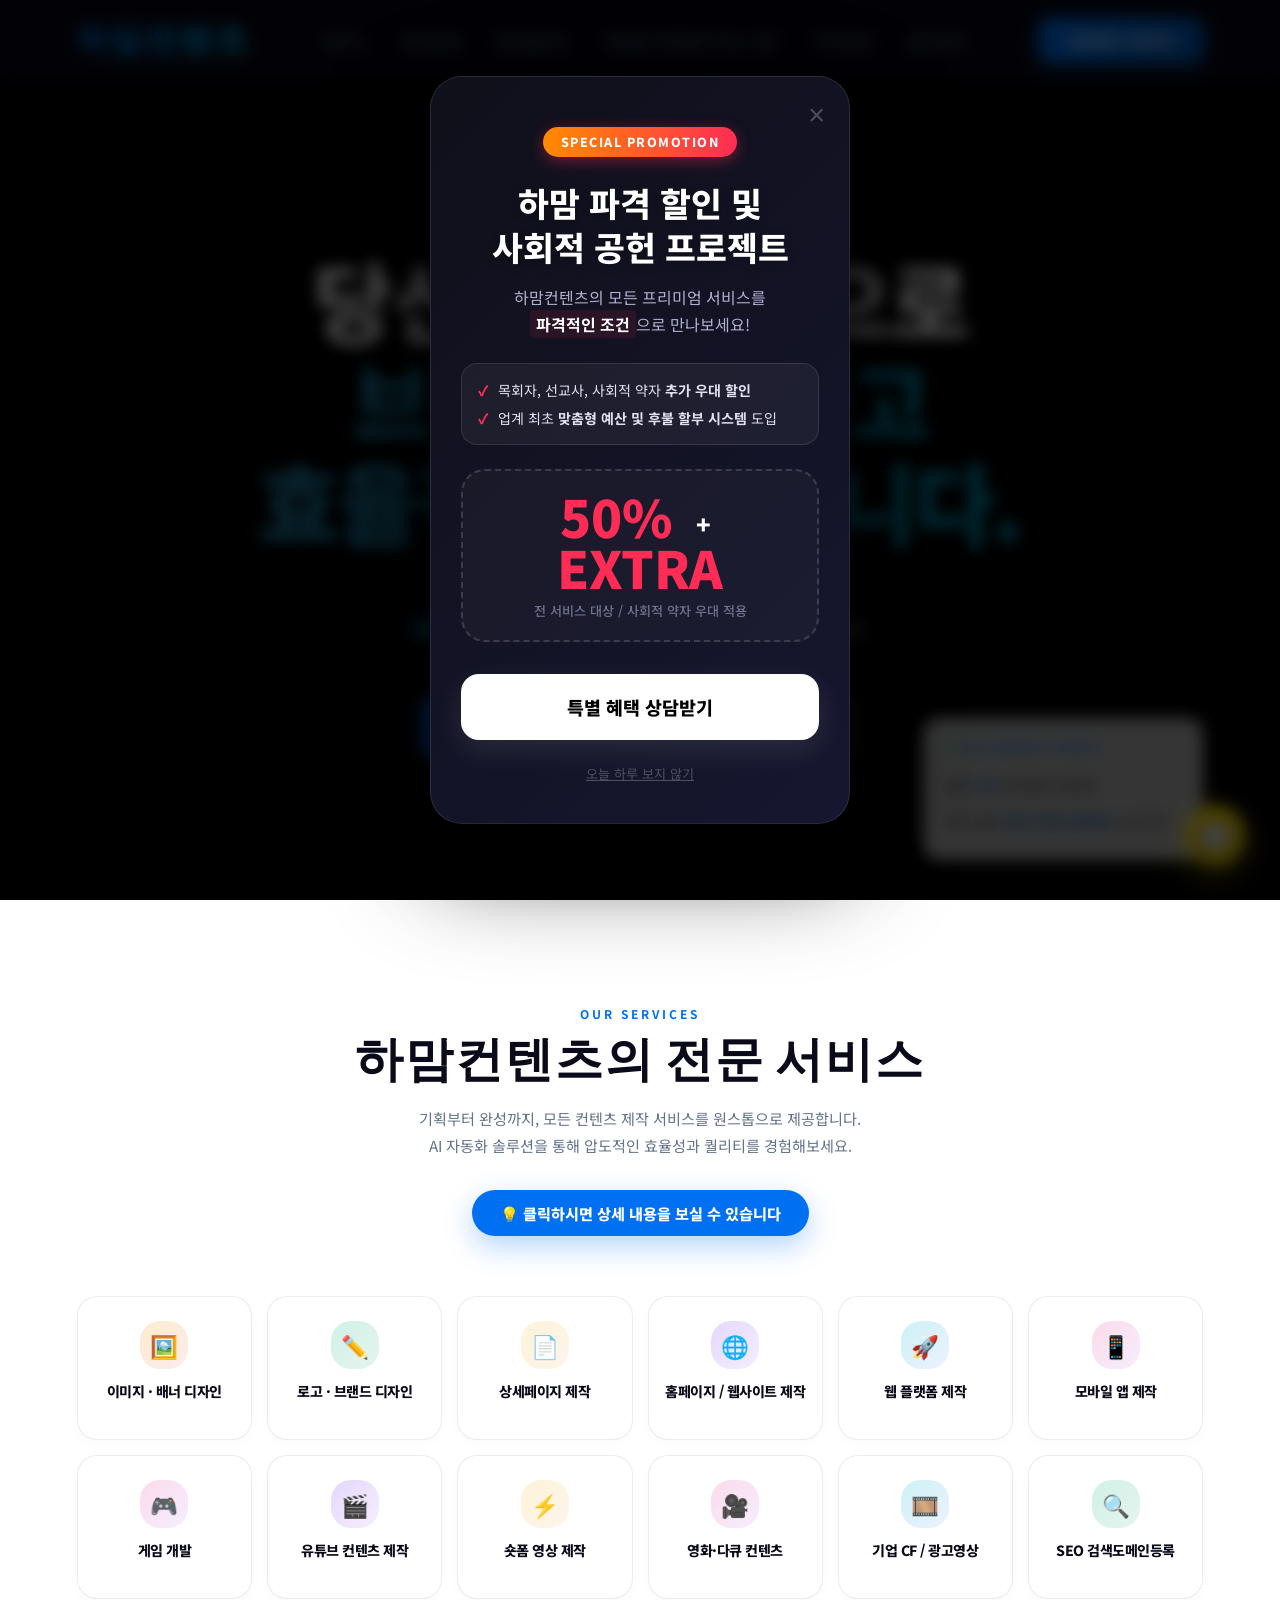
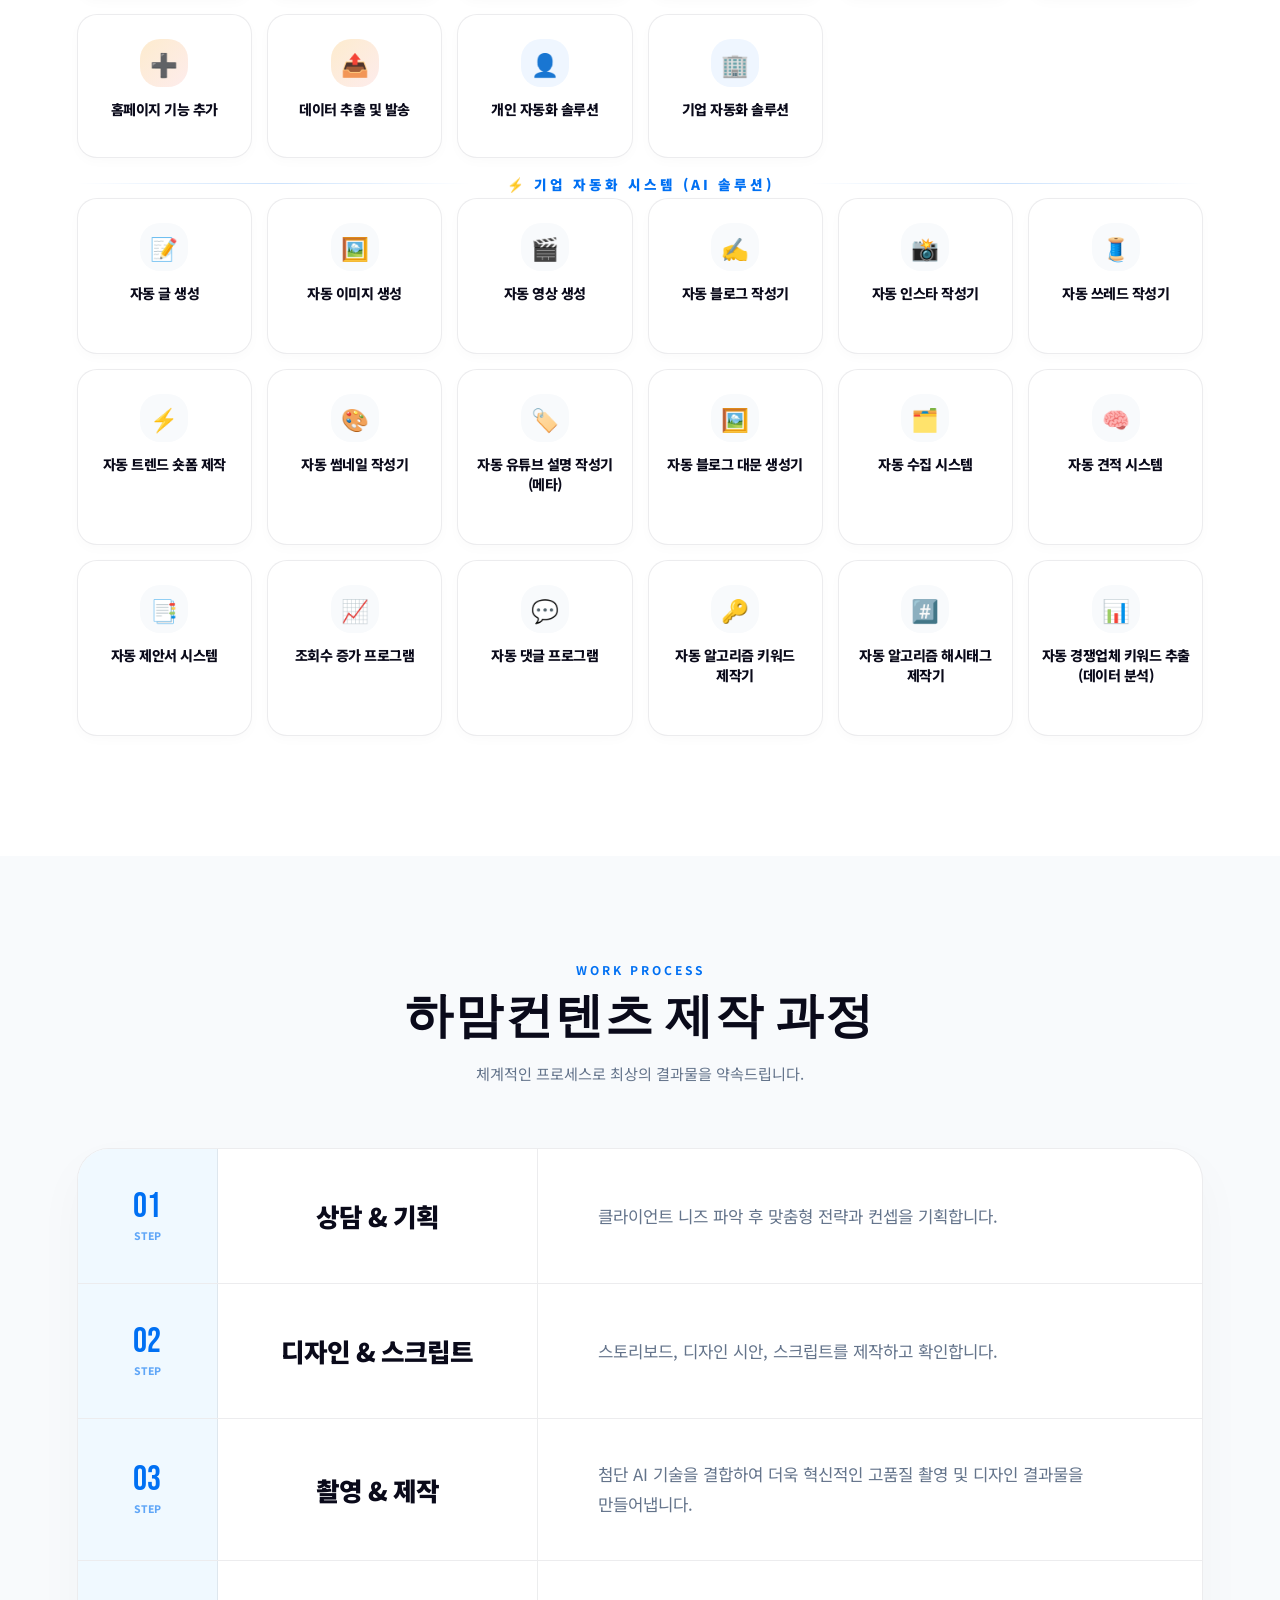
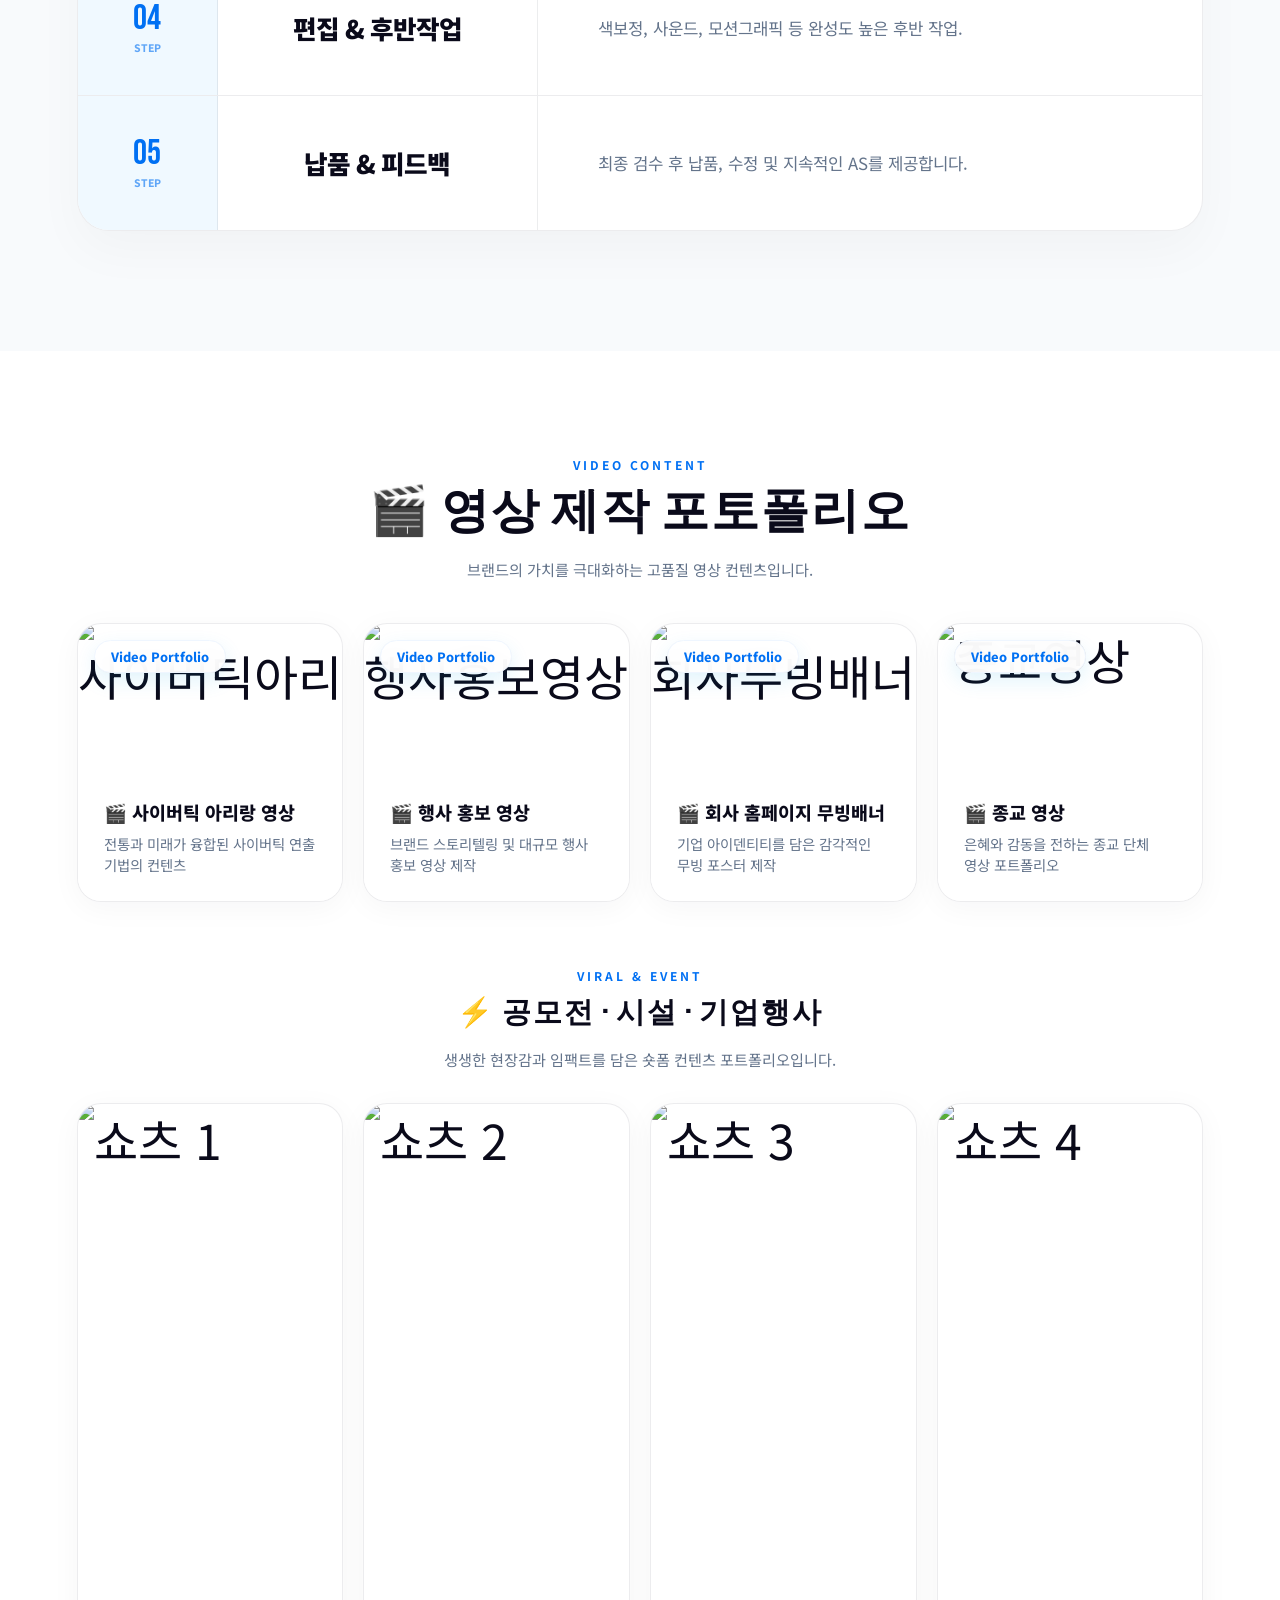
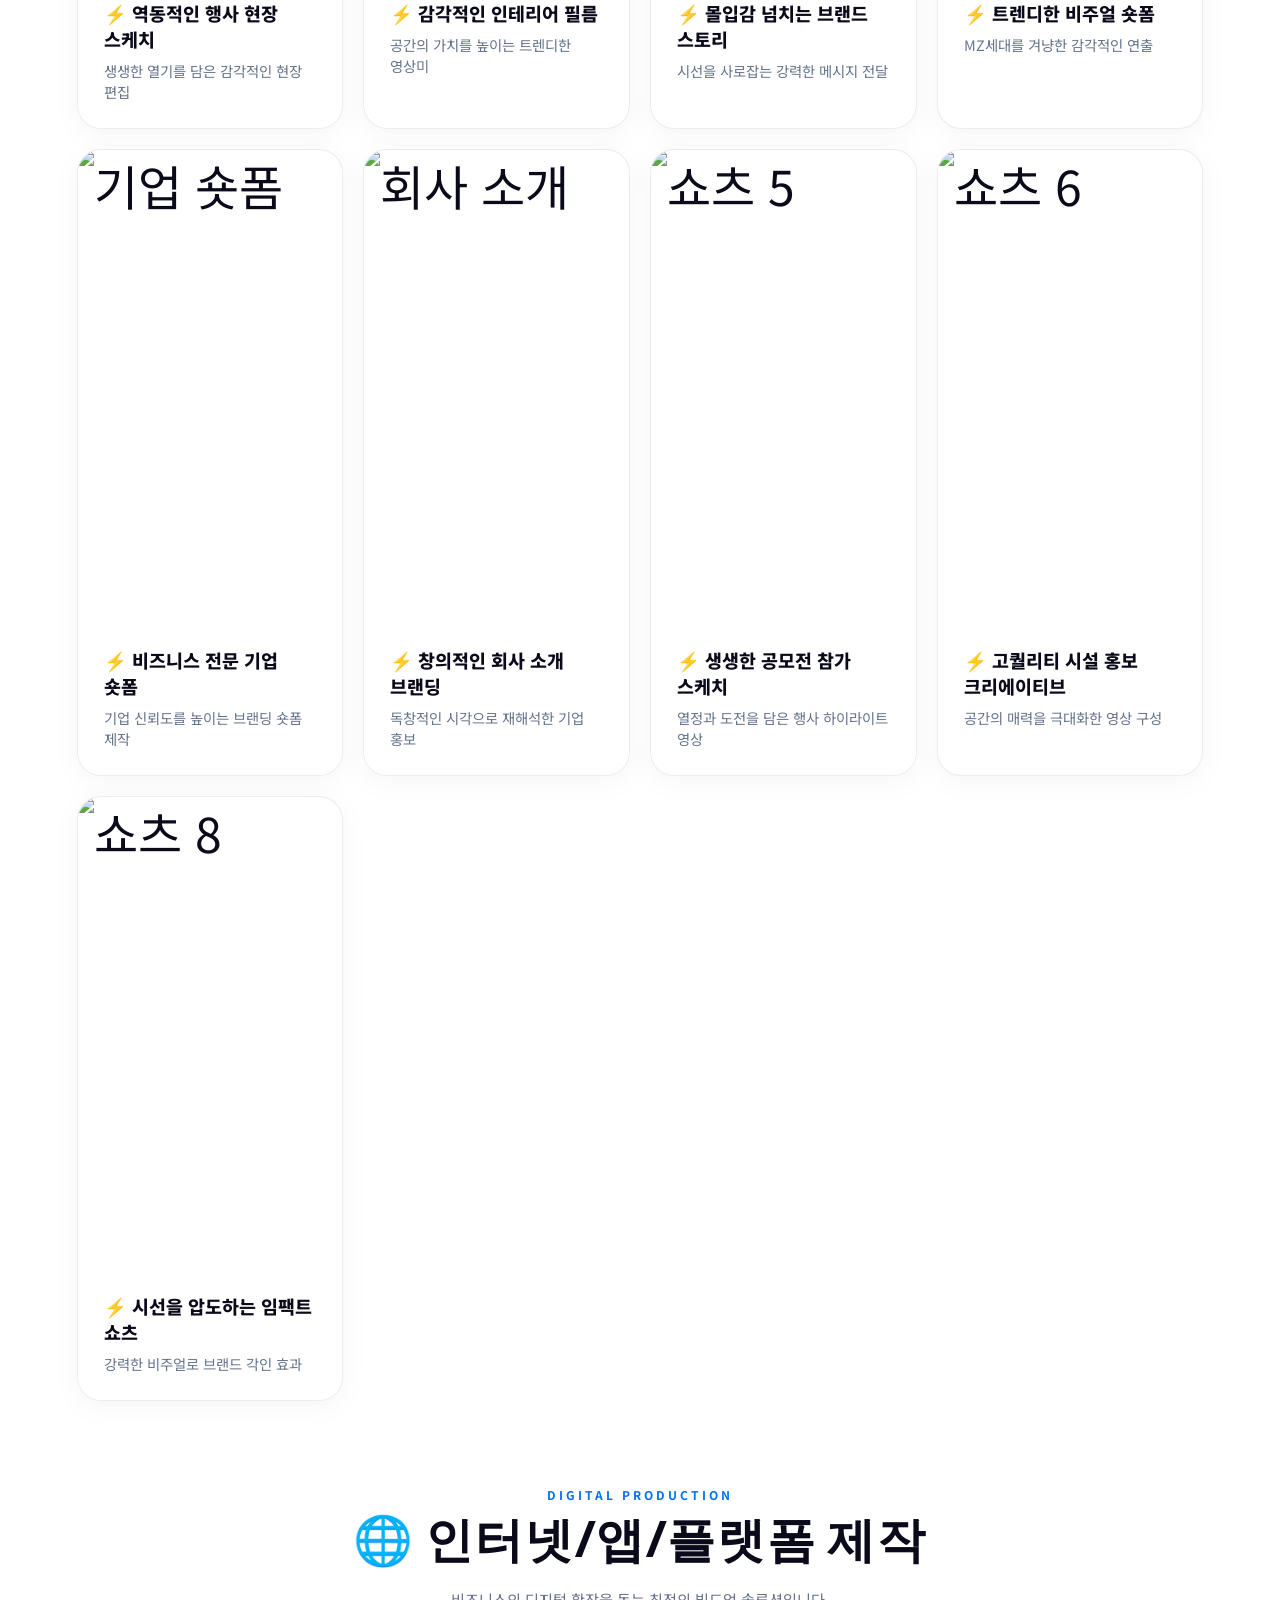
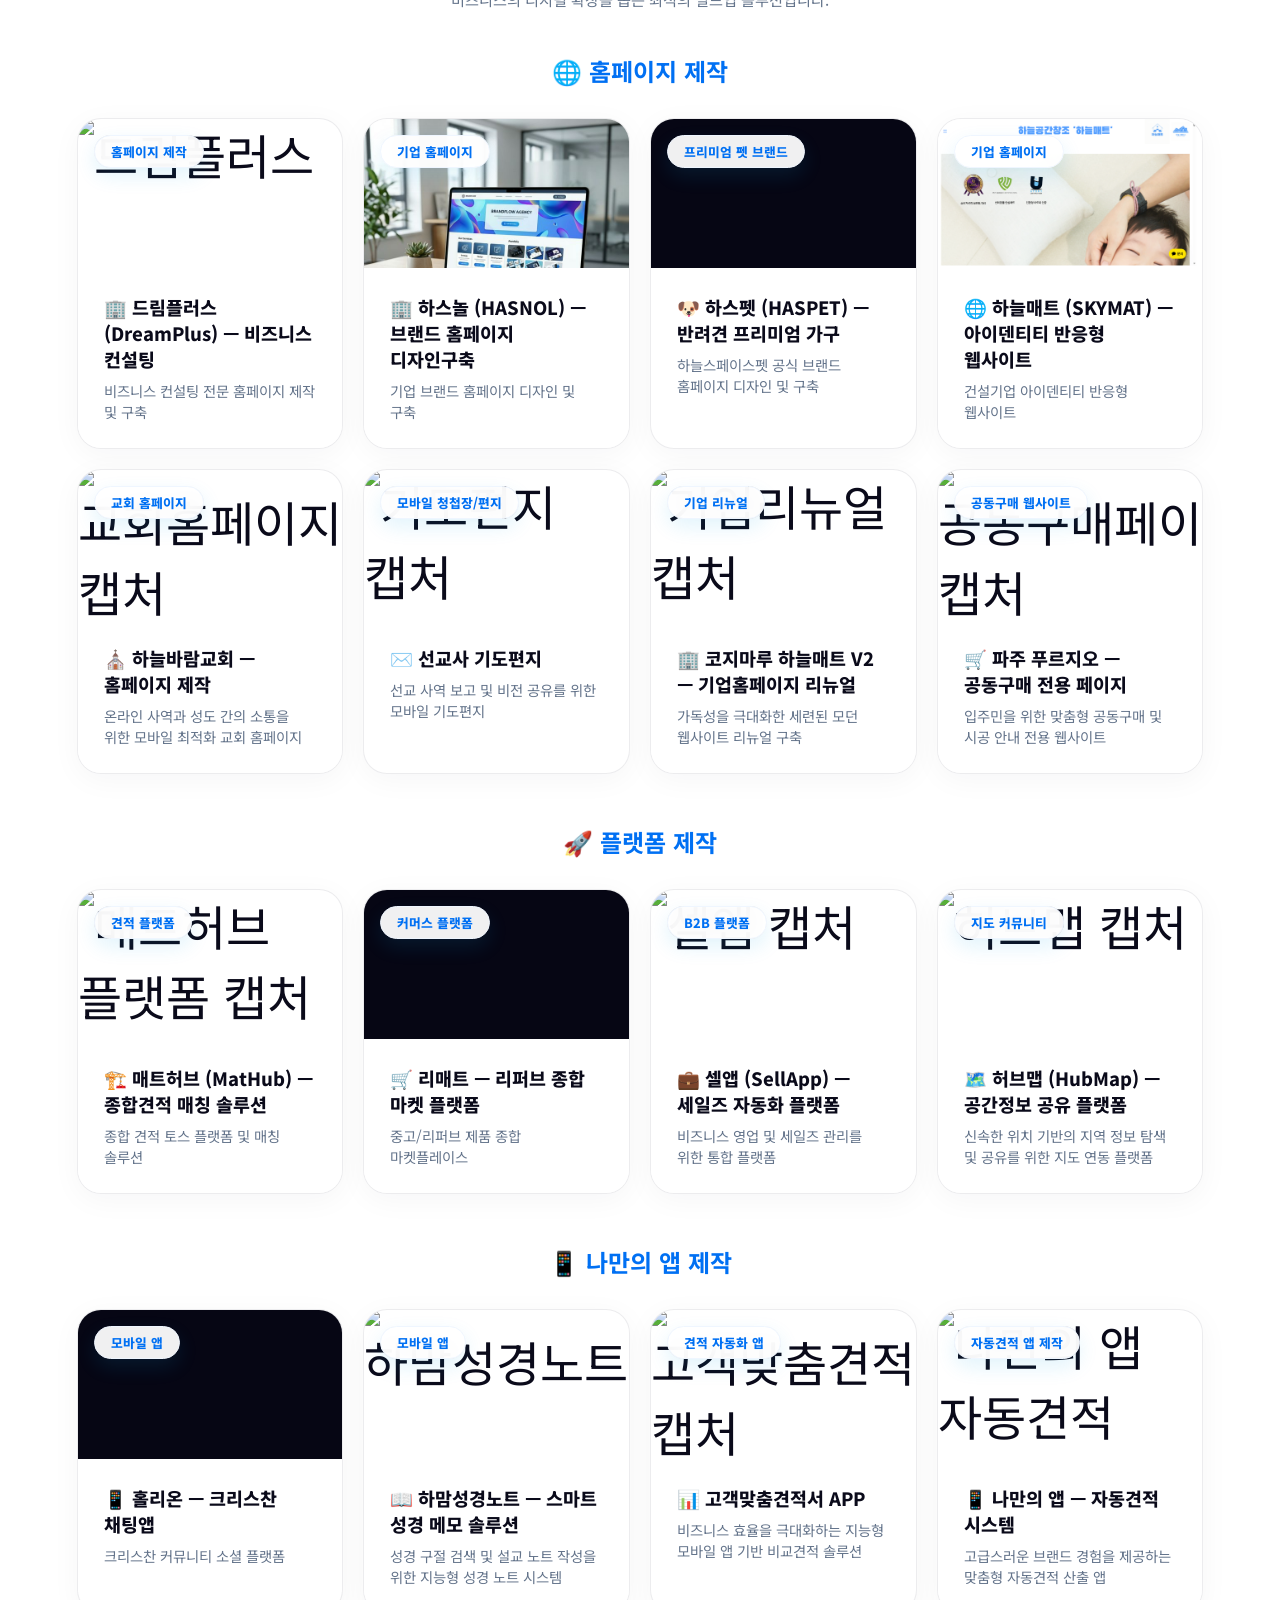
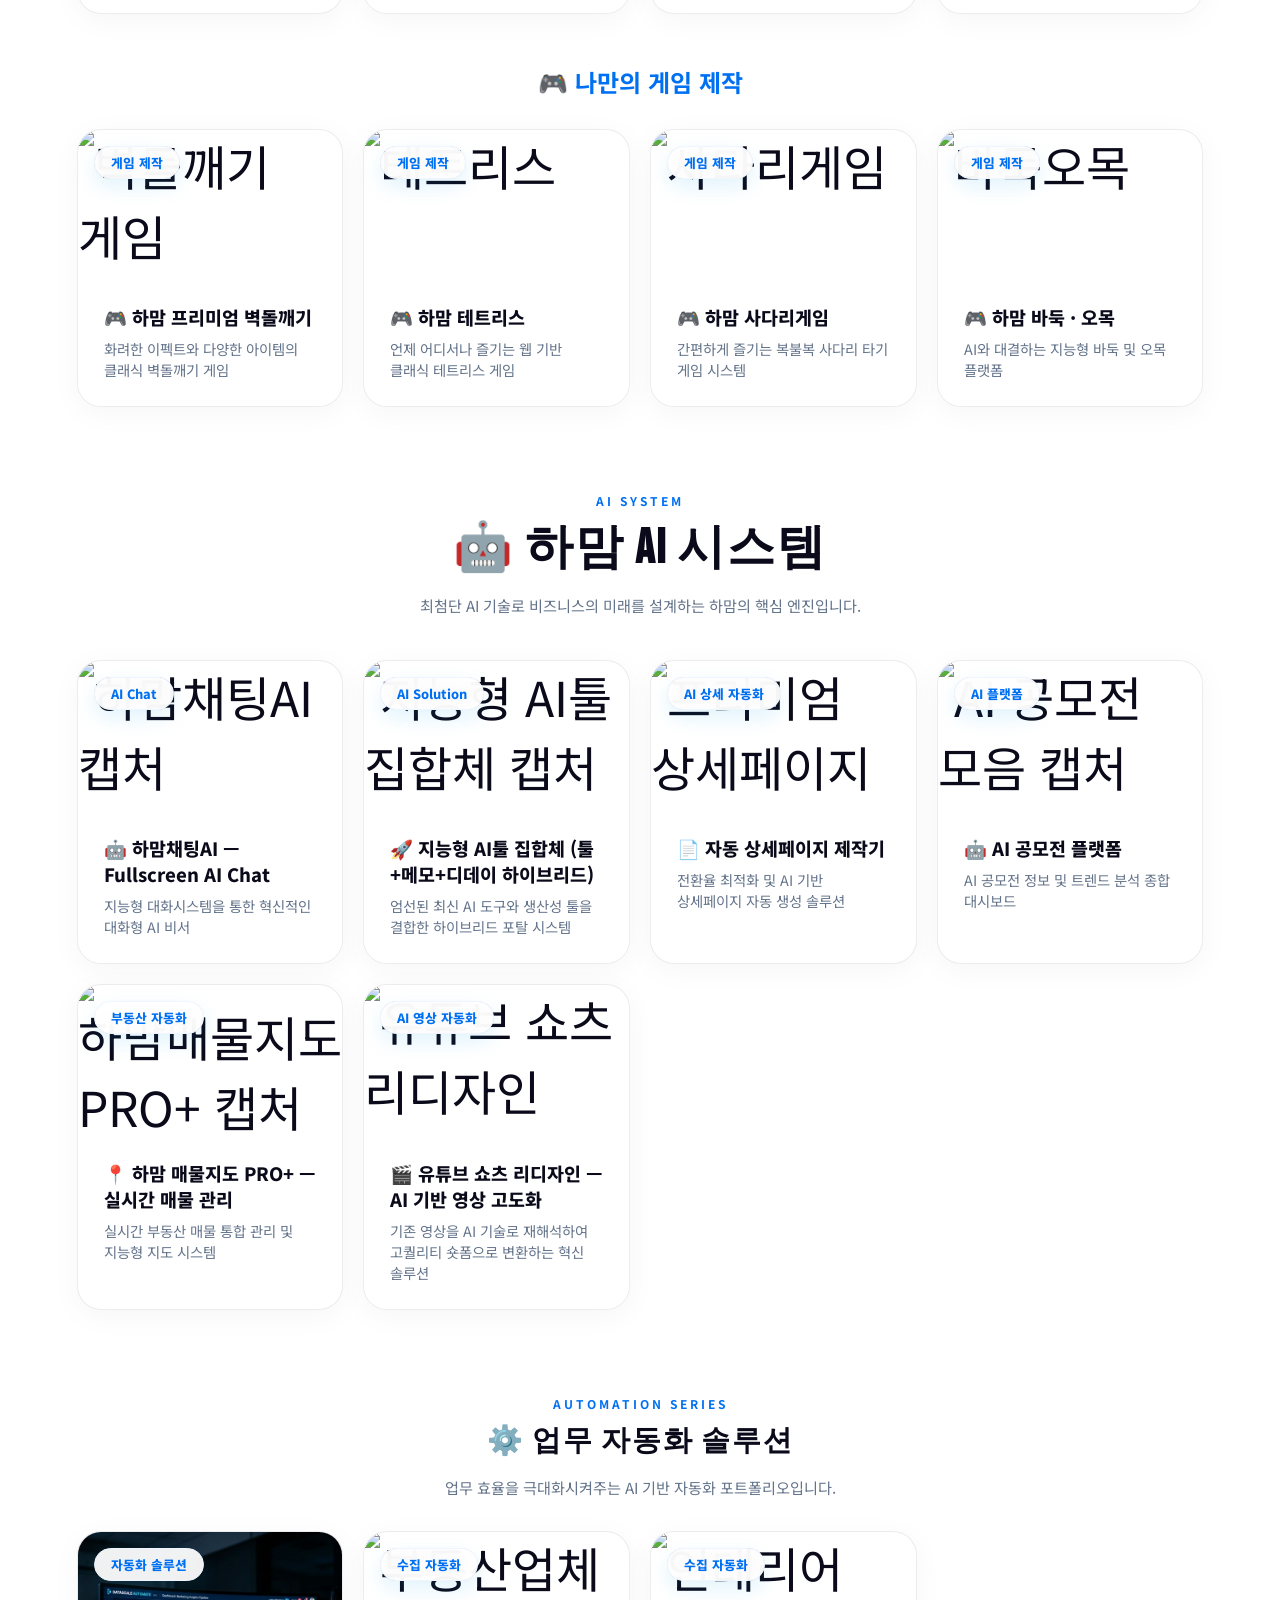
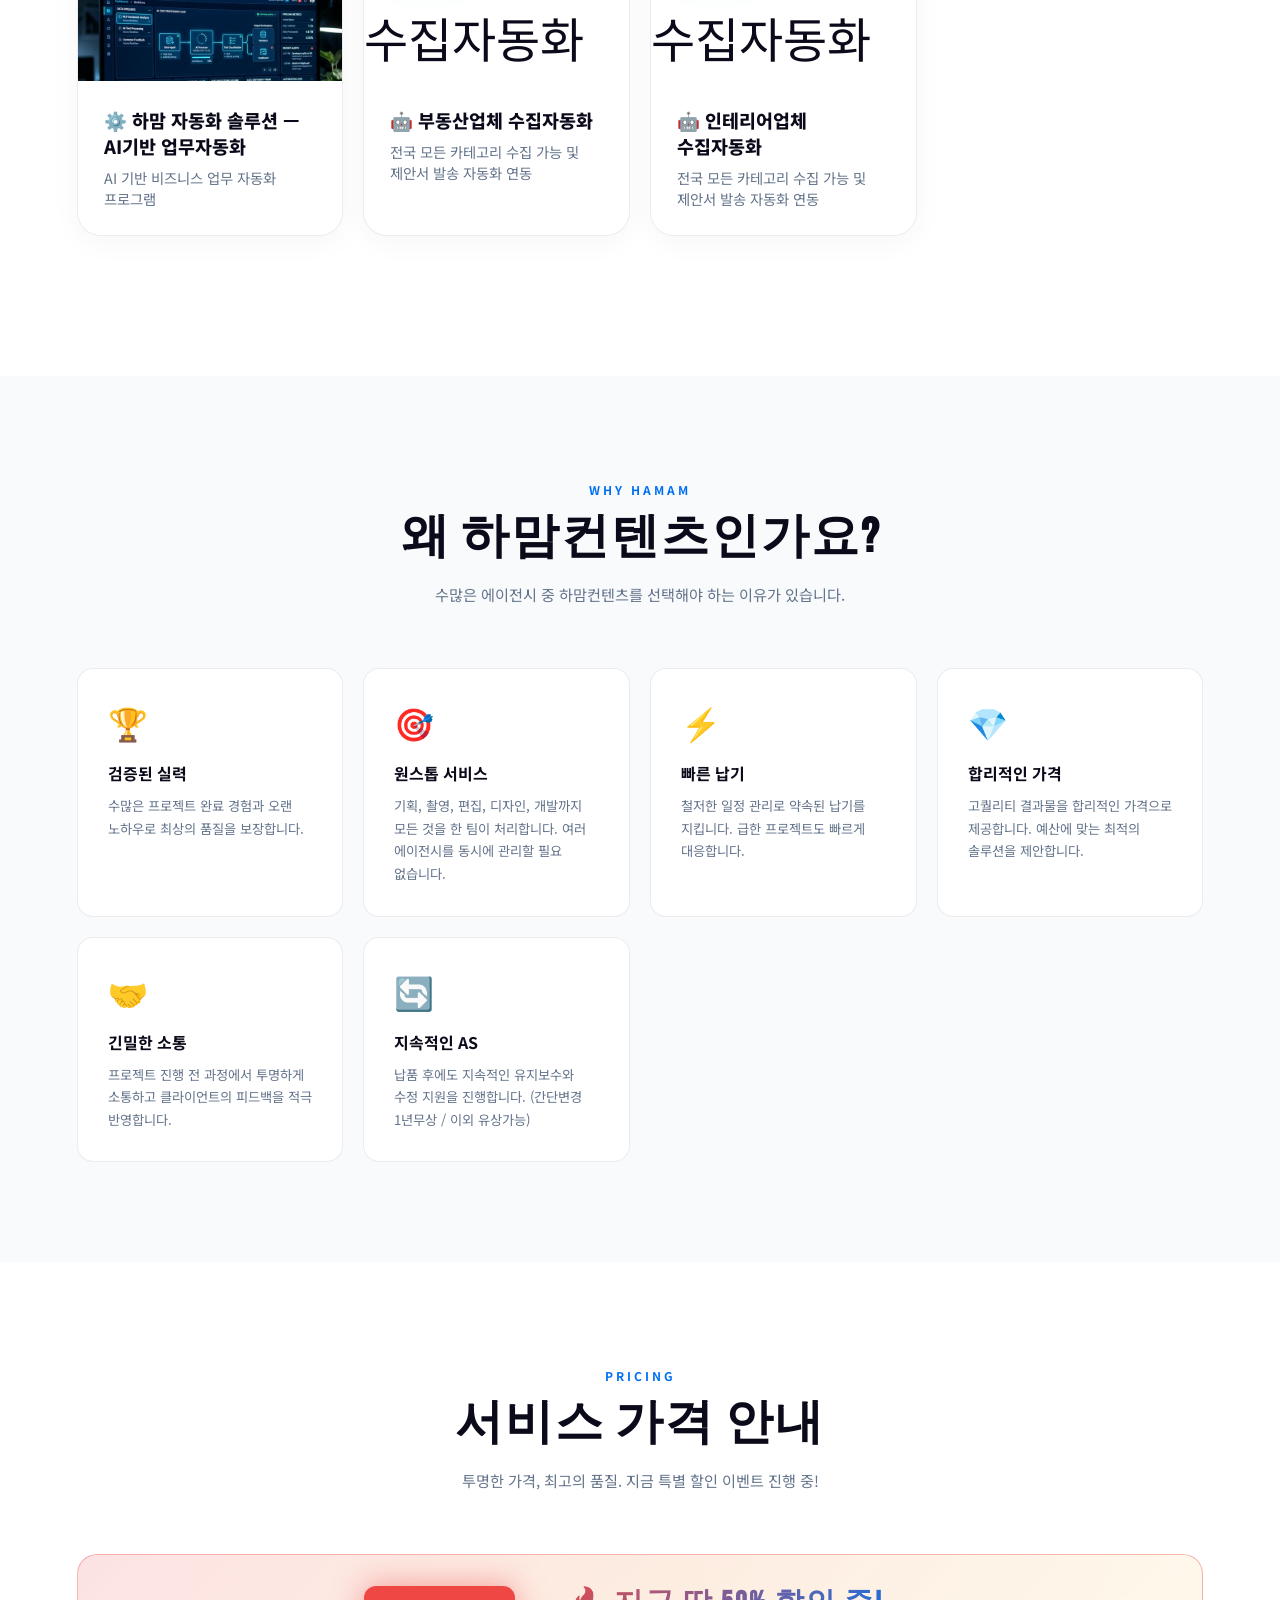
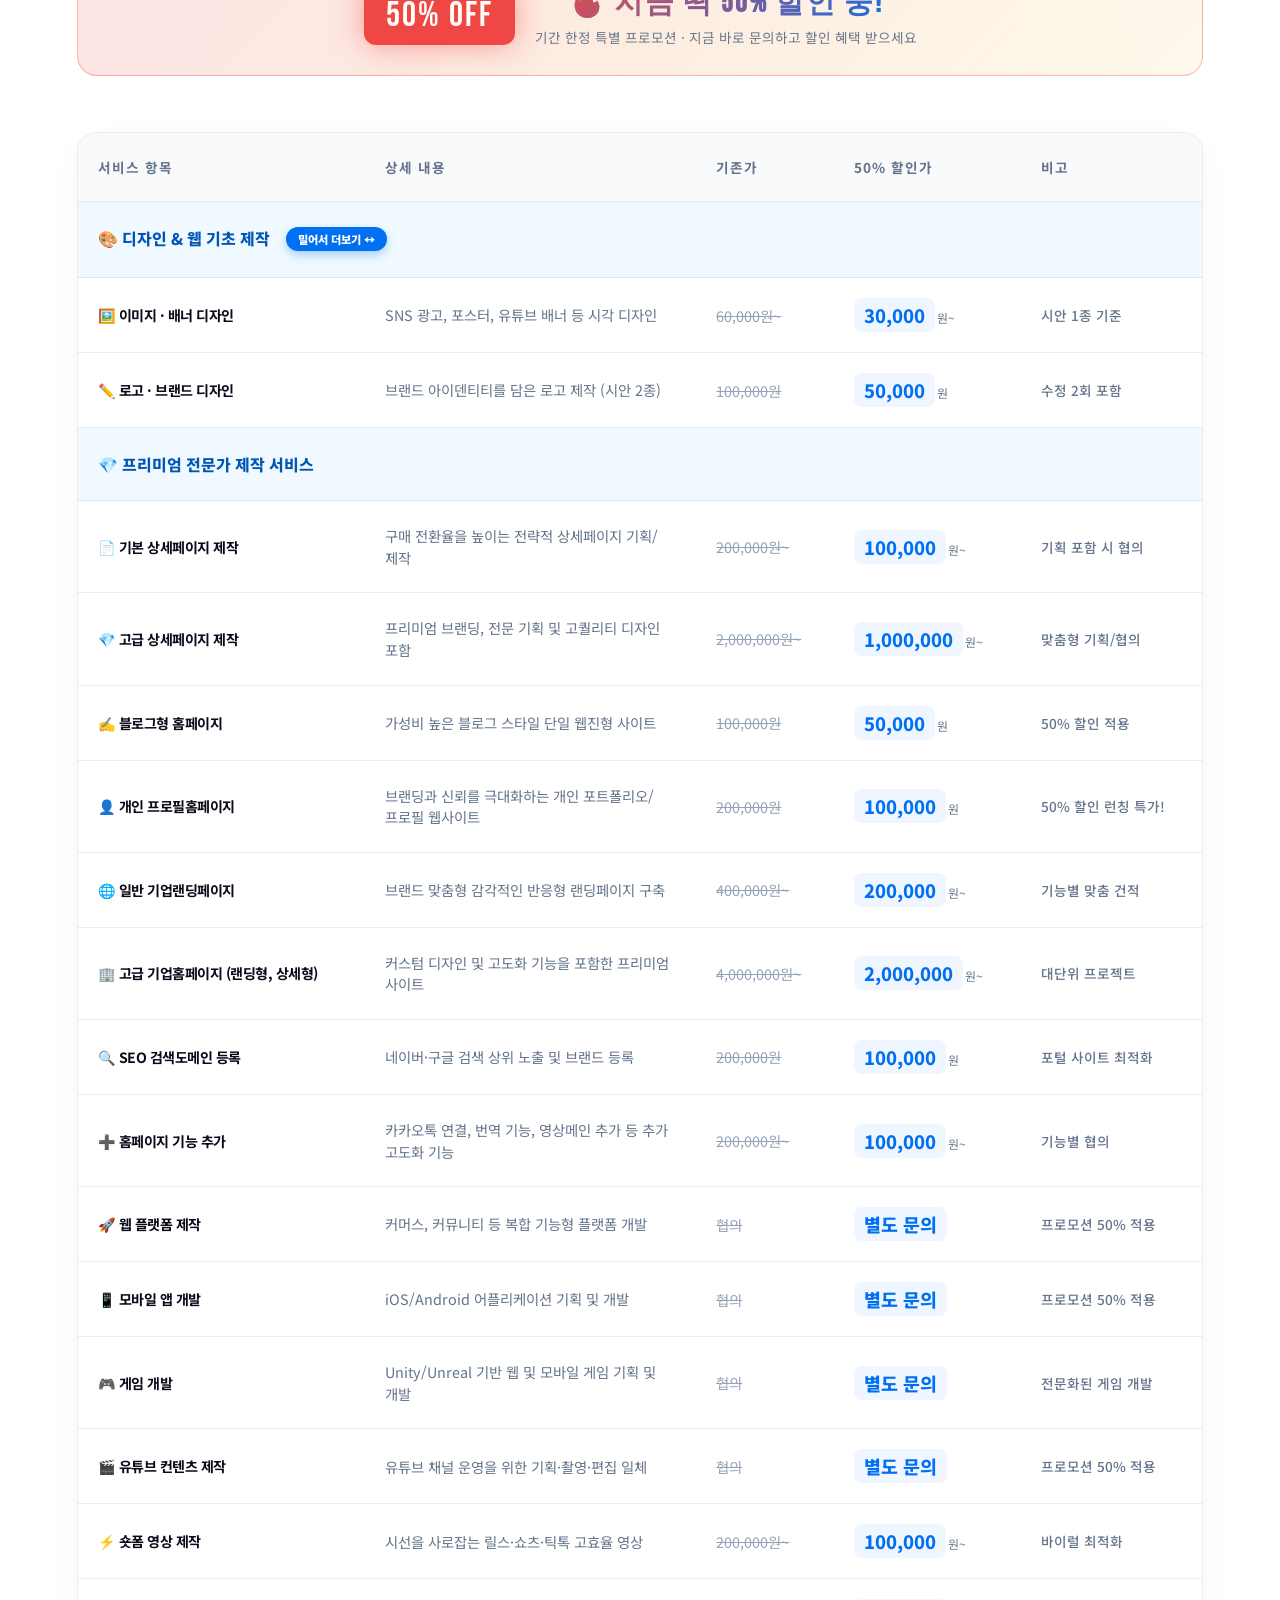
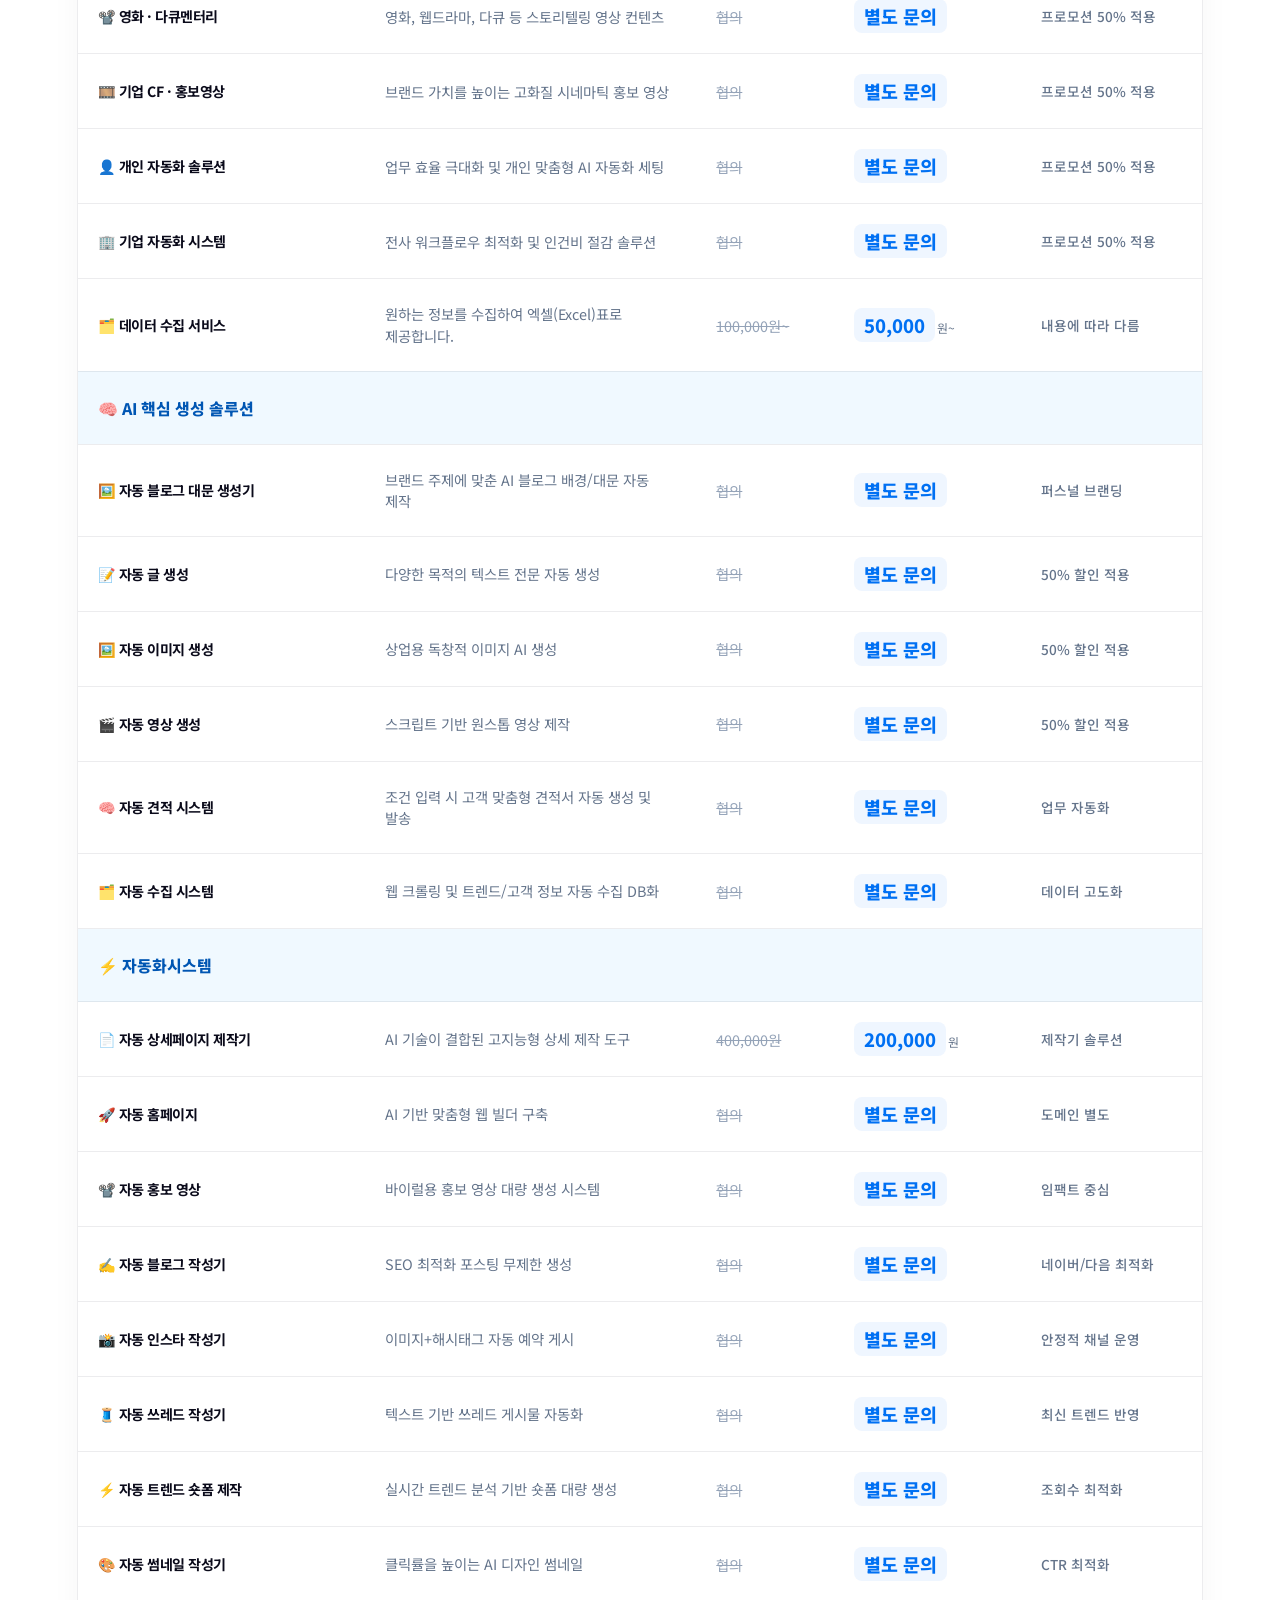
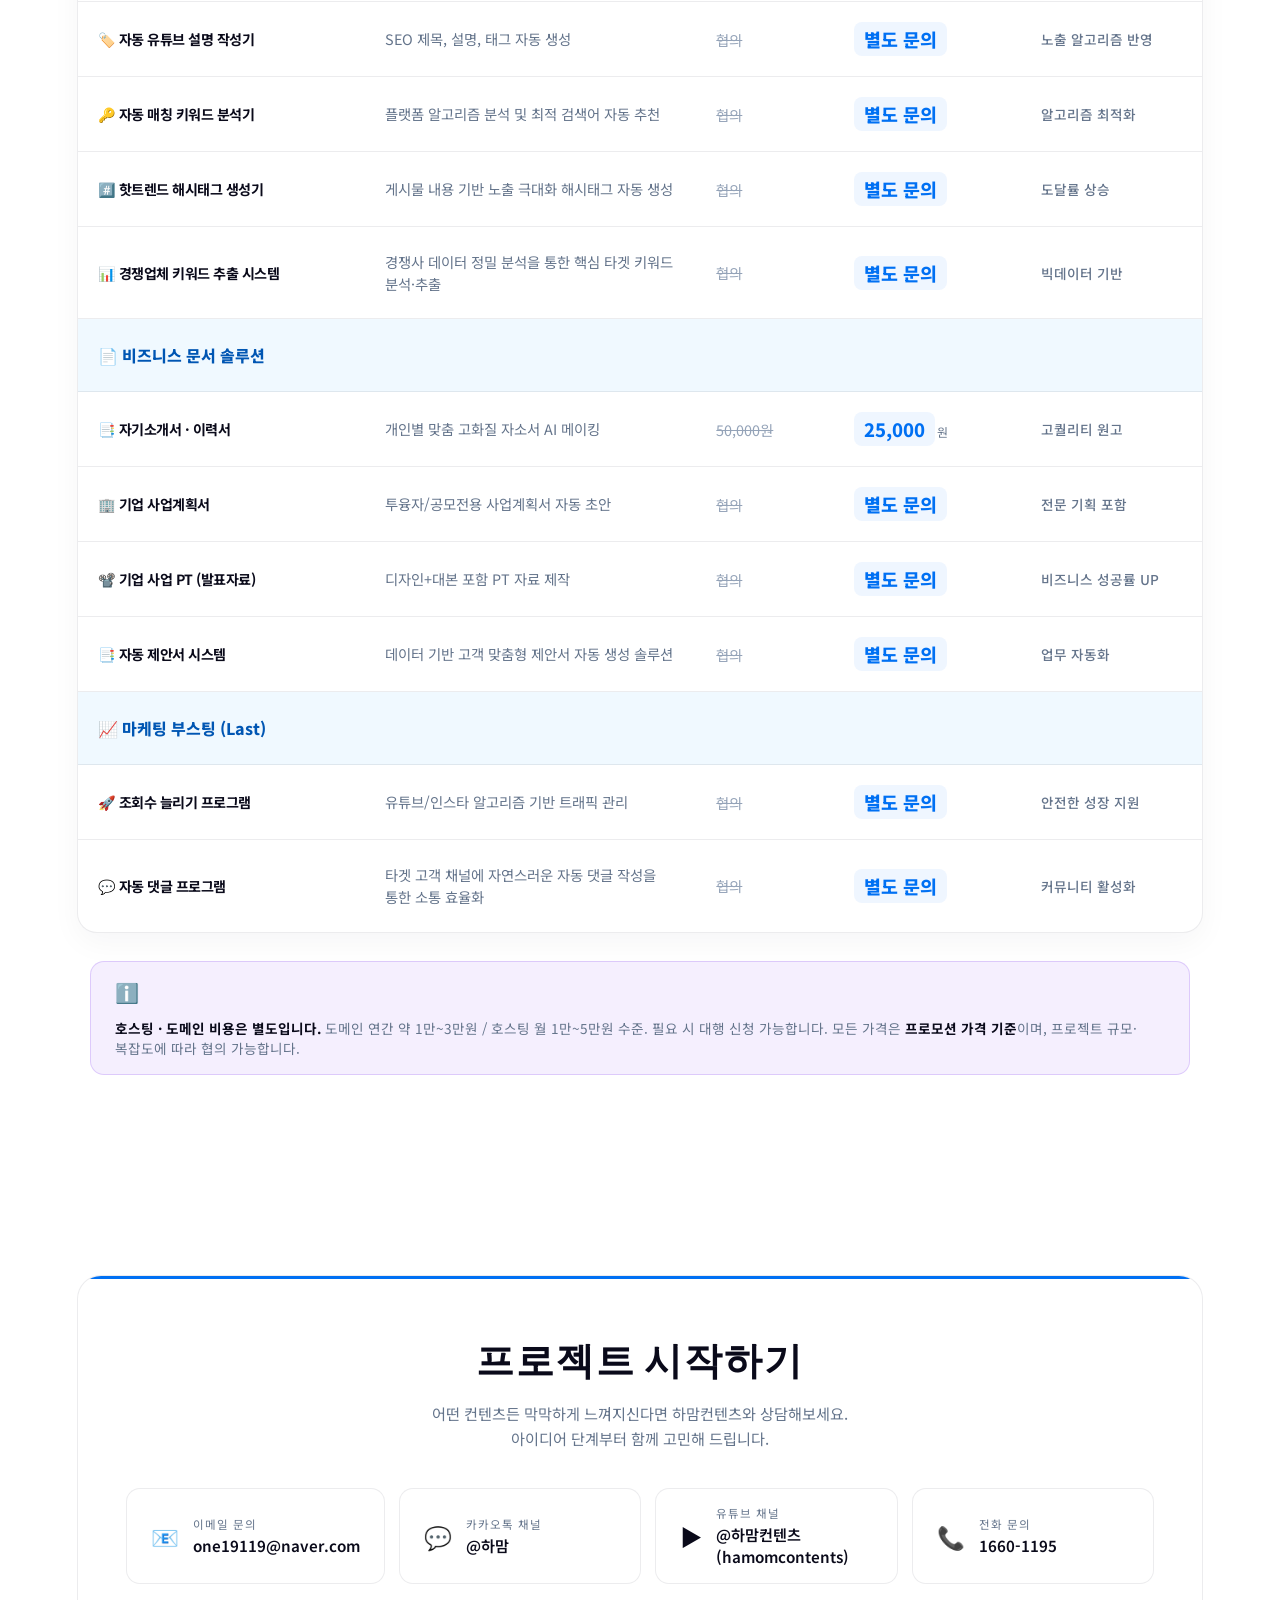
==== index.html @ 7b80bc17 "Refine hero slide #1 headline and push to deploy" ====
<!DOCTYPE html>
<html lang="ko">
<head>
  <meta charset="UTF-8" />
  <meta name="viewport" content="width=device-width, initial-scale=1.0, maximum-scale=1.0, user-scalable=no, viewport-fit=cover" />
  <meta name="mobile-web-app-capable" content="yes">
  <meta name="apple-mobile-web-app-capable" content="yes">
  <meta name="apple-mobile-web-app-status-bar-style" content="black-translucent">
  <title>하맘컨텐츠 | 크리에이티브 컨텐츠 프로덕션</title>
  <meta name="description" content="하맘컨텐츠 - 유튜브 영상, 숏폼, 로고, 배너, 기업CF, 영화, 홈페이지, 플랫폼까지. 당신의 브랜드를 빛나게 만드는 크리에이티브 컨텐츠 에이전시입니다." />
  <meta name="naver-site-verification" content="7a34c63eb451b2a20b76067e8ce95fa85acb78cf" />
  <link rel="preconnect" href="https://fonts.googleapis.com" />
  <link rel="preconnect" href="https://fonts.gstatic.com" crossorigin />
  <link href="https://fonts.googleapis.com/css2?family=Noto+Sans+KR:wght@300;400;500;700;900&family=Bebas+Neue&family=Inter:wght@300;400;600;700&display=swap" rel="stylesheet" />
  <style>
    *, *::before, *::after { box-sizing: border-box; margin: 0; padding: 0; }

    :root {
      --primary: #0070f3;
      --primary-dark: #0056b3;
      --primary-light: #eff6ff;
      --accent: #00d4ff;
      --navy: #ffffff;
      --navy2: #f8fafc;
      --card-bg: #ffffff;
      --border: rgba(15, 23, 42, 0.08);
      --text: #0a0a1a;
      --muted: #64748b;
      --accent-bg: #f0f9ff;
      --gold: #0070f3;
      --gold-light: #38bdf8;
      --purple: #0070f3;
    }

    html { scroll-behavior: smooth; }

    html, body {
      width: 100%;
      max-width: 100%;
      overflow-x: hidden;
      position: relative;
    }
    body {
      font-family: 'Noto Sans KR', 'Inter', sans-serif;
      background: var(--navy);
      color: var(--text);
      word-break: keep-all;
    }

    /* ── SCROLLBAR ── */
    ::-webkit-scrollbar { width: 6px; }
    ::-webkit-scrollbar-track { background: var(--navy); }
    ::-webkit-scrollbar-thumb { background: var(--purple); border-radius: 3px; }

    /* ── NAV ── */
    nav {
      position: fixed; top: 0; left: 0; right: 0; z-index: 100;
      display: flex; align-items: center; justify-content: space-between;
      padding: 18px 6%;
      background: rgba(255,255,255,0.85);
      backdrop-filter: blur(16px);
      border-bottom: 1px solid var(--border);
      transition: all .3s ease;
    }
    .nav-logo {
      font-family: 'Bebas Neue', sans-serif;
      font-size: 2rem;
      letter-spacing: 2.5px;
      background: linear-gradient(135deg, var(--primary), var(--accent));
      -webkit-background-clip: text;
      -webkit-text-fill-color: transparent;
      background-clip: text;
      font-weight: 900;
      cursor: pointer;
      transition: transform .3s ease;
      user-select: none;
    }
    .nav-logo:hover { transform: scale(1.05); }
    .nav-logo.animate { animation: logoPulse 0.6s cubic-bezier(0.175, 0.885, 0.32, 1.275); }

    @keyframes logoPulse {
      0% { transform: scale(1); }
      30% { transform: scale(1.2) rotate(-3deg); }
      60% { transform: scale(0.95) rotate(3deg); }
      100% { transform: scale(1); }
    }
    .nav-links { display: flex; gap: 36px; list-style: none; }
    .nav-links a {
      color: var(--muted); text-decoration: none;
      font-size: .95rem; font-weight: 500; letter-spacing: .5px;
      transition: all .3s ease;
    }
    .nav-links a:hover { color: var(--primary); }
    .nav-cta {
      background: linear-gradient(135deg, var(--primary), var(--primary-dark));
      color: #fff; padding: 12px 28px; border-radius: 12px;
      font-size: .9rem; font-weight: 600; text-decoration: none;
      transition: all .3s cubic-bezier(0.4, 0, 0.2, 1);
      box-shadow: 0 4px 20px rgba(14,165,233,0.25);
    }
    .nav-cta:hover { transform: translateY(-2px); box-shadow: 0 8px 30px rgba(14,165,233,0.4); }

    /* ── HERO ── */
    #hero {
      min-height: 100vh;
      display: flex; flex-direction: column;
      align-items: center; justify-content: center;
      text-align: center;
      padding: 120px 6% 80px;
      position: relative;
      overflow: hidden;
    }
    .hero-bg-wrapper {
      position: absolute; inset: 0; z-index: 0;
      overflow: hidden; background: #000;
      pointer-events: none;
    }
    .hero-bg-wrapper iframe {
      position: absolute;
      top: 50%; left: 50%;
      transform: translate(-50%, -50%) scale(1.1);
      /* 구글 크롬/데스크탑에서도 배경이 꽉 차도록 강제 비율 설정 (9:16 Shorts 기준) */
      width: 100vw;
      height: 177.77vw;
      min-height: 100vh;
      min-width: 56.25vh;
    }
    .hero-overlay {
      position: absolute; inset: 0;
      background: linear-gradient(to bottom, rgba(0,0,0,0.65), rgba(0,0,0,0.45));
      z-index: 1;
    }
    .hero-grid {
      position: absolute; inset: 0;
      opacity: 0.15;
      background-image: radial-gradient(var(--primary) 0.5px, transparent 0.5px);
      background-size: 50px 50px;
    }
    .hero-orb { display: none; }
    @keyframes float {
      0%, 100% { transform: translateY(0) scale(1); }
      50% { transform: translateY(-30px) scale(1.05); }
    }
    .hero-content { position: relative; z-index: 1; max-width: 900px; }
    .hero-badge {
      display: inline-flex; align-items: center; gap: 10px;
      background: #f8fafc; border: 1px solid var(--border);
      color: var(--primary); padding: 6px 16px; border-radius: 100px;
      font-size: .8rem; font-weight: 700; letter-spacing: 0.5px;
      margin-bottom: 32px;
      animation: fadeInUp .8s ease both;
    }
    .hero-badge span { display: inline-block; width: 6px; height: 6px; background: var(--primary); border-radius: 50%; }
    .hero-title {
      font-family: 'Noto Sans KR', sans-serif;
      font-weight: 800;
      font-size: clamp(2.8rem, 7vw, 5.5rem);
      line-height: 1.15;
      letter-spacing: -2px;
      margin-bottom: 24px;
      color: #ffffff;
      text-shadow: 0 4px 20px rgba(0,0,0,0.5);
      animation: fadeInUp .8s .1s ease both;
    }
    .hero-title .gold { 
      background: linear-gradient(to right, #38bdf8, #00d4ff);
      -webkit-background-clip: text; 
      background-clip: text;
      -webkit-text-fill-color: transparent; 
      display: inline-block;
    }
    .hero-subtitle {
      font-size: clamp(1rem, 2vw, 1.25rem);
      color: rgba(255,255,255,0.9); line-height: 1.8;
      max-width: 700px; margin: 0 auto;
      font-weight: 400;
      text-shadow: 0 2px 10px rgba(0,0,0,0.5);
      animation: fadeInUp .8s .2s ease both;
    }
    .hero-subtitle strong { color: #00d4ff; font-weight: 700; }
    
    /* ── HERO SLIDER ── */
    .hero-slider::-webkit-scrollbar { display: none; }
    .hero-slider {
      display: flex; width: 100%; overflow-x: auto; overflow-y: hidden;
      scroll-snap-type: x mandatory; scrollbar-width: none; -ms-overflow-style: none;
      padding-bottom: 48px;
    }
    .hero-slide {
      flex: 0 0 100%; scroll-snap-align: center;
      padding: 0 20px;
    }
    /* SLIDER DOTS */
    .hero-dots {
      position: absolute; bottom: 120px; left: 50%; transform: translateX(-50%);
      display: flex; gap: 8px; z-index: 5;
    }
    .hero-dot {
      width: 10px; height: 10px; border-radius: 50%;
      background: rgba(255,255,255,0.3); transition: 0.3s;
    }
    .hero-dot.active { background: #00d4ff; transform: scale(1.2); }

    .hero-btns {
      display: flex; gap: 18px; justify-content: center; flex-wrap: wrap;
      animation: fadeInUp .8s .3s ease both;
    }
    .btn-primary {
      background: var(--primary);
      color: #ffffff; padding: 18px 44px; border-radius: 12px;
      font-size: 1.05rem; font-weight: 700; text-decoration: none;
      transition: all .3s cubic-bezier(0.4, 0, 0.2, 1);
      box-shadow: 0 4px 15px rgba(14, 165, 233, 0.2);
    }
    .btn-primary:hover { transform: translateY(-2px); box-shadow: 0 12px 30px rgba(14, 165, 233, 0.35); }
    .btn-outline {
      border: 1.5px solid #e2e8f0; color: #475569;
      padding: 18px 44px; border-radius: 12px;
      font-size: 1.05rem; font-weight: 600; text-decoration: none;
      transition: all .3s;
      background: white;
    }
    .btn-outline:hover { border-color: var(--primary); color: var(--primary); background: #f0f9ff; }

    /* ── SCROLL INDICATOR ── */
    .scroll-indicator {
      position: absolute; bottom: 36px; left: 50%; transform: translateX(-50%);
      display: flex; flex-direction: column; align-items: center; gap: 8px;
      z-index: 1; animation: fadeInUp .8s .6s ease both;
    }
    .scroll-indicator span { font-size: .75rem; color: var(--muted); letter-spacing: 2px; text-transform: uppercase; }
    .scroll-line { width: 1px; height: 50px; background: linear-gradient(to bottom, var(--gold), transparent); animation: scrollLine 2s ease-in-out infinite; }
    @keyframes scrollLine { 0% { transform: scaleY(0); transform-origin: top; } 50% { transform: scaleY(1); transform-origin: top; } 51% { transform: scaleY(1); transform-origin: bottom; } 100% { transform: scaleY(0); transform-origin: bottom; } }

    @keyframes fadeInUp { from { opacity: 0; transform: translateY(30px); } to { opacity: 1; transform: translateY(0); } }

    /* ── AI LIVE STATUS ── */
    .hero-status {
      position: absolute; bottom: 40px; right: 6%;
      background: rgba(255,255,255,0.7); backdrop-filter: blur(12px);
      border: 1px solid var(--border); border-radius: 16px;
      padding: 20px; text-align: left; width: 280px;
      box-shadow: 0 10px 40px rgba(0,0,0,0.05); z-index: 5;
      animation: slideLeft 1s ease;
    }
    @keyframes slideLeft { from { opacity: 0; transform: translateX(30px); } to { opacity: 1; transform: translateX(0); } }
    .status-title { font-size: .7rem; font-weight: 800; color: var(--primary); text-transform: uppercase; letter-spacing: 1px; margin-bottom: 12px; display: flex; align-items: center; gap: 6px; }
    .status-title span { width: 8px; height: 8px; background: #22c55e; border-radius: 50%; display: inline-block; animation: blink 1.5s infinite; }
    @keyframes blink { 0%, 100% { opacity: 1; } 50% { opacity: 0.3; } }
    .status-item { font-size: .8rem; color: var(--text); padding: 8px 0; border-top: 1px solid rgba(0,0,0,0.05); }
    .status-item strong { color: var(--primary-dark); }
    .status-item:first-of-type { border-top: none; }

    #stats {
      padding: 60px 6%;
      background: var(--navy2);
      border-top: 1px solid var(--border);
      border-bottom: 1px solid var(--border);
    }
    .stats-grid {
      display: flex; justify-content: center; gap: 0;
      max-width: 900px; margin: 0 auto;
      flex-wrap: wrap;
    }
    .stat-item {
      flex: 1; min-width: 160px;
      text-align: center; padding: 20px 30px;
      position: relative;
    }
    .stat-item:not(:last-child)::after {
      content: ''; position: absolute; right: 0; top: 20%; bottom: 20%;
      width: 1px; background: var(--border);
    }
    .stat-num {
      font-family: 'Bebas Neue', sans-serif;
      font-size: 3rem; line-height: 1;
      background: linear-gradient(135deg, var(--gold), var(--gold-light));
      -webkit-background-clip: text; -webkit-text-fill-color: transparent; background-clip: text;
    }
    .stat-label { font-size: .8rem; color: var(--muted); margin-top: 6px; letter-spacing: .5px; }

    /* ── SECTION COMMON ── */
    section { padding: 100px 6%; }
    .section-header { text-align: center; margin-bottom: 60px; }
    .section-label {
      display: inline-block;
      font-size: .75rem; font-weight: 700; letter-spacing: 3px;
      text-transform: uppercase; color: var(--gold);
      margin-bottom: 14px;
    }
    .section-title {
      font-family: 'Bebas Neue', sans-serif;
      font-size: clamp(2rem, 4vw, 3rem);
      letter-spacing: 2px; line-height: 1.1;
      margin-bottom: 16px;
    }
    .section-desc { color: var(--muted); font-size: .95rem; line-height: 1.8; max-width: 600px; margin: 0 auto; }

    /* ── SERVICES (Cheil Worldwide Style) ── */
    #services { background: #fff; padding-bottom: 120px; }
    .services-grid {
      display: grid;
      grid-template-columns: repeat(auto-fill, minmax(180px, 1fr));
      gap: 15px; max-width: 1300px; margin: 0 auto;
    }
    @media (min-width: 1024px) {
      .services-grid {
        grid-template-columns: repeat(6, 1fr) !important;
        max-width: 1400px !important;
      }
      .ai-column-grid {
        grid-template-columns: repeat(6, 1fr) !important;
      }
      .service-card {
        padding: 24px 12px !important;
        border-radius: 20px !important;
      }
      .service-name {
        font-size: 0.88rem !important;
        letter-spacing: -0.5px !important;
      }
      .service-icon {
        width: 48px !important;
        height: 48px !important;
        font-size: 1.4rem !important;
        margin-bottom: 12px !important;
      }
    }
    .service-card {
      background: var(--card-bg);
      border: 1px solid var(--border);
      border-radius: 32px;
      padding: 40px 32px;
      position: relative; overflow: hidden;
      transition: all .6s cubic-bezier(0.23, 1, 0.32, 1);
      cursor: pointer;
      display: flex; flex-direction: column; align-items: center; text-align: center;
      box-shadow: 0 4px 12px rgba(0,0,0,0.02);
      height: auto;
    }
    .service-card:hover { transform: translateY(-10px); border-color: var(--primary); box-shadow: 0 30px 60px rgba(0, 112, 243, 0.1); z-index: 5; }
    .service-icon {
      width: 64px; height: 64px; border-radius: 20px;
      display: flex; align-items: center; justify-content: center;
      font-size: 1.8rem; margin-bottom: 20px;
      transition: all 0.4s;
      background: var(--primary-light);
      color: var(--primary);
    }
    .service-card:hover .service-icon { transform: scale(1.1) rotate(-5deg); background: var(--primary); color: #fff; }
    .service-name {
      font-size: 1.15rem; font-weight: 800;
      margin-bottom: 0; position: relative; z-index: 1;
      color: var(--text); letter-spacing: -0.02em;
    }
    .service-desc, .service-tag, .ai-tag {
      max-height: 0; opacity: 0; overflow: hidden;
      transition: all .6s cubic-bezier(0.23, 1, 0.32, 1);
      margin: 0; padding: 0;
      font-size: .95rem; color: var(--muted); line-height: 1.8;
    }
    
    /* Expanded State */
    .service-card.expanded {
      grid-column: span 2;
      background: #fafcfe;
      border-color: var(--primary);
      box-shadow: 0 40px 80px rgba(0, 112, 243, 0.12);
      padding: 50px 40px;
      z-index: 10;
    }
    .service-card.expanded .service-name { font-size: 1.5rem; color: var(--primary); margin-bottom: 15px; }
    .service-card.expanded .service-desc {
      max-height: 500px; opacity: 1; margin-top: 15px; margin-bottom: 20px;
      display: block; text-align: left;
    }
    .service-card.expanded .service-tag, .service-card.expanded .ai-tag {
      max-height: 100px; opacity: 1; display: inline-block;
    }

    .global-service-hint {
      display: inline-flex; align-items: center; gap: 8px;
      margin-top: 25px; padding: 12px 28px;
      background: #fff; color: var(--primary);
      border: 1px solid var(--primary); border-radius: 50px;
      font-size: 0.95rem; font-weight: 800;
      box-shadow: 0 10px 30px rgba(0, 112, 243, 0.1);
      animation: hintFloat 2s ease-in-out infinite;
      cursor: pointer;
    }
    @keyframes hintFloat {
      0%, 100% { transform: translateY(0); }
      50% { transform: translateY(-6px); }
    }
    .service-tag {
      display: inline-block;
      background: var(--accent-bg); color: var(--primary-dark);
      font-size: .8rem; font-weight: 700; padding: 6px 14px;
      border-radius: 50px; border: 1.5px solid rgba(0,112,243,.1);
    }

    /* ── PROCESS (High-End Table Style) ── */
    #process { background: var(--navy2); padding-bottom: 120px; }
    .process-table {
      max-width: 1200px; margin: 0 auto;
      background: #fff; border: 1px solid var(--border);
      border-radius: 32px; overflow: hidden;
      box-shadow: 0 20px 50px rgba(0,0,0,0.03);
    }
    .process-row {
      display: grid; grid-template-columns: 140px 320px 1fr;
      border-bottom: 1px solid var(--border);
      transition: background 0.3s;
    }
    .process-row:last-child { border-bottom: none; }
    .process-row:hover { background: var(--primary-light); }
    .process-col-num {
      padding: 40px 0; display: flex; flex-direction: column; align-items: center; justify-content: center;
      background: var(--accent-bg); border-right: 1px solid var(--border);
      color: var(--primary);
    }
    .process-col-title {
      padding: 40px; display: flex; align-items: center; justify-content: center;
      background: #fff; border-right: 1px solid var(--border);
      text-align: center;
    }
    .process-col-title h4 { font-size: 1.6rem; font-weight: 900; color: var(--text); letter-spacing: -1px; }
    .process-row:hover .process-col-num { background: var(--primary); color: #fff; }
    .process-num-label { font-family: 'Bebas Neue', sans-serif; font-size: 2.2rem; line-height: 1; margin-bottom: 4px; }
    .process-step-tag { font-size: 0.65rem; font-weight: 800; text-transform: uppercase; opacity: 0.6; }
    .process-col-desc { padding: 40px 60px; text-align: left; display: flex; align-items: center; }
    .process-col-desc p { font-size: 1.05rem; color: var(--muted); line-height: 1.8; margin: 0; }

    @media (max-width: 900px) {
      .process-row { grid-template-columns: 100px 200px 1fr; }
      .process-col-title h4 { font-size: 1.2rem; }
      .process-col-desc { padding: 25px 30px; }
      .process-col-desc p { font-size: 0.9rem; }
    }
    @media (max-width: 768px) {
      .process-row { grid-template-columns: 80px 1fr; }
      .process-col-title { grid-column: 2; border-right: none; padding: 20px 30px 10px; justify-content: flex-start; text-align: left; }
      .process-col-desc { grid-column: 2; padding: 0 30px 25px; }
      .process-col-num { grid-row: span 2; }
    }

    /* ── PORTFOLIO ── */
    #portfolio { background: var(--navy); }
    .portfolio-grid {
      display: grid;
      grid-template-columns: repeat(4, 1fr);
      gap: 20px; max-width: 1200px; margin: 0 auto 40px;
    }
    @media (max-width: 1100px) {
      .portfolio-grid { grid-template-columns: repeat(3, 1fr); }
    }
    @media (max-width: 900px) {
      .portfolio-grid { grid-template-columns: repeat(2, 1fr); }
    }
    .portfolio-card {
      border-radius: 24px; overflow: hidden;
      border: 1.5px solid var(--border);
      background: var(--card-bg);
      transition: all .4s cubic-bezier(0.4, 0, 0.2, 1);
      position: relative;
      box-shadow: 0 6px 30px rgba(15, 23, 42, 0.04);
    }
    .portfolio-card:hover { transform: translateY(-10px); box-shadow: 0 30px 60px rgba(14, 165, 233, 0.15); border-color: var(--primary); }
    .portfolio-thumb {
      width: 100%; aspect-ratio: 16/9;
      display: flex; align-items: center; justify-content: center;
      font-size: 3rem; position: relative; overflow: hidden;
    }
    .portfolio-thumb .play-btn {
      position: absolute; inset: 0;
      display: flex; align-items: center; justify-content: center;
      opacity: 0; transition: opacity .3s;
      background: rgba(0,0,0,.5);
    }
    .portfolio-thumb .play-btn svg { width: 56px; height: 56px; fill: #fff; }
    .portfolio-card:hover .play-btn { opacity: 1; }
    .portfolio-info { padding: 26px; background: #fff; }
    .portfolio-info h4 { font-size: 1.15rem; font-weight: 800; margin-bottom: 8px; color: var(--text); }
    .portfolio-info p { font-size: .9rem; color: var(--muted); flex-grow: 1; }
    .portfolio-type {
      position: absolute; top: 16px; left: 16px;
      background: rgba(255,255,255,.94); backdrop-filter: blur(12px);
      color: var(--primary); font-size: .8rem; font-weight: 800;
      padding: 6px 16px; border-radius: 50px;
      border: 1.5px solid var(--primary-light);
      box-shadow: 0 8px 20px rgba(14,165,233,.12);
      z-index: 5;
    }
    .portfolio-cta { text-align: center; }
    .portfolio-links-grid {
      display: flex; flex-wrap: wrap; gap: 12px;
      justify-content: center; max-width: 900px; margin: 0 auto;
      padding-top: 10px;
    }
    .portfolio-link-btn {
      display: flex; align-items: center; gap: 8px;
      background: rgba(255,255,255,.04); border: 1px solid var(--border);
      border-radius: 50px; padding: 10px 22px;
      text-decoration: none; color: var(--text);
      font-size: .88rem; font-weight: 500;
      transition: all .2s;
    }
    .portfolio-link-btn:hover {
      border-color: var(--gold); color: var(--gold);
      background: rgba(245,200,66,.07);
      transform: translateY(-2px);
      box-shadow: 0 8px 24px rgba(245,200,66,.12);
    }
    .portfolio-link-soon { opacity: .5; }
    .portfolio-link-soon:hover { border-color: var(--purple); color: var(--muted); background: rgba(124,58,237,.07); }

    /* ── WHY ── */
    #why { background: var(--navy2); }
    .why-grid {
      display: grid;
      grid-template-columns: repeat(auto-fill, minmax(240px, 1fr));
      gap: 20px; max-width: 1200px; margin: 0 auto;
    }
    .why-card {
      padding: 30px; border-radius: 16px;
      border: 1px solid var(--border);
      background: var(--card-bg);
      transition: border-color .3s, box-shadow .3s;
    }
    .why-card:hover { border-color: rgba(245,200,66,.3); box-shadow: 0 10px 40px rgba(245,200,66,.06); }
    .why-icon { font-size: 2rem; margin-bottom: 16px; }
    .why-card h4 { font-size: 1rem; font-weight: 700; margin-bottom: 10px; }
    .why-card p { font-size: .83rem; color: var(--muted); line-height: 1.7; }

    /* ── PRICING TABLE ── */
    .pricing-table-wrapper { position: relative; margin: 50px auto 0; max-width: 1200px; }
    .pricing-table-container { 
      overflow-x: auto; 
      border-radius: 20px; border: 1.5px solid var(--border);
      box-shadow: 0 10px 30px rgba(15, 23, 42, 0.04);
      background: white;
      animation: tableScrollHint 1.8s ease-in-out 1.2s;
    }
    .mobile-table-hint {
      display: none;
    }
    @keyframes tableScrollHint {
      0%, 100% { transform: translateX(0); }
      30%, 60% { transform: translateX(-30px); }
    }
    .pricing-table { 
      width: 100%; border-collapse: collapse; min-width: 900px;
    }
    .pricing-table th, .pricing-table td { 
      padding: 24px 20px; text-align: left; border-bottom: 1px solid var(--border); 
    }
    .pricing-table th { 
      background: var(--navy2); color: var(--muted); font-size: .85rem; font-weight: 700; text-transform: uppercase; letter-spacing: 1px;
    }
    .pricing-table tr:last-child td { border-bottom: none; }
    .pricing-table .category-row { 
      background: var(--accent-bg); font-weight: 800; color: var(--primary-dark); font-size: 1rem;
    }
    .pricing-table .service-name { font-weight: 700; color: var(--text); display: flex; align-items: center; gap: 10px; }
    .pricing-table .original-price { text-decoration: line-through; color: #94a3b8; font-size: .9rem; }
    .pricing-table .sale-price { 
      color: var(--primary); font-weight: 800; font-size: 1.15rem; 
      background: var(--primary-light); padding: 4px 10px; border-radius: 8px;
    }
    .pricing-table .price-unit { font-size: .75rem; color: var(--muted); margin-left: 2px; }
    .pricing-table .desc-cell { color: var(--muted); font-size: .9rem; line-height: 1.5; max-width: 300px; }
    .pricing-table .note-cell { font-size: .85rem; color: #64748b; font-weight: 500; }
    .badge-hot { background: #fee2e2; color: #ef4444; font-size: .7rem; padding: 2px 6px; border-radius: 4px; font-weight: 800; }
    #pricing { background: var(--navy); }
    .pricing-banner {
      max-width: 1200px; margin: 0 auto 56px;
      background: linear-gradient(135deg, rgba(239,68,68,.15), rgba(245,200,66,.1));
      border: 1px solid rgba(239,68,68,.35);
      border-radius: 20px; padding: 28px 40px;
      display: flex; align-items: center; justify-content: center; gap: 20px;
      flex-wrap: wrap; text-align: center;
      position: relative; overflow: hidden;
    }
    .pricing-banner::before {
      content: '';
      position: absolute; inset: 0;
      background: linear-gradient(90deg, transparent, rgba(245,200,66,.04), transparent);
      animation: shimmer 3s ease infinite;
    }
    @keyframes shimmer { 0%,100% { transform: translateX(-100%); } 50% { transform: translateX(100%); } }
    .sale-badge {
      background: #ef4444; color: #fff;
      font-family: 'Bebas Neue', sans-serif;
      font-size: 2.2rem; letter-spacing: 2px;
      padding: 8px 22px; border-radius: 12px;
      box-shadow: 0 0 30px rgba(239,68,68,.5);
      animation: badgePulse 2s ease infinite;
    }
    @keyframes badgePulse { 0%,100% { box-shadow: 0 0 20px rgba(239,68,68,.4); } 50% { box-shadow: 0 0 40px rgba(239,68,68,.8); } }
    .sale-text h3 {
      font-family: 'Bebas Neue', sans-serif;
      font-size: 1.8rem; letter-spacing: 2px;
      background: linear-gradient(135deg, #ef4444, var(--gold));
      -webkit-background-clip: text; -webkit-text-fill-color: transparent; background-clip: text;
      text-wrap: balance; text-align: center;
    }
    .sale-text p { font-size: .85rem; color: var(--muted); margin-top: 4px; text-wrap: balance; text-align: center; }
    .pricing-grid {
      display: grid;
      grid-template-columns: repeat(auto-fill, minmax(280px, 1fr));
      gap: 20px; max-width: 1100px; margin: 0 auto;
    }
    .price-card {
      background: var(--card-bg);
      border: 1px solid var(--border);
      border-radius: 20px; padding: 32px 28px;
      position: relative; overflow: hidden;
      transition: transform .3s, border-color .3s, box-shadow .3s;
    }
    .price-card:hover { transform: translateY(-6px); border-color: rgba(239,68,68,.4); box-shadow: 0 20px 60px rgba(239,68,68,.1); }
    .price-card.featured {
      border-color: rgba(245,200,66,.4);
      background: linear-gradient(135deg, rgba(245,200,66,.06), rgba(124,58,237,.06));
    }
    .price-card.featured:hover { border-color: var(--gold); box-shadow: 0 20px 60px rgba(245,200,66,.15); }
    .price-card-badge {
      position: absolute; top: 16px; right: 16px;
      background: #ef4444; color: #fff;
      font-size: .68rem; font-weight: 800; padding: 4px 10px;
      border-radius: 50px; letter-spacing: 1px;
    }
    .price-card-badge.gold { background: linear-gradient(135deg, var(--gold), #e6a800); color: #0a0a1a; }
    .price-icon { font-size: 2rem; margin-bottom: 14px; }
    .price-name { font-size: 1.1rem; font-weight: 700; margin-bottom: 6px; }
    .price-desc { font-size: .8rem; color: var(--muted); line-height: 1.6; margin-bottom: 20px; }
    .price-row {
      display: flex; align-items: flex-end; gap: 10px;
      margin-bottom: 6px;
    }
    .price-original {
      font-size: 1rem; color: var(--muted);
      text-decoration: line-through;
    }
    .price-now {
      font-family: 'Bebas Neue', sans-serif;
      font-size: 2.2rem; line-height: 1;
      background: linear-gradient(135deg, #ef4444, var(--gold));
      -webkit-background-clip: text; -webkit-text-fill-color: transparent; background-clip: text;
    }
    .price-unit { font-size: .8rem; color: var(--muted); margin-bottom: 4px; }
    .price-note { font-size: .75rem; color: var(--muted); margin-top: 16px; padding-top: 14px; border-top: 1px solid var(--border); }
    .price-note span { color: var(--gold); font-weight: 600; }
    .hosting-note {
      max-width: 1100px; margin: 28px auto 0;
      background: rgba(124,58,237,.08); border: 1px solid rgba(124,58,237,.2);
      border-radius: 14px; padding: 16px 24px;
      display: flex; align-items: center; gap: 12px;
      font-size: .85rem; color: var(--muted); flex-wrap: wrap;
    }
    .hosting-note strong { color: var(--text); }

    .price-card.special-ai {
      border-color: rgba(6,255,165,.2);
      background: linear-gradient(135deg, rgba(6,255,165,.03), rgba(124,58,237,.02));
    }
    .price-card.special-ai:hover {
      border-color: #06ffa5;
      box-shadow: 0 20px 60px rgba(6,255,165,.15);
    }
    .price-card.special-ai .price-now {
      background: linear-gradient(135deg, #06ffa5, #3b82f6);
      -webkit-background-clip: text; -webkit-text-fill-color: transparent; background-clip: text;
    }

    /* ── CONTACT ── */
    #contact {
      background: var(--navy);
      text-align: center;
    }
    .contact-box {
      max-width: 1200px; margin: 0 auto;
      background: var(--card-bg);
      border: 1px solid var(--border);
      border-radius: 24px;
      padding: 60px 48px;
      position: relative; overflow: hidden;
    }
    .contact-box::before {
      content: '';
      position: absolute; top: 0; left: 0; right: 0; height: 3px;
      background: linear-gradient(90deg, var(--purple), var(--gold), var(--purple));
    }
    .contact-box h3 {
      font-family: 'Bebas Neue', sans-serif;
      font-size: 2.4rem; letter-spacing: 2px; margin-bottom: 14px;
    }
    .contact-box p { color: var(--muted); font-size: .95rem; line-height: 1.7; margin-bottom: 36px; }
    .contact-links { display: grid; grid-template-columns: repeat(4, 1fr); gap: 14px; max-width: 100%; margin: 0 auto; }
    @media (max-width: 900px) {
      .contact-links { grid-template-columns: repeat(2, 1fr); }
    }
    @media (max-width: 600px) {
      .contact-links { grid-template-columns: 1fr; }
    }
    .contact-link {
      display: flex; align-items: center; gap: 14px;
      background: rgba(255,255,255,.04); border: 1px solid var(--border);
      border-radius: 14px; padding: 16px 24px;
      text-decoration: none; color: var(--text);
      transition: all .2s;
    }
    .contact-link:hover { border-color: var(--gold); background: rgba(245,200,66,.06); color: var(--gold); transform: translateX(4px); }
    .contact-link-icon { font-size: 1.4rem; flex-shrink: 0; }
    .contact-link-info { text-align: left; }
    .contact-link-label { font-size: .72rem; color: var(--muted); text-transform: uppercase; letter-spacing: 1px; margin-bottom: 2px; }
    .contact-link-value { font-size: .95rem; font-weight: 600; }

    /* ── FOOTER ── */
    footer {
      background: #06060f;
      border-top: 1px solid var(--border);
      padding: 40px 6%;
      display: flex; align-items: center; justify-content: space-between;
      flex-wrap: wrap; gap: 16px;
    }
    .footer-logo {
      font-family: 'Bebas Neue', sans-serif;
      font-size: 1.5rem; letter-spacing: 2px;
      background: linear-gradient(135deg, var(--gold), var(--gold-light));
      -webkit-background-clip: text; -webkit-text-fill-color: transparent; background-clip: text;
    }
    .footer-copy { font-size: .8rem; color: var(--muted); }
    .footer-links { display: flex; gap: 20px; }
    .footer-links a { font-size: .82rem; color: var(--muted); text-decoration: none; transition: color .2s; }
    .footer-links a:hover { color: var(--gold); }

    /* ── MOBILE NAV ── */
    .hamburger { display: none; flex-direction: column; gap: 5px; cursor: pointer; padding: 4px; }
    .hamburger span { display: block; width: 24px; height: 2px; background: var(--text); border-radius: 2px; transition: all .3s; }

    @media (max-width: 768px) {
      .nav-links { display: none; }
      .hamburger { display: flex; }
      .process-step:not(:last-child)::after { display: none; }
      .contact-box { padding: 40px 24px; }
      footer { flex-direction: column; text-align: center; }
      .stat-item:not(:last-child)::after { display: none; }
      
      /* Mobile Optimization Updates */
      section { padding: 60px 5%; }
      .section-title { font-size: 2rem; }
      .hero h1 { font-size: 2.8rem; }
      .hero-subtitle { font-size: 1.1rem; }
      
      .hero-status {
        position: relative; bottom: auto; right: auto;
        margin: 30px auto 0; width: 90%; max-width: 320px;
        animation: fadeIn .8s ease;
      }
      .scroll-indicator { display: none; /* Hide scroll indicator on very small screens to avoid clutter */ }

      .pricing-table th, .pricing-table td {
        padding: 12px 10px; font-size: 0.85rem; white-space: nowrap;
      }
      .pricing-table .desc-cell {
        white-space: normal; min-width: 140px; max-width: 160px; font-size: 0.75rem;
      }
      .pricing-table .service-name { font-size: 0.9rem; }
      .pricing-table .sale-price { font-size: 1rem; padding: 3px 6px; }

      .pricing-banner { padding: 20px; flex-direction: column; text-align: center; gap: 10px; margin-bottom: 30px; }
      .sale-badge { font-size: 1.8rem; padding: 6px 16px; }
      .sale-text h3 { font-size: 1.4rem; }
      
      .kakao-float {
        bottom: 30px; right: 45px; width: 60px; height: 60px;
      }
      .kakao-float .icon { font-size: 1.8rem; }

      /* Compact Services Grid for Mobile - 3열 */
      .services-grid { grid-template-columns: repeat(3, 1fr); gap: 8px; align-items: stretch; }
      .service-card { padding: 16px 6px; border-radius: 16px; height: 100%; justify-content: center; display: flex; flex-direction: column; align-items: center; box-sizing: border-box; }
      .service-icon { width: 40px; height: 40px; font-size: 1.3rem; margin-bottom: 8px; border-radius: 12px; display: flex; align-items: center; justify-content: center; }
      .service-name { font-size: 0.78rem; font-weight: 700; line-height: 1.3; margin: 0; display: flex; align-items: center; justify-content: center; text-align: center; word-break: keep-all; }
      
      .service-card.expanded { grid-column: span 3; padding: 28px 16px; }
      .service-card.expanded .service-name { font-size: 1.1rem; }
      .service-card.expanded .service-desc { font-size: 0.8rem; }

      .ai-divider-label { font-size: 0.75rem; background: #fff; color: var(--primary); font-weight: 900; padding: 0 10px; }
      .section-desc { text-wrap: balance; text-align: center; margin: 0 auto 30px; max-width: 90%; }
      
      /* Mobile Table Hint */
      .mobile-table-hint {
        display: block;
        position: sticky;
        top: 80px;
        z-index: 90;
        width: fit-content;
        margin-left: auto;
        margin-right: 15px;
        background: #ff2d55;
        color: #fff;
        padding: 6px 16px;
        border-radius: 50px;
        font-size: 0.75rem;
        font-weight: 900;
        box-shadow: 0 6px 20px rgba(255, 45, 85, 0.4);
        margin-bottom: -35px;
        pointer-events: none;
        animation: tableSwipeHint 1.2s ease-in-out infinite;
      }
      /* Pricing table hint animation */
      @keyframes tableSwipeHint { 
        0%, 100% { transform: translateX(0) scale(1); opacity: 1; } 
        50% { transform: translateX(12px) scale(1.1); opacity: 0.8; } 
      }
      /* 포트폴리오 3열 */
      .portfolio-grid { grid-template-columns: repeat(3, 1fr) !important; gap: 8px !important; }
      
      .ai-column-grid { grid-template-columns: repeat(3, 1fr) !important; }
      .portfolio-info { padding: 8px; }
      .portfolio-info h4 { font-size: 0.75rem; margin-bottom: 2px; }
      .portfolio-info p { font-size: 0.65rem; }
      .portfolio-type { font-size: 0.6rem; padding: 2px 8px; top: 6px; left: 6px; }

      /* Why section mobile - 3열 */
      .why-grid { grid-template-columns: repeat(3, 1fr) !important; gap: 8px !important; }
      .why-card { padding: 16px 8px; text-align: center; display: flex; flex-direction: column; align-items: center; }
      .why-card h4 { font-size: 0.8rem; margin-bottom: 6px; }
      .why-card p { font-size: 0.7rem; line-height: 1.5; text-wrap: balance; }
      .why-icon { margin-bottom: 8px; font-size: 1.6rem; }
    }

    /* Gradient card backgrounds */
    .icon-bg-1 { background: linear-gradient(135deg, rgba(124,58,237,.2), rgba(168,85,247,.1)); }
    .icon-bg-2 { background: linear-gradient(135deg, rgba(245,200,66,.2), rgba(251,146,60,.1)); }
    .icon-bg-3 { background: linear-gradient(135deg, rgba(6,182,212,.2), rgba(59,130,246,.1)); }
    .icon-bg-4 { background: linear-gradient(135deg, rgba(236,72,153,.2), rgba(168,85,247,.1)); }
    .icon-bg-5 { background: linear-gradient(135deg, rgba(16,185,129,.2), rgba(5,150,105,.1)); }
    .icon-bg-6 { background: linear-gradient(135deg, rgba(245,158,11,.2), rgba(239,68,68,.1)); }
    /* AI card special style */
    .service-card.ai-card {
      border-color: var(--border);
      background: #ffffff;
    }
    .service-card.ai-card:hover {
      border-color: var(--primary);
      box-shadow: 0 40px 80px rgba(0, 112, 243, 0.08);
    }
    .service-card.ai-card .service-name { color: var(--text); }
    .service-card.ai-card .service-icon { background: var(--navy2); border: none; }
    .service-card.ai-card:hover .service-icon { background: var(--primary); color: #fff; filter: none; }
    .icon-bg-ai { background: linear-gradient(135deg, rgba(0, 112, 243, 0.2), rgba(56, 189, 248, 0.15)); }
    .ai-divider {
      grid-column: 1 / -1;
      display: flex; align-items: center; gap: 16px;
      margin: 16px 0 4px;
    }
    .ai-divider-line { flex: 1; height: 1px; background: linear-gradient(90deg, transparent, rgba(0, 112, 243, 0.2), transparent); }
    .ai-divider-label {
      display: flex; align-items: center; gap: 8px;
      font-size: .85rem; font-weight: 900; letter-spacing: 3px;
      text-transform: uppercase;
      color: var(--primary);
      white-space: nowrap;
      background: #fff; padding: 0 20px;
    }
    .ai-tag {
      display: inline-block; margin-top: 16px;
      background: rgba(0, 112, 243, 0.08); color: var(--primary);
      font-size: .72rem; font-weight: 700; padding: 4px 12px;
      border-radius: 50px; border: 1px solid rgba(0, 112, 243, 0.15);
      position: relative; z-index: 1;
    }

    /* Portfolio thumb backgrounds */
    .thumb-1 { background: linear-gradient(135deg, #1a0a3e, #2d1b69); }
    .thumb-2 { background: linear-gradient(135deg, #0a1a0a, #1a3a1a); }
    .thumb-3 { background: linear-gradient(135deg, #1a0a0a, #3a1a1a); }
    .thumb-4 { background: linear-gradient(135deg, #0a1a2a, #1a2a3a); }
    .thumb-5 { background: linear-gradient(135deg, #1a1a0a, #2a2a0a); }
    .thumb-6 { background: linear-gradient(135deg, #1a0a1a, #2a0a2a); }
    .thumb-7 { background: linear-gradient(135deg, #0a1a1a, #0a2a2a); }

    /* Portfolio iframe preview */
    .portfolio-card { cursor: pointer; text-decoration: none; display: block; color: inherit; }
    .portfolio-iframe-wrap {
      width: 100%; aspect-ratio: 16/9;
      position: relative; overflow: hidden;
      background: #060614;
    }
    .portfolio-iframe-wrap iframe {
      width: 200%; height: 200%;
      border: none;
      transform: scale(0.5);
      transform-origin: top left;
      pointer-events: none;
      opacity: .85;
      transition: opacity .3s;
    }
    .portfolio-card:hover .portfolio-iframe-wrap iframe { opacity: 1; }
    .portfolio-iframe-wrap .iframe-overlay {
      position: absolute; inset: 0;
      background: rgba(0,0,0,0);
      z-index: 2;
    }
    .portfolio-card:hover .iframe-overlay { background: rgba(124,58,237,.08); }
    .visit-btn {
      position: absolute; bottom: 14px; right: 14px; z-index: 3;
      background: rgba(0,0,0,.7); backdrop-filter: blur(10px);
      color: #fff; font-size: .72rem; font-weight: 700;
      padding: 6px 14px; border-radius: 50px;
      border: 1px solid rgba(255,255,255,.2);
      opacity: 0; transition: opacity .3s;
      display: flex; align-items: center; gap: 6px;
    }
    .portfolio-card:hover .visit-btn { opacity: 1; }
    .yt-thumb {
      width: 100%; aspect-ratio: 16/9;
      background: linear-gradient(135deg, #1a0030, #ff0000);
      display: flex; align-items: center; justify-content: center;
      position: relative;
    }
    .yt-thumb .yt-logo { font-size: 3.5rem; }
    .yt-thumb .yt-sub { font-size: .8rem; color: rgba(255,255,255,.7); margin-top: 8px; }
    /* ── VIDEO MODAL ── */
    .video-modal {
      position: fixed; inset: 0; z-index: 1000;
      background: rgba(0,0,0,0.9);
      display: none; align-items: center; justify-content: center;
      backdrop-filter: blur(10px);
      padding: 20px;
    }
    .video-modal.active { display: flex; flex-direction: column; align-items: center; justify-content: center; animation: fadeIn .3s ease; }
    .video-container {
      width: 100%; max-width: 1000px;
      aspect-ratio: 16/9; position: relative;
      background: #000; border-radius: 12px; overflow: hidden;
      box-shadow: 0 0 50px rgba(14,165,233,0.3);
      margin-bottom: 20px;
    }
    .video-container iframe { width: 100%; height: 100%; border: none; }
    .video-close {
      position: absolute; top: 15px; right: 15px;
      color: #fff; font-size: 2rem; cursor: pointer;
      background: rgba(0,0,0,0.5); border: none; padding: 5px 12px;
      border-radius: 50%; z-index: 10;
      transition: transform .3s;
    }
    .video-close:hover { transform: rotate(90deg) scale(1.2); }
    
    .video-close-bottom {
      background: #fff; color: #000;
      border: none; padding: 12px 40px; border-radius: 50px;
      font-weight: 800; font-size: 1rem; cursor: pointer;
      transition: all 0.3s;
      box-shadow: 0 10px 30px rgba(255,255,255,0.2);
    }
    .video-close-bottom:hover { transform: translateY(-3px); background: #ef4444; color: #fff; }

    @keyframes fadeIn { from { opacity: 0; } to { opacity: 1; } }

    /* ── FLOATING KAKAO BUTTON ── */
    .kakao-float {
      position: fixed; bottom: 35px; right: 35px;
      width: 60px; height: 60px; 
      background: linear-gradient(135deg, #FEE500 0%, #F5D000 100%);
      border-radius: 50%; display: flex; align-items: center; justify-content: center;
      box-shadow: 0 10px 30px rgba(254, 229, 0, 0.4), 0 4px 10px rgba(0,0,0,0.1); 
      z-index: 1000;
      transition: all 0.4s cubic-bezier(0.175, 0.885, 0.32, 1.275);
      text-decoration: none; border: 2px solid rgba(255,255,255,0.4);
    }
    .kakao-float:hover { 
      transform: scale(1.1) rotate(5deg); 
      box-shadow: 0 15px 40px rgba(254, 229, 0, 0.6);
    }
    .kakao-float .icon { font-size: 1.8rem; filter: drop-shadow(0 2px 4px rgba(0,0,0,0.1)); }

    /* ── COUPON MODAL ── */
    .coupon-modal {
      position: fixed; top: 0; left: 0; width: 100%; height: 100%; z-index: 10000;
      display: flex; align-items: center; justify-content: center;
      opacity: 0; visibility: hidden; transition: all 0.4s cubic-bezier(0.4, 0, 0.2, 1);
    }
    .coupon-modal.active { opacity: 1; visibility: visible; }
    .coupon-overlay { position: absolute; width: 100%; height: 100%; background: rgba(0, 0, 0, 0.7); backdrop-filter: blur(8px); }
    .coupon-content {
      position: relative; background: linear-gradient(135deg, #10101a 0%, #161630 100%);
      width: 90%; max-width: 420px; padding: 50px 30px 40px; border-radius: 32px;
      border: 1px solid rgba(255, 255, 255, 0.1); box-shadow: 0 40px 100px rgba(0, 0, 0, 0.8);
      text-align: center; transform: scale(0.85); transition: all 0.5s cubic-bezier(0.34, 1.56, 0.64, 1);
    }
    .coupon-modal.active .coupon-content { transform: scale(1); }
    .coupon-badge {
      display: inline-block; background: linear-gradient(90deg, #ff8a00, #ff2d55);
      color: #fff; padding: 6px 18px; border-radius: 20px; font-size: 0.78rem; font-weight: 800;
      margin-bottom: 24px; letter-spacing: 1.5px; box-shadow: 0 4px 15px rgba(255, 45, 85, 0.4);
    }
    .coupon-content h2 { 
      font-size: 2.1rem; margin-bottom: 16px; font-weight: 800; 
      color: #fff; text-shadow: 0 2px 10px rgba(0,0,0,0.3);
      line-height: 1.3;
    }
    .coupon-desc { color: #b0b0d0; line-height: 1.7; margin-bottom: 24px; font-size: 1rem; }
    .coupon-desc strong { color: #fff; font-weight: 700; background: rgba(255,45,85,0.1); padding: 2px 6px; border-radius: 4px; }
    
    .coupon-special-benefit {
      background: rgba(255,255,255,0.05);
      border-radius: 16px;
      padding: 16px;
      margin-bottom: 24px;
      text-align: left;
      border: 1px solid rgba(255,255,255,0.1);
    }
    .benefit-item {
      display: flex;
      align-items: center;
      gap: 10px;
      color: #e0e0f0;
      font-size: 0.88rem;
      margin-bottom: 8px;
    }
    .benefit-item:last-child { margin-bottom: 0; }
    .benefit-icon { color: #ff2d55; font-weight: 900; }

    .coupon-code-box {
      background: rgba(255, 255, 255, 0.03); border: 2px dashed rgba(255, 255, 255, 0.15);
      border-radius: 24px; padding: 20px 20px; margin-bottom: 32px; position: relative;
    }
    .coupon-amount { display: block; font-size: 3.2rem; font-weight: 900; color: #ff2d55; line-height: 1; margin-bottom: 8px; }
    .coupon-plus { font-size: 1.5rem; color: #fff; vertical-align: middle; margin: 0 10px; }
    .coupon-period { font-size: 0.82rem; color: #707090; font-weight: 500; }
    .coupon-btn {
      display: block; background: #fff; color: #000; text-decoration: none;
      padding: 20px; border-radius: 18px; font-weight: 800; font-size: 1.15rem;
      transition: all 0.3s; box-shadow: 0 10px 30px rgba(255,255,255,0.1);
    }
    .coupon-btn:hover { transform: translateY(-4px); background: #ff2d55; color: #fff; box-shadow: 0 15px 40px rgba(255, 45, 85, 0.4); }
    .coupon-close {
      position: absolute; top: 22px; right: 24px; background: none; border: none;
      color: rgba(255,255,255,0.25); font-size: 1.8rem; cursor: pointer; transition: all 0.3s;
    }
    .coupon-close:hover { color: #fff; transform: rotate(90deg); }
    .coupon-footer-btns { margin-top: 24px; display: flex; justify-content: center; gap: 20px; }
    .coupon-hide-btn { font-size: 0.82rem; color: rgba(255,255,255,0.25); cursor: pointer; text-decoration: underline; transition: color 0.3s; }
    .coupon-hide-btn:hover { color: rgba(255,255,255,0.6); }

  </style>

</head>
<body>

  <!-- NAV -->
  <nav id="navbar">
    <div class="nav-logo">하맘컨텐츠</div>
    <ul class="nav-links">
      <li><a href="#services">서비스</a></li>
      <li><a href="#process">제작과정</a></li>
      <li><a href="#portfolio">포트폴리오</a></li>
      <li><a href="#why">하맘을 선택해야 하는 이유</a></li>
      <li><a href="#pricing">가격안내</a></li>
      <li><a href="#contact">문의하기</a></li>
    </ul>
    <a href="#contact" class="nav-cta">프로젝트 시작하기</a>
    <div class="hamburger" id="hamburger" onclick="toggleMenu()">
      <span></span><span></span><span></span>
    </div>
  </nav>

  <!-- HERO -->
  <section id="hero">
    <!-- VIDEO BACKGROUND -->
    <div class="hero-bg-wrapper">
      <iframe src="https://www.youtube.com/embed/iQtt_P6dgL4?autoplay=1&mute=1&loop=1&playlist=iQtt_P6dgL4&controls=0&showinfo=0&autohide=1&modestbranding=1" frameborder="0" allow="autoplay; fullscreen"></iframe>
      <div class="hero-overlay"></div>
    </div>
    
    <div class="hero-grid" style="z-index: 1; opacity: 0.2;"></div>
    <div class="hero-orb hero-orb-1"></div>
    <div class="hero-orb hero-orb-2"></div>

    <div class="hero-content" style="z-index: 2;">
      <div class="hero-badge" style="background: rgba(255,255,255,0.1); border-color: rgba(255,255,255,0.2); color: #fff; backdrop-filter: blur(5px);">
        <span style="background: #00d4ff;"></span>
        Creative Content Production 👉 스와이프
      </div>
      
      <div class="hero-slider" id="heroSlider">
        <!-- 첫번째 화면 -->
        <div class="hero-slide">
          <h1 class="hero-title">
            당신의 상상력으로<br />
            <span class="gold">브랜드를 빛나고 효율적으로 만듭니다.</span>
          </h1>
          <p class="hero-subtitle">
            유튜브 영상부터 영화, 기업CF, 로고까지<br />
            <strong>컨텐츠 기획·제작의 모든 것</strong>을 하맘컨텐츠가 함께합니다.
          </p>
        </div>
        <!-- 두번째 화면 -->
        <div class="hero-slide">
          <h1 class="hero-title">
            당신의 상상력을<br />
            <span class="gold">가능성으로 만듭니다.</span>
          </h1>
          <p class="hero-subtitle">
            유튜브 영상부터 영화, 기업CF, 로고, 홈페이지, 어플, 자동화까지<br />
            <strong>모든 컨텐츠 기획·제작의 모든 것</strong>을 하맘컨텐츠가 함께합니다.
          </p>
        </div>
      </div>
      
      <div class="hero-dots" id="heroDots">
        <div class="hero-dot active"></div>
        <div class="hero-dot"></div>
      </div>

      <div class="hero-btns" style="position: relative; z-index: 3;">
        <a href="#contact" class="btn-primary" style="background: var(--primary);">무료 상담 신청하기</a>
        <a href="#portfolio" class="btn-outline" style="background: rgba(255,255,255,0.1); color: #fff; border-color: rgba(255,255,255,0.4); backdrop-filter: blur(8px);">포트폴리오 보기</a>
      </div>
    </div>

    <div class="hero-status">
      <div class="status-title"><span></span> Live Project Status</div>
      <div class="status-item">현재 <strong>18개</strong> 프로젝트 진행 중</div>
      <div class="status-item">최근 납품: <strong>통합 자동화 플랫폼</strong> (1시간 전)</div>

    </div>

    <div class="scroll-indicator">
      <div class="scroll-line"></div>
    </div>
  </section>

  <!-- STATS -->
  <div id="stats" style="display: none;">
    <div class="stats-grid">
      <div class="stat-item">
        <div class="stat-num" data-target="500">0</div>
        <div class="stat-label">완료 프로젝트</div>
      </div>
      <div class="stat-item">
        <div class="stat-num" data-target="200">0</div>
        <div class="stat-label">만족한 클라이언트</div>
      </div>
      <div class="stat-item">
        <div class="stat-num" data-target="5">0</div>
        <div class="stat-label">년 이상 경력</div>
      </div>
      <div class="stat-item">
        <div class="stat-num" data-target="10">0</div>
        <div class="stat-label">전문 크리에이터 팀</div>
      </div>
    </div>
  </div>

  <!-- SERVICES -->
  <section id="services">
    <div class="section-header" style="text-align: center;">
      <div class="section-label">Our Services</div>
      <h2 class="section-title">하맘컨텐츠의 전문 서비스</h2>
      <p class="section-desc" style="max-width: 800px; margin: 0 auto;">기획부터 완성까지, 모든 컨텐츠 제작 서비스를 원스톱으로 제공합니다.<br/>AI 자동화 솔루션을 통해 압도적인 효율성과 퀄리티를 경험해보세요.</p>
      <div class="global-service-hint" style="margin-top: 30px; background: #0070f3; color: #fff; border: none; box-shadow: 0 10px 30px rgba(0, 112, 243, 0.3); white-space: nowrap;">💡 클릭하시면 상세 내용을 보실 수 있습니다</div>
    </div>
    <div class="services-grid">
      <div class="service-card">
        <div class="service-icon icon-bg-6">🖼️</div>
        <div class="service-name">이미지 · 배너 디자인</div>
        <div class="service-desc">SNS 피드 이미지, 광고 배너, 인쇄물, 카드뉴스까지. 눈길을 끄는 시각 디자인 전체를 커버합니다.</div>
        <div class="service-tag">Graphic Design</div>
      </div>

      <div class="service-card">
        <div class="service-icon icon-bg-5">✏️</div>
        <div class="service-name">로고 · 브랜드 디자인</div>
        <div class="service-desc">브랜드의 철학을 담은 로고, CI/BI 디자인. 기억에 남는 시각 아이덴티티를 만들어 드립니다.</div>
        <div class="service-tag">Logo Design</div>
      </div>

      <div class="service-card">
        <div class="service-icon icon-bg-2">📄</div>
        <div class="service-name">상세페이지 제작</div>
        <div class="service-desc">스마트스토어, 쿠팡, 자사몰 등 온라인 쇼핑 플랫폼의 구매 전환율을 높이는 전략적 상세페이지.</div>
        <div class="service-tag">Product Page</div>
      </div>

      <div class="service-card">
        <div class="service-icon icon-bg-1">🌐</div>
        <div class="service-name">홈페이지 / 웹사이트 제작</div>
        <div class="service-desc">브랜드에 맞는 감각적인 홈페이지 제작. 반응형 디자인과 SEO 최적화까지 완벽하게 구현합니다.</div>
        <div class="service-tag">Web Design</div>
      </div>

      <div class="service-card">
        <div class="service-icon icon-bg-3">🚀</div>
        <div class="service-name">웹 플랫폼 제작</div>
        <div class="service-desc">커머스 플랫폼, 종합 포털, 관리자 대시보드까지. 비즈니스에 딱 맞는 디지털 플랫폼을 구축합니다.</div>
        <div class="service-tag">Platform Dev</div>
      </div>

      <div class="service-card">
        <div class="service-icon icon-bg-4">📱</div>
        <div class="service-name">모바일 앱 제작</div>
        <div class="service-desc">iOS·Android 네이티브 앱부터 하이브리드 앱까지. 사용자 경험을 극대화한 모바일 어플리케이션을 제작합니다.</div>
        <div class="service-tag">App Dev</div>
      </div>

      <div class="service-card">
        <div class="service-icon icon-bg-4">🎮</div>
        <div class="service-name">게임 개발</div>
        <div class="service-desc">Unity/Unreal 기반의 고퀄리티 웹 및 모바일 게임 기획부터 개발까지 원스톱으로 진행합니다.</div>
        <div class="service-tag">Game Dev</div>
      </div>

      <div class="service-card">
        <div class="service-icon icon-bg-1">🎬</div>
        <div class="service-name">유튜브 컨텐츠 제작</div>
        <div class="service-desc">채널 기획부터 촬영, 편집, 썸네일까지. 구독자를 사로잡는 고퀄리티 유튜브 영상을 제작합니다.</div>
        <div class="service-tag">YouTube</div>
      </div>

      <div class="service-card">
        <div class="service-icon icon-bg-2">⚡</div>
        <div class="service-name">숏폼 영상 제작</div>
        <div class="service-desc">릴스, 쇼츠, 틱톡용 숏폼 영상. 15초~60초 안에 시청자의 시선을 완전히 장악하는 임팩트 있는 영상.</div>
        <div class="service-tag">Shorts / Reels</div>
      </div>

      <div class="service-card">
        <div class="service-icon icon-bg-4">🎥</div>
        <div class="service-name">영화·다큐 컨텐츠</div>
        <div class="service-desc">단편·장편 영화, 다큐멘터리, 웹드라마 등 스토리텔링이 담긴 고품질 영상 컨텐츠를 제작합니다.</div>
        <div class="service-tag">Film Production</div>
      </div>

      <div class="service-card">
        <div class="service-icon icon-bg-3">🎞️</div>
        <div class="service-name">기업 CF / 광고영상</div>
        <div class="service-desc">브랜드의 가치를 영상으로 표현합니다. 기업 홍보 영상, 제품 광고 CF, 행사 영상 등 모든 기업 영상 제작.</div>
        <div class="service-tag">Corporate CF</div>
      </div>

      <div class="service-card">
        <div class="service-icon icon-bg-5">🔍</div>
        <div class="service-name">SEO 검색도메인등록</div>
        <div class="service-desc">네이버, 구글 등 주요 포털 사이트 상위 노출 및 브랜드 검색 최적화 등록을 지원합니다.</div>
        <div class="service-tag">SEO Optimization</div>
      </div>

      <div class="service-card">
        <div class="service-icon icon-bg-6">➕</div>
        <div class="service-name">홈페이지 기능 추가</div>
        <div class="service-desc">카카오톡 채널 상담 연결, 다국어 번역 기능, 영상메인 추가, 챗봇 연동 등 필요한 고도화 기능들을 추가합니다.</div>
        <div class="service-tag">Feature Add-on</div>
      </div>

      <div class="service-card">
        <div class="service-icon icon-bg-6">📤</div>
        <div class="service-name">데이터 추출 및 발송</div>
        <div class="service-desc">필요한 타겟 데이터를 정밀하게 추출하고, 맞춤형 제안서 및 홍보물을 자동으로 대량 발송하여 비즈니스 기회를 확대합니다.</div>
        <div class="service-tag">Data Marketing</div>
      </div>

      <div class="service-card">
        <div class="service-icon">👤</div>
        <div class="service-name">개인 자동화 솔루션</div>
        <div class="service-desc">일상의 반복되는 업무와 일정 관리를 자동화하여 소중한 시간을 벌어드립니다. 스마트폰·PC 환경 맞춤형 개인 비서형 솔루션.</div>
        <div class="service-tag">Personal Automation</div>
      </div>

      <div class="service-card">
        <div class="service-icon">🏢</div>
        <div class="service-name">기업 자동화 솔루션</div>
        <div class="service-desc">복잡한 비즈니스 워크플로우를 AI와 RPA로 자동화하여 인적 오류를 줄이고 인건비 절감 및 생산성을 혁신합니다.</div>
        <div class="service-tag">Business Automation</div>
      </div>

    </div> <!-- Close primary services grid -->

    <!-- AI 자동화 구분선 -->
    <div class="ai-divider">
      <div class="ai-divider-line"></div>
      <div class="ai-divider-label">⚡ 기업 자동화 시스템 (AI 솔루션)</div>
      <div class="ai-divider-line"></div>
    </div>

    <div class="services-grid ai-column-grid">
      <div class="service-card ai-card">
        <div class="service-icon icon-bg-ai">📝</div>
        <div class="service-name">자동 글 생성</div>
        <div class="service-desc">블로그, 뉴스레터, 홍보 문구 등 다양한 목적의 글을 AI가 문맥에 맞게 전문적으로 자동 작성합니다.</div>
        <div class="ai-tag">⚡ AI Text Generation</div>
      </div>

      <div class="service-card ai-card">
        <div class="service-icon icon-bg-ai">🖼️</div>
        <div class="service-name">자동 이미지 생성</div>
        <div class="service-desc">텍스트 묘사만으로 고퀄리티 독창적 이미지를 생성. 저작권 걱정 없는 브랜드만의 이미지를 구축합니다.</div>
        <div class="ai-tag">⚡ AI Image Generation</div>
      </div>

      <div class="service-card ai-card">
        <div class="service-icon icon-bg-ai">🎬</div>
        <div class="service-name">자동 영상 생성</div>
        <div class="service-desc">스크립트만 있으면 AI가 관련 소스와 자막, 음성을 결합하여 완성도 있는 영상을 자동 제작합니다.</div>
        <div class="ai-tag">⚡ AI Video Generation</div>
      </div>

      <div class="service-card ai-card">
        <div class="service-icon icon-bg-ai">✍️</div>
        <div class="service-name">자동 블로그 작성기</div>
        <div class="service-desc">키워드만 입력하면 SEO 최적화된 블로그 포스트를 AI가 자동 생성. 네이버·다음블로그 일괄 게시 가능.</div>
        <div class="ai-tag">⚡ AI Blog Writer</div>
      </div>

      <div class="service-card ai-card">
        <div class="service-icon icon-bg-ai">📸</div>
        <div class="service-name">자동 인스타 작성기</div>
        <div class="service-desc">사진·해시태그·캐션을 AI가 자동 생성하여 인스타그램에 바로 예약 게시. 브랜드 피드를 안정적으로 운영.</div>
        <div class="ai-tag">⚡ AI Insta Writer</div>
      </div>

      <div class="service-card ai-card">
        <div class="service-icon icon-bg-ai">🧵</div>
        <div class="service-name">자동 쓰레드 작성기</div>
        <div class="service-desc">인스타와 연동되는 쓰레드 게시물을 AI가 자동 생성 및 게시. 텍스트 중심의 소통을 효율적으로 자동화합니다.</div>
        <div class="ai-tag">⚡ AI Threads Writer</div>
      </div>

      <div class="service-card ai-card">
        <div class="service-icon icon-bg-ai">⚡</div>
        <div class="service-name">자동 트렌드 숏폼 제작</div>
        <div class="service-desc">실시간 인기 트렌드 키워드를 분석하여 클릭률이 높은 숏폼 영상을 AI가 자동으로 대량 생성합니다.</div>
        <div class="ai-tag">⚡ AI Trending Shorts</div>
      </div>

      <div class="service-card ai-card">
        <div class="service-icon icon-bg-ai">🎨</div>
        <div class="service-name">자동 썸네일 작성기</div>
        <div class="service-desc">영상 제목과 컨셉만 입력하면 AI가 클릭을 부르는 고퀄리티 유튜브 썸네일을 자동 생성. 클릭률(CTR)을 높여드립니다.</div>
        <div class="ai-tag">⚡ AI Thumbnail</div>
      </div>

      <div class="service-card ai-card">
        <div class="service-icon icon-bg-ai">🏷️</div>
        <div class="service-name">자동 유튜브 설명 작성기 (메타)</div>
        <div class="service-desc">영상 내용을 분석하여 SEO 최적화된 제목, 설명란(메타), 타임라인을 AI가 자동 생성하여 노출과 검색 순위를 극대화합니다.</div>
        <div class="ai-tag">⚡ AI YouTube Meta</div>
      </div>

      <div class="service-card ai-card">
        <div class="service-icon icon-bg-ai">🖼️</div>
        <div class="service-name">자동 블로그 대문 생성기</div>
        <div class="service-desc">블로그의 첫인상을 결정짓는 대문 이미지를 AI가 주제에 맞춰 감각적으로 제작합니다. 퍼스널 브랜딩의 시작.</div>
        <div class="ai-tag">⚡ AI Blog Design</div>
      </div>

      <div class="service-card ai-card">
        <div class="service-icon icon-bg-ai">🗂️</div>
        <div class="service-name">자동 수집 시스템</div>
        <div class="service-desc">웹 데이터, 트렌드, 잠재 고객 정보 등을 AI가 자동으로 크롤링 및 수집하여 체계적인 데이터베이스로 구축합니다.</div>
        <div class="ai-tag">⚡ AI Data Collection</div>
      </div>

      <div class="service-card ai-card">
        <div class="service-icon icon-bg-ai">🧠</div>
        <div class="service-name">자동 견적 시스템</div>
        <div class="service-desc">고객이 조건을 입력하면 AI가 자동으로 견적서를 생성하는 시스템. 업무 효율을 극대화하고 견적 누락을 방지합니다.</div>
        <div class="ai-tag">⚡ AI Automation</div>
      </div>

      <div class="service-card ai-card">
        <div class="service-icon icon-bg-ai">📑</div>
        <div class="service-name">자동 제안서 시스템</div>
        <div class="service-desc">수집된 데이터와 고객 정보를 바탕으로 최적화된 맞춤형 제안서를 자동 생성해 주는 스마트 솔루션.</div>
        <div class="ai-tag">⚡ AI Proposal</div>
      </div>

      <div class="service-card ai-card">
        <div class="service-icon icon-bg-ai">📈</div>
        <div class="service-name">조회수 증가 프로그램</div>
        <div class="service-desc">유튜브·인스타·블로그 게시물의 노출을 높이는 AI 기반 트래픽 프로그램. 알고리즘 방식 운영으로 자연스러운 성장.</div>
        <div class="ai-tag">⚡ Traffic Growth</div>
      </div>

      <div class="service-card ai-card">
        <div class="service-icon icon-bg-ai">💬</div>
        <div class="service-name">자동 댓글 프로그램</div>
        <div class="service-desc">타겟 고객의 채널이나 관련 게시물에 자연스러운 맞춤형 댓글을 자동 작성하여 커뮤니티 관리 효율을 높입니다.</div>
        <div class="ai-tag">⚡ Auto Reply</div>
      </div>


      <div class="service-card ai-card">
        <div class="service-icon icon-bg-ai">🔑</div>
        <div class="service-name">자동 알고리즘 키워드 제작기</div>
        <div class="service-desc">각 플랫폼(네이버, 유튜브, 쇼츠 등)의 알고리즘을 분석하여 상위 노출에 최적화된 황금 키워드를 자동 추천 및 제작합니다.</div>
        <div class="ai-tag">⚡ AI Keyword Gen</div>
      </div>

      <div class="service-card ai-card">
        <div class="service-icon icon-bg-ai">#️⃣</div>
        <div class="service-name">자동 알고리즘 해시태그 제작기</div>
        <div class="service-desc">본문 내용과 최신 트렌드를 AI가 실시간 데이터 딥러닝으로 분석하여 도달률과 통합 검색 유입을 극대화하는 맞춤 해시태그를 대량 생성합니다.</div>
        <div class="ai-tag">⚡ AI Hashtag Gen</div>
      </div>

      <div class="service-card ai-card">
        <div class="service-icon icon-bg-ai">📊</div>
        <div class="service-name">자동 경쟁업체 키워드 추출 (데이터 분석)</div>
        <div class="service-desc">고도화된 데이터분석을 통해 경쟁사의 상위 노출 게시물의 패턴과 기준을 정밀 분석하여, 우리가 가장 먼저 공략해야 할 핵심 타겟 키워드를 완벽하게 추출해 드립니다.</div>
        <div class="ai-tag">⚡ AI Data Analysis</div>
      </div>
    </div>
  </section>

  <!-- PROCESS -->
  <section id="process">
    <div class="section-header">
      <div class="section-label">Work Process</div>
      <h2 class="section-title">하맘컨텐츠 제작 과정</h2>
      <p class="section-desc">체계적인 프로세스로 최상의 결과물을 약속드립니다.</p>
    </div>
    <div class="process-table">
      <div class="process-row">
        <div class="process-col-num">
          <span class="process-num-label">01</span>
          <span class="process-step-tag">Step</span>
        </div>
        <div class="process-col-title">
          <h4>상담 & 기획</h4>
        </div>
        <div class="process-col-desc">
          <p>클라이언트 니즈 파악 후 맞춤형 전략과 컨셉을 기획합니다.</p>
        </div>
      </div>
      <div class="process-row">
        <div class="process-col-num">
          <span class="process-num-label">02</span>
          <span class="process-step-tag">Step</span>
        </div>
        <div class="process-col-title">
          <h4>디자인 & 스크립트</h4>
        </div>
        <div class="process-col-desc">
          <p>스토리보드, 디자인 시안, 스크립트를 제작하고 확인합니다.</p>
        </div>
      </div>
      <div class="process-row">
        <div class="process-col-num">
          <span class="process-num-label">03</span>
          <span class="process-step-tag">Step</span>
        </div>
        <div class="process-col-title">
          <h4>촬영 & 제작</h4>
        </div>
        <div class="process-col-desc">
          <p>첨단 AI 기술을 결합하여 더욱 혁신적인 고품질 촬영 및 디자인 결과물을 만들어냅니다.</p>
        </div>
      </div>
      <div class="process-row">
        <div class="process-col-num">
          <span class="process-num-label">04</span>
          <span class="process-step-tag">Step</span>
        </div>
        <div class="process-col-title">
          <h4>편집 & 후반작업</h4>
        </div>
        <div class="process-col-desc">
          <p>색보정, 사운드, 모션그래픽 등 완성도 높은 후반 작업.</p>
        </div>
      </div>
      <div class="process-row">
        <div class="process-col-num">
          <span class="process-num-label">05</span>
          <span class="process-step-tag">Step</span>
        </div>
        <div class="process-col-title">
          <h4>납품 & 피드백</h4>
        </div>
        <div class="process-col-desc">
          <p>최종 검수 후 납품, 수정 및 지속적인 AS를 제공합니다.</p>
        </div>
      </div>
    </div>
  </section>

  <!-- PORTFOLIO -->
  <section id="portfolio">
    <!-- 🎬 영상 제작 섹션 -->
    <div class="section-header" style="margin-bottom: 40px;">
      <div class="section-label">Video Content</div>
      <h2 class="section-title">🎬 영상 제작 포토폴리오</h2>
      <p class="section-desc">브랜드의 가치를 극대화하는 고품질 영상 컨텐츠입니다.</p>
    </div>

    <div class="portfolio-grid" style="margin-bottom: 60px;">
      <!-- 🎬 홍보 영상 (B78TUDfVHzQ) -> 사이버틱아리랑영상 (1번 배치) -->
      <a class="portfolio-card" href="https://youtu.be/B78TUDfVHzQ?si=yx54YZeEGQDkElrM" target="_blank" rel="noopener">
        <div class="portfolio-thumb" style="aspect-ratio:16/9; position:relative; overflow:hidden;">
          <img src="https://img.youtube.com/vi/B78TUDfVHzQ/hqdefault.jpg" alt="사이버틱아리랑영상" style="width:100%; height:100%; object-fit:cover;">
          <div class="visit-btn">▶ 영상 보기</div>
        </div>
        <div class="portfolio-type">Video Portfolio</div>
        <div class="portfolio-info">
          <h4>🎬 사이버틱 아리랑 영상</h4>
          <p>전통과 미래가 융합된 사이버틱 연출 기법의 컨텐츠</p>
        </div>
      </a>

      <!-- 🎬 대표 영상 2 (WxWMiqXqhks) -> 행사홍보영상 -->
      <a class="portfolio-card" href="https://youtu.be/WxWMiqXqhks" rel="noopener">
        <div class="portfolio-thumb" style="aspect-ratio:16/9; position:relative; overflow:hidden;">
          <img src="https://img.youtube.com/vi/WxWMiqXqhks/hqdefault.jpg" alt="행사홍보영상" style="width:100%; height:100%; object-fit:cover;">
          <div class="visit-btn">▶ 영상 보기</div>
        </div>
        <div class="portfolio-type">Video Portfolio</div>
        <div class="portfolio-info">
          <h4>🎬 행사 홍보 영상</h4>
          <p>브랜드 스토리텔링 및 대규모 행사 홍보 영상 제작</p>
        </div>
      </a>

      <!-- 🎬 대표 영상 1 (jsyZoyF8ft4) -> 회사무빙배너 -->
      <a class="portfolio-card" href="https://youtu.be/jsyZoyF8ft4" rel="noopener">
        <div class="portfolio-thumb" style="aspect-ratio:16/9; position:relative; overflow:hidden;">
          <img src="https://img.youtube.com/vi/jsyZoyF8ft4/hqdefault.jpg" alt="회사무빙배너" style="width:100%; height:100%; object-fit:cover;">
          <div class="visit-btn">▶ 영상 보기</div>
        </div>
        <div class="portfolio-type">Video Portfolio</div>
        <div class="portfolio-info">
          <h4>🎬 회사 홈페이지 무빙배너</h4>
          <p>기업 아이덴티티를 담은 감각적인 무빙 포스터 제작</p>
        </div>
      </a>

      <!-- 🎬 홍보 영상 (UsSyjZfoIKo) -> 종교영상 -->
      <a class="portfolio-card" href="https://youtu.be/UsSyjZfoIKo?si=3EQXww_bijDJ_UrL" target="_blank" rel="noopener">
        <div class="portfolio-thumb" style="aspect-ratio:16/9; position:relative; overflow:hidden;">
          <img src="https://img.youtube.com/vi/UsSyjZfoIKo/hqdefault.jpg" alt="종교영상" style="width:100%; height:100%; object-fit:cover;">
          <div class="visit-btn">▶ 영상 보기</div>
        </div>
        <div class="portfolio-type">Video Portfolio</div>
        <div class="portfolio-info">
          <h4>🎬 종교 영상</h4>
          <p>은혜와 감동을 전하는 종교 단체 영상 포트폴리오</p>
        </div>
      </a>
    </div>

    <!-- ⚡ 쇼츠 섹션 -->
    <div class="section-header" style="margin: 60px 0 30px;">
      <div class="section-label">Viral & Event</div>
      <h3 class="section-title" style="font-size: 1.8rem;">⚡ 공모전 · 시설 · 기업행사</h3>
      <p class="section-desc">생생한 현장감과 임팩트를 담은 숏폼 컨텐츠 포트폴리오입니다.</p>
    </div>

    <div class="portfolio-grid" style="margin-bottom: 80px;">
      <!-- ⚡ 쇼츠 1 -->
      <a class="portfolio-card" href="https://youtube.com/shorts/DCvTeossFRY" rel="noopener">
        <div class="portfolio-thumb" style="aspect-ratio:9/16; position:relative; overflow:hidden;">
          <img src="https://img.youtube.com/vi/DCvTeossFRY/maxresdefault.jpg" alt="쇼츠 1" style="width:100%; height:100%; object-fit:cover;">
          <div class="visit-btn">▶ 쇼츠 보기</div>
        </div>
        <div class="portfolio-info">
          <h4>⚡ 역동적인 행사 현장 스케치</h4>
          <p>생생한 열기를 담은 감각적인 현장 편집</p>
        </div>
      </a>

      <!-- ⚡ 쇼츠 2 -->
      <a class="portfolio-card" href="https://youtube.com/shorts/nQjA7q_Saxg" rel="noopener">
        <div class="portfolio-thumb" style="aspect-ratio:9/16; position:relative; overflow:hidden;">
          <img src="https://img.youtube.com/vi/nQjA7q_Saxg/maxresdefault.jpg" alt="쇼츠 2" style="width:100%; height:100%; object-fit:cover;">
          <div class="visit-btn">▶ 쇼츠 보기</div>
        </div>
        <div class="portfolio-info">
          <h4>⚡ 감각적인 인테리어 필름</h4>
          <p>공간의 가치를 높이는 트렌디한 영상미</p>
        </div>
      </a>

      <!-- ⚡ 쇼츠 3 -->
      <a class="portfolio-card" href="https://youtube.com/shorts/Uu__r10OrSk" rel="noopener">
        <div class="portfolio-thumb" style="aspect-ratio:9/16; position:relative; overflow:hidden;">
          <img src="https://img.youtube.com/vi/Uu__r10OrSk/maxresdefault.jpg" alt="쇼츠 3" style="width:100%; height:100%; object-fit:cover;">
          <div class="visit-btn">▶ 쇼츠 보기</div>
        </div>
        <div class="portfolio-info">
          <h4>⚡ 몰입감 넘치는 브랜드 스토리</h4>
          <p>시선을 사로잡는 강력한 메시지 전달</p>
        </div>
      </a>

      <!-- ⚡ 쇼츠 4 -->
      <a class="portfolio-card" href="https://youtube.com/shorts/CAPFTHcHQGY" rel="noopener">
        <div class="portfolio-thumb" style="aspect-ratio:9/16; position:relative; overflow:hidden;">
          <img src="https://img.youtube.com/vi/CAPFTHcHQGY/maxresdefault.jpg" alt="쇼츠 4" style="width:100%; height:100%; object-fit:cover;">
          <div class="visit-btn">▶ 쇼츠 보기</div>
        </div>
        <div class="portfolio-info">
          <h4>⚡ 트렌디한 비주얼 숏폼</h4>
          <p>MZ세대를 겨냥한 감각적인 연출</p>
        </div>
      </a>
 
      <!-- ⚡ 기업 숏폼 -->
      <a class="portfolio-card" href="https://youtube.com/shorts/R-tRB0kxFZw?si=Pgfb1K5ugaznDJpL" rel="noopener">
        <div class="portfolio-thumb" style="aspect-ratio:9/16; position:relative; overflow:hidden;">
          <img src="https://img.youtube.com/vi/R-tRB0kxFZw/maxresdefault.jpg" alt="기업 숏폼" style="width:100%; height:100%; object-fit:cover;">
          <div class="visit-btn">▶ 쇼츠 보기</div>
        </div>
        <div class="portfolio-info">
          <h4>⚡ 비즈니스 전문 기업 숏폼</h4>
          <p>기업 신뢰도를 높이는 브랜딩 숏폼 제작</p>
        </div>
      </a>

      <!-- ⚡ 회사 소개 -->
      <a class="portfolio-card" href="https://youtube.com/shorts/DiG21ZYFoWk?si=XFtEjiAfrMRj9eyK" rel="noopener">
        <div class="portfolio-thumb" style="aspect-ratio:9/16; position:relative; overflow:hidden;">
          <img src="https://img.youtube.com/vi/DiG21ZYFoWk/maxresdefault.jpg" alt="회사 소개" style="width:100%; height:100%; object-fit:cover;">
          <div class="visit-btn">▶ 쇼츠 보기</div>
        </div>
        <div class="portfolio-info">
          <h4>⚡ 창의적인 회사 소개 브랜딩</h4>
          <p>독창적인 시각으로 재해석한 기업 홍보</p>
        </div>
      </a>

      <!-- ⚡ 쇼츠 5 -->
      <a class="portfolio-card" href="https://youtube.com/shorts/MjijYR7NRS8" rel="noopener">
        <div class="portfolio-thumb" style="aspect-ratio:9/16; position:relative; overflow:hidden;">
          <img src="https://img.youtube.com/vi/MjijYR7NRS8/maxresdefault.jpg" alt="쇼츠 5" style="width:100%; height:100%; object-fit:cover;">
          <div class="visit-btn">▶ 쇼츠 보기</div>
        </div>
        <div class="portfolio-info">
          <h4>⚡ 생생한 공모전 참가 스케치</h4>
          <p>열정과 도전을 담은 행사 하이라이트 영상</p>
        </div>
      </a>

      <!-- ⚡ 쇼츠 6 -->
      <a class="portfolio-card" href="https://youtube.com/shorts/Gxr_RIOAzc0" rel="noopener">
        <div class="portfolio-thumb" style="aspect-ratio:9/16; position:relative; overflow:hidden;">
          <img src="https://img.youtube.com/vi/Gxr_RIOAzc0/maxresdefault.jpg" alt="쇼츠 6" style="width:100%; height:100%; object-fit:cover;">
          <div class="visit-btn">▶ 쇼츠 보기</div>
        </div>
        <div class="portfolio-info">
          <h4>⚡ 고퀄리티 시설 홍보 크리에이티브</h4>
          <p>공간의 매력을 극대화한 영상 구성</p>
        </div>
      </a>

      <!-- ⚡ 쇼츠 8 -->
      <a class="portfolio-card" href="https://youtube.com/shorts/P_6-KwK4pI8" rel="noopener">
        <div class="portfolio-thumb" style="aspect-ratio:9/16; position:relative; overflow:hidden;">
          <img src="https://img.youtube.com/vi/P_6-KwK4pI8/maxresdefault.jpg" alt="쇼츠 8" style="width:100%; height:100%; object-fit:cover;">
          <div class="visit-btn">▶ 쇼츠 보기</div>
        </div>
        <div class="portfolio-info">
          <h4>⚡ 시선을 압도하는 임팩트 쇼츠</h4>
          <p>강력한 비주얼로 브랜드 각인 효과</p>
        </div>
      </a>
    </div>

    <!-- 🌐 인터넷/앱/플랫폼 제작 섹션 -->
    <div class="section-header" style="margin-bottom: 40px; text-align: center;">
      <div class="section-label">Digital Production</div>
      <h2 class="section-title" style="white-space: nowrap;">🌐 인터넷/앱/플랫폼 제작</h2>
      <p class="section-desc" style="white-space: nowrap;">비즈니스의 디지털 확장을 돕는 최적의 빌드업 솔루션입니다.</p>
    </div>

    <div style="margin-bottom: 80px;">
      <!-- 🌐 홈페이지 제작 -->
      <h3 style="text-align: center; margin-bottom: 30px; font-size: 1.5rem; color: var(--primary);">🌐 홈페이지 제작</h3>
      <div class="portfolio-grid" style="margin-bottom: 50px;">
        <!-- 🏢 드림플러스 -->
        <a class="portfolio-card" href="https://kinpds-max.github.io/dreamplus-consulting/" target="_blank" rel="noopener">
          <div class="portfolio-thumb" style="aspect-ratio:16/9; position:relative; overflow:hidden;">
            <img src="https://api.microlink.io/?url=https://kinpds-max.github.io/dreamplus-consulting/&screenshot=true&meta=false&embed=screenshot.url" alt="드림플러스" style="width:100%; height:100%; object-fit:cover; object-position: top;">
            <div class="visit-btn">↗ 바로가기</div>
          </div>
          <div class="portfolio-type">홈페이지 제작</div>
          <div class="portfolio-info">
            <h4>🏢 드림플러스 (DreamPlus) — 비즈니스 컨설팅</h4>
            <p>비즈니스 컨설팅 전문 홈페이지 제작 및 구축</p>
          </div>
        </a>

        <!-- 🏢 하스놀 -->
        <a class="portfolio-card" href="https://hasnol.kr" target="_blank" rel="noopener">
          <div class="portfolio-thumb" style="aspect-ratio:16/9; position:relative; overflow:hidden;">
            <img src="hasnol.png" alt="하스놀 홈페이지 캡처" style="width:100%; height:100%; object-fit:cover; object-position: top;">
            <div class="visit-btn">↗ 사이트 방문</div>
          </div>
          <div class="portfolio-type">기업 홈페이지</div>
          <div class="portfolio-info">
            <h4>🏢 하스놀 (HASNOL) — 브랜드 홈페이지 디자인구축</h4>
            <p>기업 브랜드 홈페이지 디자인 및 구축</p>
          </div>
        </a>

        <!-- 🐶 하스펫 -->
        <a class="portfolio-card" href="http://www.haspet.kr" target="_blank" rel="noopener">
          <div class="portfolio-iframe-wrap">
            <iframe src="https://kinpds-max.github.io/haspet/" loading="lazy" title="하스펫 프리미엄 펫 브랜드"></iframe>
            <div class="iframe-overlay"></div>
            <div class="visit-btn">↗ 사이트 방문</div>
          </div>
          <div class="portfolio-type">프리미엄 펫 브랜드</div>
          <div class="portfolio-info">
            <h4>🐶 하스펫 (HASPET) — 반려견 프리미엄 가구</h4>
            <p>하늘스페이스펫 공식 브랜드 홈페이지 디자인 및 구축</p>
          </div>
        </a>

        <!-- 🌐 하늘매트 -->
        <a class="portfolio-card" href="http://WWW.SKYMAT.KR" target="_blank" rel="noopener">
          <div class="portfolio-thumb" style="aspect-ratio:16/9; position:relative; overflow:hidden;">
            <img src="skymat.png" alt="하늘매트 홈페이지 캡처" style="width:100%; height:100%; object-fit:cover; object-position: top;">
            <div class="visit-btn">↗ 사이트 방문</div>
          </div>
          <div class="portfolio-type">기업 홈페이지</div>
          <div class="portfolio-info">
            <h4>🌐 하늘매트 (SKYMAT) — 아이덴티티 반응형 웹사이트</h4>
            <p>건설기업 아이덴티티 반응형 웹사이트</p>
          </div>
        </a>

        <!-- ⛪ 교회홈페이지 -->
        <a class="portfolio-card" href="https://habach.kr" target="_blank" rel="noopener">
          <div class="portfolio-thumb" style="aspect-ratio:16/9; position:relative; overflow:hidden;">
            <img src="https://api.microlink.io/?url=https://habach.kr&screenshot=true&meta=false&embed=screenshot.url" alt="교회홈페이지 캡처" style="width:100%; height:100%; object-fit:cover; object-position: top;">
            <div class="visit-btn">↗ 사이트 방문</div>
          </div>
          <div class="portfolio-type">교회 홈페이지</div>
          <div class="portfolio-info">
            <h4>⛪ 하늘바람교회 — 홈페이지 제작</h4>
            <p>온라인 사역과 성도 간의 소통을 위한 모바일 최적화 교회 홈페이지</p>
          </div>
        </a>

        <!-- ✉️ 기도편지 -->
        <a class="portfolio-card" href="https://choi-dongmin-prayer.vercel.app/" target="_blank" rel="noopener">
          <div class="portfolio-thumb" style="aspect-ratio:16/9; position:relative; overflow:hidden;">
            <img src="https://api.microlink.io/?url=https://choi-dongmin-prayer.vercel.app/&screenshot=true&meta=false&embed=screenshot.url" alt="기도편지 캡처" style="width:100%; height:100%; object-fit:cover; object-position: top;">
            <div class="visit-btn">↗ 바로가기</div>
          </div>
          <div class="portfolio-type">모바일 청첩장/편지</div>
          <div class="portfolio-info">
            <h4>✉️ 선교사 기도편지</h4>
            <p>선교 사역 보고 및 비전 공유를 위한 모바일 기도편지</p>
          </div>
        </a>

        <!-- 🏢 기업리뉴얼 -->
        <a class="portfolio-card" href="https://kinpds-max.github.io/skymat2" target="_blank" rel="noopener">
          <div class="portfolio-thumb" style="aspect-ratio:16/9; position:relative; overflow:hidden;">
            <img src="https://api.microlink.io/?url=https://kinpds-max.github.io/skymat2&screenshot=true&meta=false&embed=screenshot.url" alt="기업리뉴얼 캡처" style="width:100%; height:100%; object-fit:cover; object-position: top;">
            <div class="visit-btn">↗ 사이트 방문</div>
          </div>
          <div class="portfolio-type">기업 리뉴얼</div>
          <div class="portfolio-info">
            <h4>🏢 코지마루 하늘매트 V2 — 기업홈페이지 리뉴얼</h4>
            <p>가독성을 극대화한 세련된 모던 웹사이트 리뉴얼 구축</p>
          </div>
        </a>

        <!-- 🛒 공동구매페이지 -->
        <a class="portfolio-card" href="https://kinpds-max.github.io/paju/" target="_blank" rel="noopener">
          <div class="portfolio-thumb" style="aspect-ratio:16/9; position:relative; overflow:hidden;">
            <img src="https://api.microlink.io/?url=https://kinpds-max.github.io/paju/&screenshot=true&meta=false&embed=screenshot.url" alt="공동구매페이지 캡처" style="width:100%; height:100%; object-fit:cover; object-position: top;">
            <div class="visit-btn">↗ 사이트 방문</div>
          </div>
          <div class="portfolio-type">공동구매 웹사이트</div>
          <div class="portfolio-info">
            <h4>🛒 파주 푸르지오 — 공동구매 전용 페이지</h4>
            <p>입주민을 위한 맞춤형 공동구매 및 시공 안내 전용 웹사이트</p>
          </div>
        </a>
      </div>

      <!-- 🚀 플랫폼 제작 -->
      <h3 style="text-align: center; margin-bottom: 30px; font-size: 1.5rem; color: var(--primary);">🚀 플랫폼 제작</h3>
      <div class="portfolio-grid" style="margin-bottom: 50px;">
        <!-- 🏗️ 매트허브 -->
        <a class="portfolio-card" href="http://www.mathub.kr" target="_blank" rel="noopener">
          <div class="portfolio-thumb" style="aspect-ratio:16/9; position:relative; overflow:hidden;">
            <img src="https://api.microlink.io/?url=https://smartkim82.github.io/mathub/&screenshot=true&meta=false&embed=screenshot.url" alt="매트허브 플랫폼 캡처" style="width:100%; height:100%; object-fit:cover; object-position: top;">
            <div class="visit-btn">↗ 플랫폼 방문</div>
          </div>
          <div class="portfolio-type">견적 플랫폼</div>
          <div class="portfolio-info">
            <h4>🏗️ 매트허브 (MatHub) — 종합견적 매칭 솔루션</h4>
            <p>종합 견적 토스 플랫폼 및 매칭 솔루션</p>
          </div>
        </a>

        <!-- 🛒 리매트 -->
        <a class="portfolio-card" href="https://kinpds-max.github.io/refurb/" target="_blank" rel="noopener">
          <div class="portfolio-iframe-wrap">
            <iframe src="https://kinpds-max.github.io/refurb/" loading="lazy" title="리매트 리퍼브 종합 마켓플랫폼"></iframe>
            <div class="iframe-overlay"></div>
            <div class="visit-btn">↗ 사이트 방문</div>
          </div>
          <div class="portfolio-type">커머스 플랫폼</div>
          <div class="portfolio-info">
            <h4>🛒 리매트 — 리퍼브 종합 마켓 플랫폼</h4>
            <p>중고/리퍼브 제품 종합 마켓플레이스</p>
          </div>
        </a>

        <!-- 💼 셀앱 (SellApp) -->
        <a class="portfolio-card" href="https://kinpds-max.github.io/sellapp/" target="_blank" rel="noopener">
          <div class="portfolio-thumb" style="aspect-ratio:16/9; position:relative; overflow:hidden;">
            <img src="https://api.microlink.io/?url=https://kinpds-max.github.io/sellapp/&screenshot=true&meta=false&embed=screenshot.url" alt="셀앱 캡처" style="width:100%; height:100%; object-fit:cover; object-position: top;">
            <div class="visit-btn">↗ 사이트 방문</div>
          </div>
          <div class="portfolio-type">B2B 플랫폼</div>
          <div class="portfolio-info">
            <h4>💼 셀앱 (SellApp) — 세일즈 자동화 플랫폼</h4>
            <p>비즈니스 영업 및 세일즈 관리를 위한 통합 플랫폼</p>
          </div>
        </a>

        <!-- 🗺️ 허브맵 (HubMap) -->
        <a class="portfolio-card" href="https://kinpds-max.github.io/hubmap/" target="_blank" rel="noopener">
          <div class="portfolio-thumb" style="aspect-ratio:16/9; position:relative; overflow:hidden;">
            <img src="https://api.microlink.io/?url=https://kinpds-max.github.io/hubmap/&screenshot=true&meta=false&embed=screenshot.url" alt="허브맵 캡처" style="width:100%; height:100%; object-fit:cover; object-position: top;">
            <div class="visit-btn">↗ 사이트 방문</div>
          </div>
          <div class="portfolio-type">지도 커뮤니티</div>
          <div class="portfolio-info">
            <h4>🗺️ 허브맵 (HubMap) — 공간정보 공유 플랫폼</h4>
            <p>신속한 위치 기반의 지역 정보 탐색 및 공유를 위한 지도 연동 플랫폼</p>
          </div>
        </a>


      </div>

      <!-- 📱 나만의 앱 제작 -->
      <h3 style="text-align: center; margin-bottom: 30px; font-size: 1.5rem; color: var(--primary);">📱 나만의 앱 제작</h3>
      <div class="portfolio-grid" style="margin-bottom: 50px;">
        <!-- 📱 홀리온 -->
        <a class="portfolio-card" href="https://kinpds-max.github.io/holyon/app.html" target="_blank" rel="noopener">
          <div class="portfolio-iframe-wrap">
            <iframe src="https://kinpds-max.github.io/holyon/app.html" loading="lazy" title="홀리온 크리스찬 채팅앱"></iframe>
            <div class="iframe-overlay"></div>
            <div class="visit-btn">↗ 사이트 방문</div>
          </div>
          <div class="portfolio-type">모바일 앱</div>
          <div class="portfolio-info">
            <h4>📱 홀리온 — 크리스찬 채팅앱</h4>
            <p>크리스찬 커뮤니티 소셜 플랫폼</p>
          </div>
        </a>

        <!-- 📖 하맘성경노트앱 -->
        <a class="portfolio-card" href="https://kinpds-max.github.io/hamom-bible-note/" target="_blank" rel="noopener">
          <div class="portfolio-thumb" style="aspect-ratio:16/9; position:relative; overflow:hidden;">
            <img src="https://api.microlink.io/?url=https://kinpds-max.github.io/hamom-bible-note/&screenshot=true&meta=false&embed=screenshot.url" alt="하맘성경노트앱" style="width:100%; height:100%; object-fit:cover; object-position: top;">
            <div class="visit-btn">↗ 바로가기</div>
          </div>
          <div class="portfolio-type">모바일 앱</div>
          <div class="portfolio-info">
            <h4>📖 하맘성경노트 — 스마트 성경 메모 솔루션</h4>
            <p>성경 구절 검색 및 설교 노트 작성을 위한 지능형 성경 노트 시스템</p>
          </div>
        </a>

        <!-- 📊 고객맞춤견적서 APP -->
        <a class="portfolio-card" href="https://kinpds-max.github.io/price/" target="_blank" rel="noopener">
          <div class="portfolio-thumb" style="aspect-ratio:16/9; position:relative; overflow:hidden;">
            <img src="https://api.microlink.io/?url=https://kinpds-max.github.io/price/&screenshot=true&meta=false&embed=screenshot.url" alt="고객맞춤견적서 캡처" style="width:100%; height:100%; object-fit:cover; object-position: top;">
            <div class="visit-btn">↗ 바로가기</div>
          </div>
          <div class="portfolio-type">견적 자동화 앱</div>
          <div class="portfolio-info">
            <h4>📊 고객맞춤견적서 APP</h4>
            <p>비즈니스 효율을 극대화하는 지능형 모바일 앱 기반 비교견적 솔루션</p>
          </div>
        </a>

        <!-- 📱 나만의 앱 자동견적 -->
        <a class="portfolio-card" href="https://kinpds-max.github.io/estimate/" target="_blank" rel="noopener">
          <div class="portfolio-thumb" style="aspect-ratio:16/9; position:relative; overflow:hidden;">
            <img src="https://api.microlink.io/?url=https://kinpds-max.github.io/estimate/&screenshot=true&meta=false&embed=screenshot.url" alt="나만의 앱 자동견적 캡처" style="width:100%; height:100%; object-fit:cover; object-position: top;">
            <div class="visit-btn">↗ 바로가기</div>
          </div>
          <div class="portfolio-type">자동견적 앱 제작</div>
          <div class="portfolio-info">
            <h4>📱 나만의 앱 — 자동견적 시스템</h4>
            <p>고급스러운 브랜드 경험을 제공하는 맞춤형 자동견적 산출 앱</p>
          </div>
        </a>
      </div>

      <!-- 🎮 나만의 게임 제작 -->
      <h3 style="text-align: center; margin-bottom: 30px; font-size: 1.5rem; color: var(--primary);">🎮 나만의 게임 제작</h3>
      <div class="portfolio-grid">
        <!-- 🎮 벽돌깨기 -->
        <a class="portfolio-card" href="https://kinpds-max.github.io/hamom-breakout/" target="_blank" rel="noopener">
          <div class="portfolio-thumb" style="aspect-ratio:16/9; position:relative; overflow:hidden;">
            <img src="https://api.microlink.io/?url=https://kinpds-max.github.io/hamom-breakout/&screenshot=true&meta=false&embed=screenshot.url" alt="벽돌깨기 게임" style="width:100%; height:100%; object-fit:cover; object-position: top;">
            <div class="visit-btn">↗ 게임 시작</div>
          </div>
          <div class="portfolio-type">게임 제작</div>
          <div class="portfolio-info">
            <h4>🎮 하맘 프리미엄 벽돌깨기</h4>
            <p>화려한 이펙트와 다양한 아이템의 클래식 벽돌깨기 게임</p>
          </div>
        </a>

        <!-- 🎮 테트리스 -->
        <a class="portfolio-card" href="https://kinpds-max.github.io/hamom-tetris/" target="_blank" rel="noopener">
          <div class="portfolio-thumb" style="aspect-ratio:16/9; position:relative; overflow:hidden;">
            <img src="https://api.microlink.io/?url=https://kinpds-max.github.io/hamom-tetris/&screenshot=true&meta=false&embed=screenshot.url" alt="테트리스" style="width:100%; height:100%; object-fit:cover; object-position: top;">
            <div class="visit-btn">↗ 바로가기</div>
          </div>
          <div class="portfolio-type">게임 제작</div>
          <div class="portfolio-info">
            <h4>🎮 하맘 테트리스</h4>
            <p>언제 어디서나 즐기는 웹 기반 클래식 테트리스 게임</p>
          </div>
        </a>

        <!-- 🎮 사다리게임 -->
        <a class="portfolio-card" href="https://kinpds-max.github.io/ladder-game/" target="_blank" rel="noopener">
          <div class="portfolio-thumb" style="aspect-ratio:16/9; position:relative; overflow:hidden;">
            <img src="https://api.microlink.io/?url=https://kinpds-max.github.io/ladder-game/&screenshot=true&meta=false&embed=screenshot.url" alt="사다리게임" style="width:100%; height:100%; object-fit:cover; object-position: top;">
            <div class="visit-btn">↗ 바로가기</div>
          </div>
          <div class="portfolio-type">게임 제작</div>
          <div class="portfolio-info">
            <h4>🎮 하맘 사다리게임</h4>
            <p>간편하게 즐기는 복불복 사다리 타기 게임 시스템</p>
          </div>
        </a>

        <!-- 🎮 바둑오목 -->
        <a class="portfolio-card" href="https://kinpds-max.github.io/ai-baduk-omok/" target="_blank" rel="noopener">
          <div class="portfolio-thumb" style="aspect-ratio:16/9; position:relative; overflow:hidden;">
            <img src="https://api.microlink.io/?url=https://kinpds-max.github.io/ai-baduk-omok/&screenshot=true&meta=false&embed=screenshot.url" alt="바둑오목" style="width:100%; height:100%; object-fit:cover; object-position: top;">
            <div class="visit-btn">↗ 바로가기</div>
          </div>
          <div class="portfolio-type">게임 제작</div>
          <div class="portfolio-info">
            <h4>🎮 하맘 바둑 · 오목</h4>
            <p>AI와 대결하는 지능형 바둑 및 오목 플랫폼</p>
          </div>
        </a>
      </div>
    </div> <!-- End of Digital Production Grid -->

    <!-- 🤖 AI 시스템 섹션 -->
    <div class="section-header" style="margin-bottom: 40px; text-align: center;">
      <div class="section-label">AI System</div>
      <h2 class="section-title" style="white-space: nowrap;">🤖 하맘 AI 시스템</h2>
      <p class="section-desc" style="white-space: nowrap;">최첨단 AI 기술로 비즈니스의 미래를 설계하는 하맘의 핵심 엔진입니다.</p>
    </div>

    <div class="portfolio-grid" style="margin-bottom: 80px;">
      <!-- 🤖 하맘채팅AI -->
      <a class="portfolio-card" href="https://smartkim82.github.io/hamomai/" target="_blank" rel="noopener">
        <div class="portfolio-thumb" style="aspect-ratio:16/9; position:relative; overflow:hidden;">
          <img src="https://api.microlink.io/?url=https://smartkim82.github.io/hamomai/&screenshot=true&meta=false&embed=screenshot.url" alt="하맘채팅AI 캡처" style="width:100%; height:100%; object-fit:cover; object-position: top;">
          <div class="visit-btn">↗ 바로가기</div>
        </div>
        <div class="portfolio-type">AI Chat</div>
        <div class="portfolio-info">
          <h4>🤖 하맘채팅AI — Fullscreen AI Chat</h4>
          <p>지능형 대화시스템을 통한 혁신적인 대화형 AI 비서</p>
        </div>
      </a>

      <!-- 🤖 지능형 AI툴 집합체 -->
      <a class="portfolio-card" href="https://kinpds-max.github.io/aiportal" target="_blank" rel="noopener">
        <div class="portfolio-thumb" style="aspect-ratio:16/9; position:relative; overflow:hidden;">
          <img src="https://api.microlink.io/?url=https://kinpds-max.github.io/aiportal&screenshot=true&meta=false&embed=screenshot.url" alt="지능형 AI툴 집합체 캡처" style="width:100%; height:100%; object-fit:cover; object-position: top;">
          <div class="visit-btn">↗ 바로가기</div>
        </div>
        <div class="portfolio-type">AI Solution</div>
        <div class="portfolio-info">
          <h4>🚀 지능형 AI툴 집합체 (툴+메모+디데이 하이브리드)</h4>
          <p>엄선된 최신 AI 도구와 생산성 툴을 결합한 하이브리드 포탈 시스템</p>
        </div>
      </a>


      <!-- 📄 상세페이지 제작 (AI시스템으로 이동) -->
      <a class="portfolio-card" href="https://smartkim82.github.io/detailpage/" target="_blank" rel="noopener">
        <div class="portfolio-thumb" style="aspect-ratio:16/9; position:relative; overflow:hidden;">
          <img src="https://api.microlink.io/?url=https://smartkim82.github.io/detailpage/&screenshot=true&meta=false&embed=screenshot.url" alt="프리미엄 상세페이지 캡처" style="width:100%; height:100%; object-fit:cover; object-position: top;">
          <div class="visit-btn">↗ 사이트 뷰</div>
        </div>
        <div class="portfolio-type">AI 상세 자동화</div>
        <div class="portfolio-info">
          <h4>📄 자동 상세페이지 제작기</h4>
          <p>전환율 최적화 및 AI 기반 상세페이지 자동 생성 솔루션</p>
        </div>
      </a>

      <!-- 🤖 AI 공모전 모음 (AI시스템으로 이동) -->
      <a class="portfolio-card" href="https://dynamic-sawine-047477.netlify.app/" target="_blank" rel="noopener">
        <div class="portfolio-thumb" style="aspect-ratio:16/9; position:relative; overflow:hidden;">
          <img src="https://api.microlink.io/?url=https://dynamic-sawine-047477.netlify.app/&screenshot=true&meta=false&embed=screenshot.url" alt="AI 공모전 모음 캡처" style="width:100%; height:100%; object-fit:cover; object-position: top;">
          <div class="visit-btn">↗ 사이트 방문</div>
        </div>
        <div class="portfolio-type">AI 플랫폼</div>
        <div class="portfolio-info">
          <h4>🤖 AI 공모전 플랫폼</h4>
          <p>AI 공모전 정보 및 트렌드 분석 종합 대시보드</p>
        </div>
      </a>

      <!-- 📍 하맘 매물지도 PRO+ -->
      <a class="portfolio-card" href="https://smartkim82.github.io/hamommap/" target="_blank" rel="noopener">
        <div class="portfolio-thumb" style="aspect-ratio:16/9; position:relative; overflow:hidden;">
          <img src="https://api.microlink.io/?url=https://smartkim82.github.io/hamommap/&screenshot=true&meta=false&embed=screenshot.url" alt="하맘매물지도 PRO+ 캡처" style="width:100%; height:100%; object-fit:cover; object-position: top;">
          <div class="visit-btn">↗ 바로가기</div>
        </div>
        <div class="portfolio-type">부동산 자동화</div>
        <div class="portfolio-info">
          <h4>📍 하맘 매물지도 PRO+ — 실시간 매물 관리</h4>
          <p>실시간 부동산 매물 통합 관리 및 지능형 지도 시스템</p>
        </div>
      </a>

      <!-- 🎬 유튜브 쇼츠 리디자인 -->
      <a class="portfolio-card" href="https://kinpds-max.github.io/youtuberedesign/" target="_blank" rel="noopener">
        <div class="portfolio-thumb" style="aspect-ratio:16/9; position:relative; overflow:hidden;">
          <img src="https://api.microlink.io/?url=https://kinpds-max.github.io/youtuberedesign/&screenshot=true&meta=false&embed=screenshot.url" alt="유튜브 쇼츠 리디자인 캡처" style="width:100%; height:100%; object-fit:cover; object-position: top;">
          <div class="visit-btn">↗ 바로가기</div>
        </div>
        <div class="portfolio-type">AI 영상 자동화</div>
        <div class="portfolio-info">
          <h4>🎬 유튜브 쇼츠 리디자인 — AI 기반 영상 고도화</h4>
          <p>기존 영상을 AI 기술로 재해석하여 고퀄리티 숏폼으로 변환하는 혁신 솔루션</p>
        </div>
      </a>
    </div>

    <!-- ⚙️ 자동화 솔루션 시스템 섹션 -->
    <div class="section-header" style="margin: 60px 0 30px; text-align: center;">
      <div class="section-label">Automation Series</div>
      <h3 class="section-title" style="font-size: 1.8rem; white-space: nowrap;">⚙️ 업무 자동화 솔루션</h3>
      <p class="section-desc" style="white-space: nowrap;">업무 효율을 극대화시켜주는 AI 기반 자동화 포트폴리오입니다.</p>
    </div>

    <div class="portfolio-grid">
      <!-- ⚙️ 하맘자동화솔루션프로그램 -->
      <a class="portfolio-card" href="https://smartkim82-hamomauto-app-klhzfu.streamlit.app/" target="_blank" rel="noopener">
        <div class="portfolio-thumb" style="aspect-ratio:16/9; position:relative; overflow:hidden;">
          <img src="hamomauto.png" alt="자동화솔루션프로그램 캡처" style="width:100%; height:100%; object-fit:cover; object-position: top;">
          <div class="visit-btn">↗ 바로가기</div>
        </div>
        <div class="portfolio-type">자동화 솔루션</div>
        <div class="portfolio-info">
          <h4>⚙️ 하맘 자동화 솔루션 — AI기반 업무자동화</h4>
          <p>AI 기반 비즈니스 업무 자동화 프로그램</p>
        </div>
      </a>


      <!-- 🤖 부동산업체 수집자동화 -->
      <a class="portfolio-card" href="https://youtu.be/_6erMjmE03k?si=AqyGMeKxbKLGiBl7" rel="noopener">
        <div class="portfolio-thumb" style="aspect-ratio:16/9; position:relative; overflow:hidden;">
          <img src="https://img.youtube.com/vi/_6erMjmE03k/hqdefault.jpg" alt="부동산업체 수집자동화 썸네일" style="width:100%; height:100%; object-fit:cover;">
          <div class="visit-btn">▶ 데모 영상 보기</div>
        </div>
        <div class="portfolio-type">수집 자동화</div>
        <div class="portfolio-info">
          <h4>🤖 부동산업체 수집자동화</h4>
          <p>전국 모든 카테고리 수집 가능 및 제안서 발송 자동화 연동</p>
        </div>
      </a>

      <!-- 🤖 인테리어업체 수집자동화 -->
      <a class="portfolio-card" href="https://youtu.be/Slk7Ra2CO8E?si=GbG1U_LowHPOPtnT" rel="noopener">
        <div class="portfolio-thumb" style="aspect-ratio:16/9; position:relative; overflow:hidden;">
          <img src="https://img.youtube.com/vi/Slk7Ra2CO8E/hqdefault.jpg" alt="인테리어 수집자동화 썸네일" style="width:100%; height:100%; object-fit:cover;">
          <div class="visit-btn">▶ 데모 영상 보기</div>
        </div>
        <div class="portfolio-type">수집 자동화</div>
        <div class="portfolio-info">
          <h4>🤖 인테리어업체 수집자동화</h4>
          <p>전국 모든 카테고리 수집 가능 및 제안서 발송 자동화 연동</p>
        </div>
      </a>
    </div>
  </section>

  <!-- WHY -->
  <section id="why">
    <div class="section-header">
      <div class="section-label">Why Hamam</div>
      <h2 class="section-title">왜 하맘컨텐츠인가요?</h2>
      <p class="section-desc">수많은 에이전시 중 하맘컨텐츠를 선택해야 하는 이유가 있습니다.</p>
    </div>
    <div class="why-grid">
      <div class="why-card">
        <div class="why-icon">🏆</div>
        <h4>검증된 실력</h4>
        <p>수많은 프로젝트 완료 경험과 오랜 노하우로 최상의 품질을 보장합니다.</p>
      </div>
      <div class="why-card">
        <div class="why-icon">🎯</div>
        <h4>원스톱 서비스</h4>
        <p>기획, 촬영, 편집, 디자인, 개발까지 모든 것을 한 팀이 처리합니다. 여러 에이전시를 동시에 관리할 필요 없습니다.</p>
      </div>
      <div class="why-card">
        <div class="why-icon">⚡</div>
        <h4>빠른 납기</h4>
        <p>철저한 일정 관리로 약속된 납기를 지킵니다. 급한 프로젝트도 빠르게 대응합니다.</p>
      </div>
      <div class="why-card">
        <div class="why-icon">💎</div>
        <h4>합리적인 가격</h4>
        <p>고퀄리티 결과물을 합리적인 가격으로 제공합니다. 예산에 맞는 최적의 솔루션을 제안합니다.</p>
      </div>
      <div class="why-card">
        <div class="why-icon">🤝</div>
        <h4>긴밀한 소통</h4>
        <p>프로젝트 진행 전 과정에서 투명하게 소통하고 클라이언트의 피드백을 적극 반영합니다.</p>
      </div>
      <div class="why-card">
        <div class="why-icon">🔄</div>
        <h4>지속적인 AS</h4>
        <p>납품 후에도 지속적인 유지보수와 수정 지원을 진행합니다. (간단변경 1년무상 / 이외 유상가능)</p>
      </div>
    </div>
  </section>

  <!-- PRICING -->
  <section id="pricing">
    <div class="section-header">
      <div class="section-label">Pricing</div>
      <h2 class="section-title">
        서비스 가격 안내
      </h2>
      <p class="section-desc">투명한 가격, 최고의 품질. 지금 특별 할인 이벤트 진행 중!</p>
    </div>

    <!-- 50% 할인 배너 -->
    <div class="pricing-banner">
      <div class="sale-badge">50% OFF</div>
      <div class="sale-text">
        <h3>🔥 지금 딱 50% 할인 중!</h3>
        <p>기간 한정 특별 프로모션 · 지금 바로 문의하고 할인 혜택 받으세요</p>
      </div>
    </div>

    <!-- 가격 안내 테이블 -->
    <div class="pricing-table-wrapper">
      <div class="pricing-table-container">
      <table class="pricing-table">
        <thead>
          <tr>
            <th>서비스 항목</th>
            <th>상세 내용</th>
            <th>기존가</th>
            <th>50% 할인가</th>
            <th>비고</th>
          </tr>
        </thead>
        <tbody>
          <!-- Category: 디자인 & 웹 제작 -->
          <tr class="category-row">
            <td colspan="5">
              🎨 디자인 & 웹 기초 제작
              <span class="mobile-table-hint" style="display:inline-flex; vertical-align:middle; position:relative; top:-2px; margin-left:12px; background:var(--primary); color:#fff; border-radius:50px; font-size:0.7rem; padding:4px 12px; font-weight:900; box-shadow: 0 4px 10px rgba(0, 112, 243, 0.3);">밀어서 더보기 ↔</span>
            </td>
          </tr>
          <tr>
            <td><div class="service-name">🖼️ 이미지 · 배너 디자인</div></td>
            <td class="desc-cell">SNS 광고, 포스터, 유튜브 배너 등 시각 디자인</td>
            <td class="original-price">60,000원~</td>
            <td><span class="sale-price">30,000</span><span class="price-unit">원~</span></td>
            <td class="note-cell">시안 1종 기준</td>
          </tr>
          <tr>
            <td><div class="service-name">✏️ 로고 · 브랜드 디자인</div></td>
            <td class="desc-cell">브랜드 아이덴티티를 담은 로고 제작 (시안 2종)</td>
            <td class="original-price">100,000원</td>
            <td><span class="sale-price">50,000</span><span class="price-unit">원</span></td>
            <td class="note-cell">수정 2회 포함</td>
          </tr>


          <!-- Category: 프리미엄 전문가 서비스 -->
          <tr class="category-row">
            <td colspan="5">💎 프리미엄 전문가 제작 서비스</td>
          </tr>
          <tr>
            <td><div class="service-name">📄 기본 상세페이지 제작</div></td>
            <td class="desc-cell">구매 전환율을 높이는 전략적 상세페이지 기획/제작</td>
            <td class="original-price">200,000원~</td>
            <td><span class="sale-price">100,000</span><span class="price-unit">원~</span></td>
            <td class="note-cell">기획 포함 시 협의</td>
          </tr>
          <tr>
            <td><div class="service-name">💎 고급 상세페이지 제작</div></td>
            <td class="desc-cell">프리미엄 브랜딩, 전문 기획 및 고퀄리티 디자인 포함</td>
            <td class="original-price">2,000,000원~</td>
            <td><span class="sale-price">1,000,000</span><span class="price-unit">원~</span></td>
            <td class="note-cell">맞춤형 기획/협의</td>
          </tr>
          <tr>
            <td><div class="service-name">✍️ 블로그형 홈페이지</div></td>
            <td class="desc-cell">가성비 높은 블로그 스타일 단일 웹진형 사이트</td>
            <td class="original-price">100,000원</td>
            <td><span class="sale-price">50,000</span><span class="price-unit">원</span></td>
            <td class="note-cell">50% 할인 적용</td>
          </tr>
          <tr>
            <td><div class="service-name">👤 개인 프로필홈페이지</div></td>
            <td class="desc-cell">브랜딩과 신뢰를 극대화하는 개인 포트폴리오/프로필 웹사이트</td>
            <td class="original-price">200,000원</td>
            <td><span class="sale-price">100,000</span><span class="price-unit">원</span></td>
            <td class="note-cell">50% 할인 런칭 특가!</td>
          </tr>
          <tr>
            <td><div class="service-name">🌐 일반 기업랜딩페이지</div></td>
            <td class="desc-cell">브랜드 맞춤형 감각적인 반응형 랜딩페이지 구축</td>
            <td class="original-price">400,000원~</td>
            <td><span class="sale-price">200,000</span><span class="price-unit">원~</span></td>
            <td class="note-cell">기능별 맞춤 건적</td>
          </tr>
          <tr>
            <td><div class="service-name">🏢 고급 기업홈페이지 (랜딩형, 상세형)</div></td>
            <td class="desc-cell">커스텀 디자인 및 고도화 기능을 포함한 프리미엄 사이트</td>
            <td class="original-price">4,000,000원~</td>
            <td><span class="sale-price">2,000,000</span><span class="price-unit">원~</span></td>
            <td class="note-cell">대단위 프로젝트</td>
          </tr>
          <tr>
            <td><div class="service-name">🔍 SEO 검색도메인 등록</div></td>
            <td class="desc-cell">네이버·구글 검색 상위 노출 및 브랜드 등록</td>
            <td class="original-price">200,000원</td>
            <td><span class="sale-price">100,000</span><span class="price-unit">원</span></td>
            <td class="note-cell">포털 사이트 최적화</td>
          </tr>
          <tr>
            <td><div class="service-name">➕ 홈페이지 기능 추가</div></td>
            <td class="desc-cell">카카오톡 연결, 번역 기능, 영상메인 추가 등 추가 고도화 기능</td>
            <td class="original-price">200,000원~</td>
            <td><span class="sale-price">100,000</span><span class="price-unit">원~</span></td>
            <td class="note-cell">기능별 협의</td>
          </tr>
          <tr>
            <td><div class="service-name">🚀 웹 플랫폼 제작</div></td>
            <td class="desc-cell">커머스, 커뮤니티 등 복합 기능형 플랫폼 개발</td>
            <td class="original-price">협의</td>
            <td><span class="sale-price">별도 문의</span></td>
            <td class="note-cell">프로모션 50% 적용</td>
          </tr>
          <tr>
            <td><div class="service-name">📱 모바일 앱 개발</div></td>
            <td class="desc-cell">iOS/Android 어플리케이션 기획 및 개발</td>
            <td class="original-price">협의</td>
            <td><span class="sale-price">별도 문의</span></td>
            <td class="note-cell">프로모션 50% 적용</td>
          </tr>
          <tr>
            <td><div class="service-name">🎮 게임 개발</div></td>
            <td class="desc-cell">Unity/Unreal 기반 웹 및 모바일 게임 기획 및 개발</td>
            <td class="original-price">협의</td>
            <td><span class="sale-price">별도 문의</span></td>
            <td class="note-cell">전문화된 게임 개발</td>
          </tr>
          <tr>
            <td><div class="service-name">🎬 유튜브 컨텐츠 제작</div></td>
            <td class="desc-cell">유튜브 채널 운영을 위한 기획·촬영·편집 일체</td>
            <td class="original-price">협의</td>
            <td><span class="sale-price">별도 문의</span></td>
            <td class="note-cell">프로모션 50% 적용</td>
          </tr>
          <tr>
            <td><div class="service-name">⚡ 숏폼 영상 제작</div></td>
            <td class="desc-cell">시선을 사로잡는 릴스·쇼츠·틱톡 고효율 영상</td>
            <td class="original-price">200,000원~</td>
            <td><span class="sale-price">100,000</span><span class="price-unit">원~</span></td>
            <td class="note-cell">바이럴 최적화</td>
          </tr>
          <tr>
            <td><div class="service-name">📽️ 영화 · 다큐멘터리</div></td>
            <td class="desc-cell">영화, 웹드라마, 다큐 등 스토리텔링 영상 컨텐츠</td>
            <td class="original-price">협의</td>
            <td><span class="sale-price">별도 문의</span></td>
            <td class="note-cell">프로모션 50% 적용</td>
          </tr>
          <tr>
            <td><div class="service-name">🎞️ 기업 CF · 홍보영상</div></td>
            <td class="desc-cell">브랜드 가치를 높이는 고화질 시네마틱 홍보 영상</td>
            <td class="original-price">협의</td>
            <td><span class="sale-price">별도 문의</span></td>
            <td class="note-cell">프로모션 50% 적용</td>
          </tr>
          <tr>
            <td><div class="service-name">👤 개인 자동화 솔루션</div></td>
            <td class="desc-cell">업무 효율 극대화 및 개인 맞춤형 AI 자동화 세팅</td>
            <td class="original-price">협의</td>
            <td><span class="sale-price">별도 문의</span></td>
            <td class="note-cell">프로모션 50% 적용</td>
          </tr>
          <tr>
            <td><div class="service-name">🏢 기업 자동화 시스템</div></td>
            <td class="desc-cell">전사 워크플로우 최적화 및 인건비 절감 솔루션</td>
            <td class="original-price">협의</td>
            <td><span class="sale-price">별도 문의</span></td>
            <td class="note-cell">프로모션 50% 적용</td>
          </tr>
          <tr>
            <td><div class="service-name">🗂️ 데이터 수집 서비스</div></td>
            <td class="desc-cell">원하는 정보를 수집하여 엑셀(Excel)표로 제공합니다.</td>
            <td class="original-price">100,000원~</td>
            <td><span class="sale-price">50,000</span><span class="price-unit">원~</span></td>
            <td class="note-cell">내용에 따라 다름</td>
          </tr>

          <!-- Category: AI 핵심 생성 도구 -->
          <tr class="category-row">
            <td colspan="5">🧠 AI 핵심 생성 솔루션</td>
          </tr>
          <tr>
            <td><div class="service-name">🖼️ 자동 블로그 대문 생성기</div></td>
            <td class="desc-cell">브랜드 주제에 맞춘 AI 블로그 배경/대문 자동 제작</td>
            <td class="original-price">협의</td>
            <td><span class="sale-price">별도 문의</span></td>
            <td class="note-cell">퍼스널 브랜딩</td>
          </tr>
          <tr>
            <td><div class="service-name">📝 자동 글 생성</div></td>
            <td class="desc-cell">다양한 목적의 텍스트 전문 자동 생성</td>
            <td class="original-price">협의</td>
            <td><span class="sale-price">별도 문의</span></td>
            <td class="note-cell">50% 할인 적용</td>
          </tr>
          <tr>
            <td><div class="service-name">🖼️ 자동 이미지 생성</div></td>
            <td class="desc-cell">상업용 독창적 이미지 AI 생성</td>
            <td class="original-price">협의</td>
            <td><span class="sale-price">별도 문의</span></td>
            <td class="note-cell">50% 할인 적용</td>
          </tr>
          <tr>
            <td><div class="service-name">🎬 자동 영상 생성</div></td>
            <td class="desc-cell">스크립트 기반 원스톱 영상 제작</td>
            <td class="original-price">협의</td>
            <td><span class="sale-price">별도 문의</span></td>
            <td class="note-cell">50% 할인 적용</td>
          </tr>
          <tr>
            <td><div class="service-name">🧠 자동 견적 시스템</div></td>
            <td class="desc-cell">조건 입력 시 고객 맞춤형 견적서 자동 생성 및 발송</td>
            <td class="original-price">협의</td>
            <td><span class="sale-price">별도 문의</span></td>
            <td class="note-cell">업무 자동화</td>
          </tr>
          <tr>
            <td><div class="service-name">🗂️ 자동 수집 시스템</div></td>
            <td class="desc-cell">웹 크롤링 및 트렌드/고객 정보 자동 수집 DB화</td>
            <td class="original-price">협의</td>
            <td><span class="sale-price">별도 문의</span></td>
            <td class="note-cell">데이터 고도화</td>
          </tr>

          <!-- Category: 채널 자동화 도구 -->
          <tr class="category-row">
            <td colspan="5">⚡ 자동화시스템</td>
          </tr>
          <tr>
            <td><div class="service-name">📄 자동 상세페이지 제작기</div></td>
            <td class="desc-cell">AI 기술이 결합된 고지능형 상세 제작 도구</td>
            <td class="original-price">400,000원</td>
            <td><span class="sale-price">200,000</span><span class="price-unit">원</span></td>
            <td class="note-cell">제작기 솔루션</td>
          </tr>
          <tr>
            <td><div class="service-name">🚀 자동 홈페이지</div></td>
            <td class="desc-cell">AI 기반 맞춤형 웹 빌더 구축</td>
            <td class="original-price">협의</td>
            <td><span class="sale-price">별도 문의</span></td>
            <td class="note-cell">도메인 별도</td>
          </tr>
          <tr>
            <td><div class="service-name">📽️ 자동 홍보 영상</div></td>
            <td class="desc-cell">바이럴용 홍보 영상 대량 생성 시스템</td>
            <td class="original-price">협의</td>
            <td><span class="sale-price">별도 문의</span></td>
            <td class="note-cell">임팩트 중심</td>
          </tr>
          <tr>
            <td><div class="service-name">✍️ 자동 블로그 작성기</div></td>
            <td class="desc-cell">SEO 최적화 포스팅 무제한 생성</td>
            <td class="original-price">협의</td>
            <td><span class="sale-price">별도 문의</span></td>
            <td class="note-cell">네이버/다음 최적화</td>
          </tr>
          <tr>
            <td><div class="service-name">📸 자동 인스타 작성기</div></td>
            <td class="desc-cell">이미지+해시태그 자동 예약 게시</td>
            <td class="original-price">협의</td>
            <td><span class="sale-price">별도 문의</span></td>
            <td class="note-cell">안정적 채널 운영</td>
          </tr>
          <tr>
            <td><div class="service-name">🧵 자동 쓰레드 작성기</div></td>
            <td class="desc-cell">텍스트 기반 쓰레드 게시물 자동화</td>
            <td class="original-price">협의</td>
            <td><span class="sale-price">별도 문의</span></td>
            <td class="note-cell">최신 트렌드 반영</td>
          </tr>
          <tr>
            <td><div class="service-name">⚡ 자동 트렌드 숏폼 제작</div></td>
            <td class="desc-cell">실시간 트렌드 분석 기반 숏폼 대량 생성</td>
            <td class="original-price">협의</td>
            <td><span class="sale-price">별도 문의</span></td>
            <td class="note-cell">조회수 최적화</td>
          </tr>
          <tr>
            <td><div class="service-name">🎨 자동 썸네일 작성기</div></td>
            <td class="desc-cell">클릭률을 높이는 AI 디자인 썸네일</td>
            <td class="original-price">협의</td>
            <td><span class="sale-price">별도 문의</span></td>
            <td class="note-cell">CTR 최적화</td>
          </tr>
          <tr>
            <td><div class="service-name">🏷️ 자동 유튜브 설명 작성기</div></td>
            <td class="desc-cell">SEO 제목, 설명, 태그 자동 생성</td>
            <td class="original-price">협의</td>
            <td><span class="sale-price">별도 문의</span></td>
            <td class="note-cell">노출 알고리즘 반영</td>
          </tr>
          <tr>
            <td><div class="service-name">🔑 자동 매칭 키워드 분석기</div></td>
            <td class="desc-cell">플랫폼 알고리즘 분석 및 최적 검색어 자동 추천</td>
            <td class="original-price">협의</td>
            <td><span class="sale-price">별도 문의</span></td>
            <td class="note-cell">알고리즘 최적화</td>
          </tr>
          <tr>
            <td><div class="service-name">#️⃣ 핫트렌드 해시태그 생성기</div></td>
            <td class="desc-cell">게시물 내용 기반 노출 극대화 해시태그 자동 생성</td>
            <td class="original-price">협의</td>
            <td><span class="sale-price">별도 문의</span></td>
            <td class="note-cell">도달률 상승</td>
          </tr>
          <tr>
            <td><div class="service-name">📊 경쟁업체 키워드 추출 시스템</div></td>
            <td class="desc-cell">경쟁사 데이터 정밀 분석을 통한 핵심 타겟 키워드 분석·추출</td>
            <td class="original-price">협의</td>
            <td><span class="sale-price">별도 문의</span></td>
            <td class="note-cell">빅데이터 기반</td>
          </tr>

          <!-- Category: 비즈니스 문서 자동화 -->
          <tr class="category-row">
            <td colspan="5">📄 비즈니스 문서 솔루션</td>
          </tr>
          <tr>
            <td><div class="service-name">📑 자기소개서 · 이력서</div></td>
            <td class="desc-cell">개인별 맞춤 고화질 자소서 AI 메이킹</td>
            <td class="original-price">50,000원</td>
            <td><span class="sale-price">25,000</span><span class="price-unit">원</span></td>
            <td class="note-cell">고퀄리티 원고</td>
          </tr>
          <tr>
            <td><div class="service-name">🏢 기업 사업계획서</div></td>
            <td class="desc-cell">투융자/공모전용 사업계획서 자동 초안</td>
            <td class="original-price">협의</td>
            <td><span class="sale-price">별도 문의</span></td>
            <td class="note-cell">전문 기획 포함</td>
          </tr>
          <tr>
            <td><div class="service-name">📽️ 기업 사업 PT (발표자료)</div></td>
            <td class="desc-cell">디자인+대본 포함 PT 자료 제작</td>
            <td class="original-price">협의</td>
            <td><span class="sale-price">별도 문의</span></td>
            <td class="note-cell">비즈니스 성공률 UP</td>
          </tr>
          <tr>
            <td><div class="service-name">📑 자동 제안서 시스템</div></td>
            <td class="desc-cell">데이터 기반 고객 맞춤형 제안서 자동 생성 솔루션</td>
            <td class="original-price">협의</td>
            <td><span class="sale-price">별도 문의</span></td>
            <td class="note-cell">업무 자동화</td>
          </tr>

          <!-- Category: 마케팅 부스팅 -->
          <tr class="category-row">
            <td colspan="5">📈 마케팅 부스팅 (Last)</td>
          </tr>
          <tr>
            <td><div class="service-name">🚀 조회수 늘리기 프로그램</div></td>
            <td class="desc-cell">유튜브/인스타 알고리즘 기반 트래픽 관리</td>
            <td class="original-price">협의</td>
            <td><span class="sale-price">별도 문의</span></td>
            <td class="note-cell">안전한 성장 지원</td>
          </tr>
          <tr>
            <td><div class="service-name">💬 자동 댓글 프로그램</div></td>
            <td class="desc-cell">타겟 고객 채널에 자연스러운 자동 댓글 작성을 통한 소통 효율화</td>
            <td class="original-price">협의</td>
            <td><span class="sale-price">별도 문의</span></td>
            <td class="note-cell">커뮤니티 활성화</td>
          </tr>
        </tbody>
      </table>
      </div> <!-- End of pricing-table-container -->
    </div> <!-- End of pricing-table-wrapper -->



    <!-- 호스팅 안내 -->
    <div class="hosting-note">
      <span style="font-size:1.2rem;">ℹ️</span>
      <div>
        <strong>호스팅 · 도메인 비용은 별도입니다.</strong>
        도메인 연간 약 1만~3만원 / 호스팅 월 1만~5만원 수준. 필요 시 대행 신청 가능합니다.
        모든 가격은 <strong>프로모션 가격 기준</strong>이며, 프로젝트 규모·복잡도에 따라 협의 가능합니다.
      </div>
    </div>

  </section>

  <!-- CONTACT -->
  <section id="contact">
    <div class="contact-box">
      <h3>프로젝트 시작하기</h3>
      <p>
        어떤 컨텐츠든 막막하게 느껴지신다면 하맘컨텐츠와 상담해보세요.<br/>
        아이디어 단계부터 함께 고민해 드립니다.
      </p>
      <div class="contact-links">
        <a href="mailto:one19119@naver.com" class="contact-link" id="email-contact">
          <div class="contact-link-icon">📧</div>
          <div class="contact-link-info">
            <div class="contact-link-label">이메일 문의</div>
            <div class="contact-link-value">one19119@naver.com</div>
          </div>
        </a>
        <a href="https://pf.kakao.com/_YdGxhX/chat" target="_blank" class="contact-link" id="kakao-contact">
          <div class="contact-link-icon">💬</div>
          <div class="contact-link-info">
            <div class="contact-link-label">카카오톡 채널</div>
            <div class="contact-link-value">@하맘</div>
          </div>
        </a>
        <a href="https://www.youtube.com/@hamomcontents" target="_blank" class="contact-link" id="youtube-link">
          <div class="contact-link-icon">▶️</div>
          <div class="contact-link-info">
            <div class="contact-link-label">유튜브 채널</div>
            <div class="contact-link-value">@하맘컨텐츠 (hamomcontents)</div>
          </div>
        </a>
        <a href="tel:1660-1195" class="contact-link" id="phone-contact">
          <div class="contact-link-icon">📞</div>
          <div class="contact-link-info">
            <div class="contact-link-label">전화 문의</div>
            <div class="contact-link-value">1660-1195</div>
          </div>
        </a>
      </div>
    </div>
  </section>

  <!-- FOOTER -->
  <!-- VIDEO MODAL -->
  <div id="videoModal" class="video-modal" onclick="closeVideo()">
    <div class="video-container" onclick="event.stopPropagation()">
      <button class="video-close" onclick="closeVideo()">&times;</button>
      <iframe id="videoIframe" src="" allow="autoplay; encrypted-media" allowfullscreen></iframe>
    </div>
    <button class="video-close-bottom" onclick="closeVideo()">닫기</button>
  </div>

  <footer>
    <div class="footer-logo">하맘컨텐츠</div>
    <div class="footer-copy">© 2026 하맘컨텐츠. All rights reserved.</div>
    <div class="footer-links">
      <a href="#services">서비스</a>
      <a href="#portfolio">포트폴리오</a>
      <a href="#contact">문의</a>
    </div>
  </footer>

  <script>
    // ── Logo Animation & Scroll Top ──
    document.querySelector('.nav-logo').addEventListener('click', function() {
      this.classList.add('animate');
      setTimeout(() => this.classList.remove('animate'), 600);
      window.scrollTo({ top: 0, behavior: 'smooth' });
    });

    // ── Video Preview Logic ──
    function openVideo(url) {
      const modal = document.getElementById('videoModal');
      const iframe = document.getElementById('videoIframe');
      
      // Powerful ID Extraction for various formats
      let videoId = '';
      const regExp = /^.*(youtu.be\/|v\/|u\/\w\/|embed\/|watch\?v=|\&v=)([^#\&\?]*).*/;
      const match = url.match(regExp);
      
      if (url.includes('shorts/')) {
        videoId = url.split('shorts/')[1].split('?')[0];
      } else if (match && match[2].length == 11) {
        videoId = match[2];
      }

      if (videoId) {
        iframe.src = `https://www.youtube.com/embed/${videoId}?autoplay=1`;
        modal.classList.add('active');
        document.body.style.overflow = 'hidden';
      }
    }

    function closeVideo() {
      const modal = document.getElementById('videoModal');
      const iframe = document.getElementById('videoIframe');
      modal.classList.remove('active');
      iframe.src = '';
      document.body.style.overflow = 'auto';
    }

    // Attach click events to portfolio cards that are links to YouTube
    document.querySelectorAll('.portfolio-card[href*="youtu"]').forEach(card => {
      card.addEventListener('click', function(e) {
        e.preventDefault();
        openVideo(this.href);
      });
      
      // ── Hover to Play Video Logic ──
      let hoverTimeout;
      card.addEventListener('mouseenter', function() {
        const thumb = this.querySelector('.portfolio-thumb');
        if (!thumb) return;
        
        let videoId = '';
        const regExp = /^.*(youtu.be\/|v\/|u\/\w\/|embed\/|watch\?v=|\&v=)([^#\&\?]*).*/;
        const match = this.href.match(regExp);
        if (this.href.includes('shorts/')) {
          videoId = this.href.split('shorts/')[1].split('?')[0];
        } else if (match && match[2].length == 11) {
          videoId = match[2];
        }
        
        if (videoId) {
          hoverTimeout = setTimeout(() => {
            if (thumb.querySelector('.hover-video')) return;
            const iframe = document.createElement('iframe');
            iframe.src = `https://www.youtube.com/embed/${videoId}?autoplay=1&mute=1&controls=0&modestbranding=1&loop=1&playlist=${videoId}`;
            iframe.style.position = 'absolute';
            iframe.style.top = '0';
            iframe.style.left = '0';
            iframe.style.width = '100%';
            iframe.style.height = '100%';
            iframe.style.border = 'none';
            iframe.style.pointerEvents = 'none';
            iframe.style.zIndex = '2';
            iframe.classList.add('hover-video');
            thumb.appendChild(iframe);
          }, 350); // Mute play starts after 0.35s hover
        }
      });
      
      card.addEventListener('mouseleave', function() {
        clearTimeout(hoverTimeout);
        const thumb = this.querySelector('.portfolio-thumb');
        if (thumb) {
          const iframe = thumb.querySelector('.hover-video');
          if (iframe) iframe.remove();
        }
      });
    });

    // ── Hover to Preview Website Logic ──
    document.querySelectorAll('.portfolio-card:not([href*="youtu"])').forEach(card => {
      let hoverTimeout;
      card.addEventListener('mouseenter', function() {
        const thumb = this.querySelector('.portfolio-thumb');
        if (!thumb) return;
        
        // SSL block or heavy loading sites: replace with elegant image zoom effect
        const isRestricted = this.href.includes('hasnol') || this.href.includes('streamlit') || this.href.includes('skymat');
        
        if (isRestricted) {
          const img = thumb.querySelector('img');
          if (img) {
            img.style.transition = 'transform 4s cubic-bezier(0.25, 0.46, 0.45, 0.94)';
            img.style.transform = 'scale(1.15)';
          }
          return; // Skip iframe injection
        }

        // Don't inject if it's already an iframe based card
        if (thumb.querySelector('iframe')) return;
        
        hoverTimeout = setTimeout(() => {
          if (thumb.querySelector('.hover-iframe')) return;
          const iframe = document.createElement('iframe');
          iframe.src = this.href;
          iframe.style.position = 'absolute';
          iframe.style.top = '0';
          iframe.style.left = '0';
          iframe.style.width = '100%';
          iframe.style.height = '100%';
          iframe.style.border = 'none';
          iframe.style.pointerEvents = 'none'; // Ensures the click passes through to the <a> tag
          iframe.style.zIndex = '2';
          iframe.style.background = '#fff';
          iframe.style.opacity = '0';
          iframe.style.transition = 'opacity 0.6s ease';
          iframe.onload = () => { iframe.style.opacity = '1'; };
          iframe.classList.add('hover-iframe');
          thumb.appendChild(iframe);
        }, 500);
      });
      
      card.addEventListener('mouseleave', function() {
        clearTimeout(hoverTimeout);
        const thumb = this.querySelector('.portfolio-thumb');
        if (thumb) {
          const iframe = thumb.querySelector('.hover-iframe');
          if (iframe) iframe.remove();
          
          const img = thumb.querySelector('img');
          if (img) {
            img.style.transition = 'transform 0.5s ease';
            img.style.transform = 'scale(1)';
          }
        }
      });
    });

    // ── Counter animation ──
    const counters = document.querySelectorAll('.stat-num[data-target]');
    const observer = new IntersectionObserver((entries) => {
      entries.forEach(entry => {
        if (entry.isIntersecting) {
          const el = entry.target;
          const target = parseInt(el.getAttribute('data-target'));
          let count = 0;
          const step = Math.ceil(target / 60);
          const timer = setInterval(() => {
            count = Math.min(count + step, target);
            el.textContent = count + (target >= 100 ? '+' : '');
            if (count >= target) clearInterval(timer);
          }, 25);
          observer.unobserve(el);
        }
      });
    }, { threshold: 0.5 });
    counters.forEach(c => observer.observe(c));

    // ── Scroll fade-in animation ──
    const fadeEls = document.querySelectorAll('.service-card, .why-card, .portfolio-card, .process-step');
    const fadeObs = new IntersectionObserver((entries) => {
      entries.forEach((entry, i) => {
        if (entry.isIntersecting) {
          entry.target.style.opacity = '1';
          entry.target.style.transform = 'translateY(0)';
          fadeObs.unobserve(entry.target);
        }
      });
    }, { threshold: 0.1 });
    fadeEls.forEach((el, i) => {
      el.style.opacity = '0';
      el.style.transform = 'translateY(15px)';
      el.style.transition = `opacity .1s ${i * 0.01}s ease, transform .1s ${i * 0.01}s ease`;
      fadeObs.observe(el);
    });

    // ── Mobile hamburger ──
    function toggleMenu() {
      const links = document.querySelector('.nav-links');
      links.style.display = links.style.display === 'flex' ? 'none' : 'flex';
      links.style.flexDirection = 'column';
      links.style.position = 'absolute';
      links.style.top = '70px';
      links.style.left = '0';
      links.style.right = '0';
      links.style.background = 'rgba(10,10,26,.98)';
      links.style.padding = '20px';
      links.style.gap = '16px';
    }

    // ── Navbar scroll effect ──
    window.addEventListener('scroll', () => {
      const nav = document.getElementById('navbar');
      nav.style.background = window.scrollY > 50
        ? 'rgba(10,10,26,0.97)'
        : 'rgba(10,10,26,0.85)';
    });

    // ── Service Card Expansion Logic (Cheil Style) ──
    document.querySelectorAll('.service-card').forEach(card => {
      card.addEventListener('click', function() {
        const isExpanded = this.classList.contains('expanded');
        
        // Collapse all other cards first
        document.querySelectorAll('.service-card.expanded').forEach(otherCard => {
          if (otherCard !== this) otherCard.classList.remove('expanded');
        });
        
        this.classList.toggle('expanded');
        
        if (!isExpanded) {
          // Precise scroll logic for best UX
          setTimeout(() => {
            const yOffset = -100; 
            const y = this.getBoundingClientRect().top + window.pageYOffset + yOffset;
            window.scrollTo({ top: y, behavior: 'smooth' });
          }, 450);
        }
      });
    });

    // ── Coupon Modal Logic ──
    function openCoupon() {
      const modal = document.getElementById('couponModal');
      if (!modal) return;
      
      const hideUntil = localStorage.getItem('hideHamomCoupon');
      const now = new Date().getTime();

      if (!hideUntil || now > parseInt(hideUntil)) {
        setTimeout(() => {
          modal.classList.add('active');
          document.body.style.overflow = 'hidden';
        }, 1200);
      }
    }

    function closeCoupon() {
      const modal = document.getElementById('couponModal');
      if (modal) modal.classList.remove('active');
      document.body.style.overflow = 'auto';
    }

    function closeCouponNoToday() {
      const expiry = new Date().getTime() + (24 * 60 * 60 * 1000);
      localStorage.setItem('hideHamomCoupon', expiry);
      closeCoupon();
    }

    window.addEventListener('load', openCoupon);

    // ── Hero Slider Interaction ──
    const heroSlider = document.getElementById('heroSlider');
    if (heroSlider) {
      heroSlider.addEventListener('scroll', function() {
        const scrollIndex = Math.round(this.scrollLeft / this.clientWidth);
        const dots = document.querySelectorAll('#heroDots .hero-dot');
        dots.forEach((dot, index) => {
          dot.classList.toggle('active', index === scrollIndex);
        });
      });
    }
  </script>


  <!-- 🧧 COUPON MODAL -->
  <div id="couponModal" class="coupon-modal">
    <div class="coupon-overlay" onclick="closeCoupon()"></div>
    <div class="coupon-content">
      <button class="coupon-close" onclick="closeCoupon()">&times;</button>
      <div class="coupon-badge">SPECIAL PROMOTION</div>
      <h2>하맘 파격 할인 및<br>사회적 공헌 프로젝트</h2>
      <p class="coupon-desc">하맘컨텐츠의 모든 프리미엄 서비스를<br><strong>파격적인 조건</strong>으로 만나보세요!</p>
      
      <div class="coupon-special-benefit">
        <div class="benefit-item">
          <span class="benefit-icon">✓</span>
          <span>목회자, 선교사, 사회적 약자 <strong>추가 우대 할인</strong></span>
        </div>
        <div class="benefit-item">
          <span class="benefit-icon">✓</span>
          <span>업계 최초 <strong>맞춤형 예산 및 후불 할부 시스템</strong> 도입</span>
        </div>
      </div>

      <div class="coupon-code-box">
        <span class="coupon-amount">50% <span class="coupon-plus">+</span> EXTRA</span>
        <div class="coupon-period">전 서비스 대상 / 사회적 약자 우대 적용</div>
      </div>
      <a href="https://pf.kakao.com/_YdGxhX/chat" target="_blank" class="coupon-btn">특별 혜택 상담받기</a>
      <div class="coupon-footer-btns">
        <div class="coupon-hide-btn" onclick="closeCouponNoToday()">오늘 하루 보지 않기</div>
      </div>
    </div>
  </div>

  <!-- FLOATING KAKAO BUTTON -->
  <a href="https://accounts.kakao.com/login/?continue=https%3A%2F%2Fpf.kakao.com%2F_YdGxhX%2Fchat#login" target="_blank" class="kakao-float" aria-label="카카오톡 빠른 상담">
    <span class="icon">💬</span>
  </a>

  <!-- FULLSCREEN PORTRAIT INIT -->
  <button id="fsCloseBtn" style="display:none; position:fixed; top:20px; right:20px; z-index:100000; background:rgba(0,0,0,0.7); color:#fff; border:1px solid rgba(255,255,255,0.3); border-radius:100px; padding:10px 20px; font-weight:800; font-size:0.85rem; cursor:pointer; backdrop-filter:blur(10px); box-shadow:0 8px 32px rgba(0,0,0,0.3); transition:all 0.3s; align-items:center; gap:8px;" onclick="exitFs()">✕ 화면 닫기</button>
  <script>
    function exitFs() {
      if(document.exitFullscreen) document.exitFullscreen();
      else if(document.webkitExitFullscreen) document.webkitExitFullscreen();
      else if(document.mozCancelFullScreen) document.mozCancelFullScreen();
    }

    (function() {
      var triggered = false;

      function requestFullscreenPortrait() {
        if (triggered) return;
        
        var el = document.documentElement;
        var fsRequest = el.requestFullscreen || el.webkitRequestFullscreen || el.mozRequestFullScreen || el.msRequestFullscreen;
        
        if (fsRequest) {
          triggered = true; // 터치가 발생했을 때만 트리거
          fsRequest.call(el).then(function() {
            // 전체화면 진입 후 세로 모드 강제 잠금 시도
            if (screen.orientation && screen.orientation.lock) {
              screen.orientation.lock('portrait-primary').catch(function(err) {
                // 실패 시 일반 portrait 시도
                screen.orientation.lock('portrait').catch(e => console.log('Orient lock fail'));
              });
            }
          }).catch(function(e) {
            console.log('FS error:', e);
            triggered = false; // 실패 시 재시도 가능하게
          });
        }
      }

      // 모바일 기기 감지
      var isMobile = /Android|webOS|iPhone|iPad|iPod|BlackBerry|IEMobile|Opera Mini/i.test(navigator.userAgent);
      
      if (isMobile) {
        // 사용자의 '첫 제스처' 유도
        ['click', 'touchstart', 'pointerdown'].forEach(function(evt) {
          document.addEventListener(evt, requestFullscreenPortrait, { once: true });
        });
      }

      function onFsChange() {
        var isFs = document.fullscreenElement || document.webkitFullscreenElement || document.mozFullScreenElement || document.msFullscreenElement;
        var btn = document.getElementById('fsCloseBtn');
        if(btn) {
          btn.style.display = isFs ? 'flex' : 'none';
        }
        // 전체화면이 해제되었을 때 방향 잠금도 해제 (일부 브라우저 매너)
        if (!isFs && screen.orientation && screen.orientation.unlock) {
          screen.orientation.unlock();
        }
      }

      ['fullscreenchange','webkitfullscreenchange','mozfullscreenchange','MSFullscreenChange'].forEach(function(evt) {
        document.addEventListener(evt, onFsChange);
      });
    })();
  </script>

  <!-- GLOBAL TRANSLATION WIDGET -->
  <div class="gtranslate_wrapper"></div>
  <script>
    window.gtranslateSettings = {
      "default_language": "ko",
      "native_language_names": true,
      "languages": ["ko", "en", "zh-CN", "zh-TW", "ja"],
      "wrapper_selector": ".gtranslate_wrapper",
      "flag_style": "3d",
      "alt_flags": {"en": "usa"},
      "switcher_horizontal_position": "left",
      "switcher_vertical_position": "bottom",
      "float_switcher_open_direction": "top"
    }
  </script>
  <script src="https://cdn.gtranslate.net/widgets/latest/float.js" defer></script>

</body>
</html>
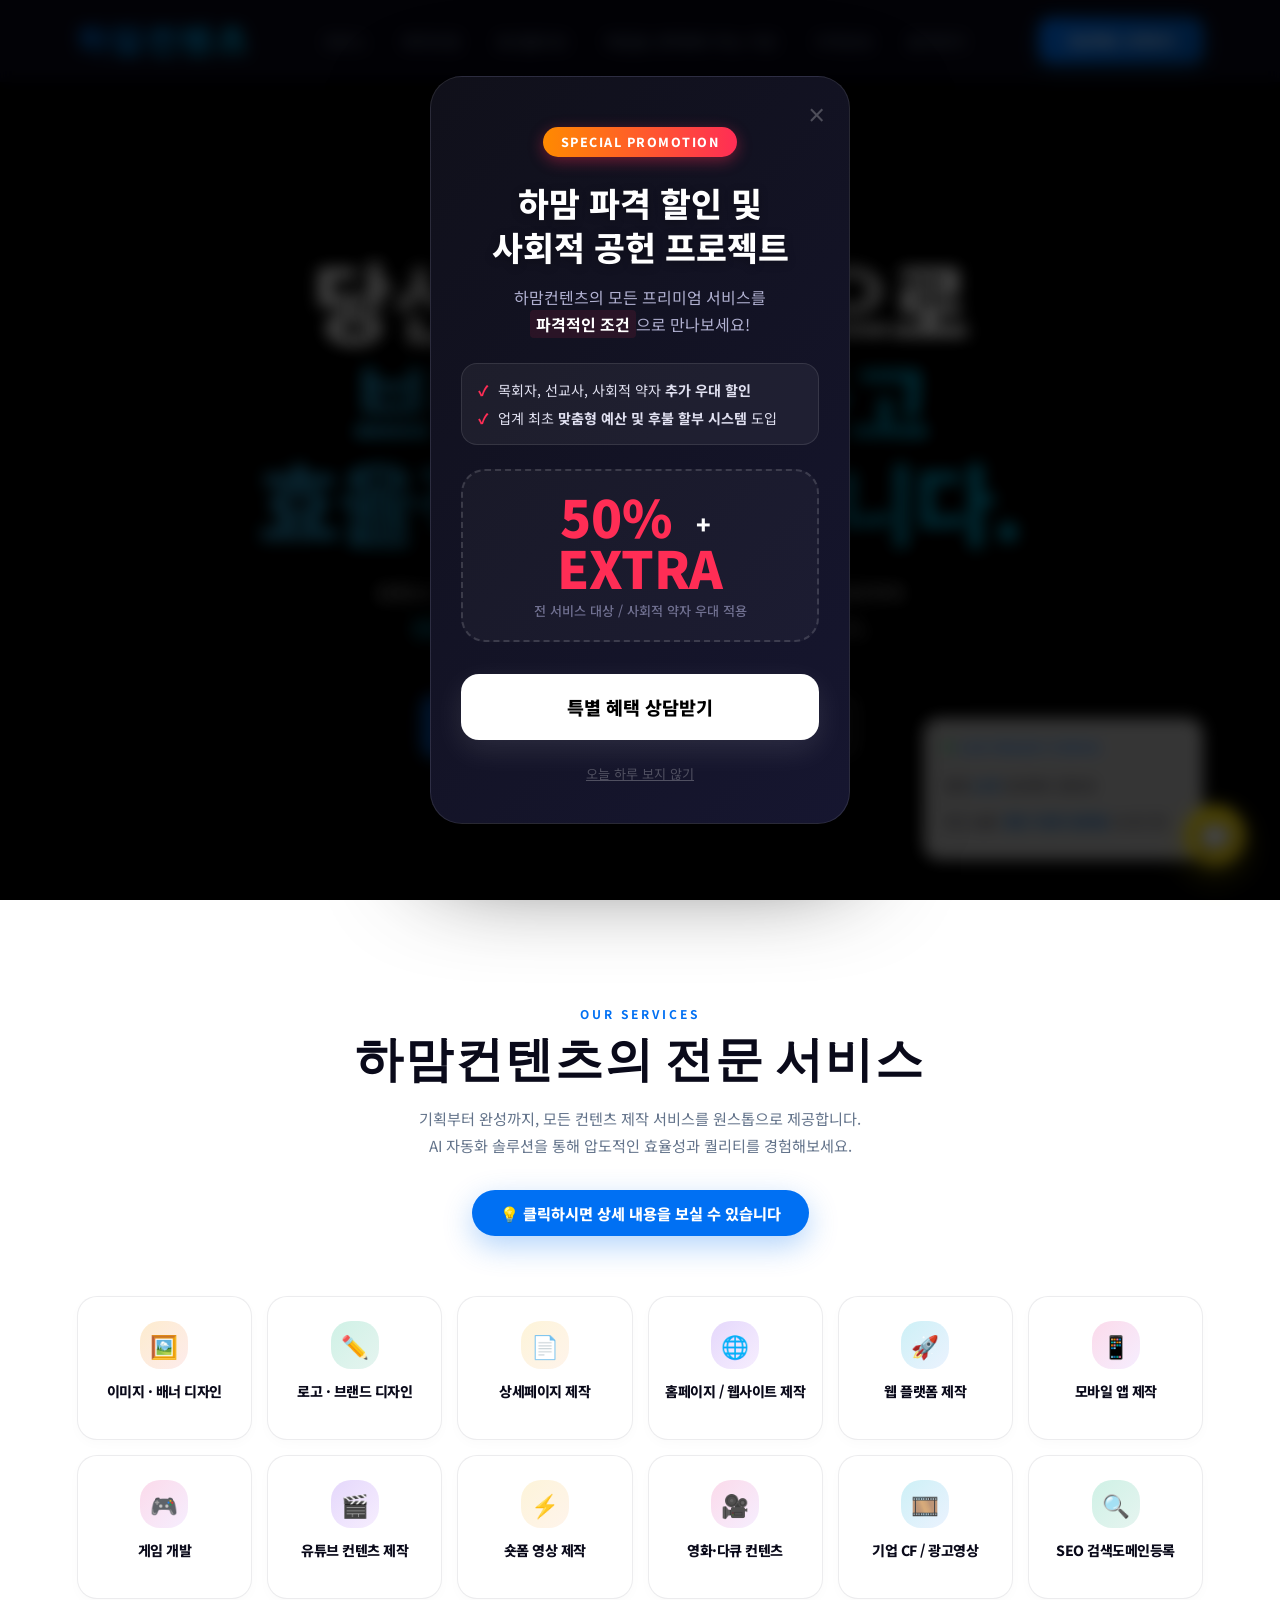
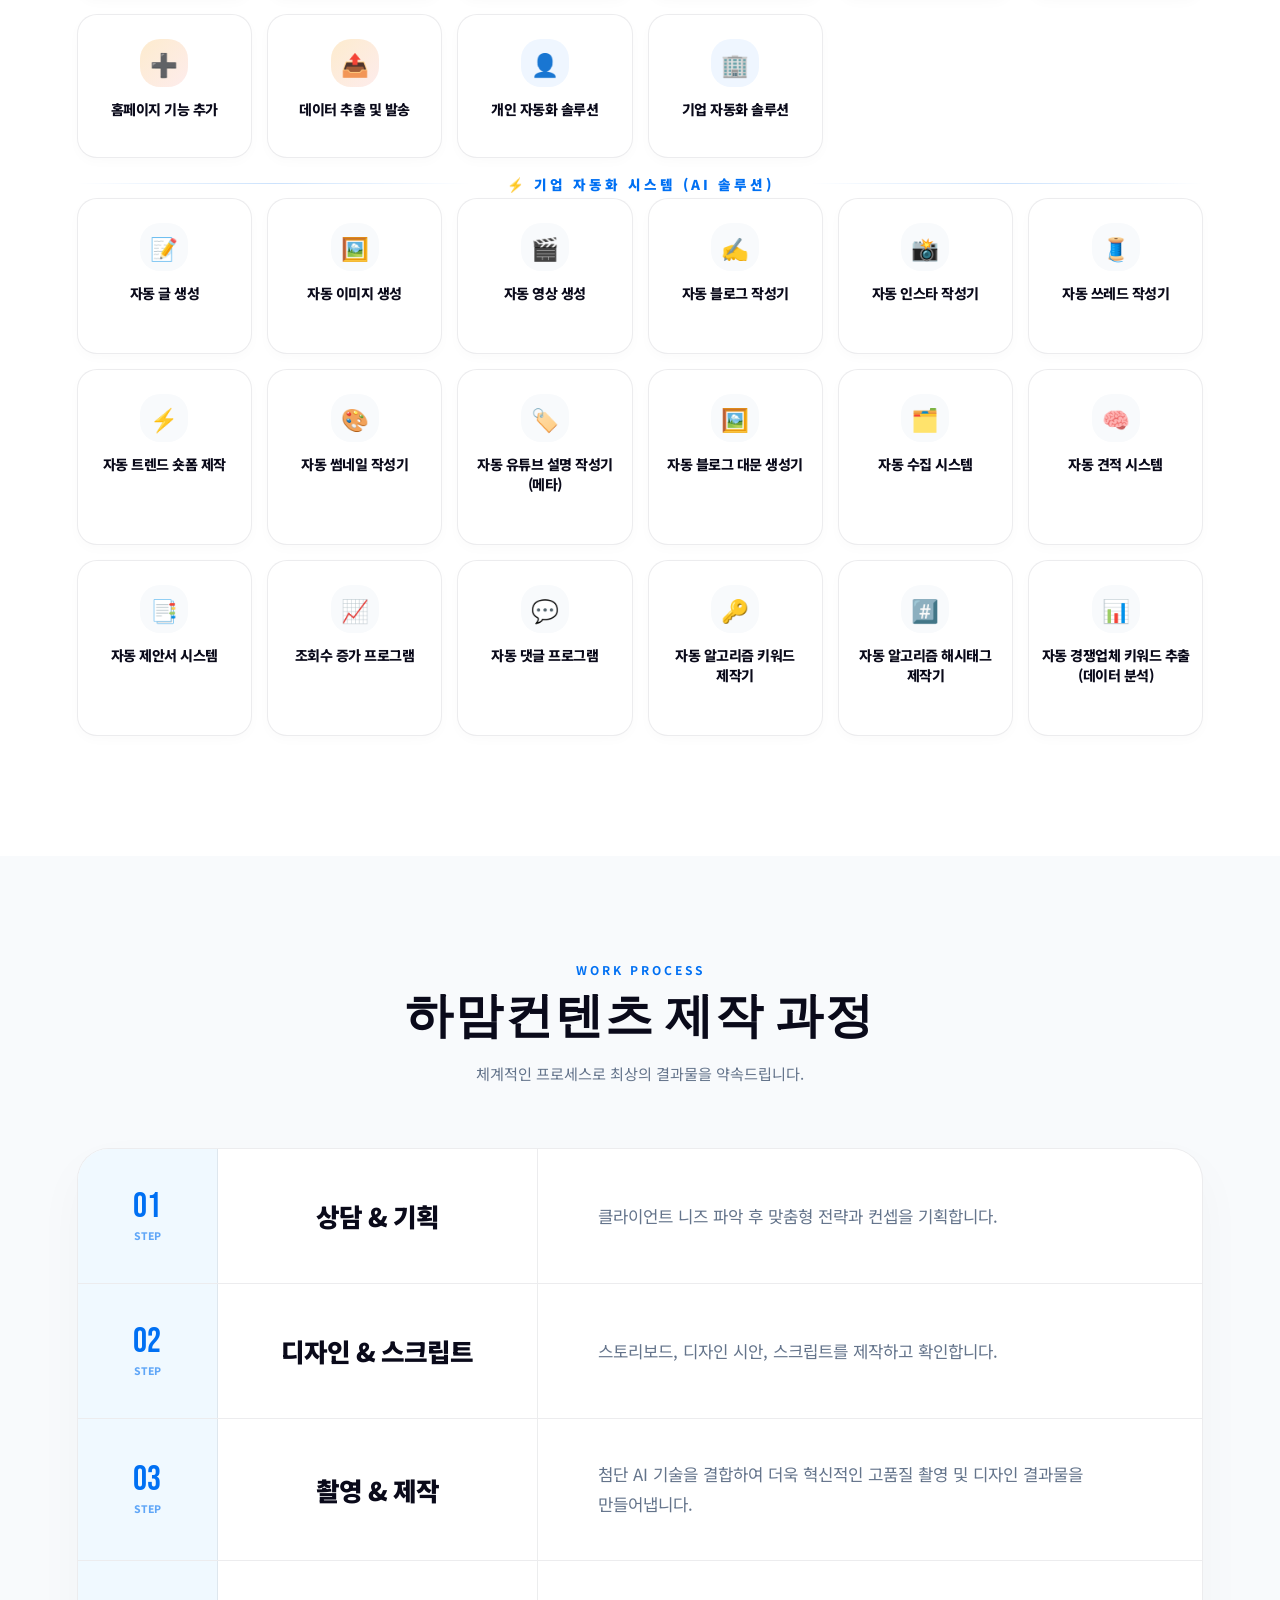
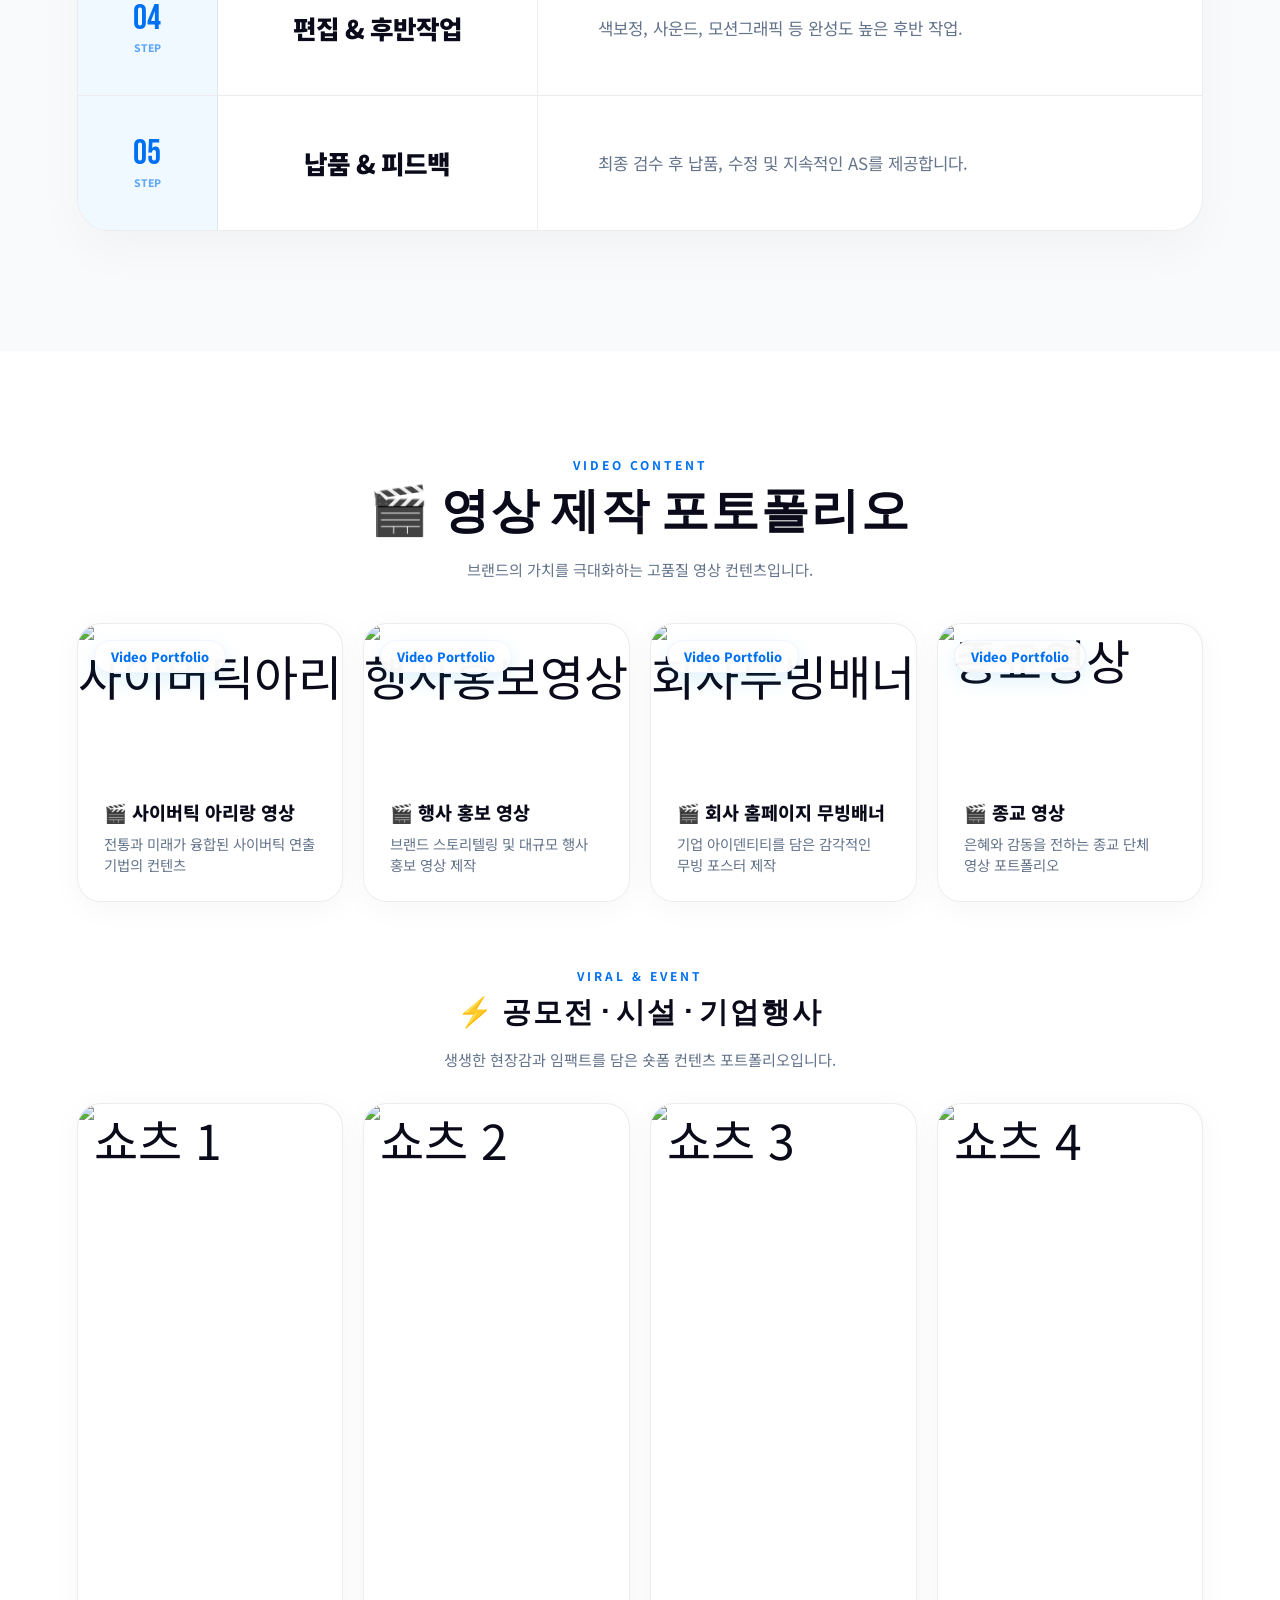
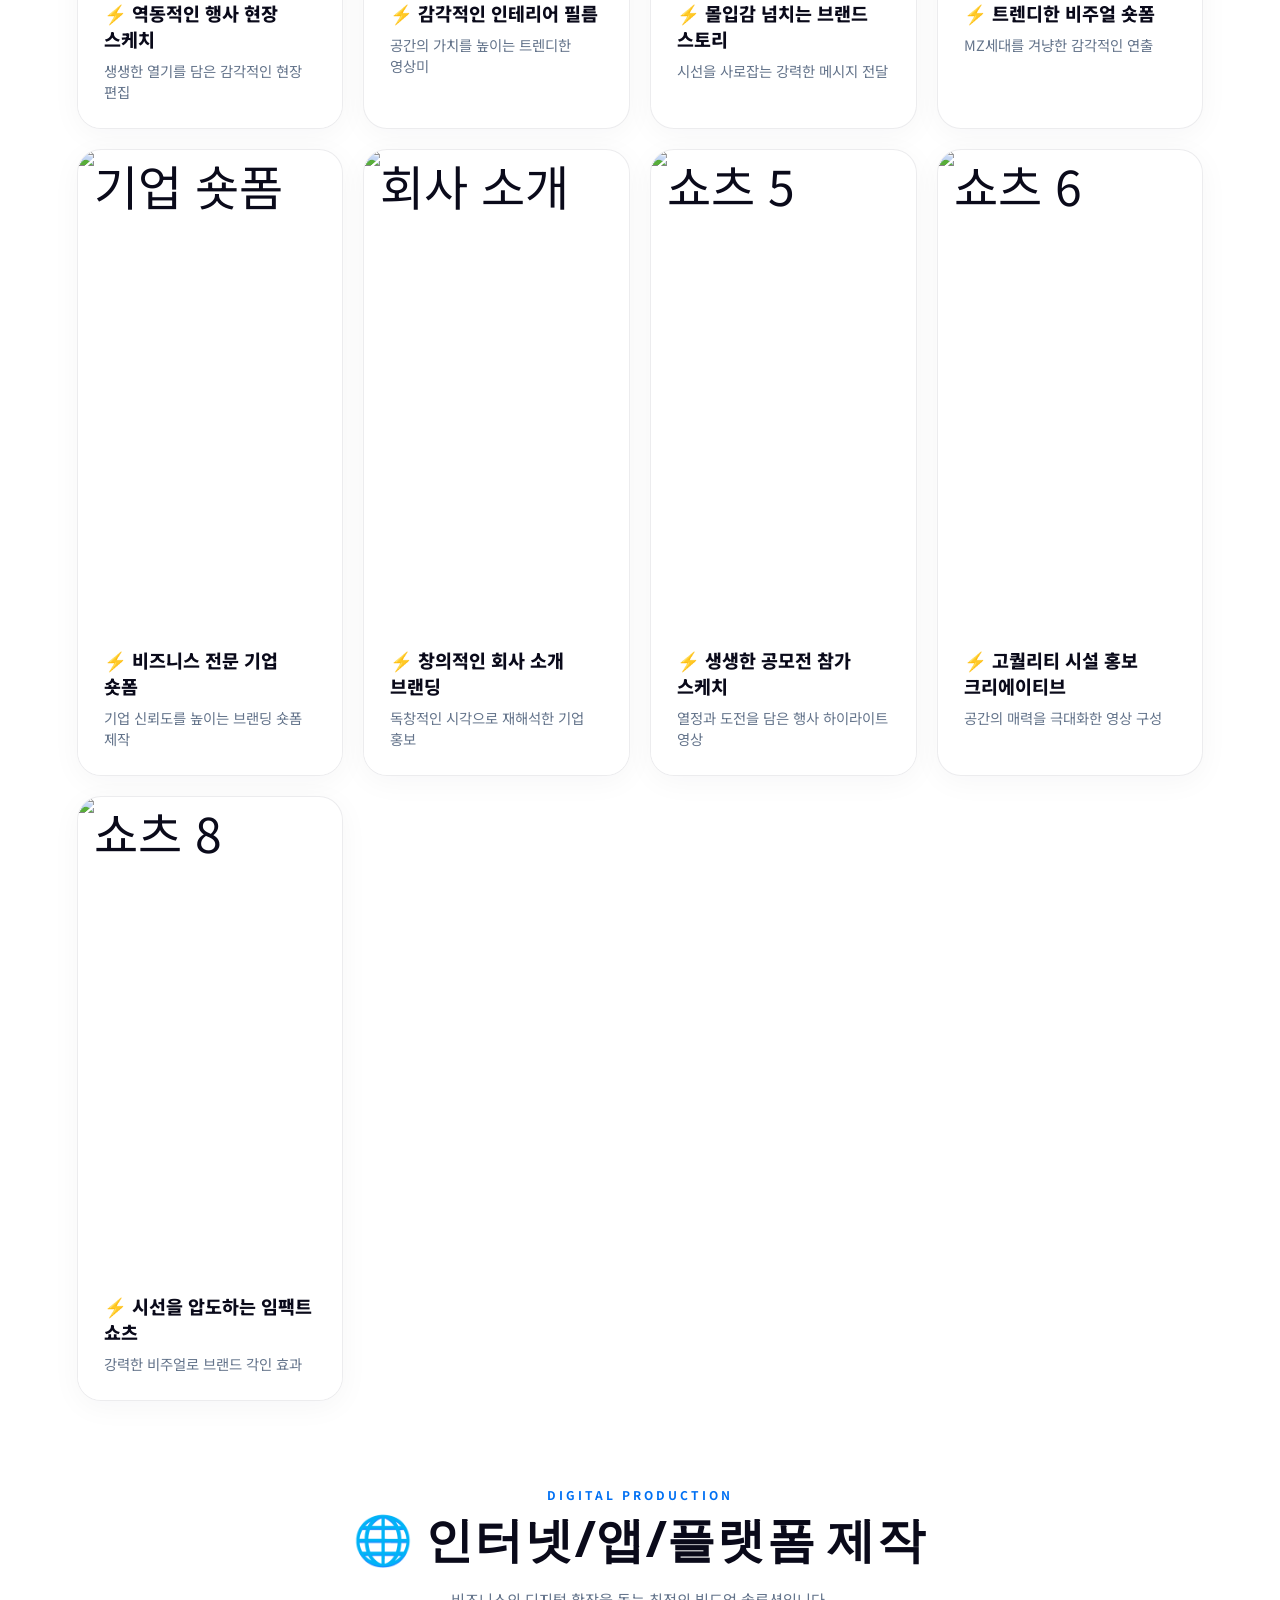
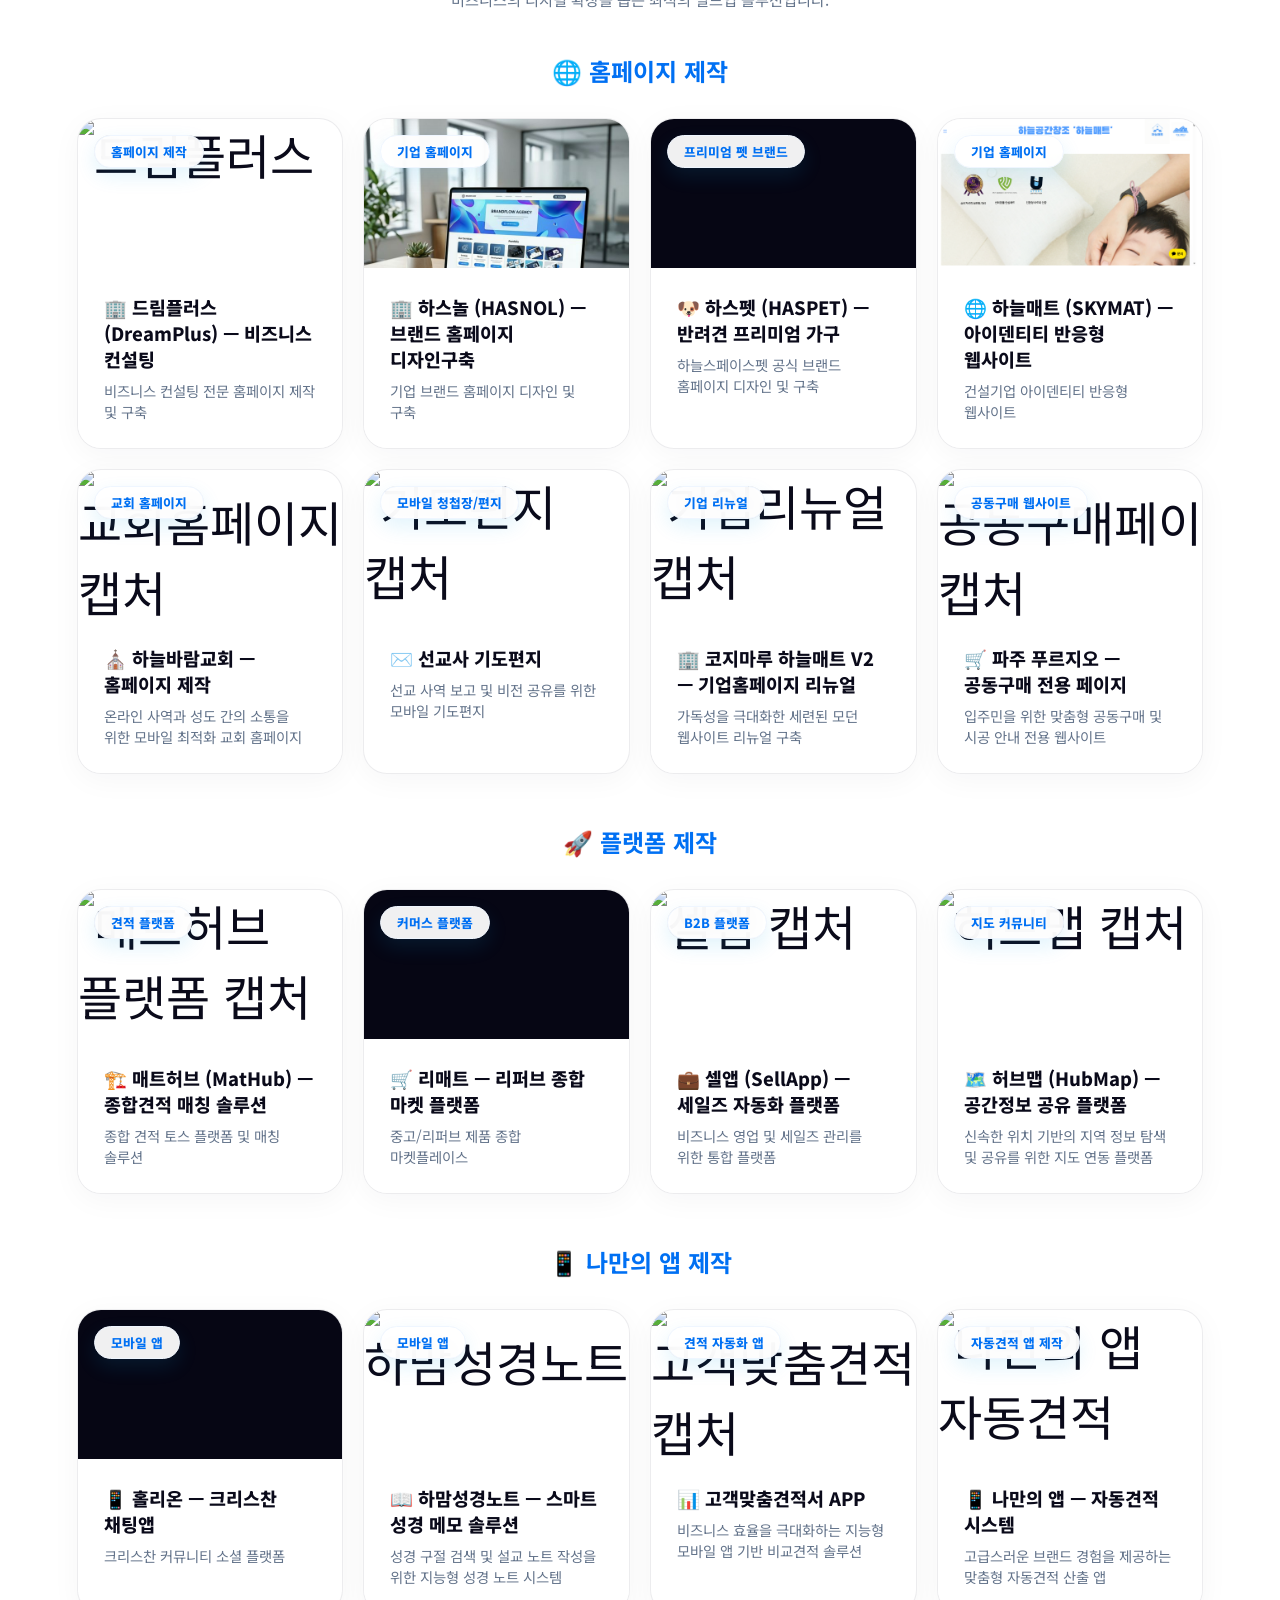
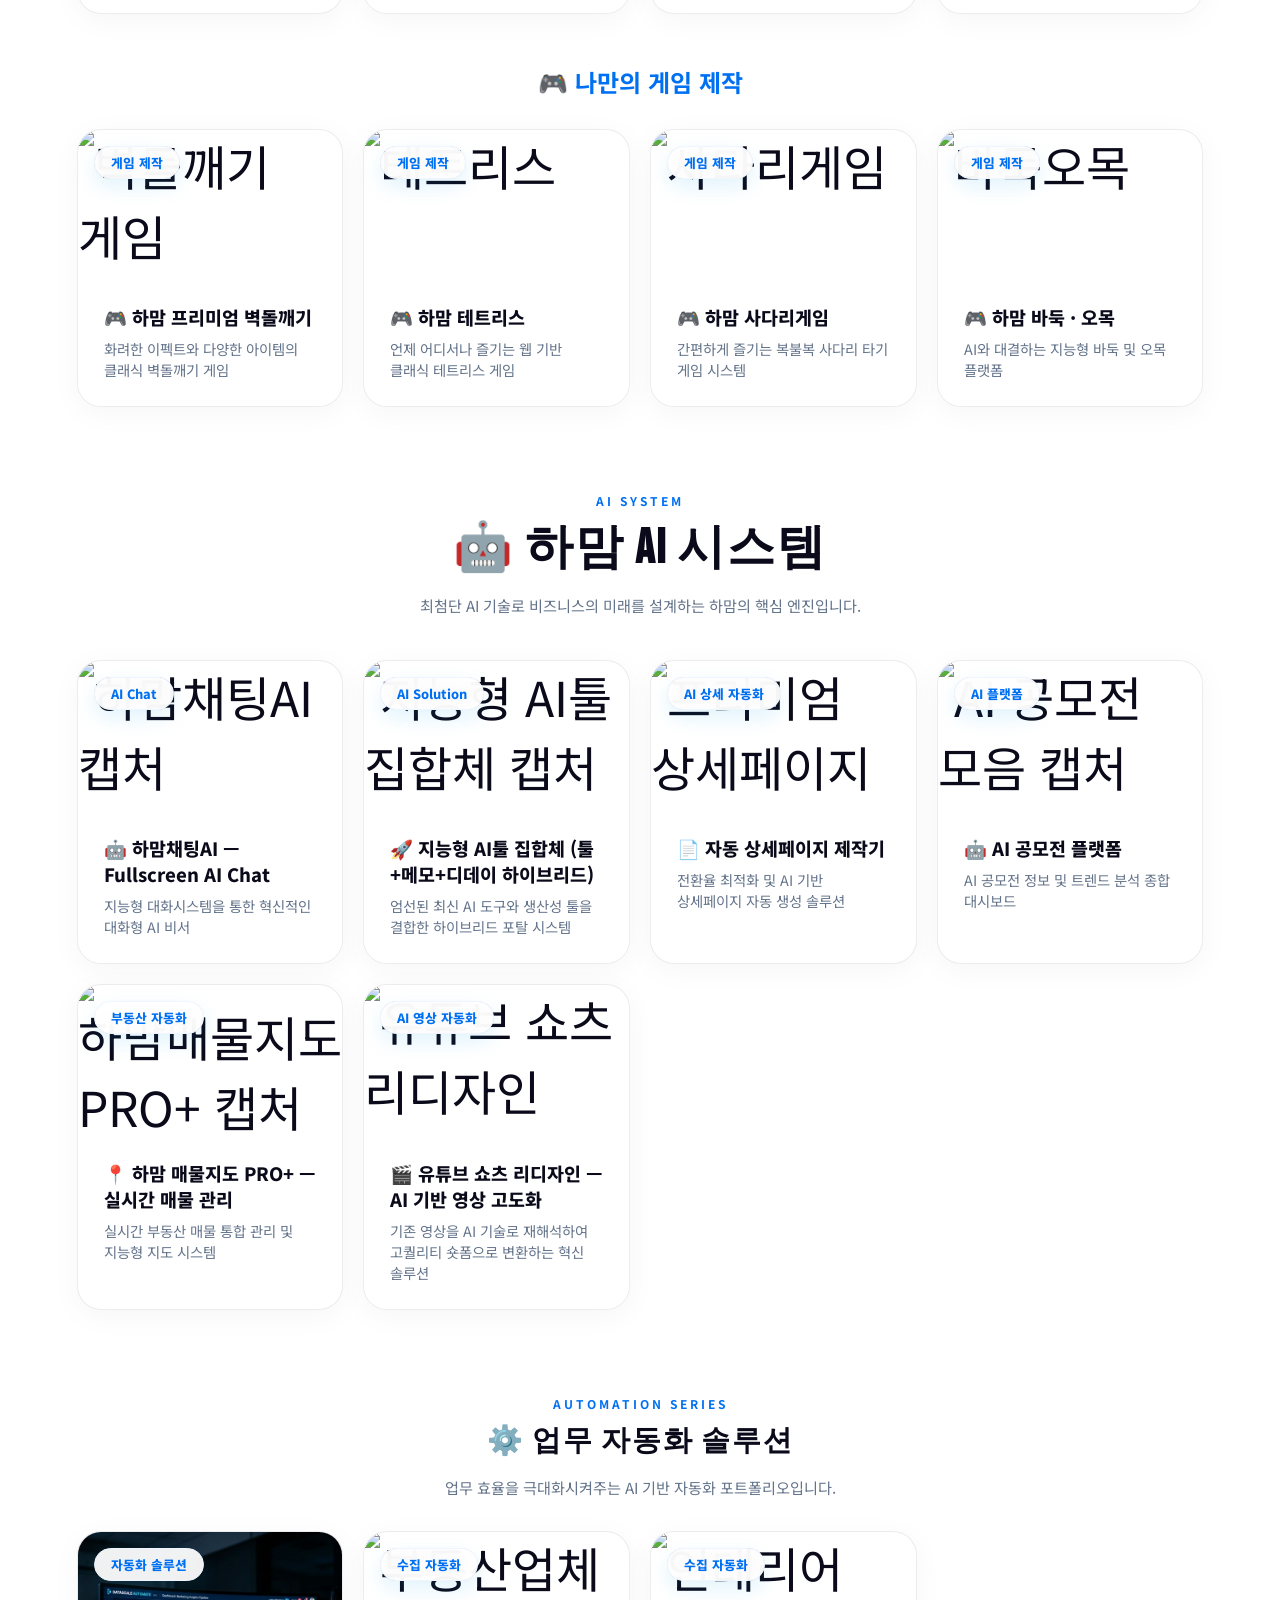
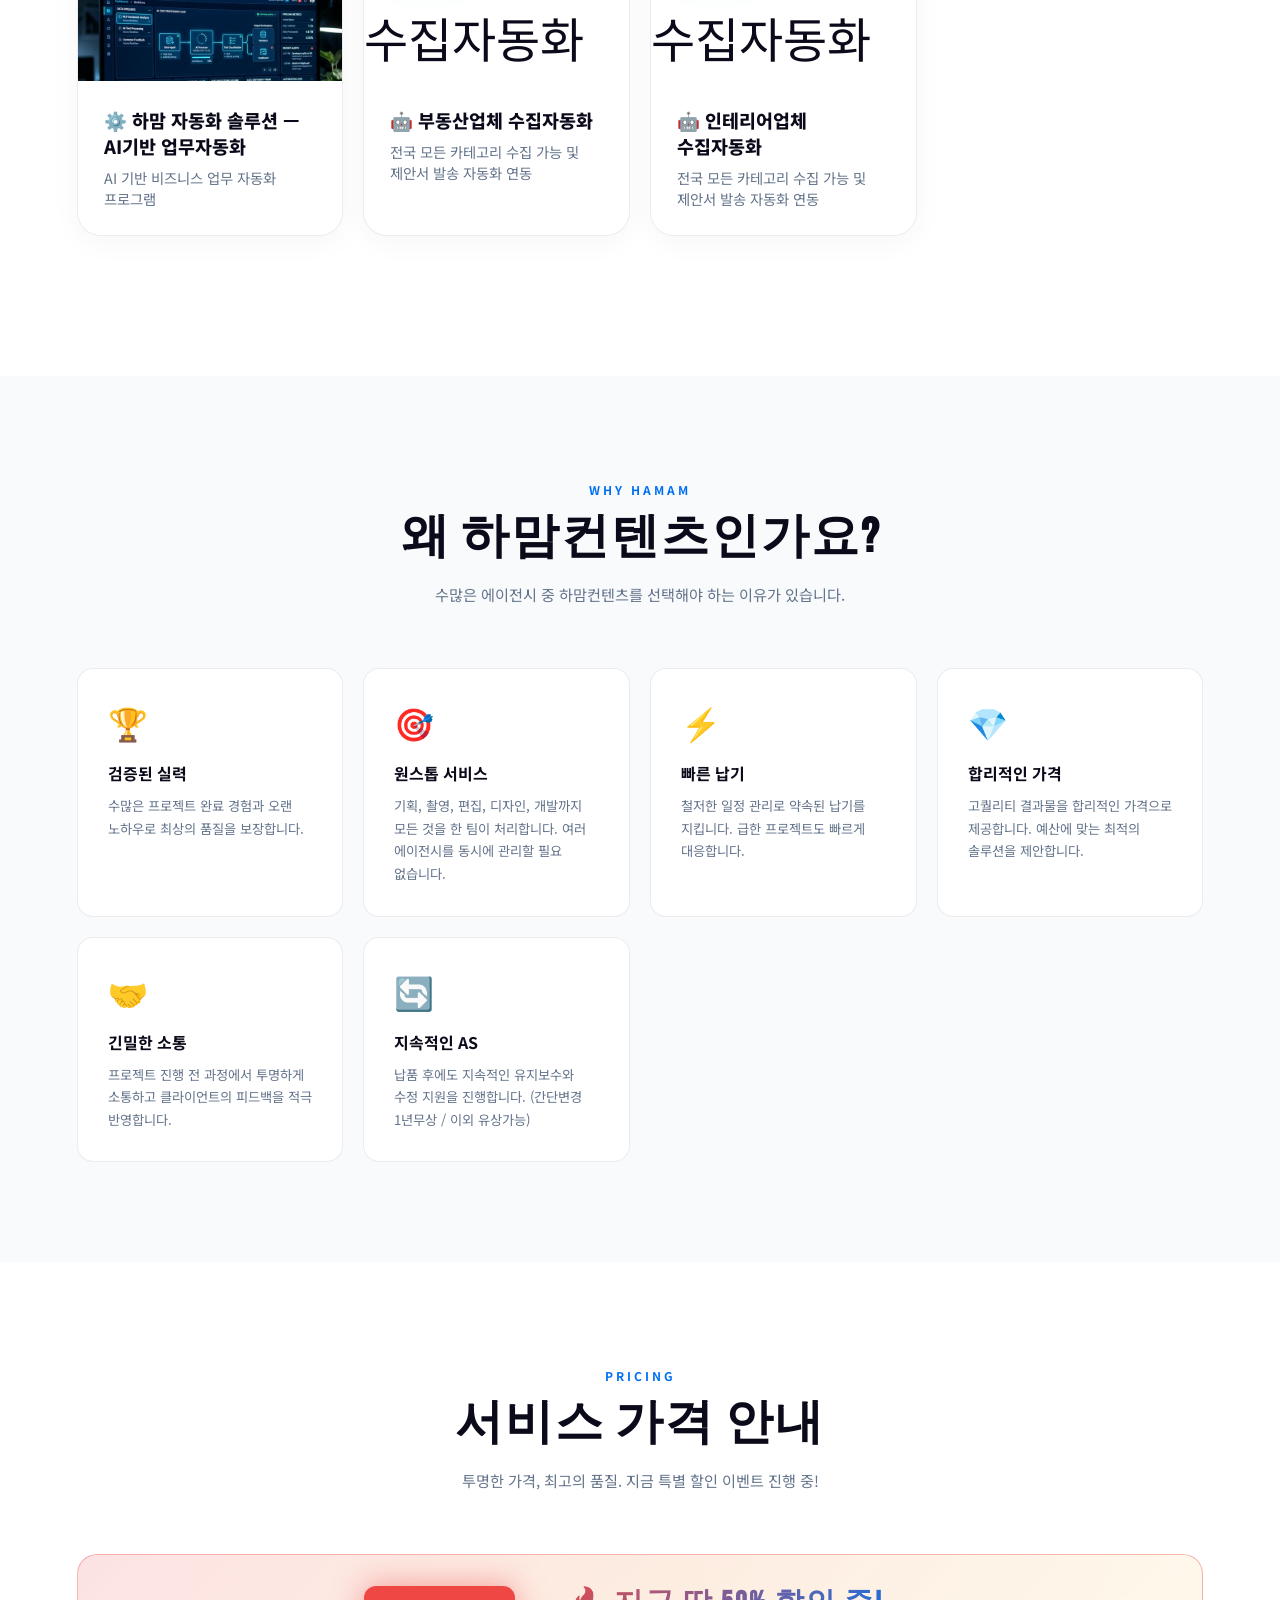
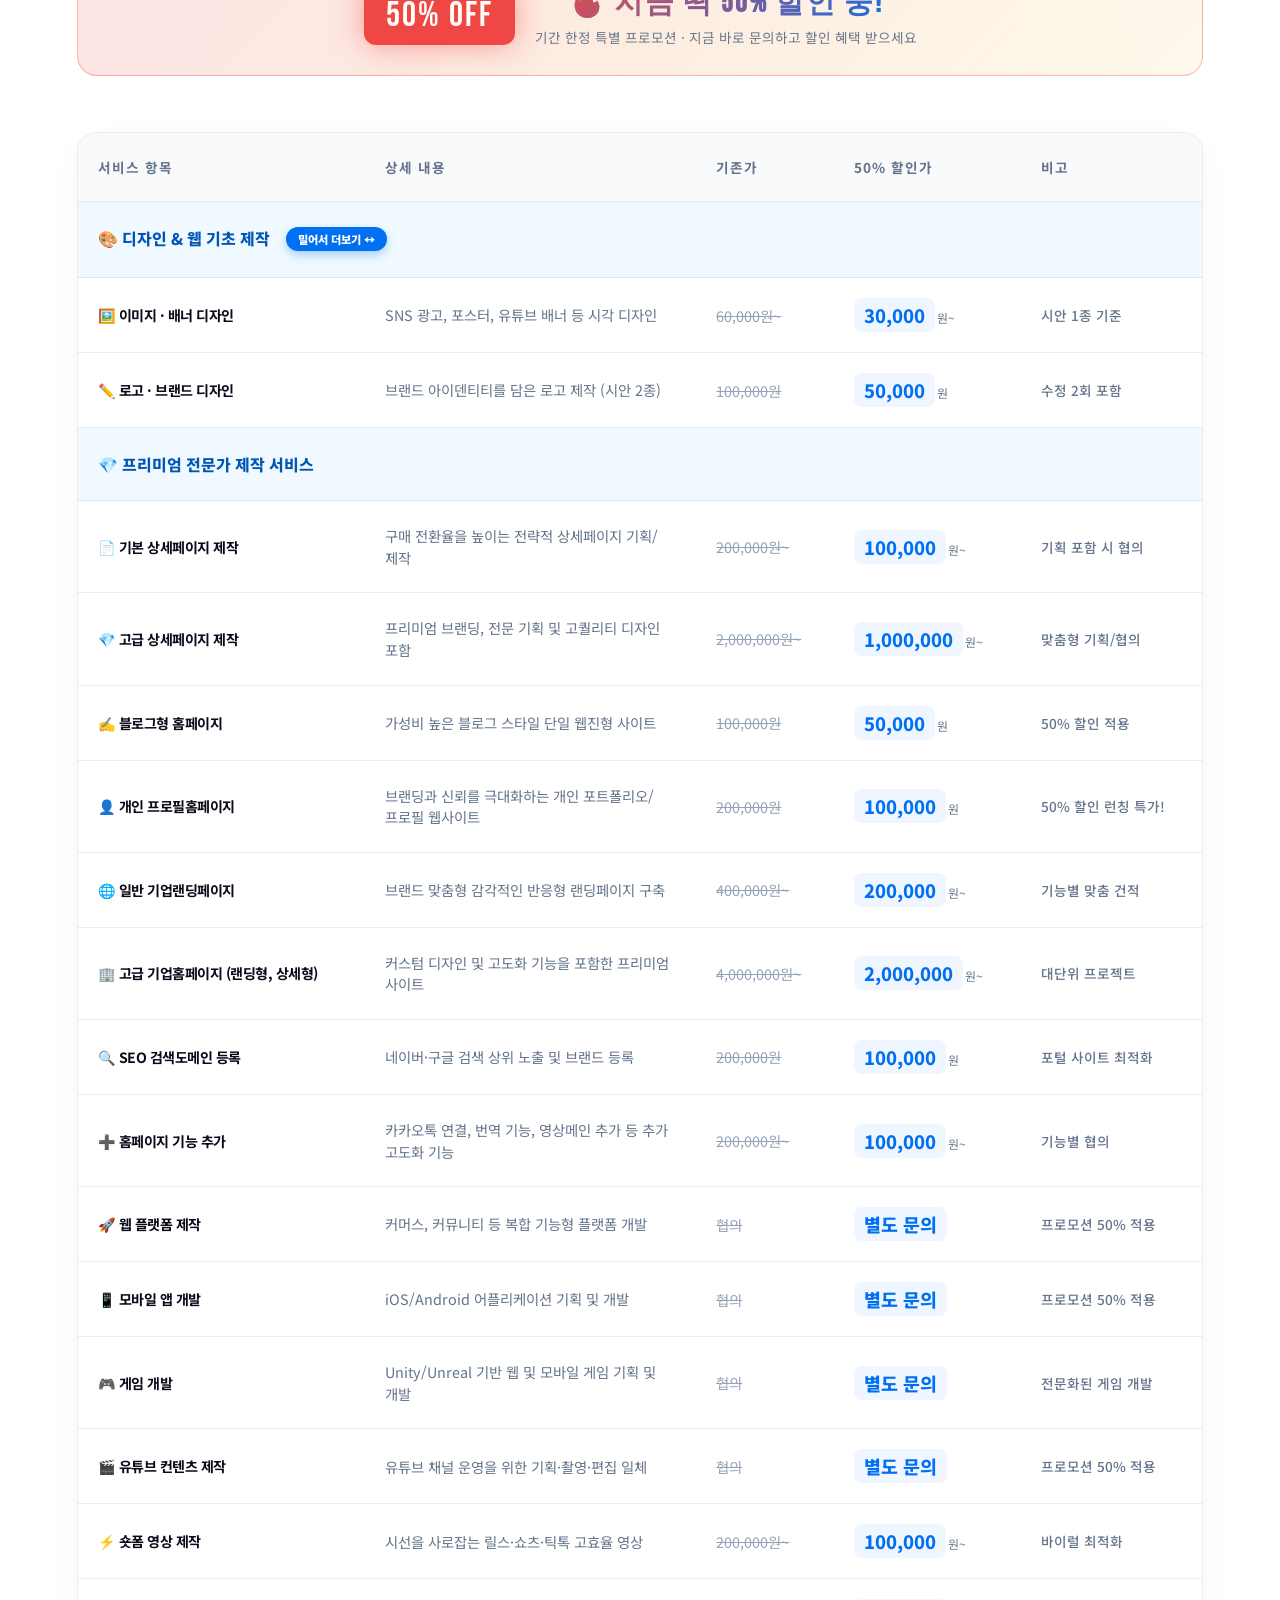
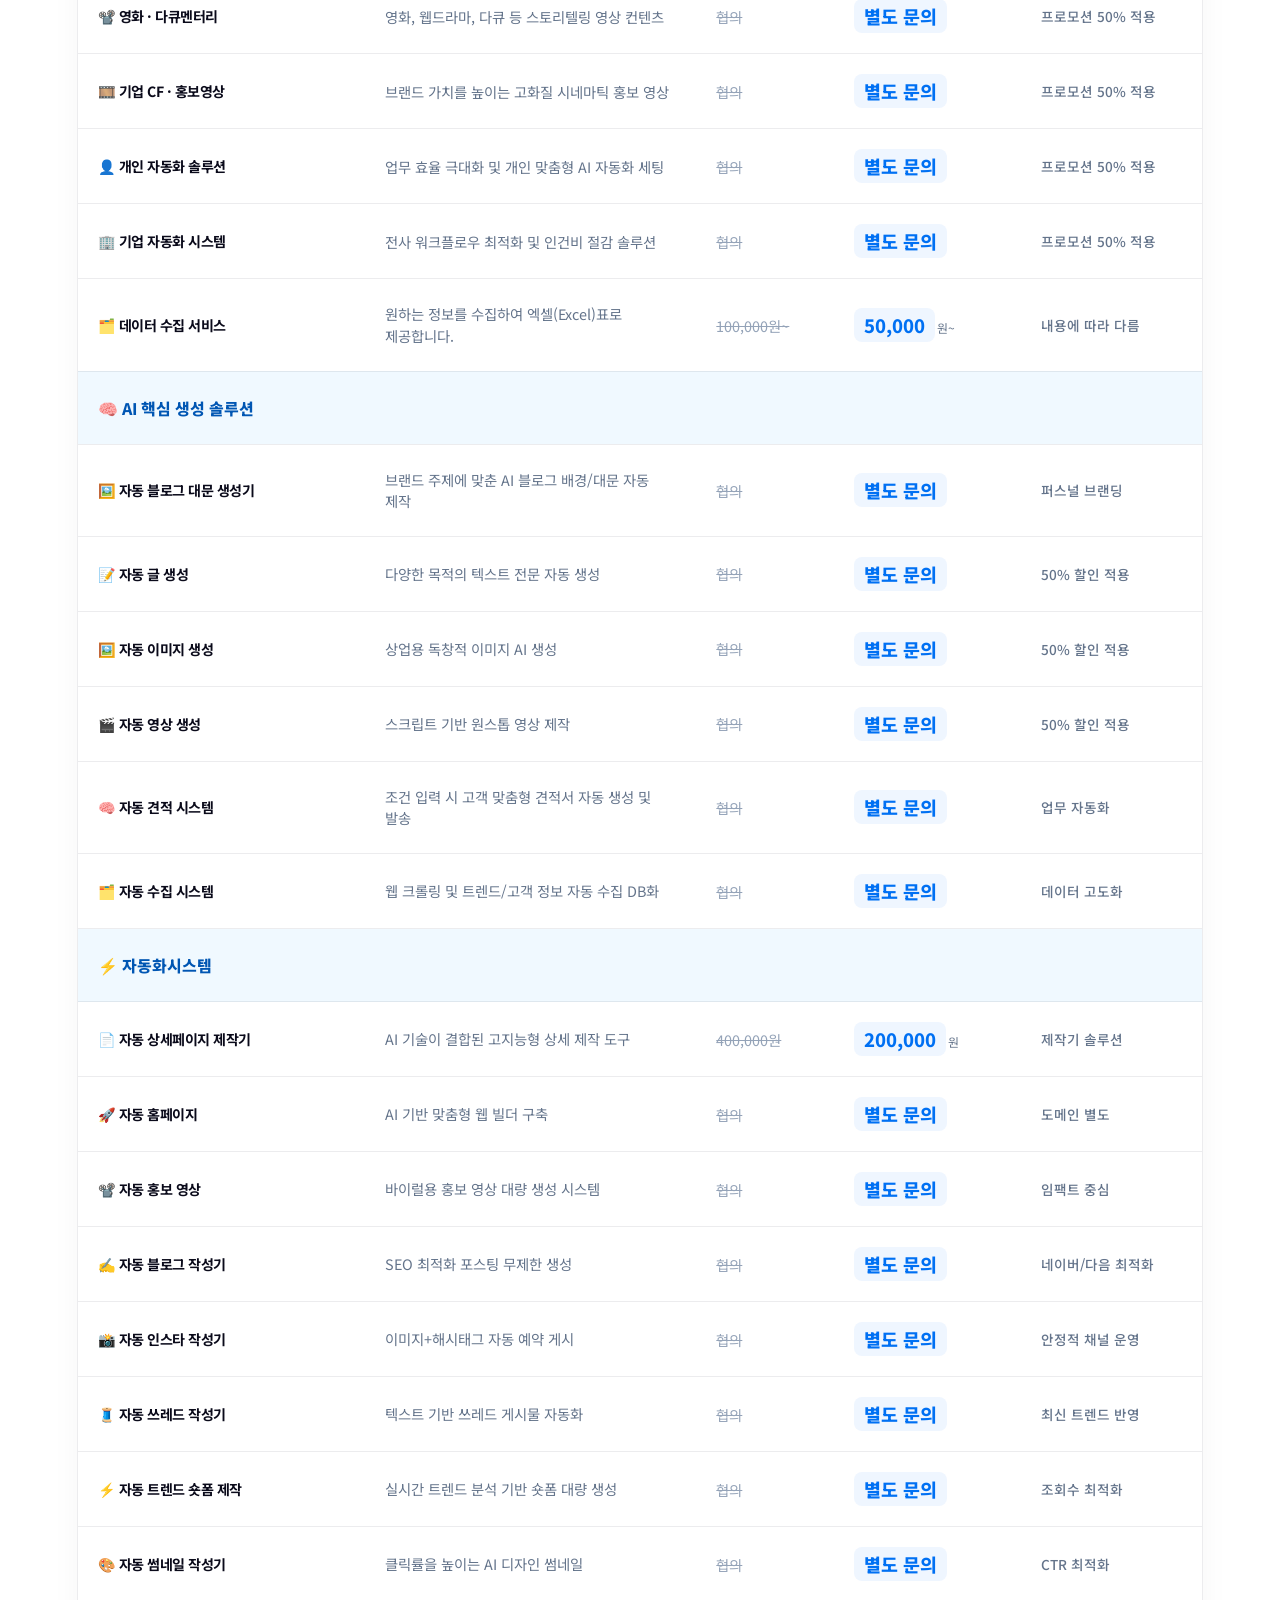
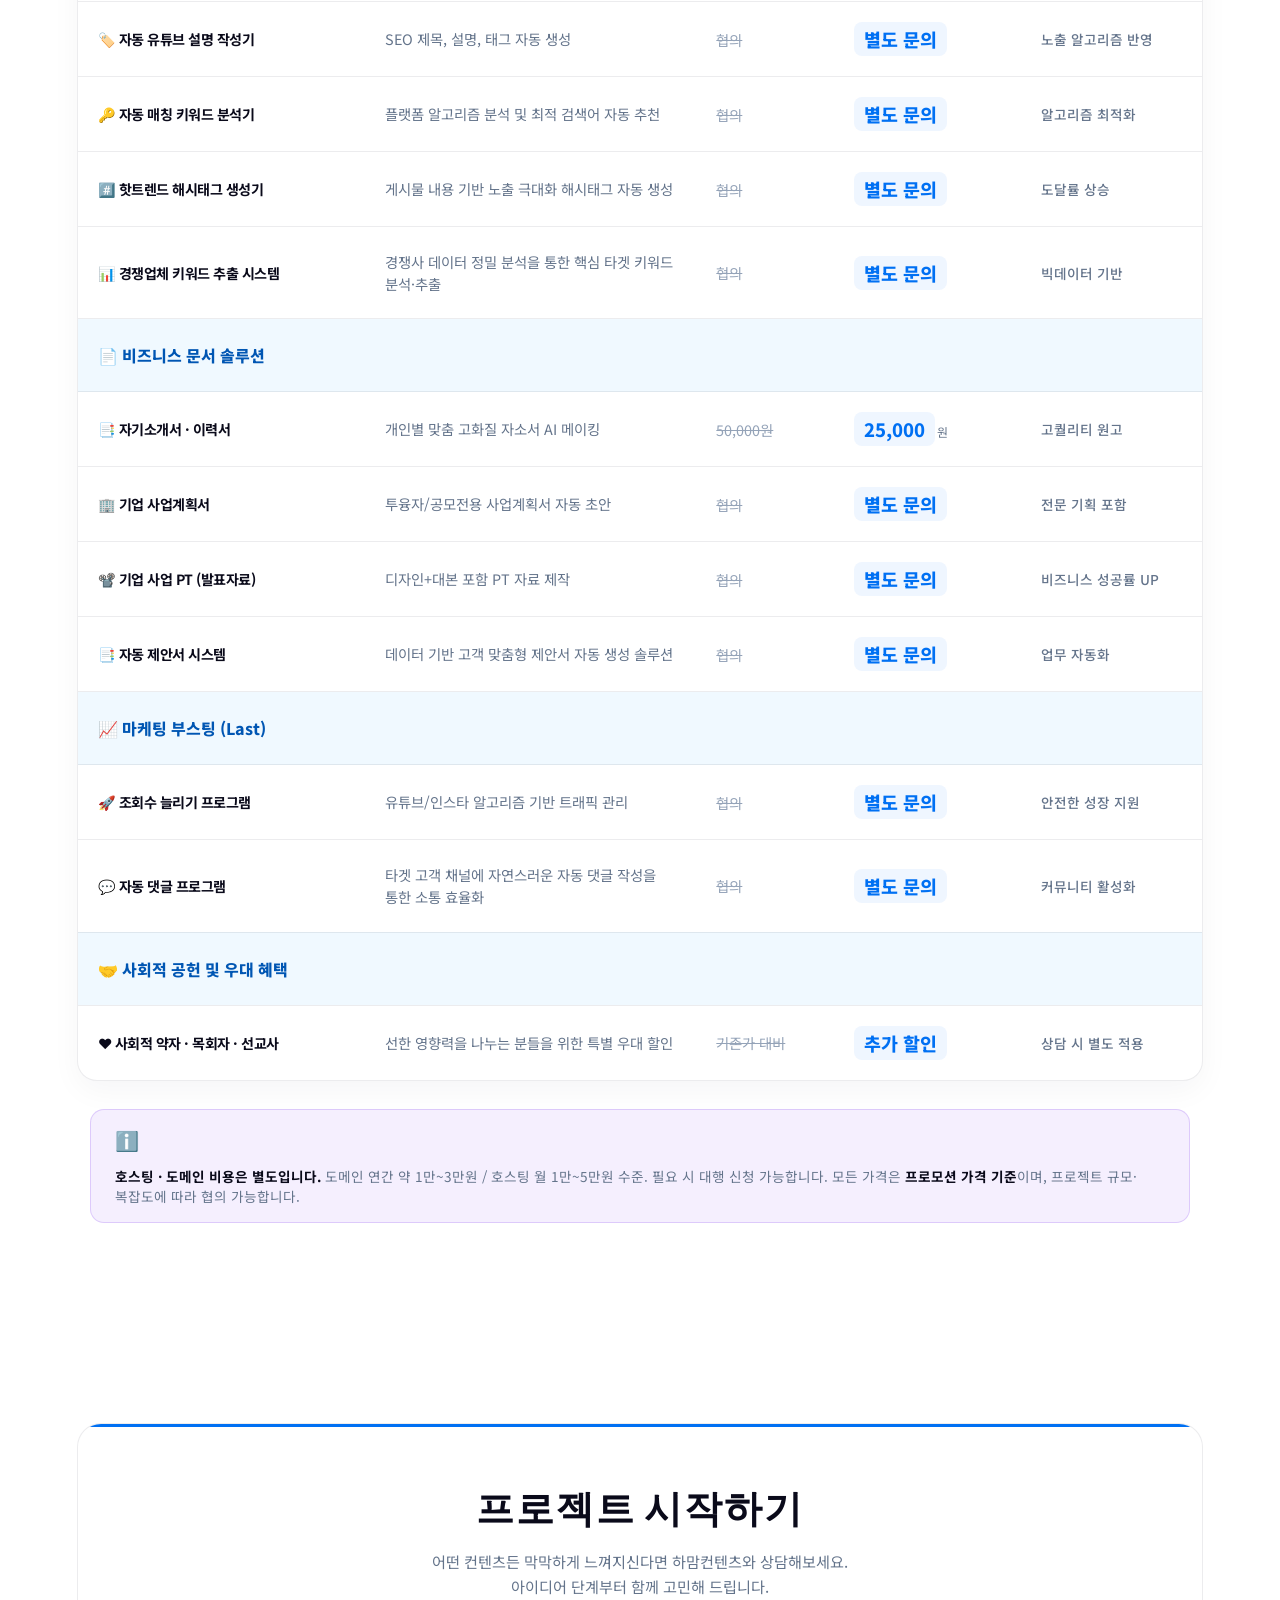
==== commit 0b1b3397: "Update hero messaging and add social welfare discount information" ====
--- a/index.html
+++ b/index.html
@@ -1095,7 +1095,7 @@
             <span class="gold">브랜드를 빛나고 효율적으로 만듭니다.</span>
           </h1>
           <p class="hero-subtitle">
-            유튜브 영상부터 영화, 기업CF, 로고까지<br />
+            유튜브 영상부터 영화, 기업CF, 로고, 홈페이지, 어플, 자동화까지<br />
             <strong>컨텐츠 기획·제작의 모든 것</strong>을 하맘컨텐츠가 함께합니다.
           </p>
         </div>
@@ -1106,8 +1106,8 @@
             <span class="gold">가능성으로 만듭니다.</span>
           </h1>
           <p class="hero-subtitle">
-            유튜브 영상부터 영화, 기업CF, 로고, 홈페이지, 어플, 자동화까지<br />
-            <strong>모든 컨텐츠 기획·제작의 모든 것</strong>을 하맘컨텐츠가 함께합니다.
+            사회적 약자, 목회자, 선교사 <strong>추가 우대 할인</strong><br />
+            <strong>컨텐츠 기획·제작의 모든 것</strong>을 하맘컨텐츠가 함께합니다.
           </p>
         </div>
       </div>
@@ -2510,6 +2510,17 @@
             <td class="original-price">협의</td>
             <td><span class="sale-price">별도 문의</span></td>
             <td class="note-cell">커뮤니티 활성화</td>
+          </tr>
+          <!-- Category: 특별 우대 혜택 -->
+          <tr class="category-row">
+            <td colspan="5">🤝 사회적 공헌 및 우대 혜택</td>
+          </tr>
+          <tr>
+            <td><div class="service-name">❤️ 사회적 약자 · 목회자 · 선교사</div></td>
+            <td class="desc-cell">선한 영향력을 나누는 분들을 위한 특별 우대 할인</td>
+            <td class="original-price">기존가 대비</td>
+            <td><span class="sale-price">추가 할인</span></td>
+            <td class="note-cell">상담 시 별도 적용</td>
           </tr>
         </tbody>
       </table>
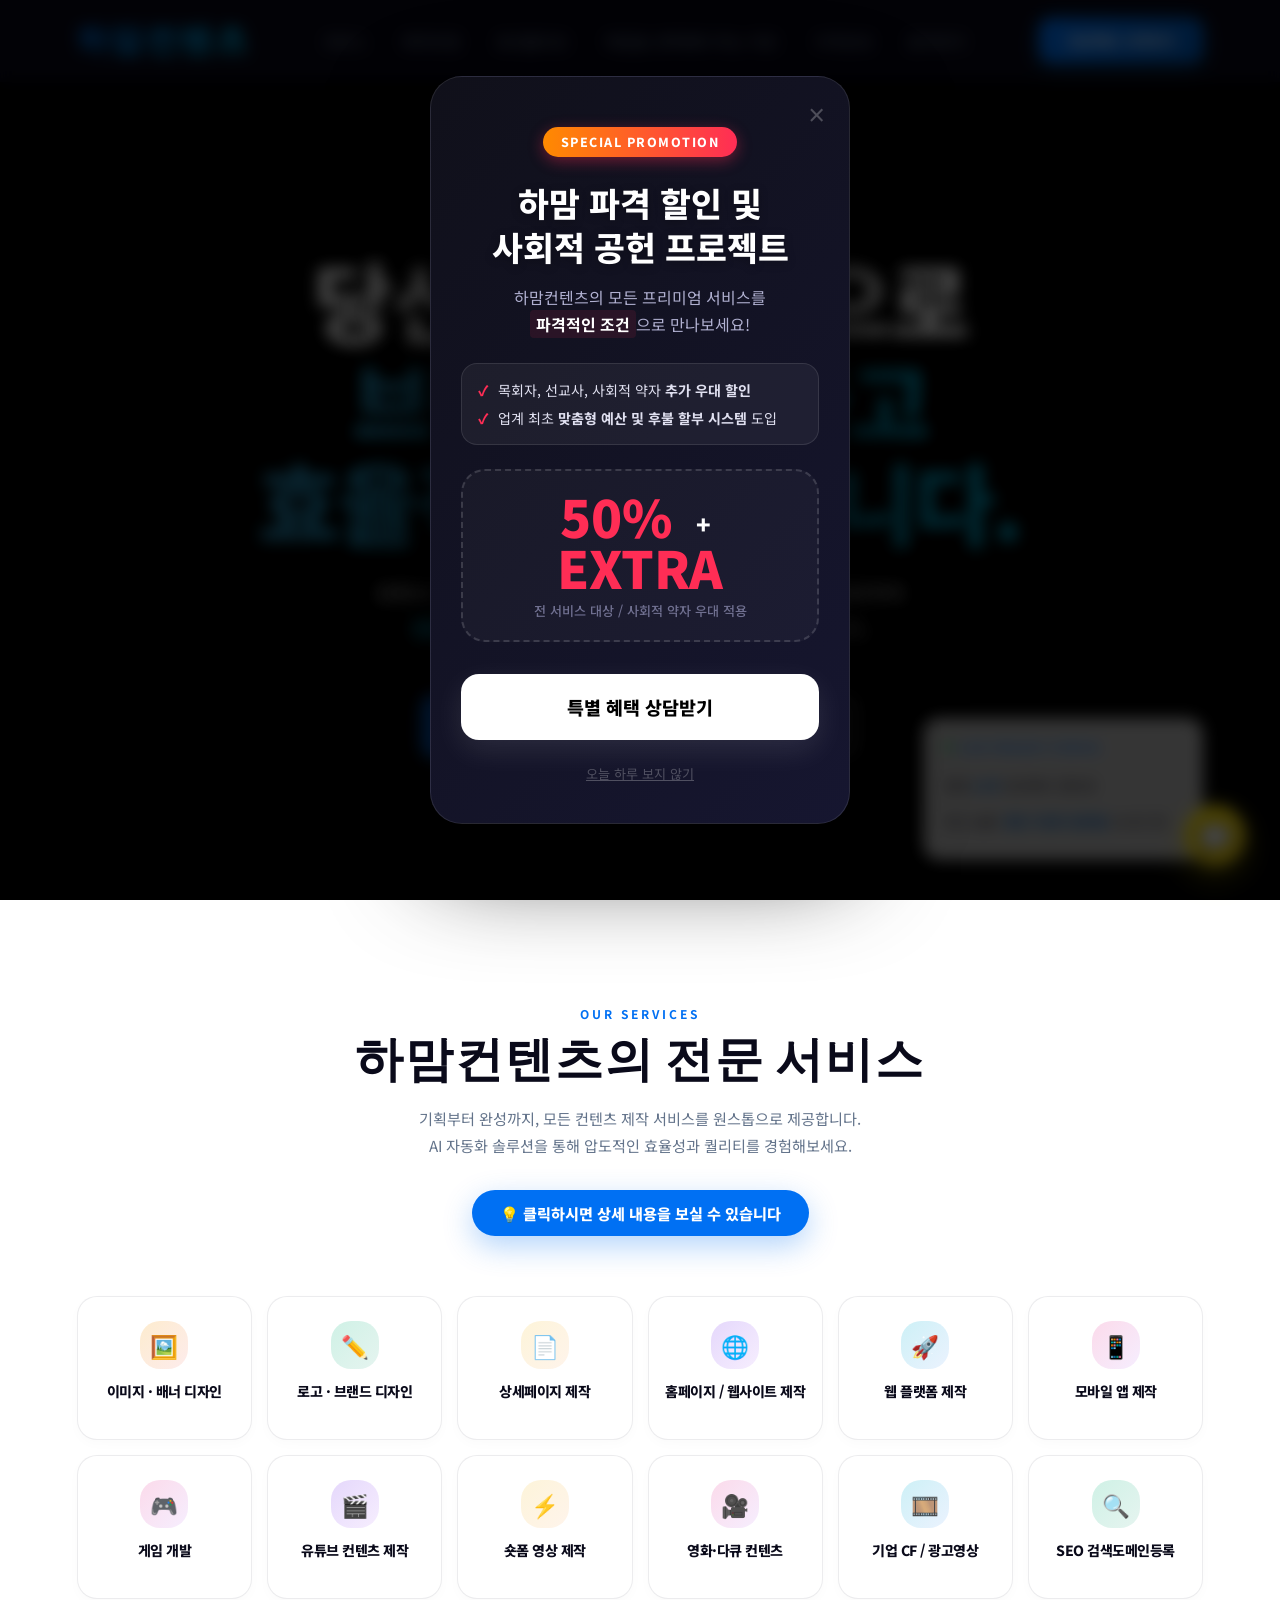
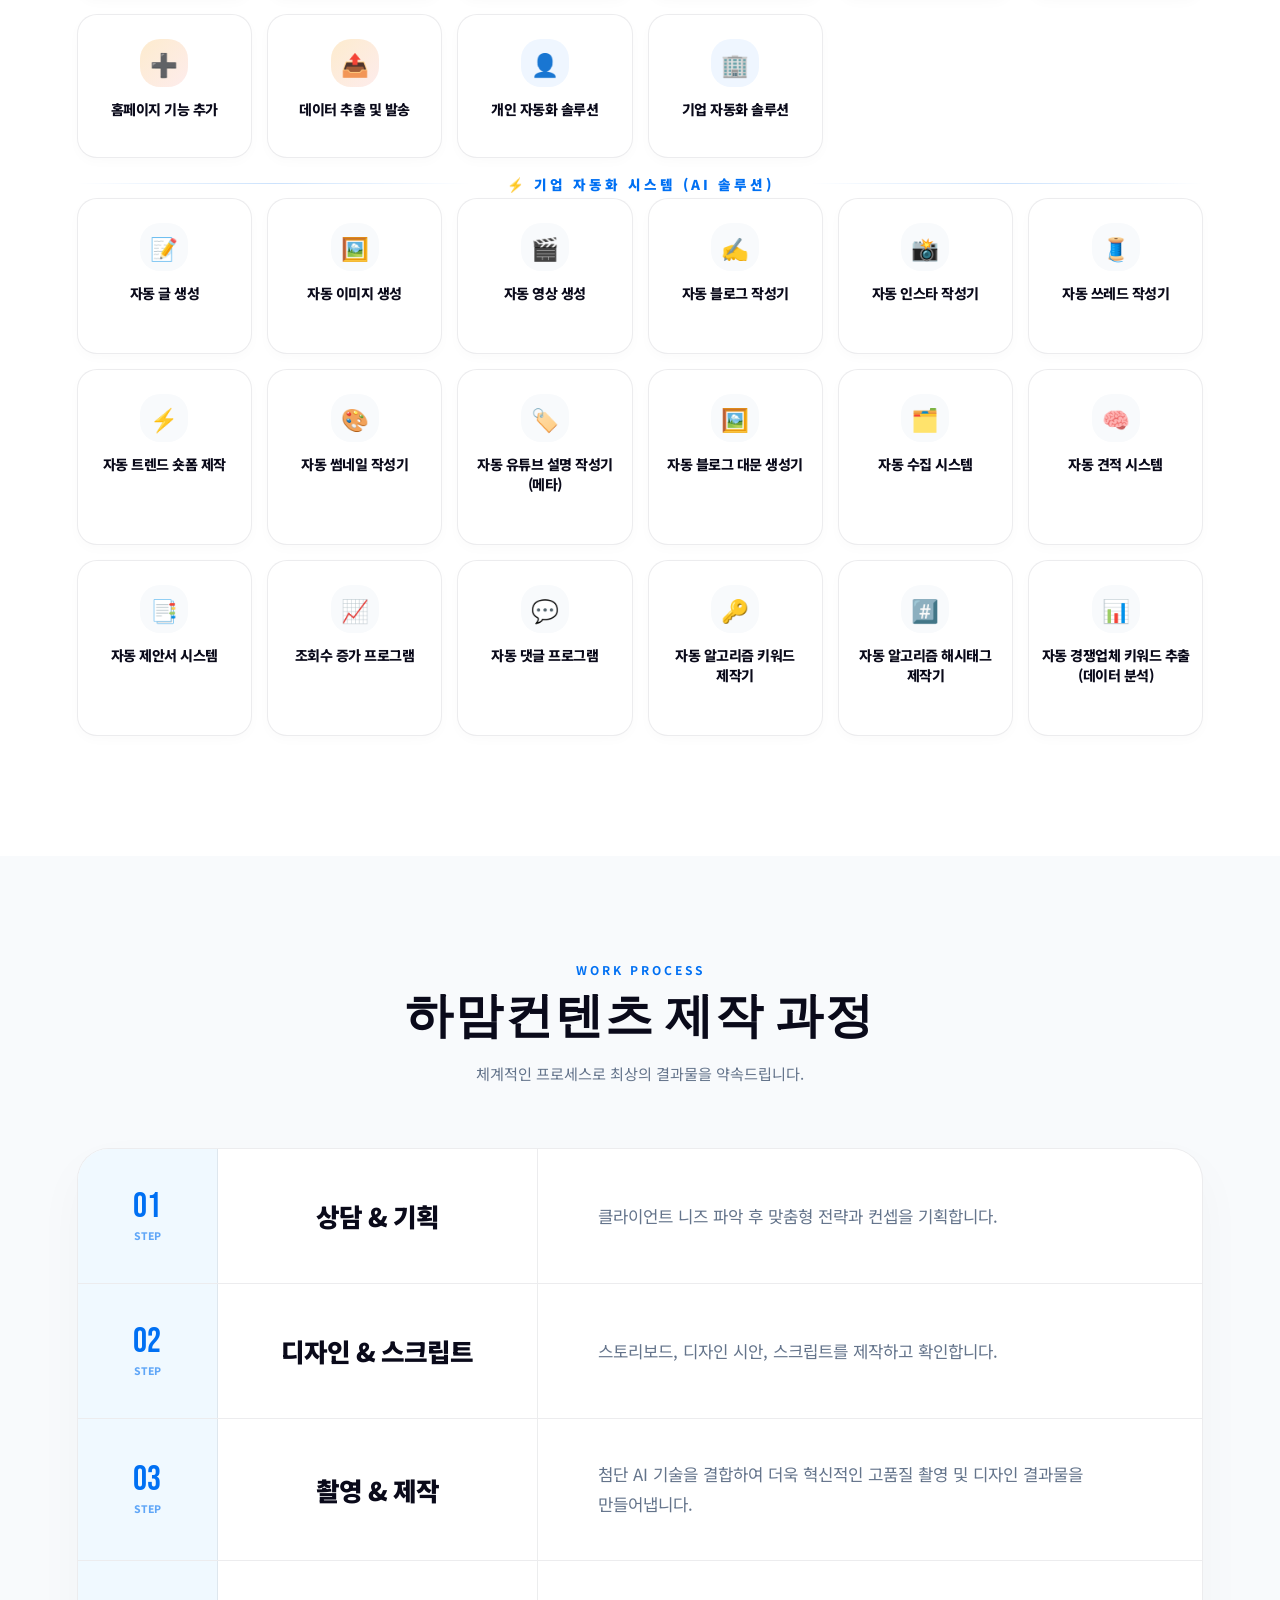
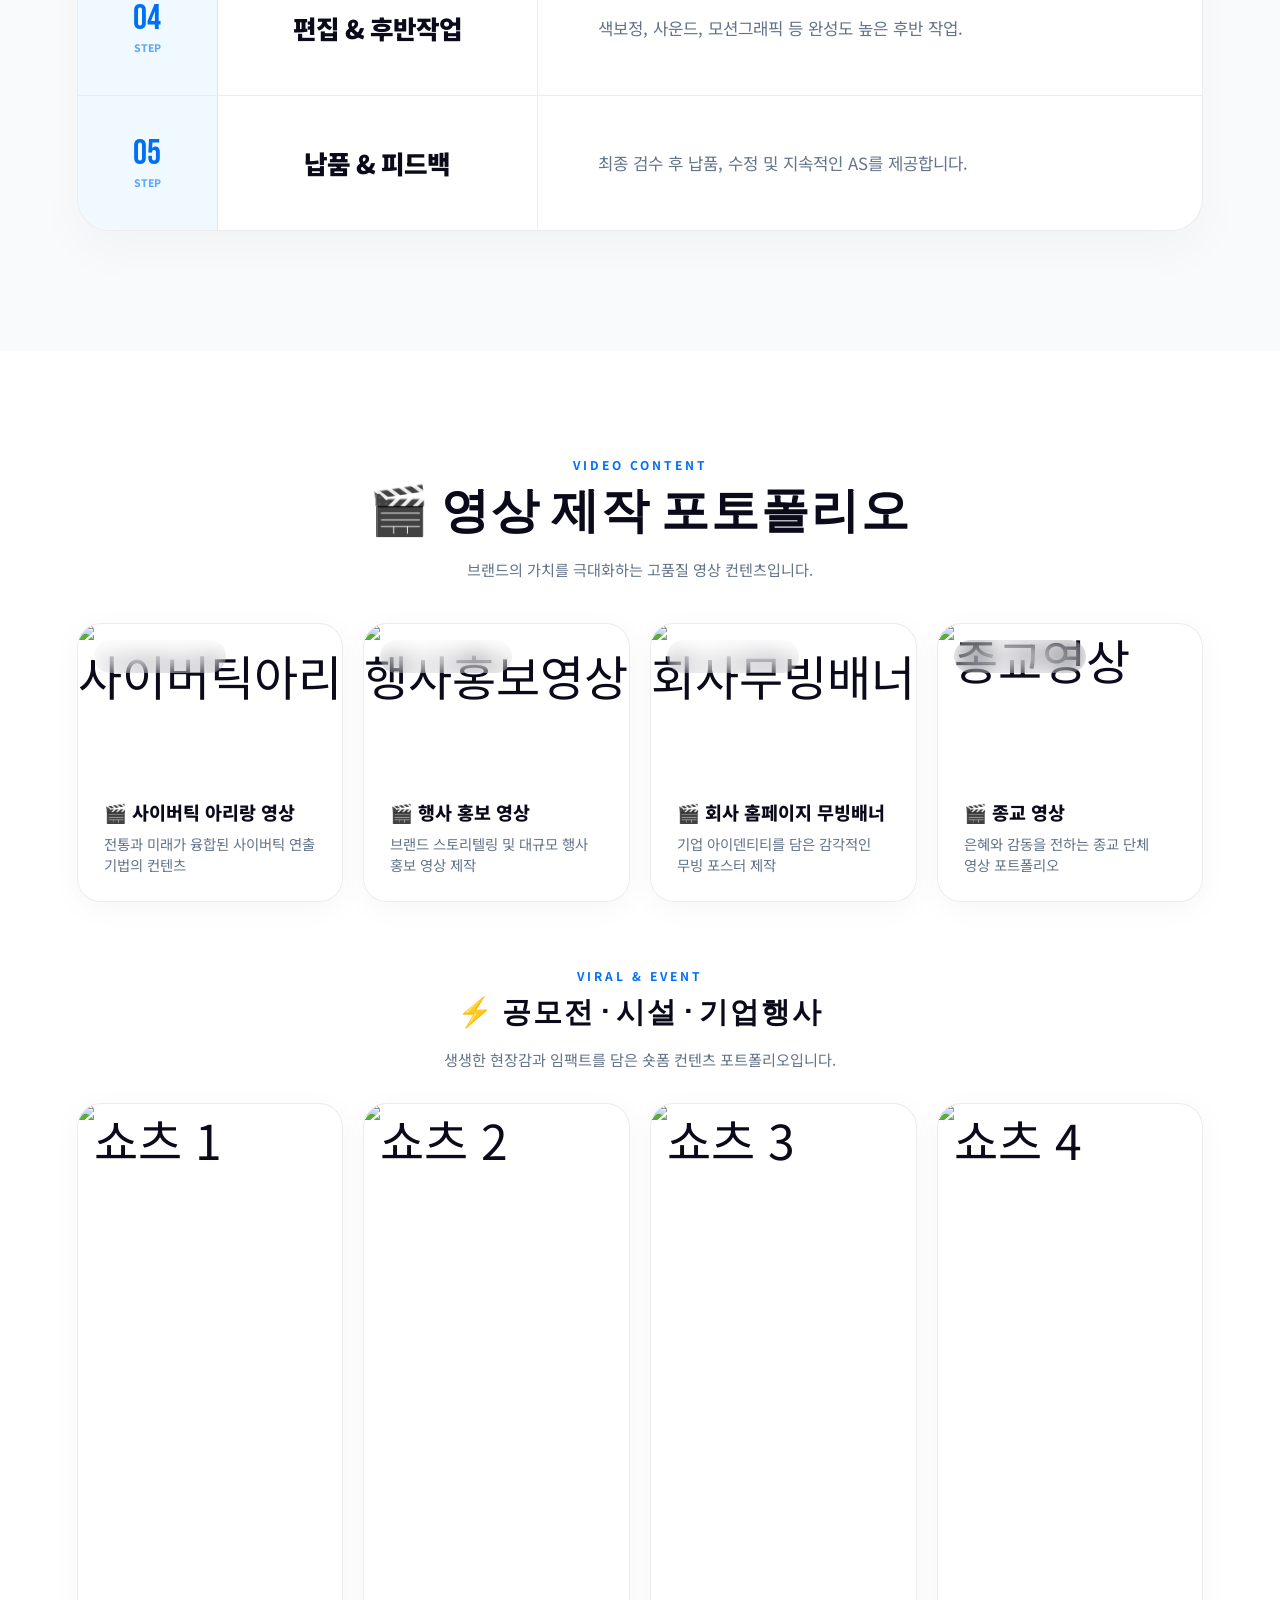
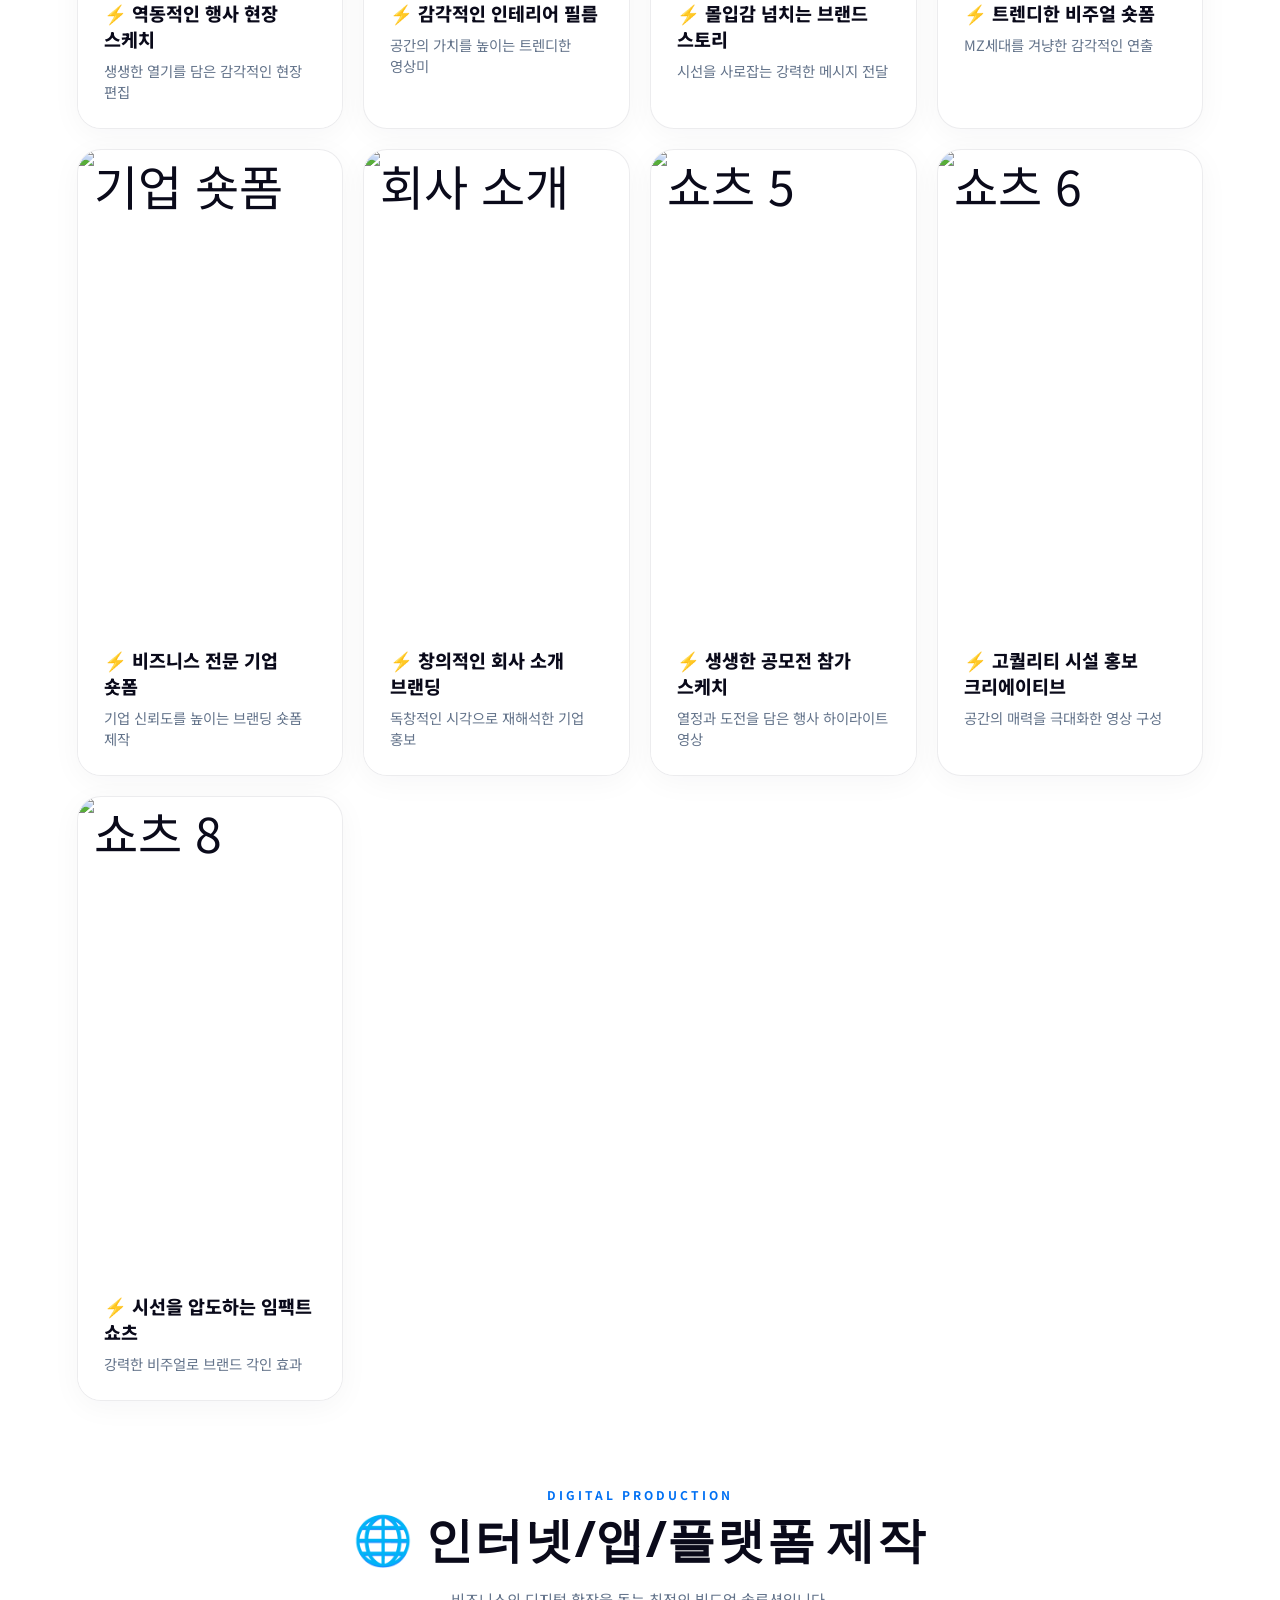
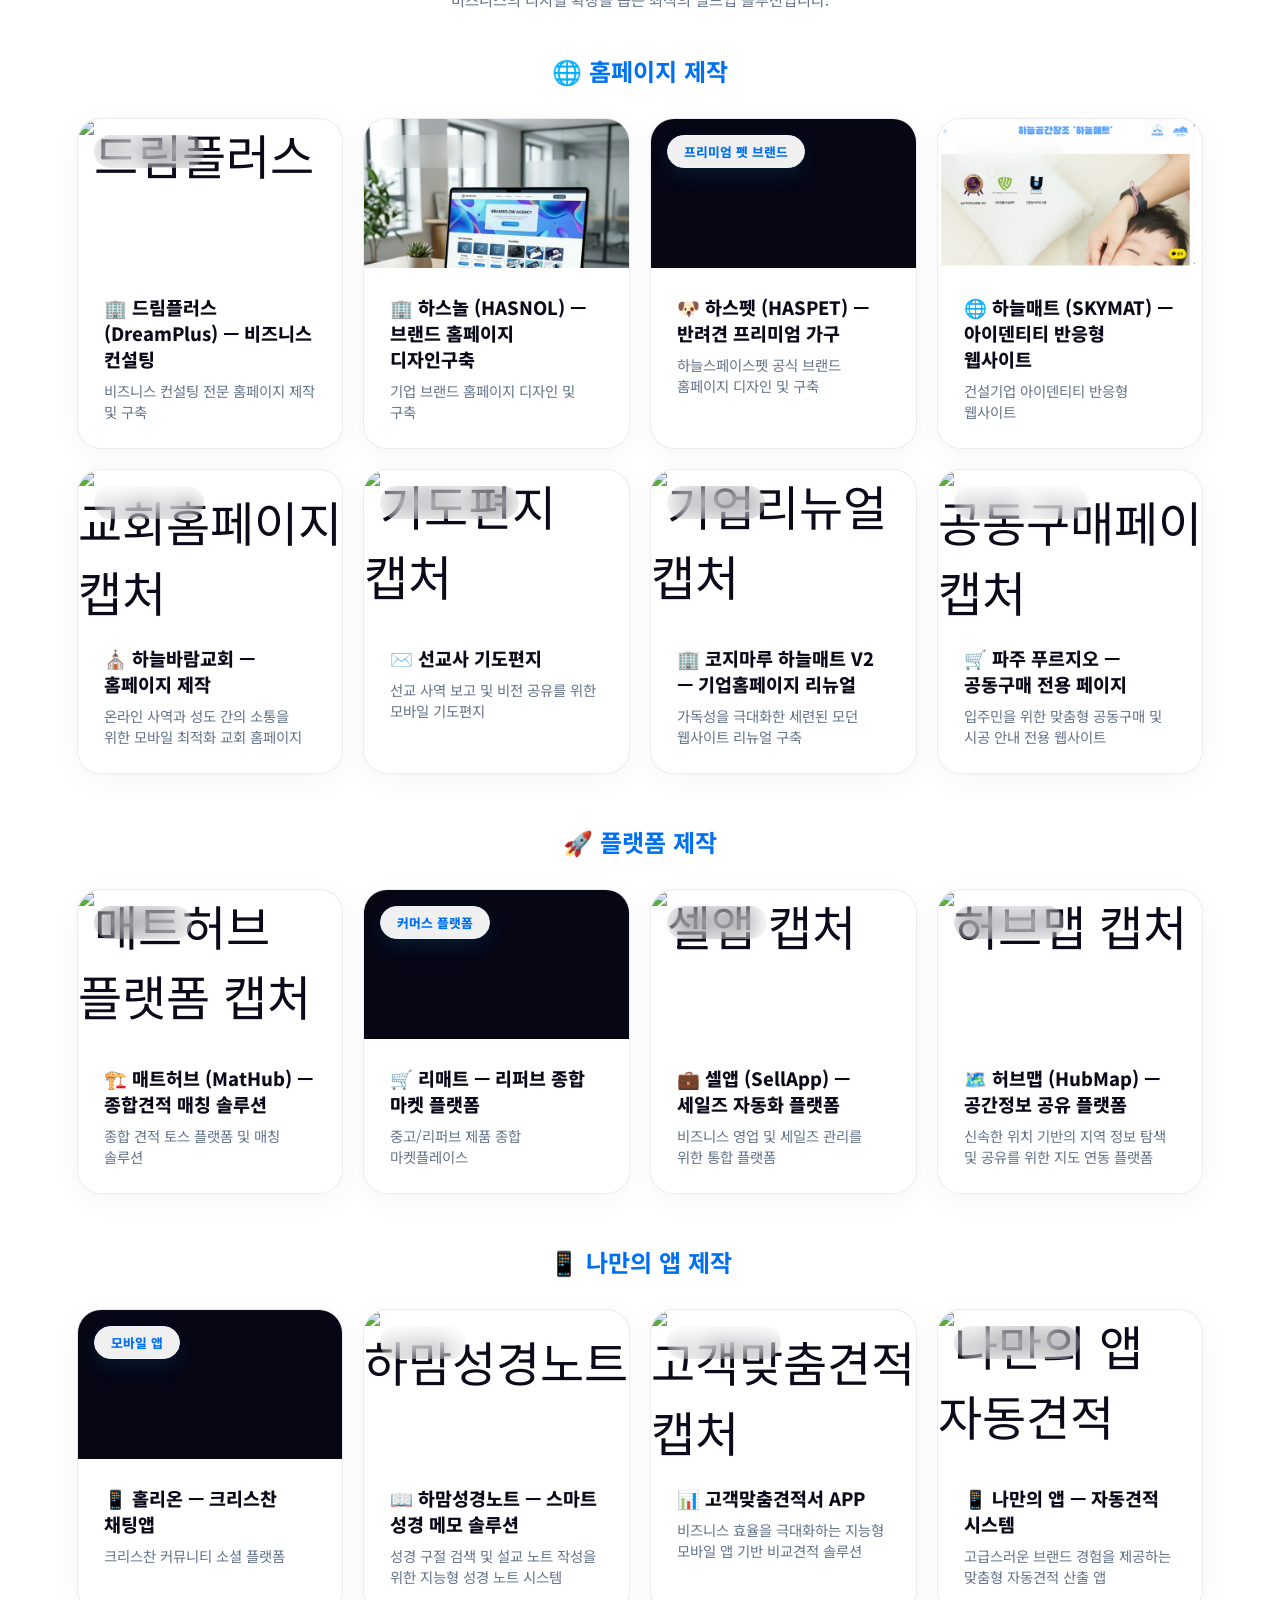
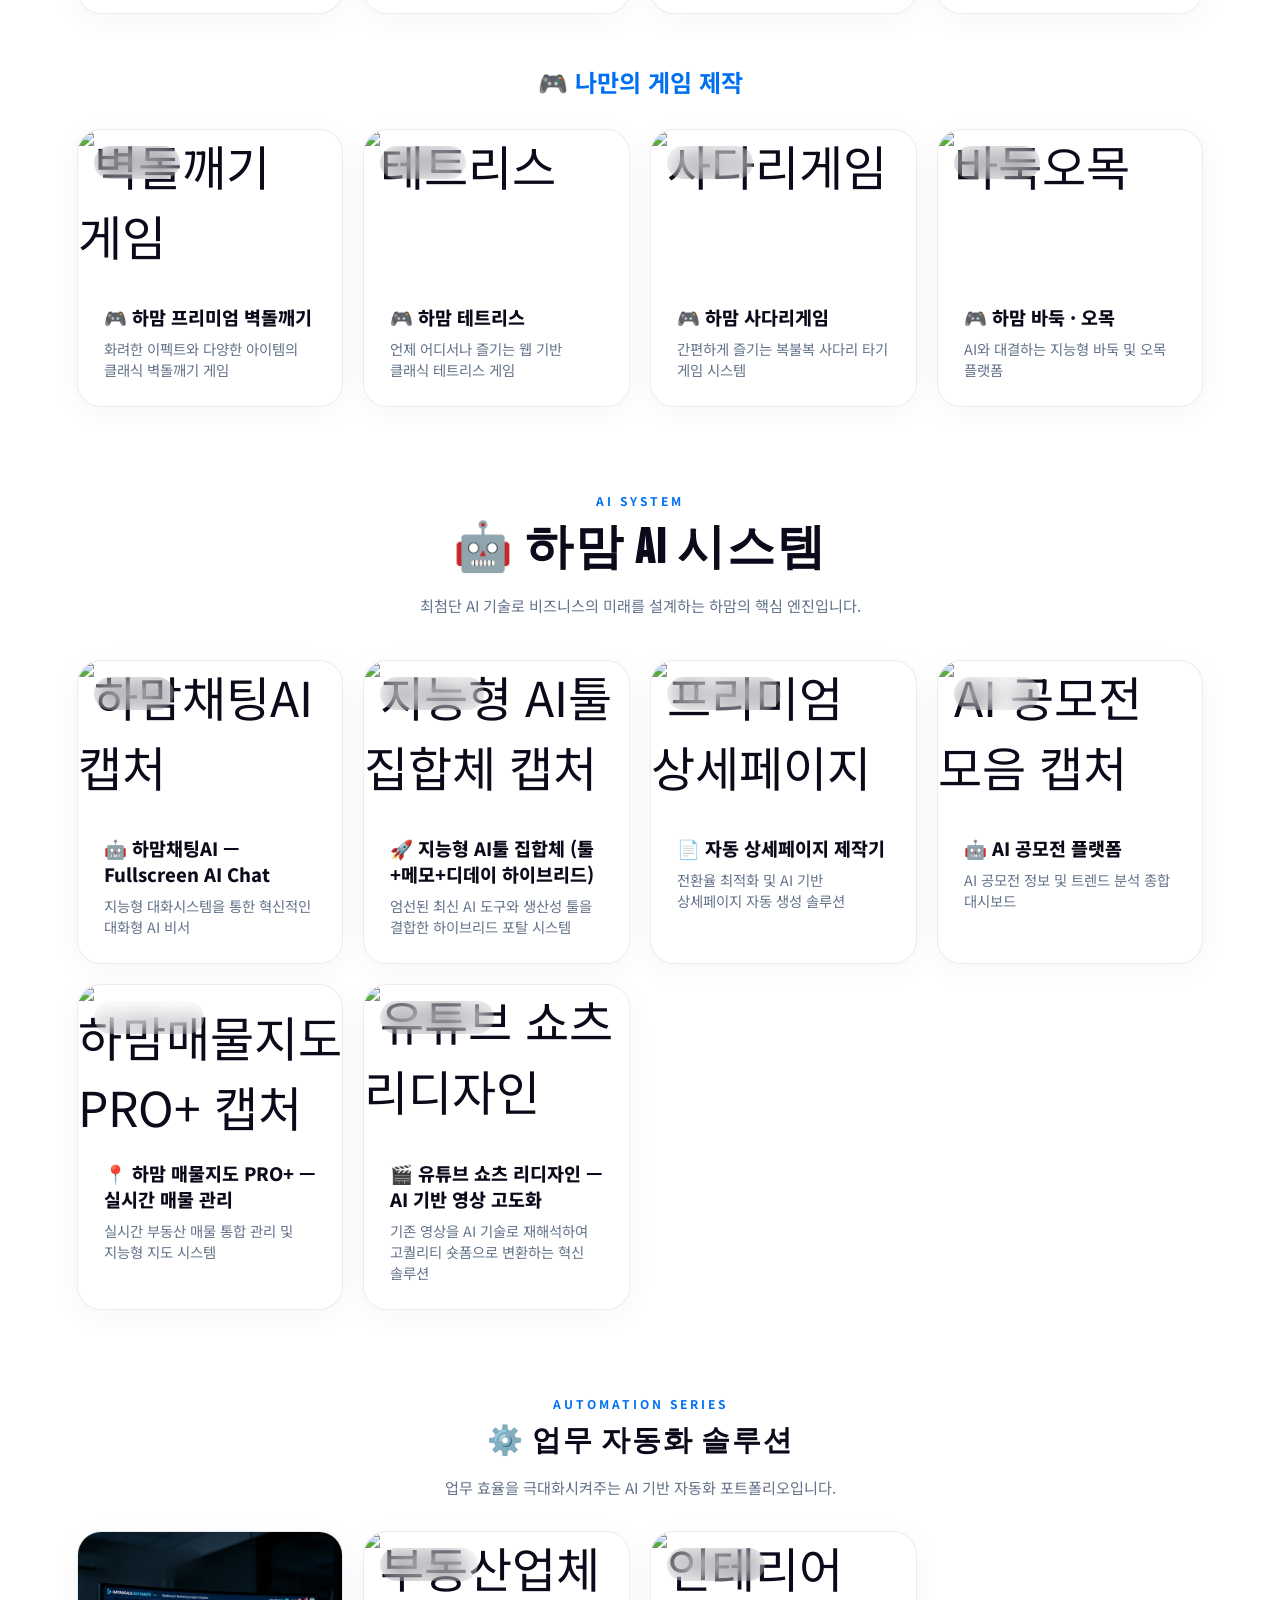
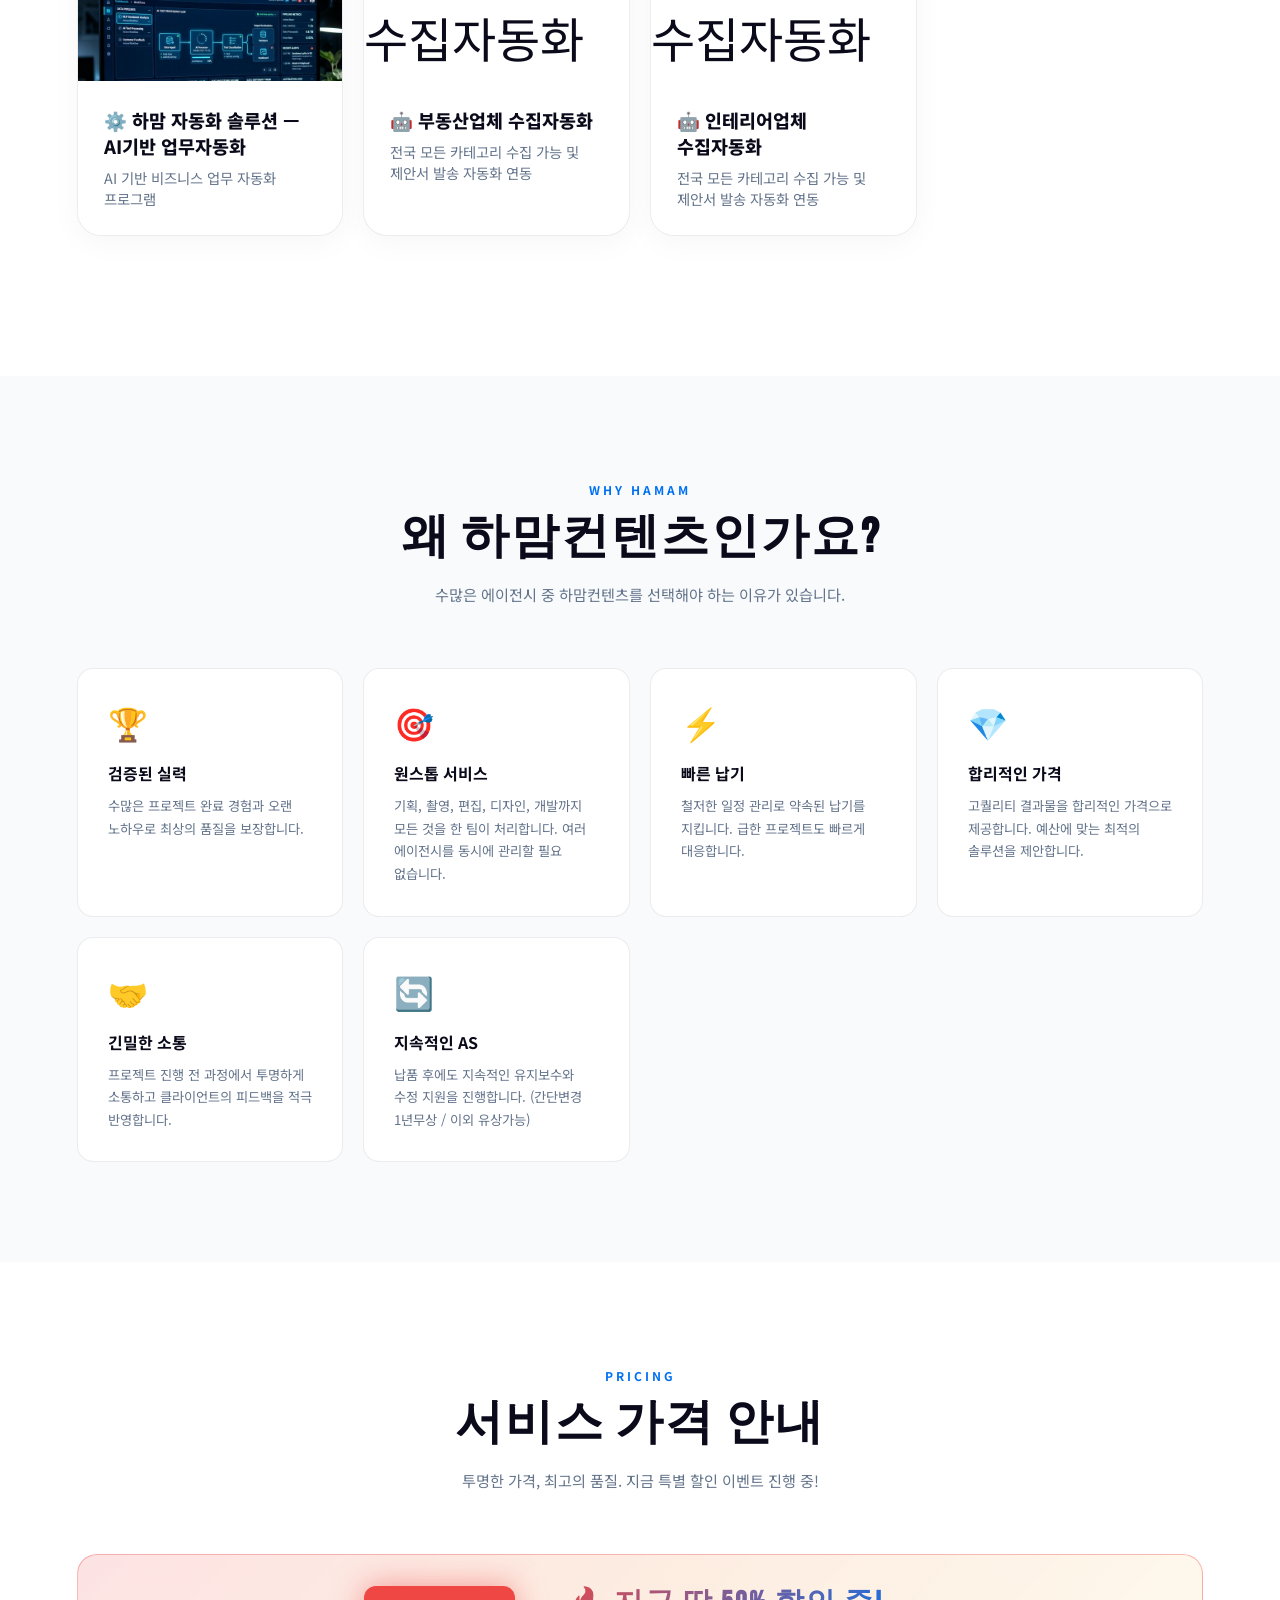
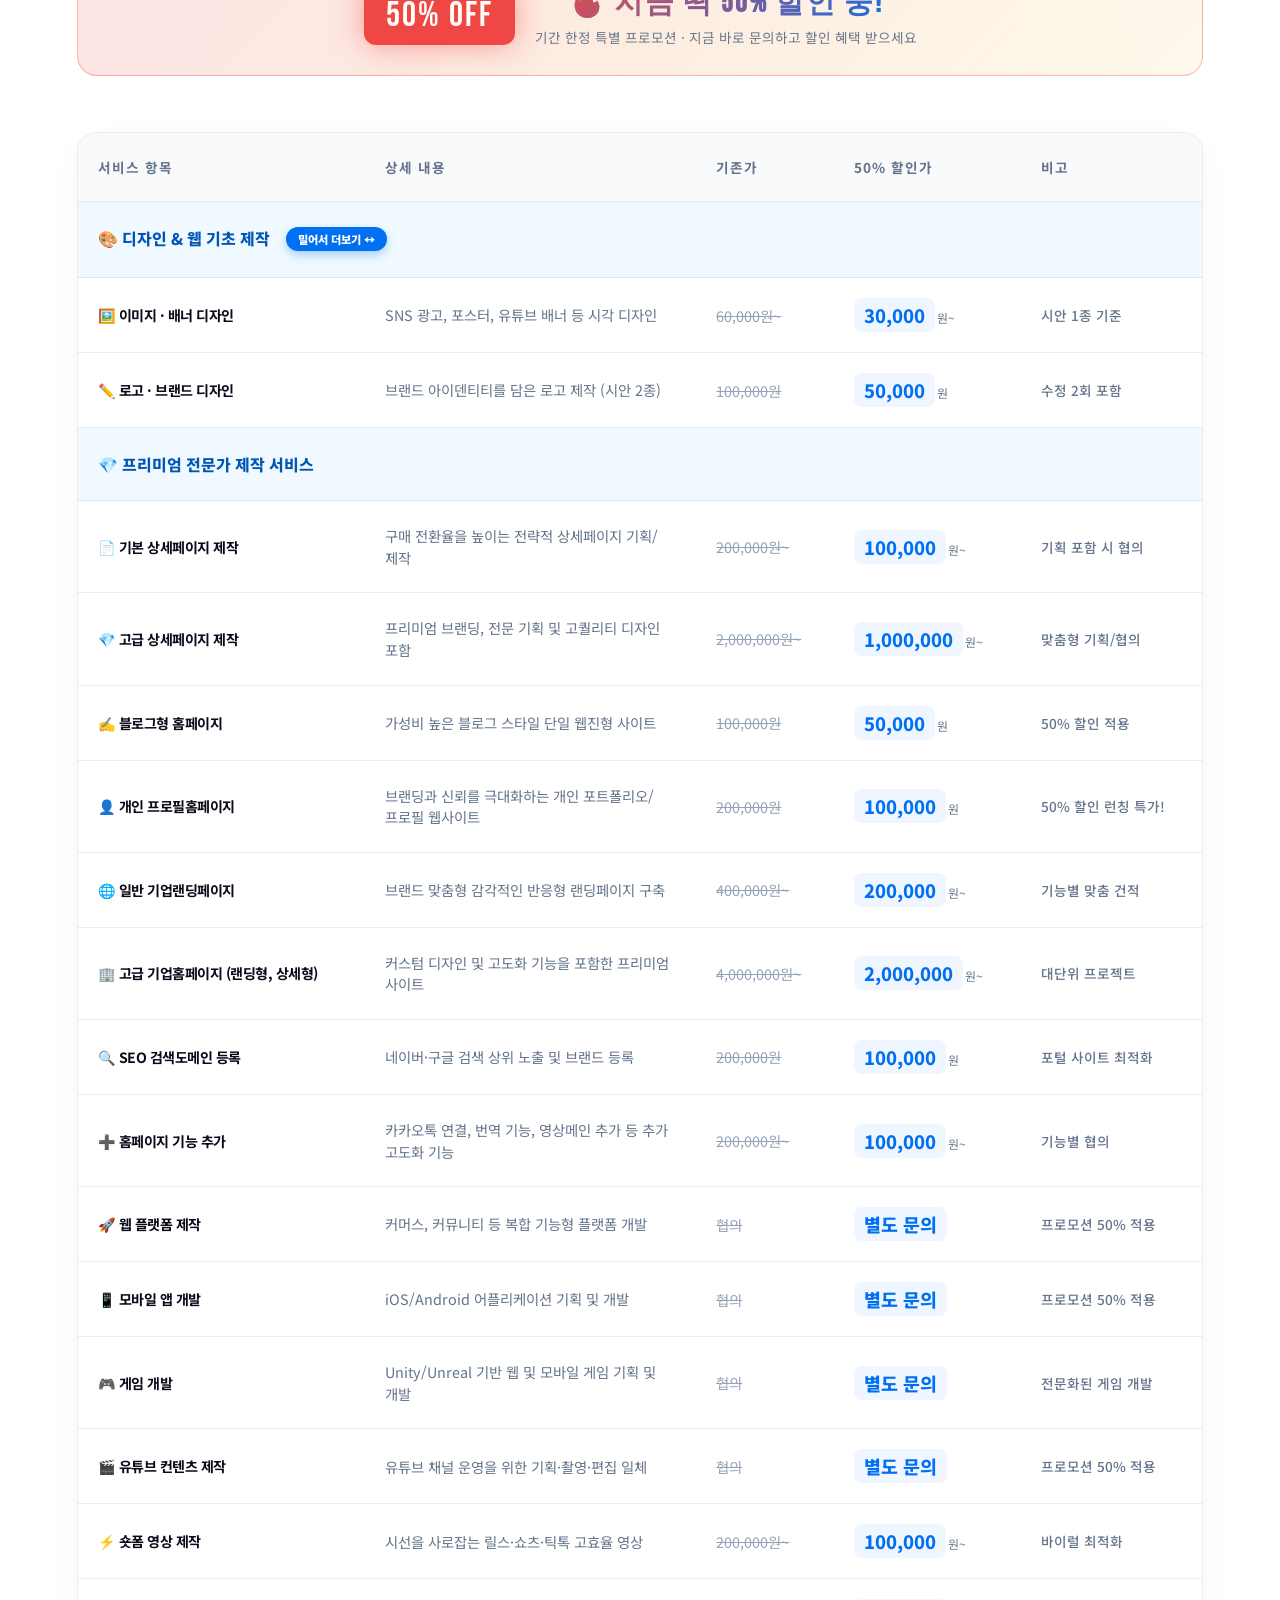
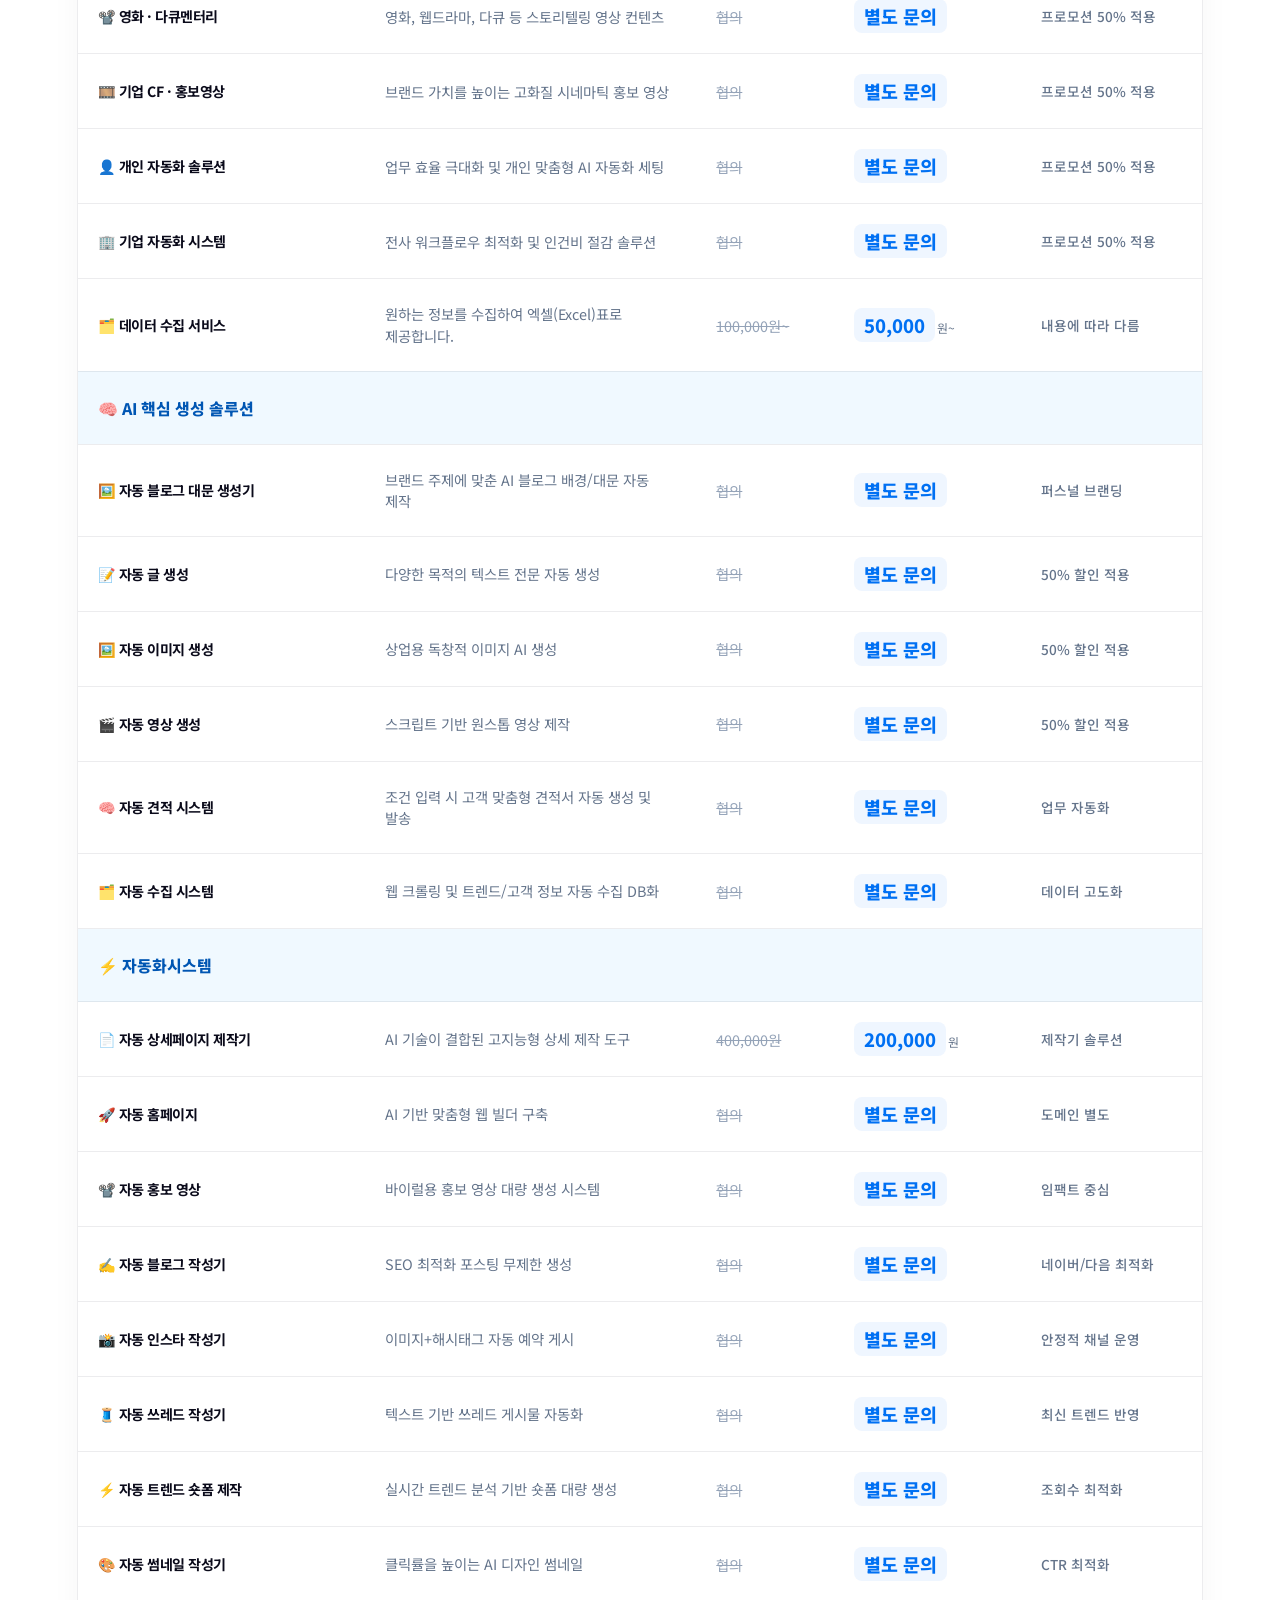
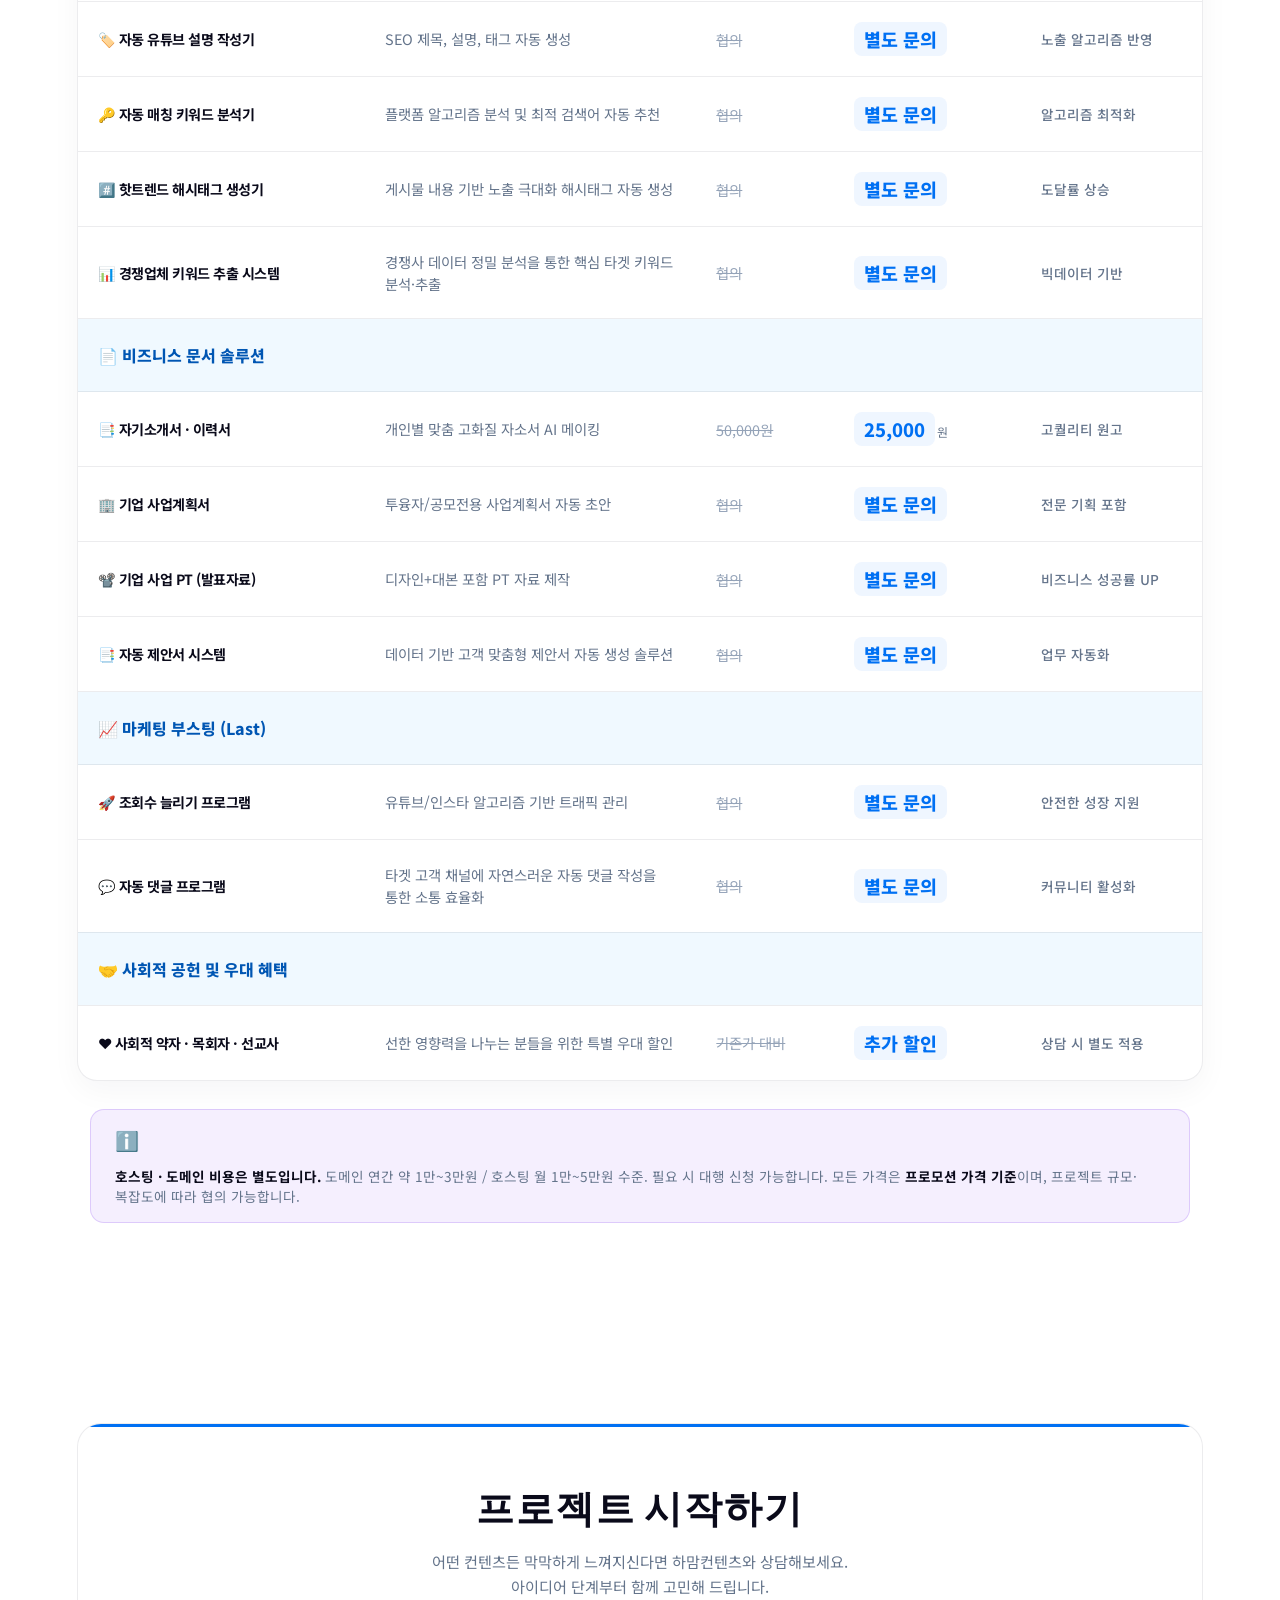
==== commit f2501435: "Force redeploy to sync www.hamom.kr" ====
--- a/index.html
+++ b/index.html
@@ -2996,3 +2996,4 @@
 
 </body>
 </html>
+<!-- Force redeploy: 2026-04-10 -->
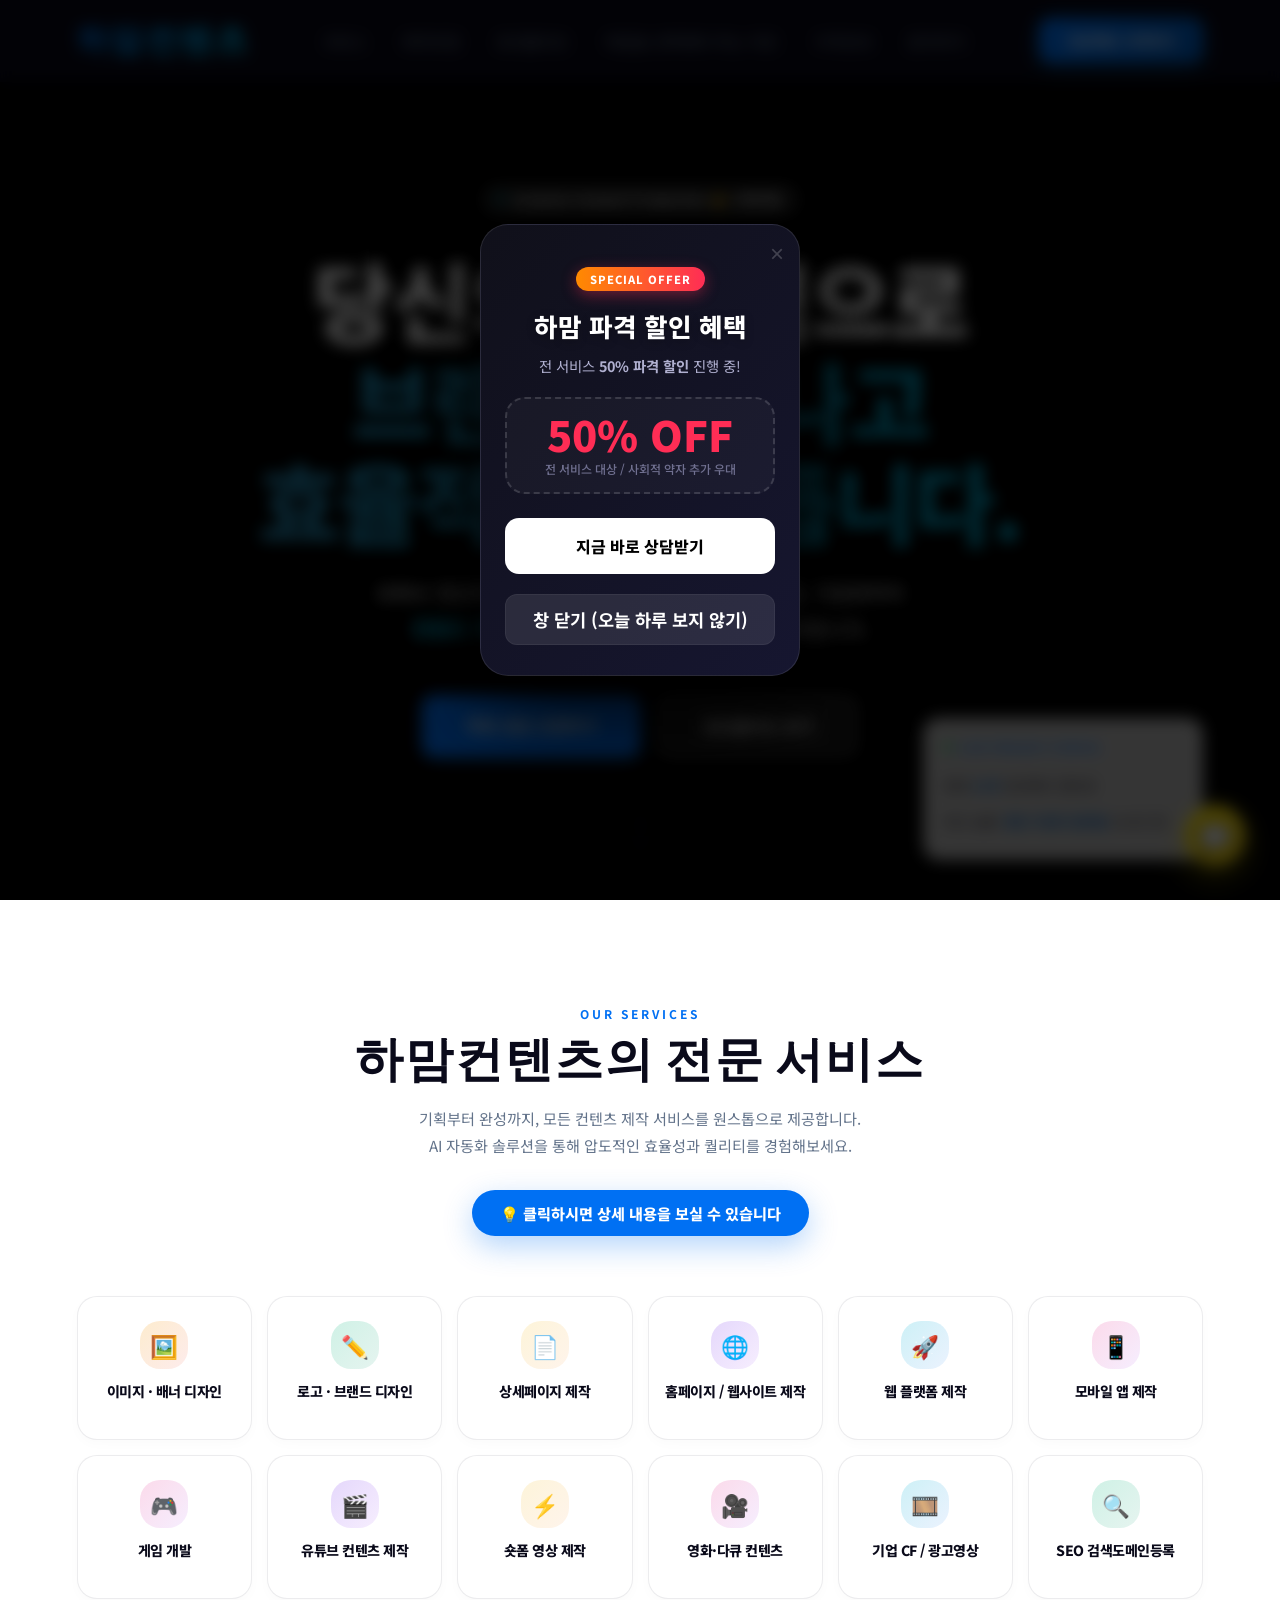
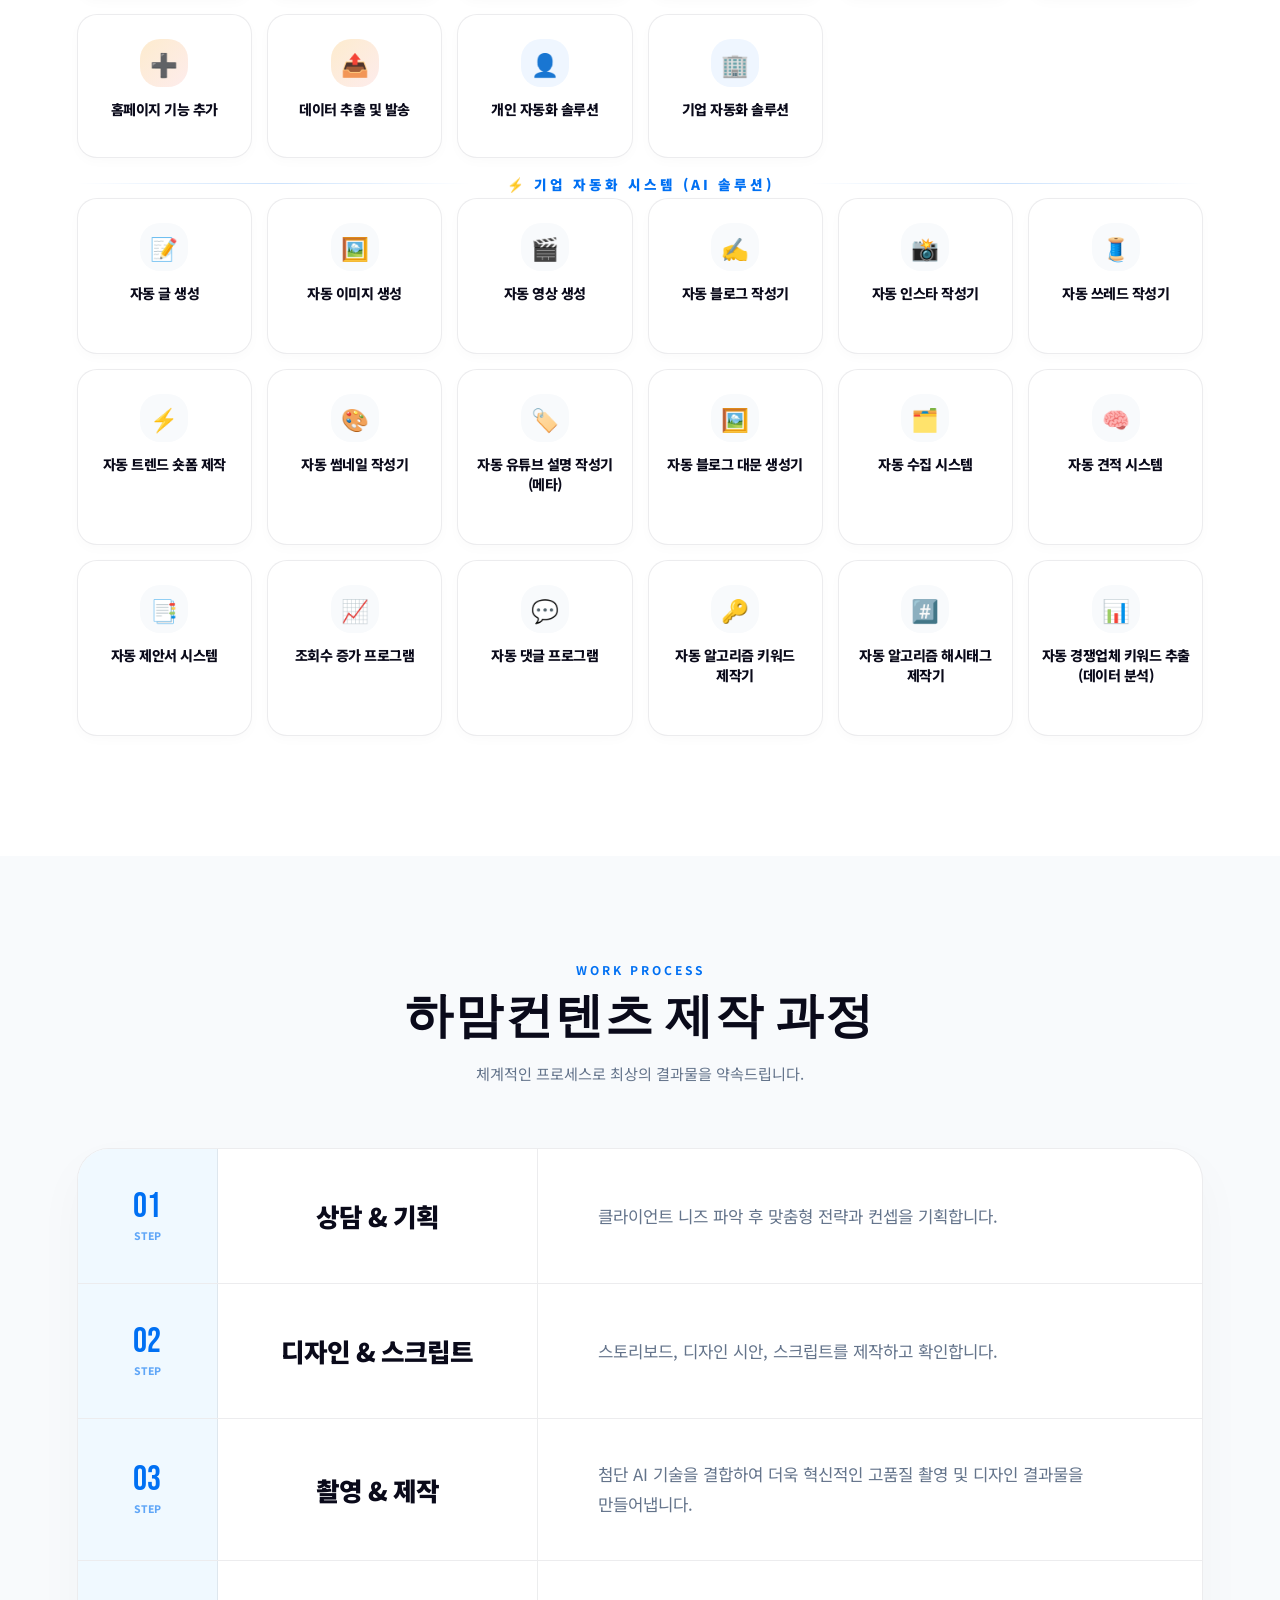
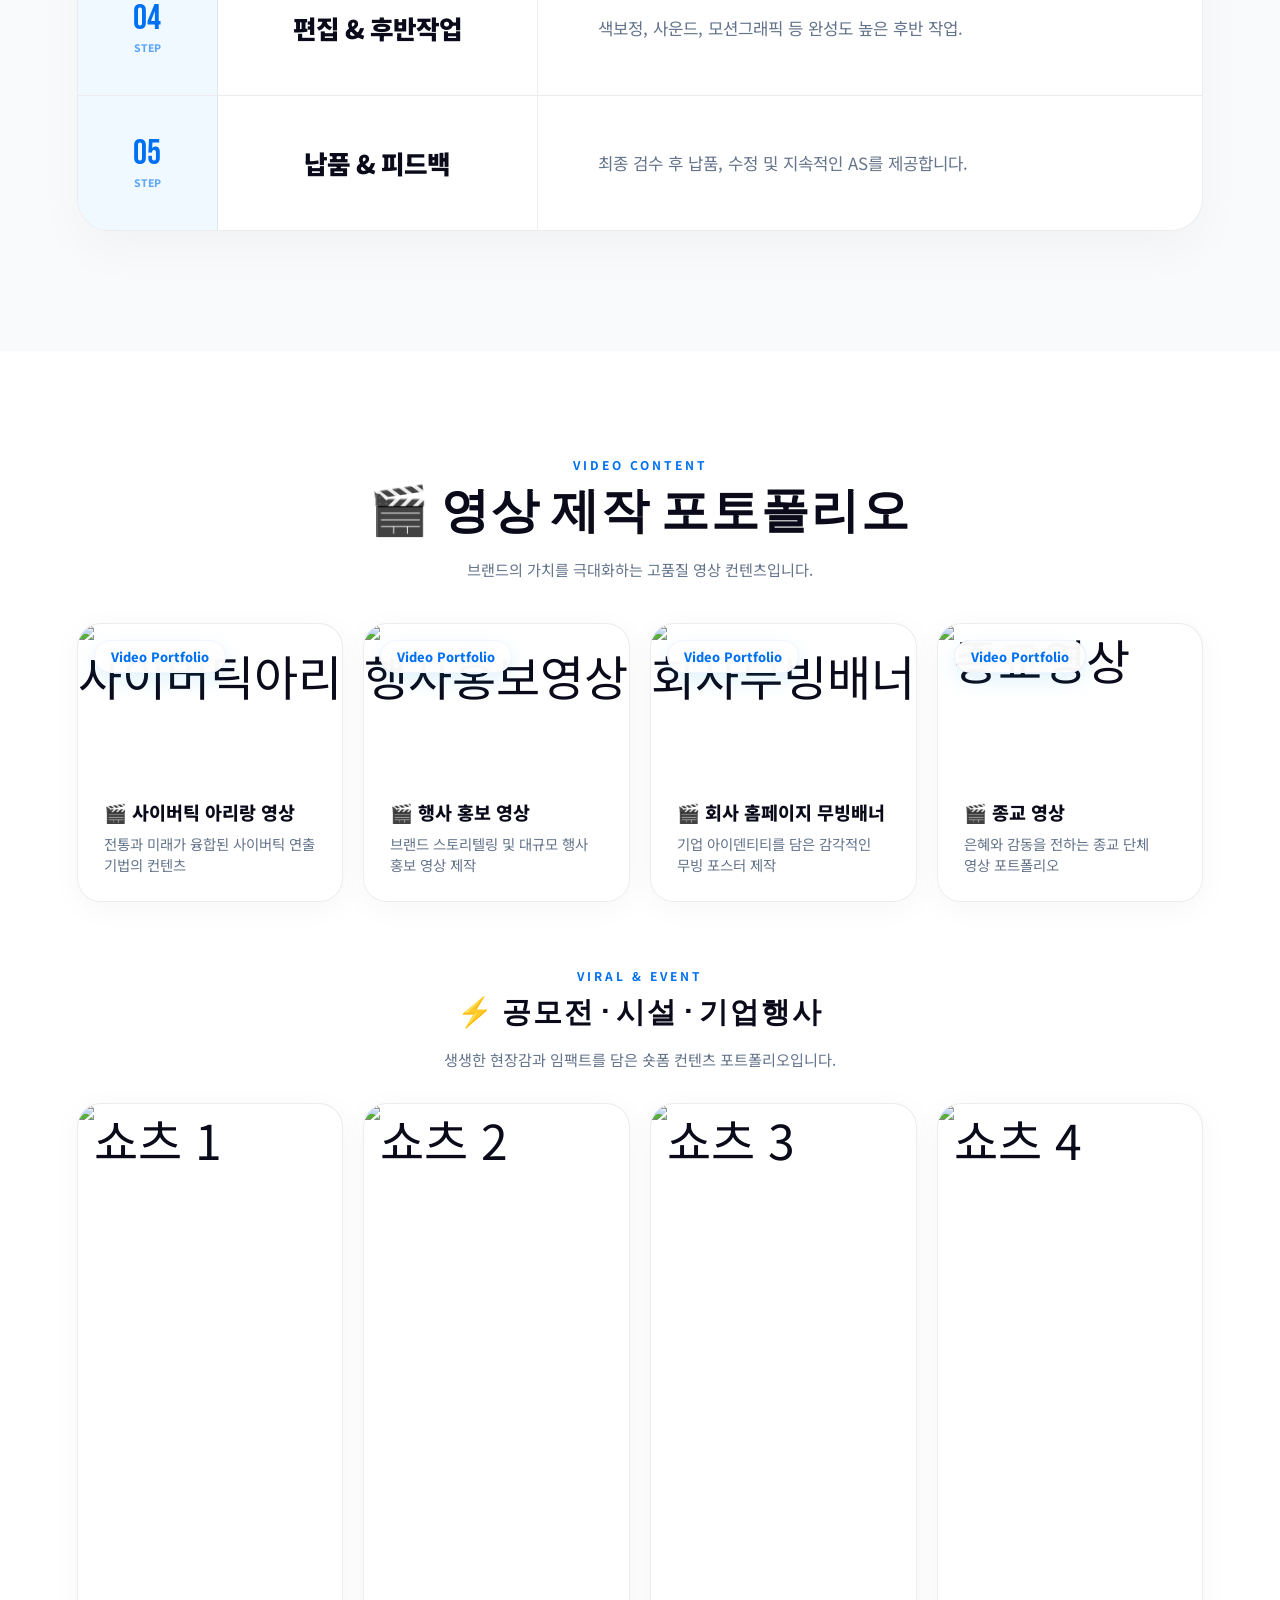
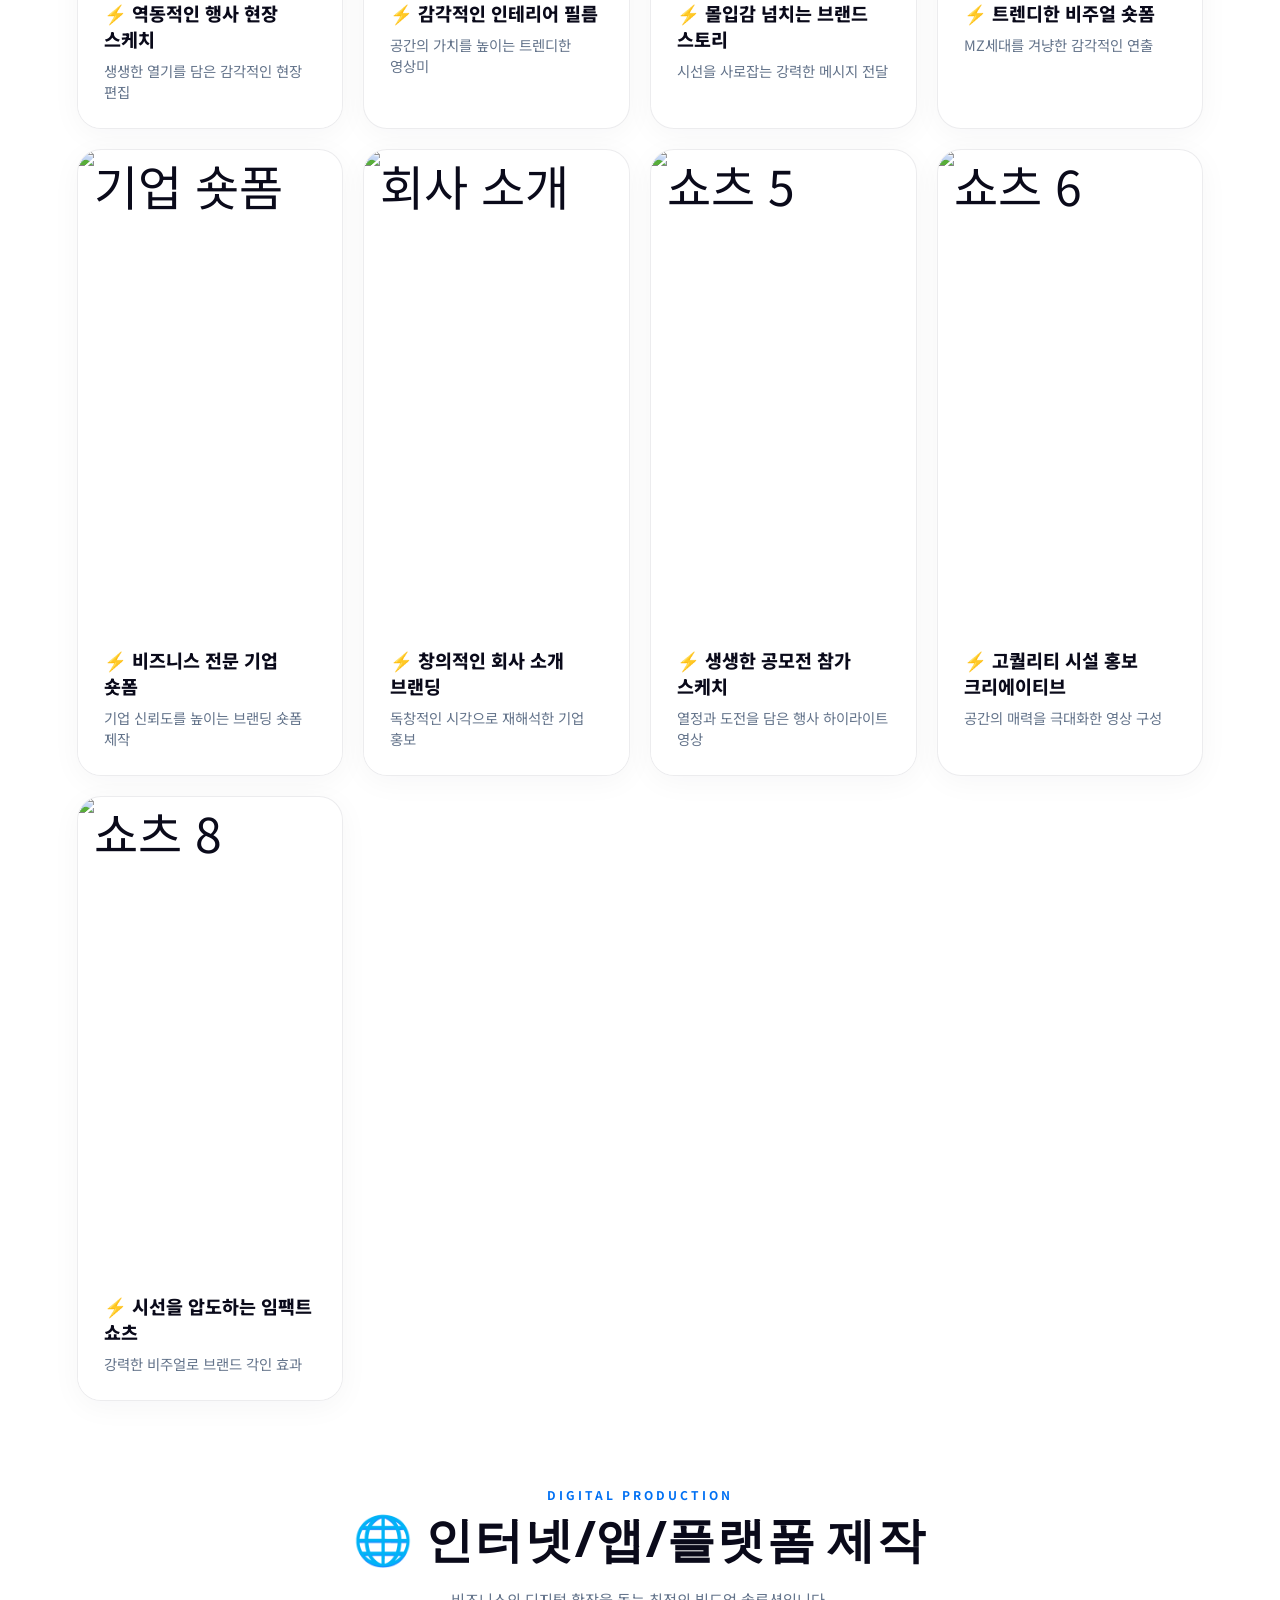
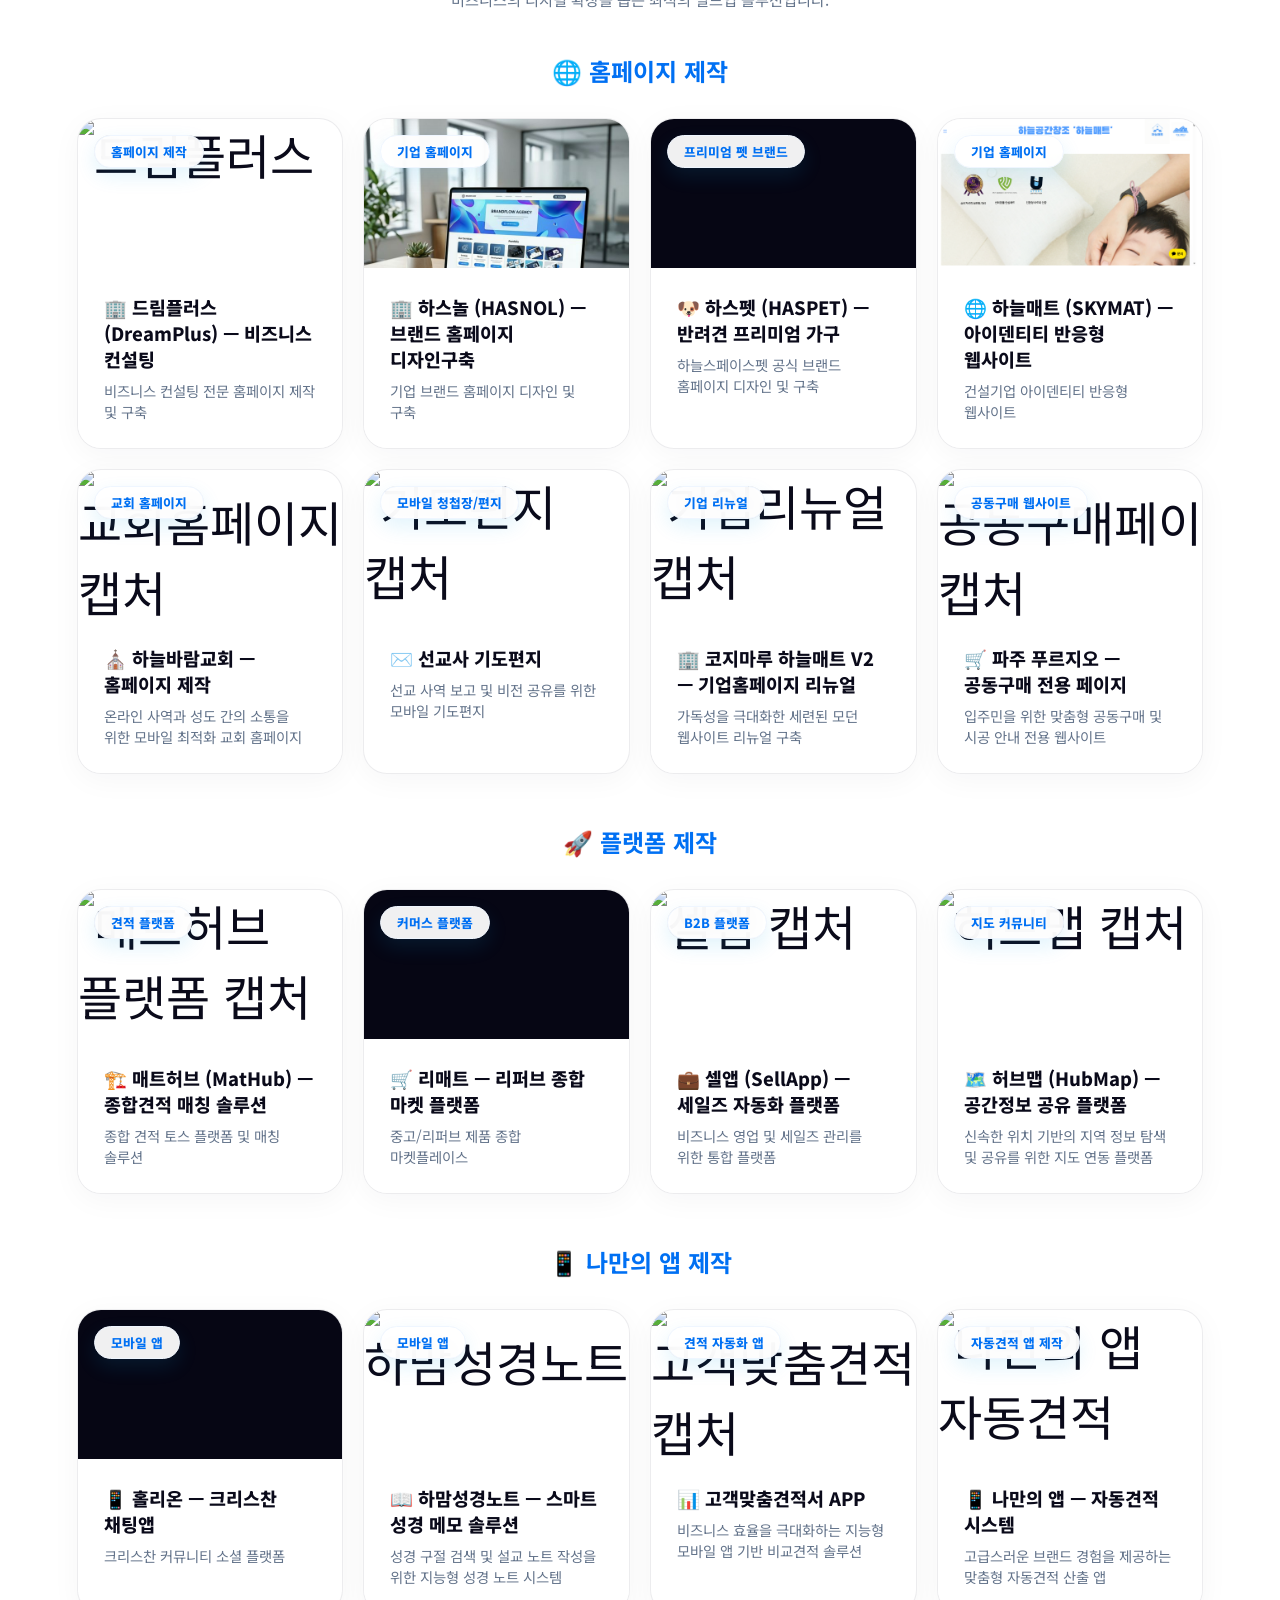
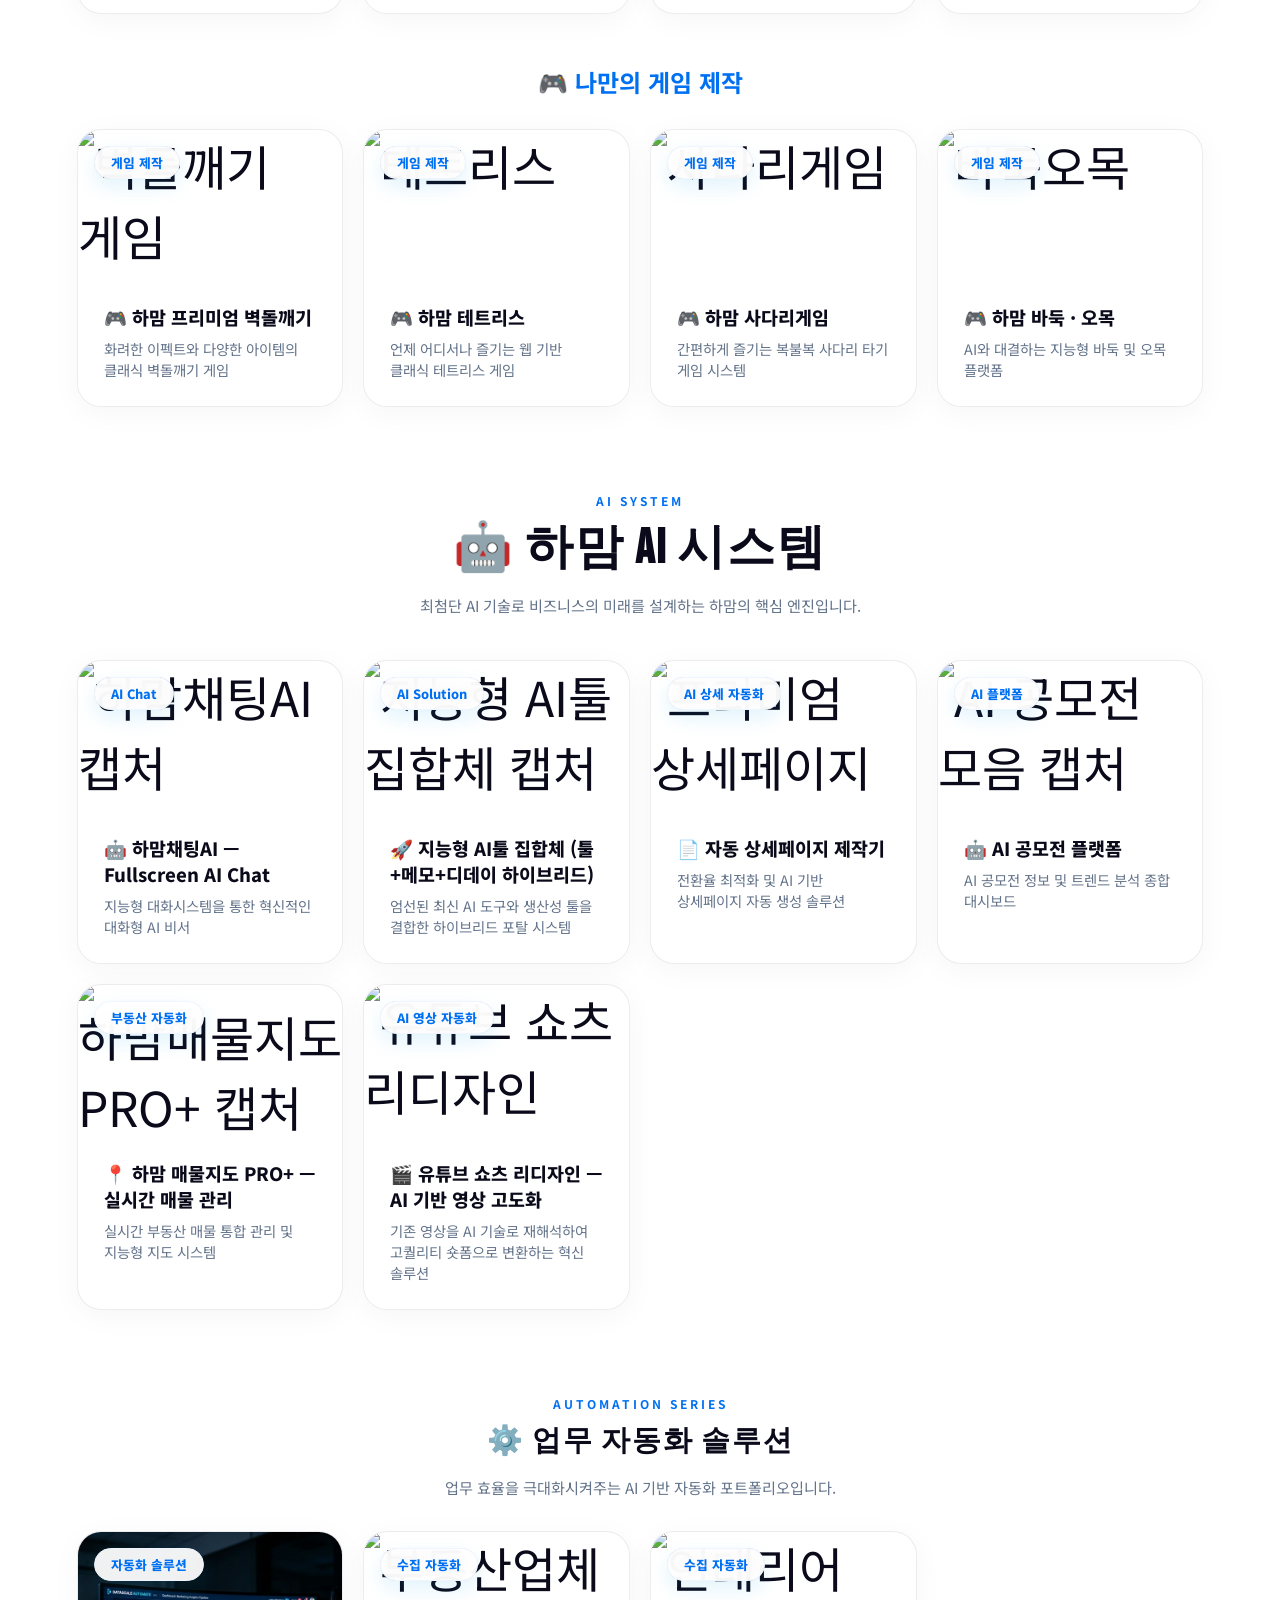
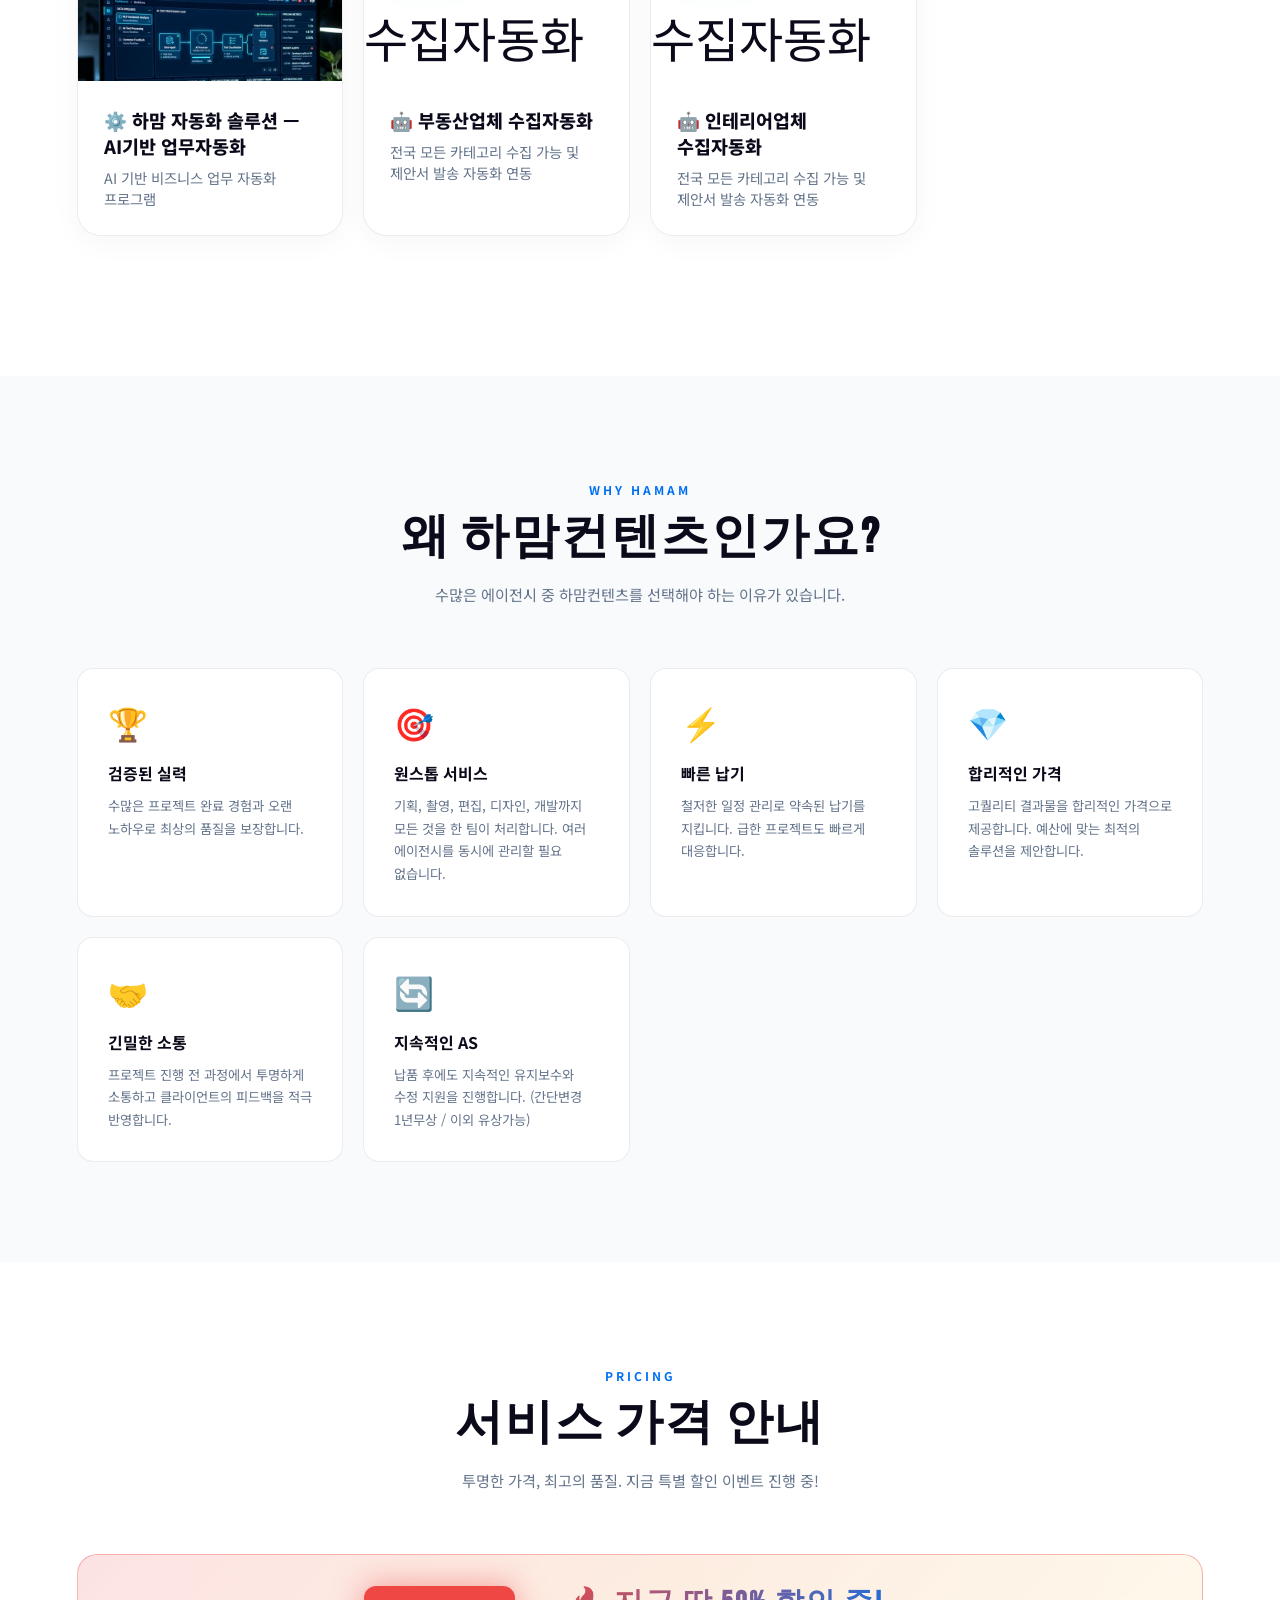
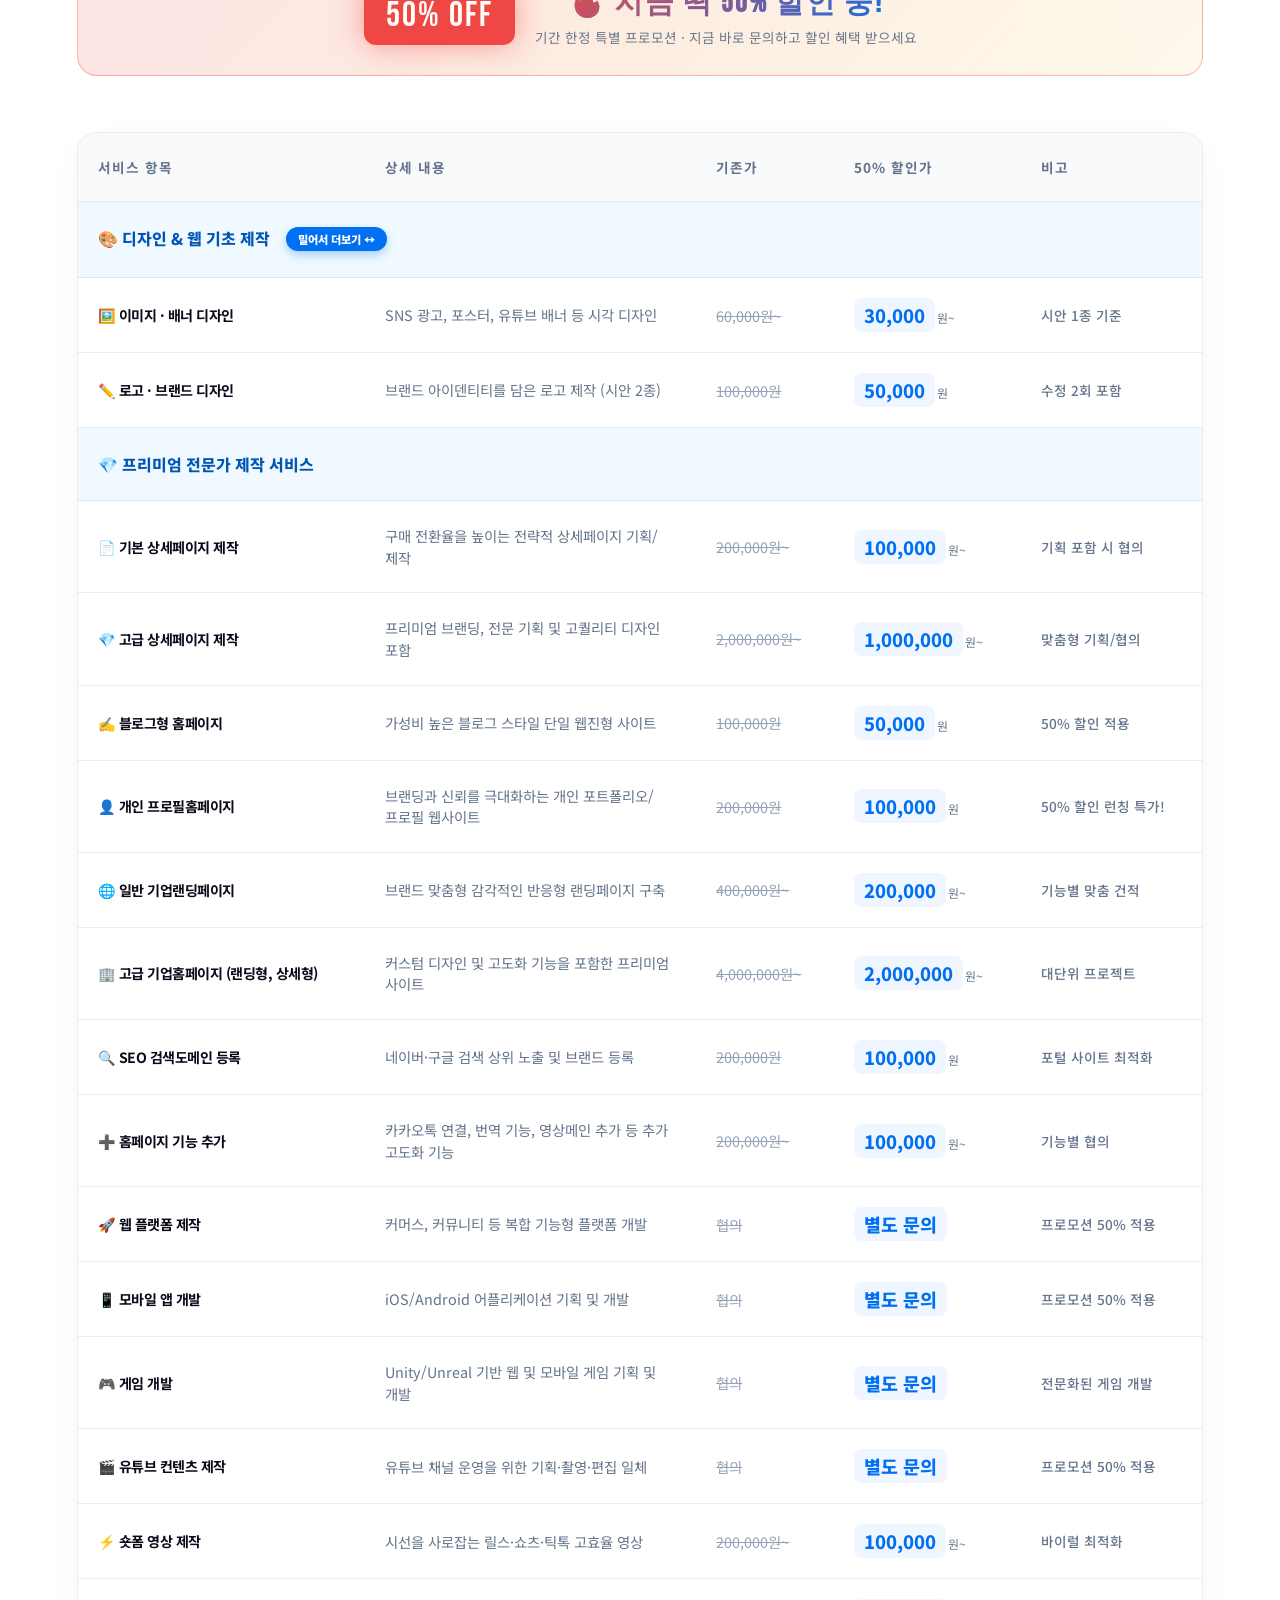
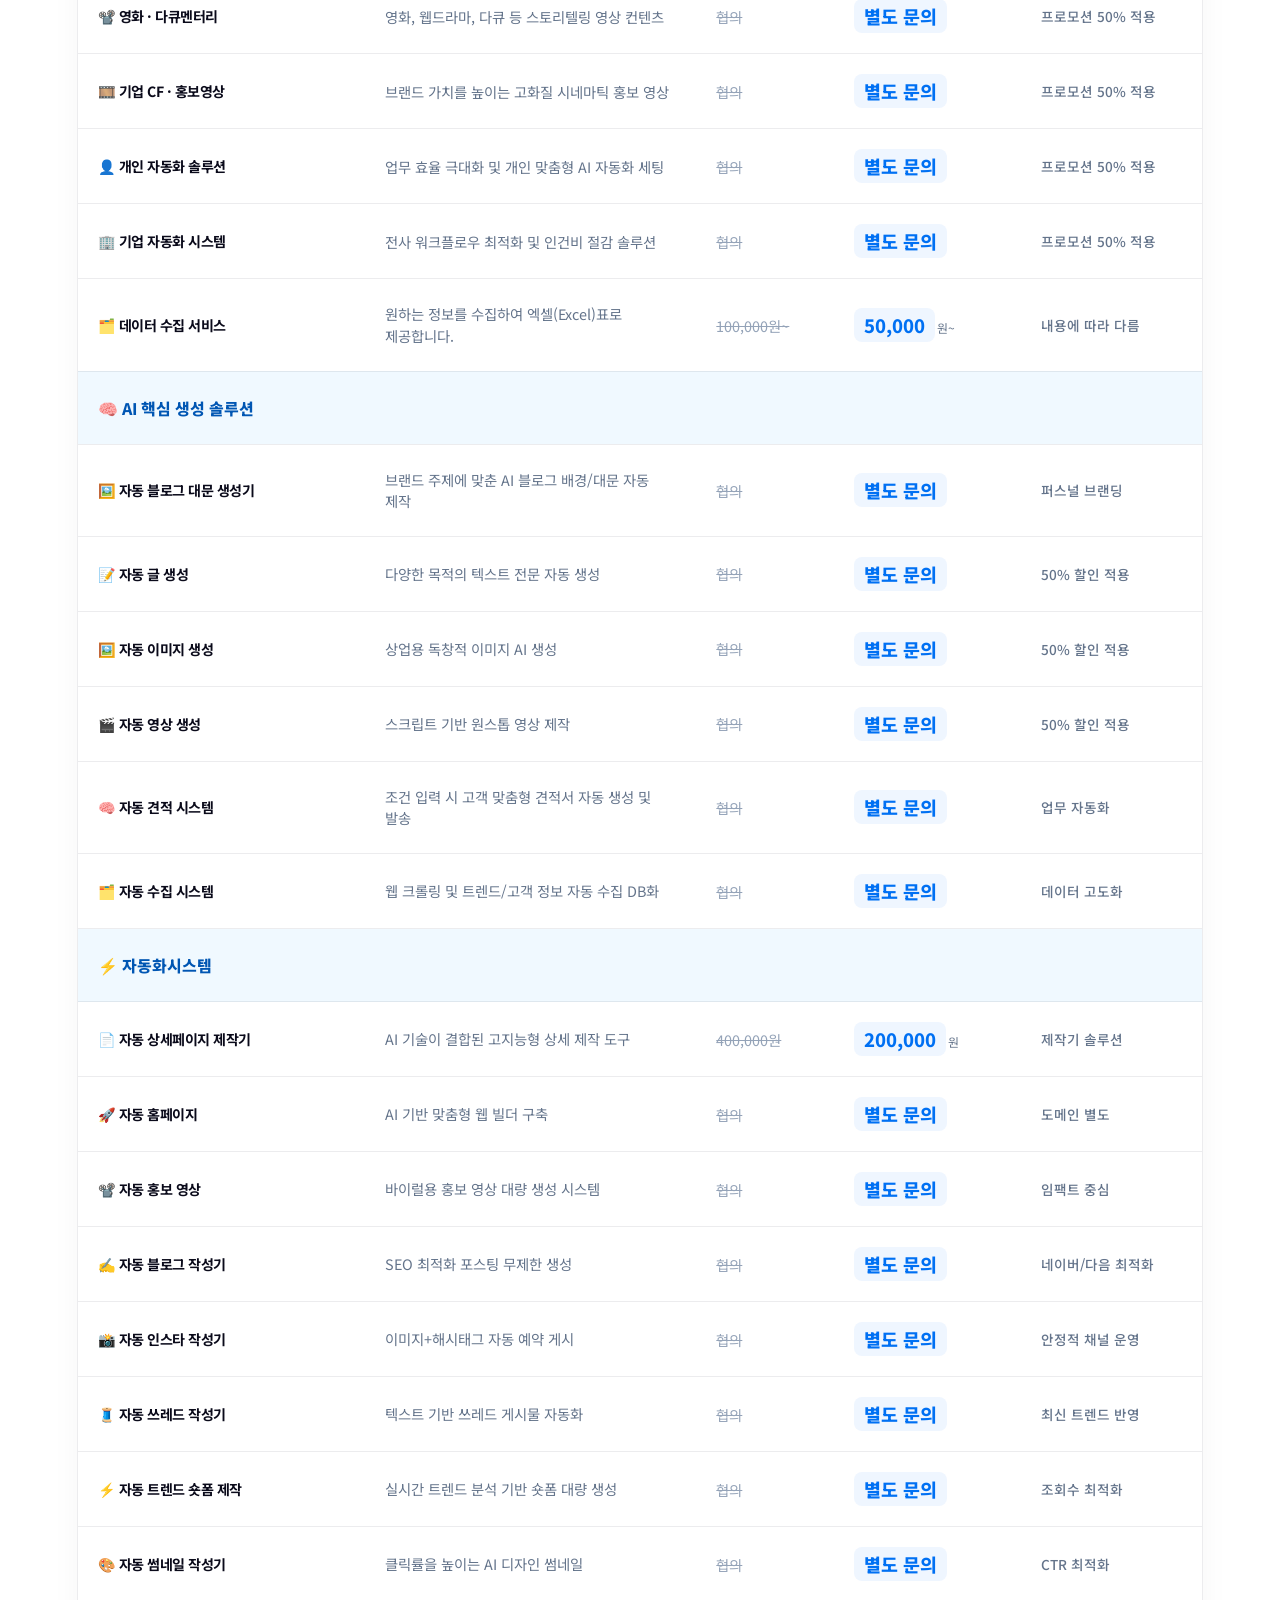
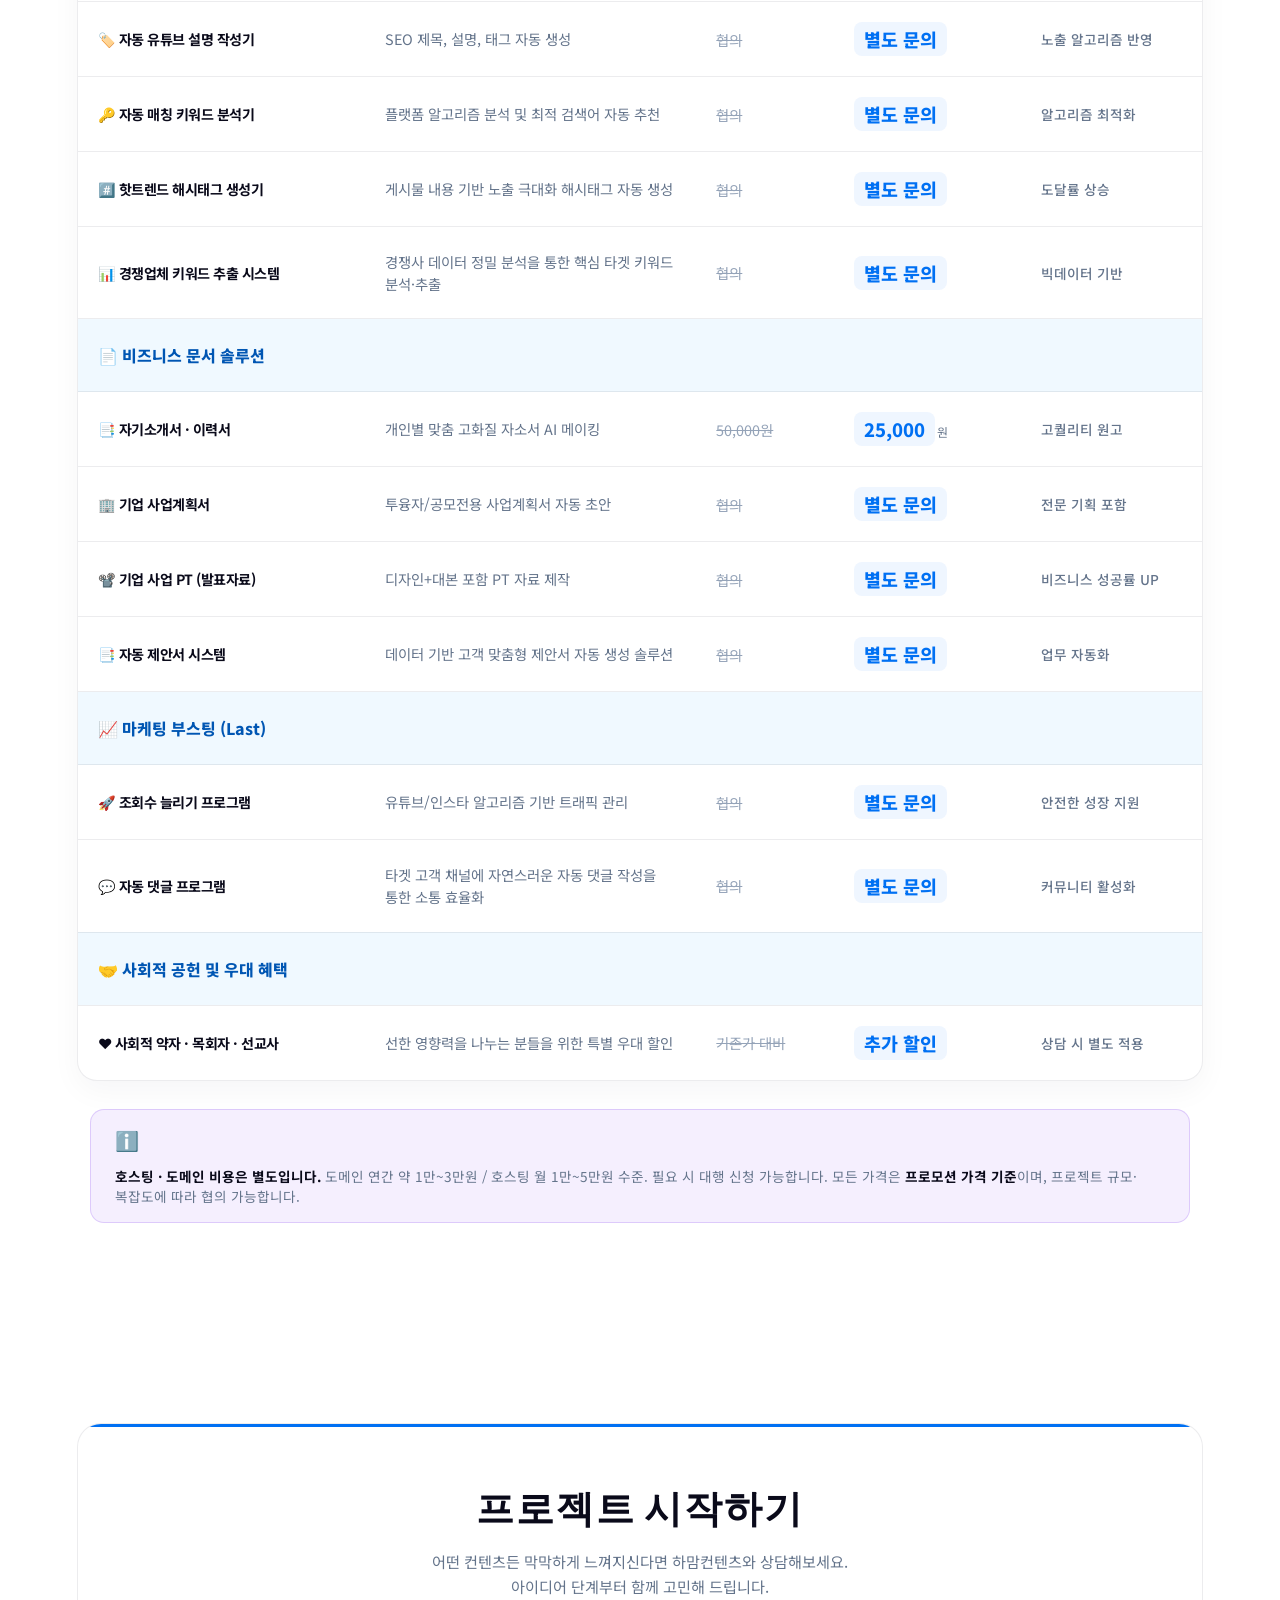
==== commit 66cfc2f6: "feat: optimize popup design and update SEO files" ====
--- a/index.html
+++ b/index.html
@@ -988,64 +988,48 @@
     .coupon-overlay { position: absolute; width: 100%; height: 100%; background: rgba(0, 0, 0, 0.7); backdrop-filter: blur(8px); }
     .coupon-content {
       position: relative; background: linear-gradient(135deg, #10101a 0%, #161630 100%);
-      width: 90%; max-width: 420px; padding: 50px 30px 40px; border-radius: 32px;
+      width: 85%; max-width: 320px; padding: 40px 24px 30px; border-radius: 28px;
       border: 1px solid rgba(255, 255, 255, 0.1); box-shadow: 0 40px 100px rgba(0, 0, 0, 0.8);
       text-align: center; transform: scale(0.85); transition: all 0.5s cubic-bezier(0.34, 1.56, 0.64, 1);
     }
     .coupon-modal.active .coupon-content { transform: scale(1); }
     .coupon-badge {
       display: inline-block; background: linear-gradient(90deg, #ff8a00, #ff2d55);
-      color: #fff; padding: 6px 18px; border-radius: 20px; font-size: 0.78rem; font-weight: 800;
-      margin-bottom: 24px; letter-spacing: 1.5px; box-shadow: 0 4px 15px rgba(255, 45, 85, 0.4);
+      color: #fff; padding: 4px 14px; border-radius: 20px; font-size: 0.7rem; font-weight: 800;
+      margin-bottom: 18px; letter-spacing: 1px; box-shadow: 0 4px 15px rgba(255, 45, 85, 0.4);
     }
     .coupon-content h2 { 
-      font-size: 2.1rem; margin-bottom: 16px; font-weight: 800; 
+      font-size: 1.6rem; margin-bottom: 12px; font-weight: 800; 
       color: #fff; text-shadow: 0 2px 10px rgba(0,0,0,0.3);
       line-height: 1.3;
     }
-    .coupon-desc { color: #b0b0d0; line-height: 1.7; margin-bottom: 24px; font-size: 1rem; }
-    .coupon-desc strong { color: #fff; font-weight: 700; background: rgba(255,45,85,0.1); padding: 2px 6px; border-radius: 4px; }
+    .coupon-desc { color: #b0b0d0; line-height: 1.6; margin-bottom: 20px; font-size: 0.9rem; }
     
-    .coupon-special-benefit {
-      background: rgba(255,255,255,0.05);
-      border-radius: 16px;
-      padding: 16px;
-      margin-bottom: 24px;
-      text-align: left;
-      border: 1px solid rgba(255,255,255,0.1);
-    }
-    .benefit-item {
-      display: flex;
-      align-items: center;
-      gap: 10px;
-      color: #e0e0f0;
-      font-size: 0.88rem;
-      margin-bottom: 8px;
-    }
-    .benefit-item:last-child { margin-bottom: 0; }
-    .benefit-icon { color: #ff2d55; font-weight: 900; }
-
     .coupon-code-box {
       background: rgba(255, 255, 255, 0.03); border: 2px dashed rgba(255, 255, 255, 0.15);
-      border-radius: 24px; padding: 20px 20px; margin-bottom: 32px; position: relative;
-    }
-    .coupon-amount { display: block; font-size: 3.2rem; font-weight: 900; color: #ff2d55; line-height: 1; margin-bottom: 8px; }
-    .coupon-plus { font-size: 1.5rem; color: #fff; vertical-align: middle; margin: 0 10px; }
-    .coupon-period { font-size: 0.82rem; color: #707090; font-weight: 500; }
+      border-radius: 20px; padding: 15px; margin-bottom: 24px;
+    }
+    .coupon-amount { display: block; font-size: 2.6rem; font-weight: 900; color: #ff2d55; line-height: 1; margin-bottom: 5px; }
+    .coupon-period { font-size: 0.75rem; color: #707090; font-weight: 500; }
     .coupon-btn {
       display: block; background: #fff; color: #000; text-decoration: none;
-      padding: 20px; border-radius: 18px; font-weight: 800; font-size: 1.15rem;
-      transition: all 0.3s; box-shadow: 0 10px 30px rgba(255,255,255,0.1);
-    }
-    .coupon-btn:hover { transform: translateY(-4px); background: #ff2d55; color: #fff; box-shadow: 0 15px 40px rgba(255, 45, 85, 0.4); }
+      padding: 16px; border-radius: 14px; font-weight: 800; font-size: 1rem;
+      transition: all 0.3s;
+    }
+    .coupon-btn:hover { transform: translateY(-3px); background: #ff2d55; color: #fff; }
     .coupon-close {
-      position: absolute; top: 22px; right: 24px; background: none; border: none;
-      color: rgba(255,255,255,0.25); font-size: 1.8rem; cursor: pointer; transition: all 0.3s;
-    }
-    .coupon-close:hover { color: #fff; transform: rotate(90deg); }
-    .coupon-footer-btns { margin-top: 24px; display: flex; justify-content: center; gap: 20px; }
-    .coupon-hide-btn { font-size: 0.82rem; color: rgba(255,255,255,0.25); cursor: pointer; text-decoration: underline; transition: color 0.3s; }
-    .coupon-hide-btn:hover { color: rgba(255,255,255,0.6); }
+      position: absolute; top: 15px; right: 15px; background: none; border: none;
+      color: rgba(255,255,255,0.2); font-size: 1.5rem; cursor: pointer;
+    }
+    .coupon-footer-btns { margin-top: 20px; }
+    .coupon-hide-btn { 
+      display: block; width: 100%; padding: 12px;
+      font-size: 1.1rem; font-weight: 700; color: #fff; 
+      background: rgba(255,255,255,0.1); border-radius: 12px;
+      cursor: pointer; transition: all 0.3s;
+      border: 1px solid rgba(255,255,255,0.05);
+    }
+    .coupon-hide-btn:hover { background: rgba(255,255,255,0.2); transform: scale(1.02); }
 
   </style>
 
@@ -2883,28 +2867,19 @@
     <div class="coupon-overlay" onclick="closeCoupon()"></div>
     <div class="coupon-content">
       <button class="coupon-close" onclick="closeCoupon()">&times;</button>
-      <div class="coupon-badge">SPECIAL PROMOTION</div>
-      <h2>하맘 파격 할인 및<br>사회적 공헌 프로젝트</h2>
-      <p class="coupon-desc">하맘컨텐츠의 모든 프리미엄 서비스를<br><strong>파격적인 조건</strong>으로 만나보세요!</p>
+      <div class="coupon-badge">SPECIAL OFFER</div>
+      <h2>하맘 파격 할인 혜택</h2>
+      <p class="coupon-desc">전 서비스 <strong>50% 파격 할인</strong> 진행 중!</p>
       
-      <div class="coupon-special-benefit">
-        <div class="benefit-item">
-          <span class="benefit-icon">✓</span>
-          <span>목회자, 선교사, 사회적 약자 <strong>추가 우대 할인</strong></span>
-        </div>
-        <div class="benefit-item">
-          <span class="benefit-icon">✓</span>
-          <span>업계 최초 <strong>맞춤형 예산 및 후불 할부 시스템</strong> 도입</span>
-        </div>
-      </div>
-
       <div class="coupon-code-box">
-        <span class="coupon-amount">50% <span class="coupon-plus">+</span> EXTRA</span>
-        <div class="coupon-period">전 서비스 대상 / 사회적 약자 우대 적용</div>
-      </div>
-      <a href="https://pf.kakao.com/_YdGxhX/chat" target="_blank" class="coupon-btn">특별 혜택 상담받기</a>
+        <span class="coupon-amount">50% OFF</span>
+        <div class="coupon-period">전 서비스 대상 / 사회적 약자 추가 우대</div>
+      </div>
+      
+      <a href="https://pf.kakao.com/_YdGxhX/chat" target="_blank" class="coupon-btn">지금 바로 상담받기</a>
+      
       <div class="coupon-footer-btns">
-        <div class="coupon-hide-btn" onclick="closeCouponNoToday()">오늘 하루 보지 않기</div>
+        <div class="coupon-hide-btn" onclick="closeCouponNoToday()">창 닫기 (오늘 하루 보지 않기)</div>
       </div>
     </div>
   </div>
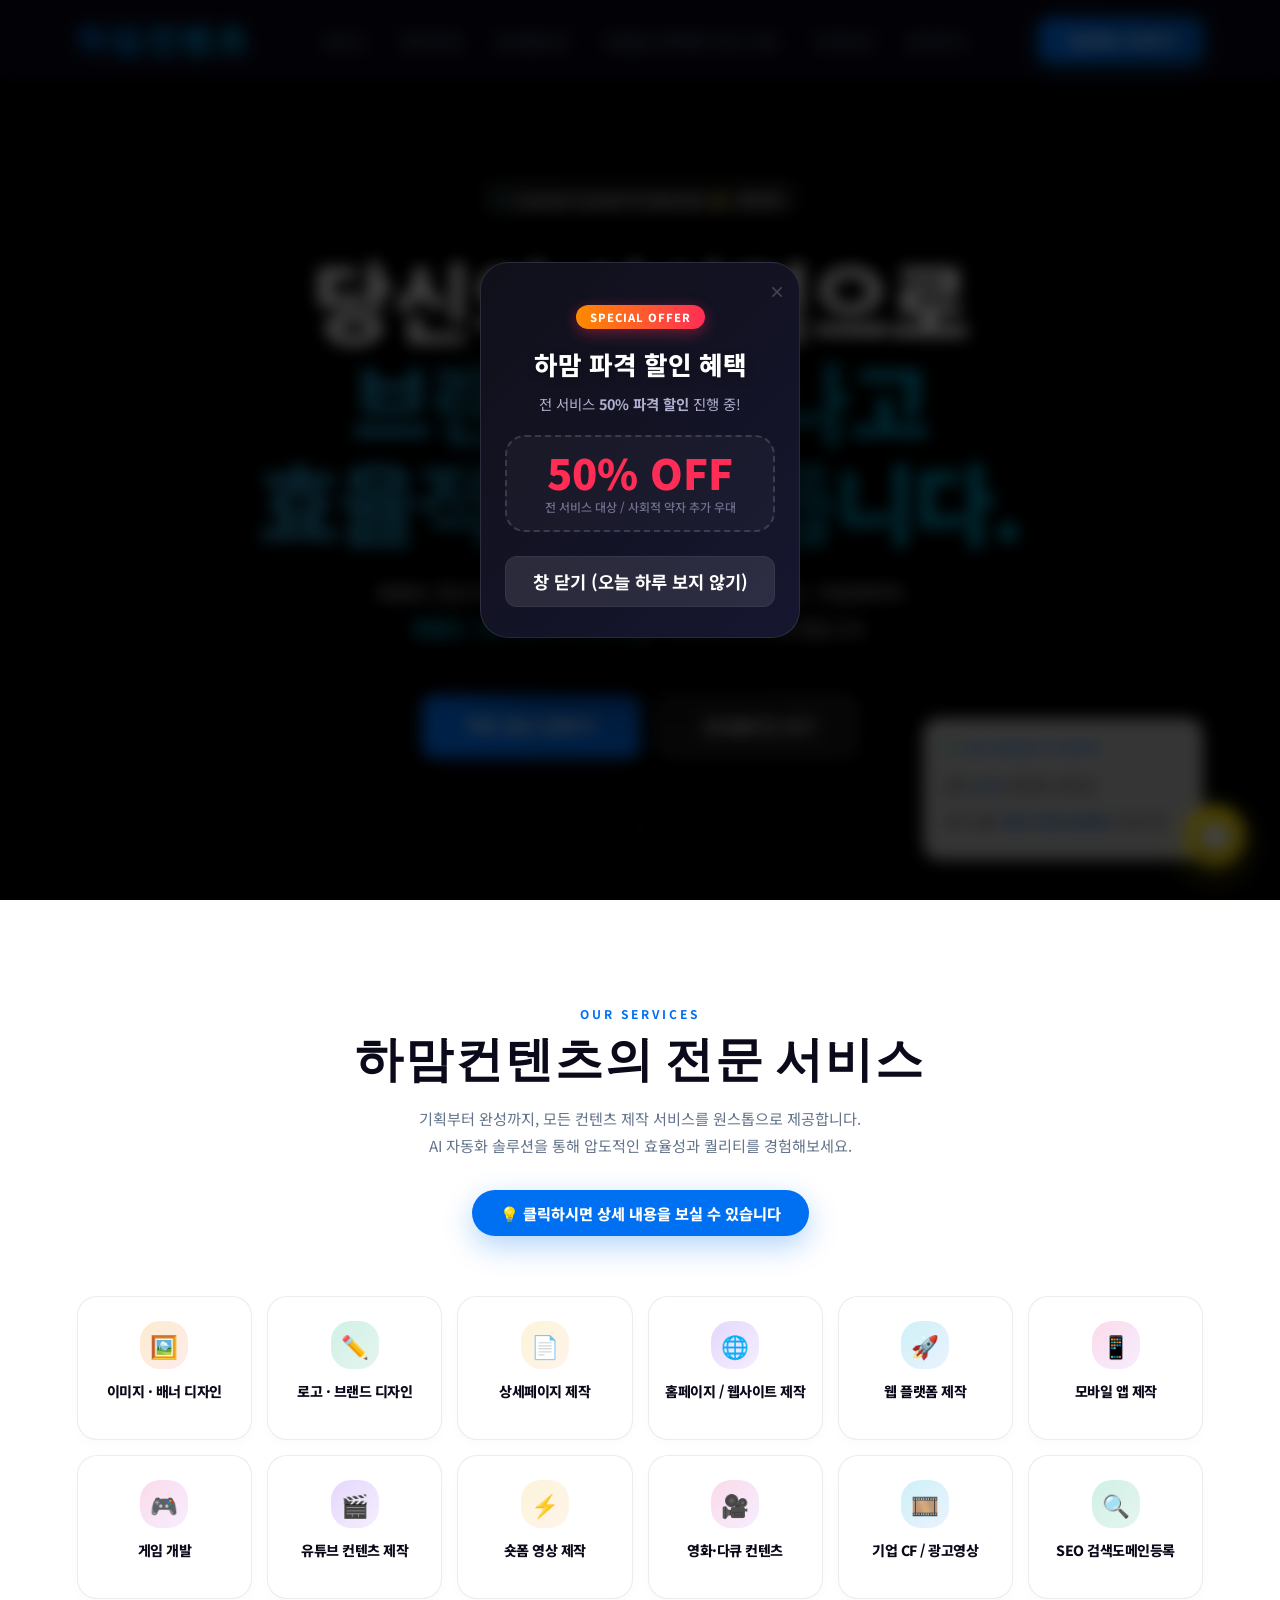
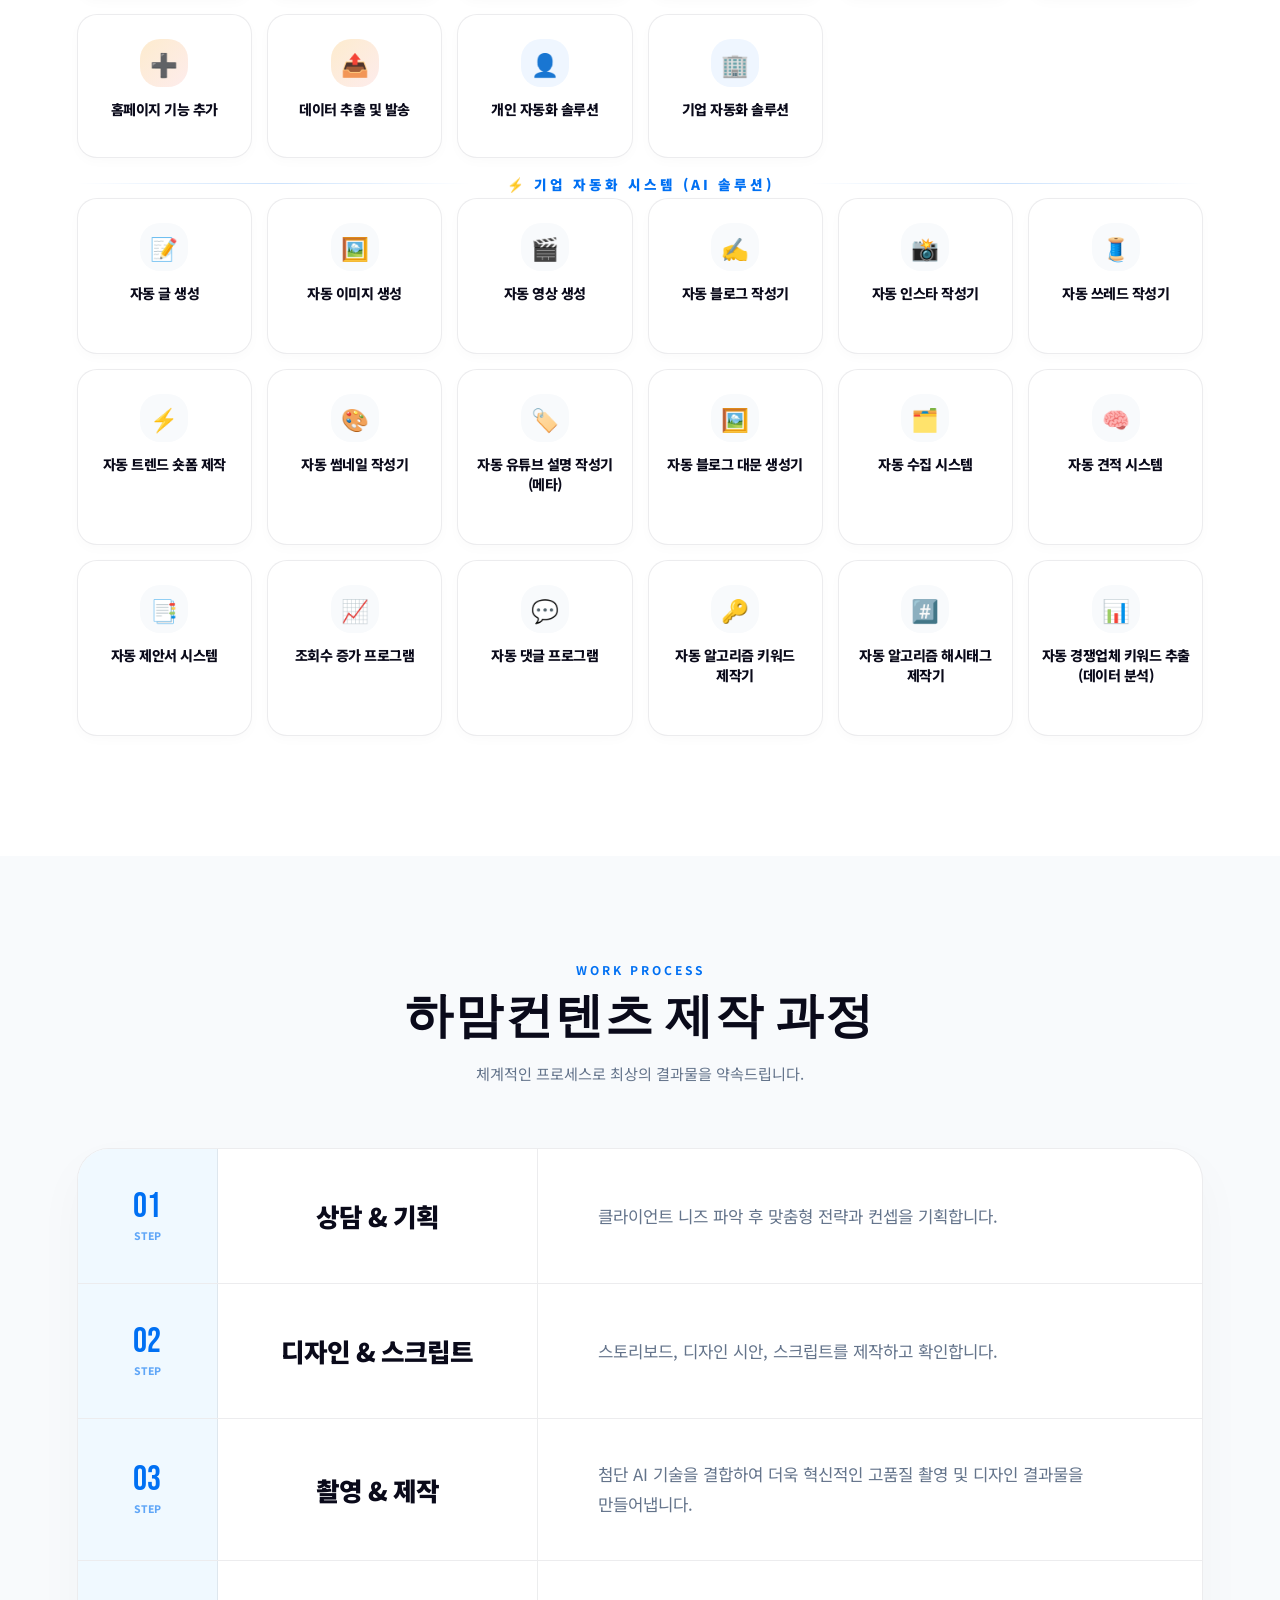
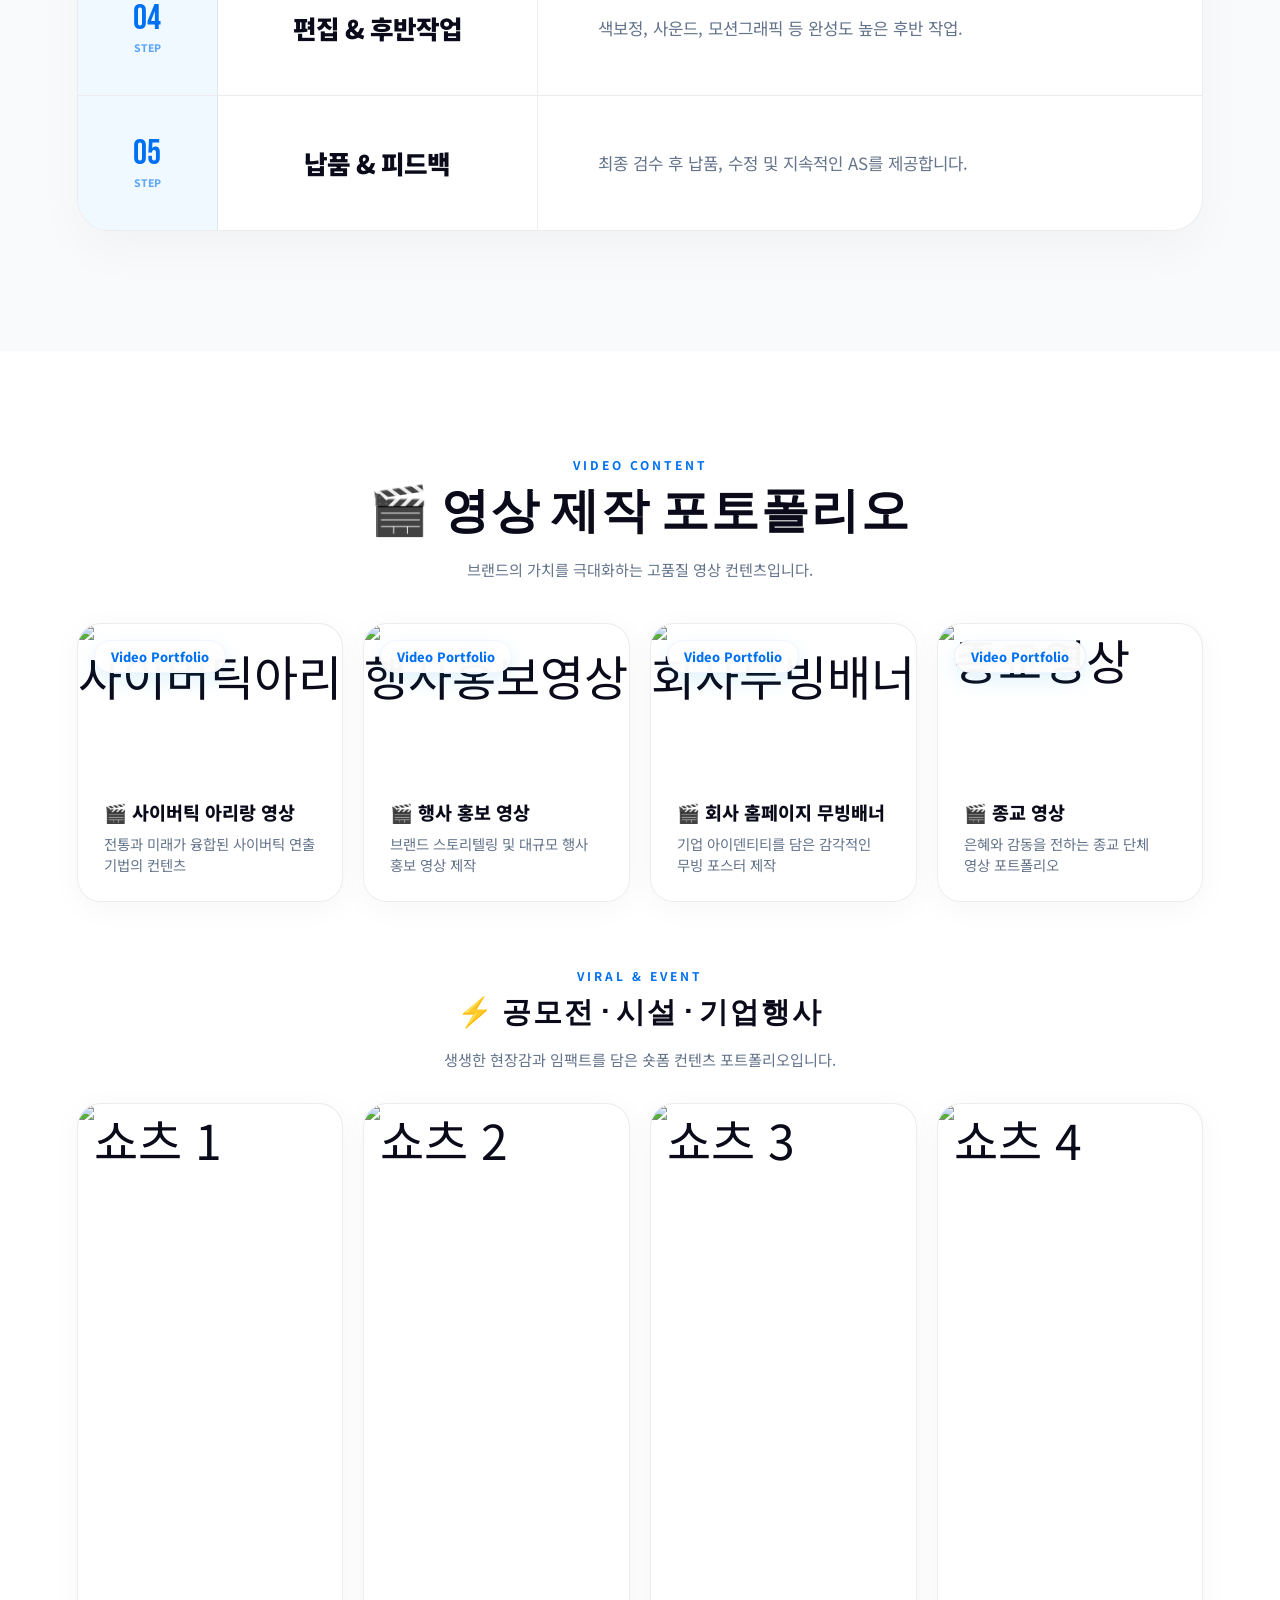
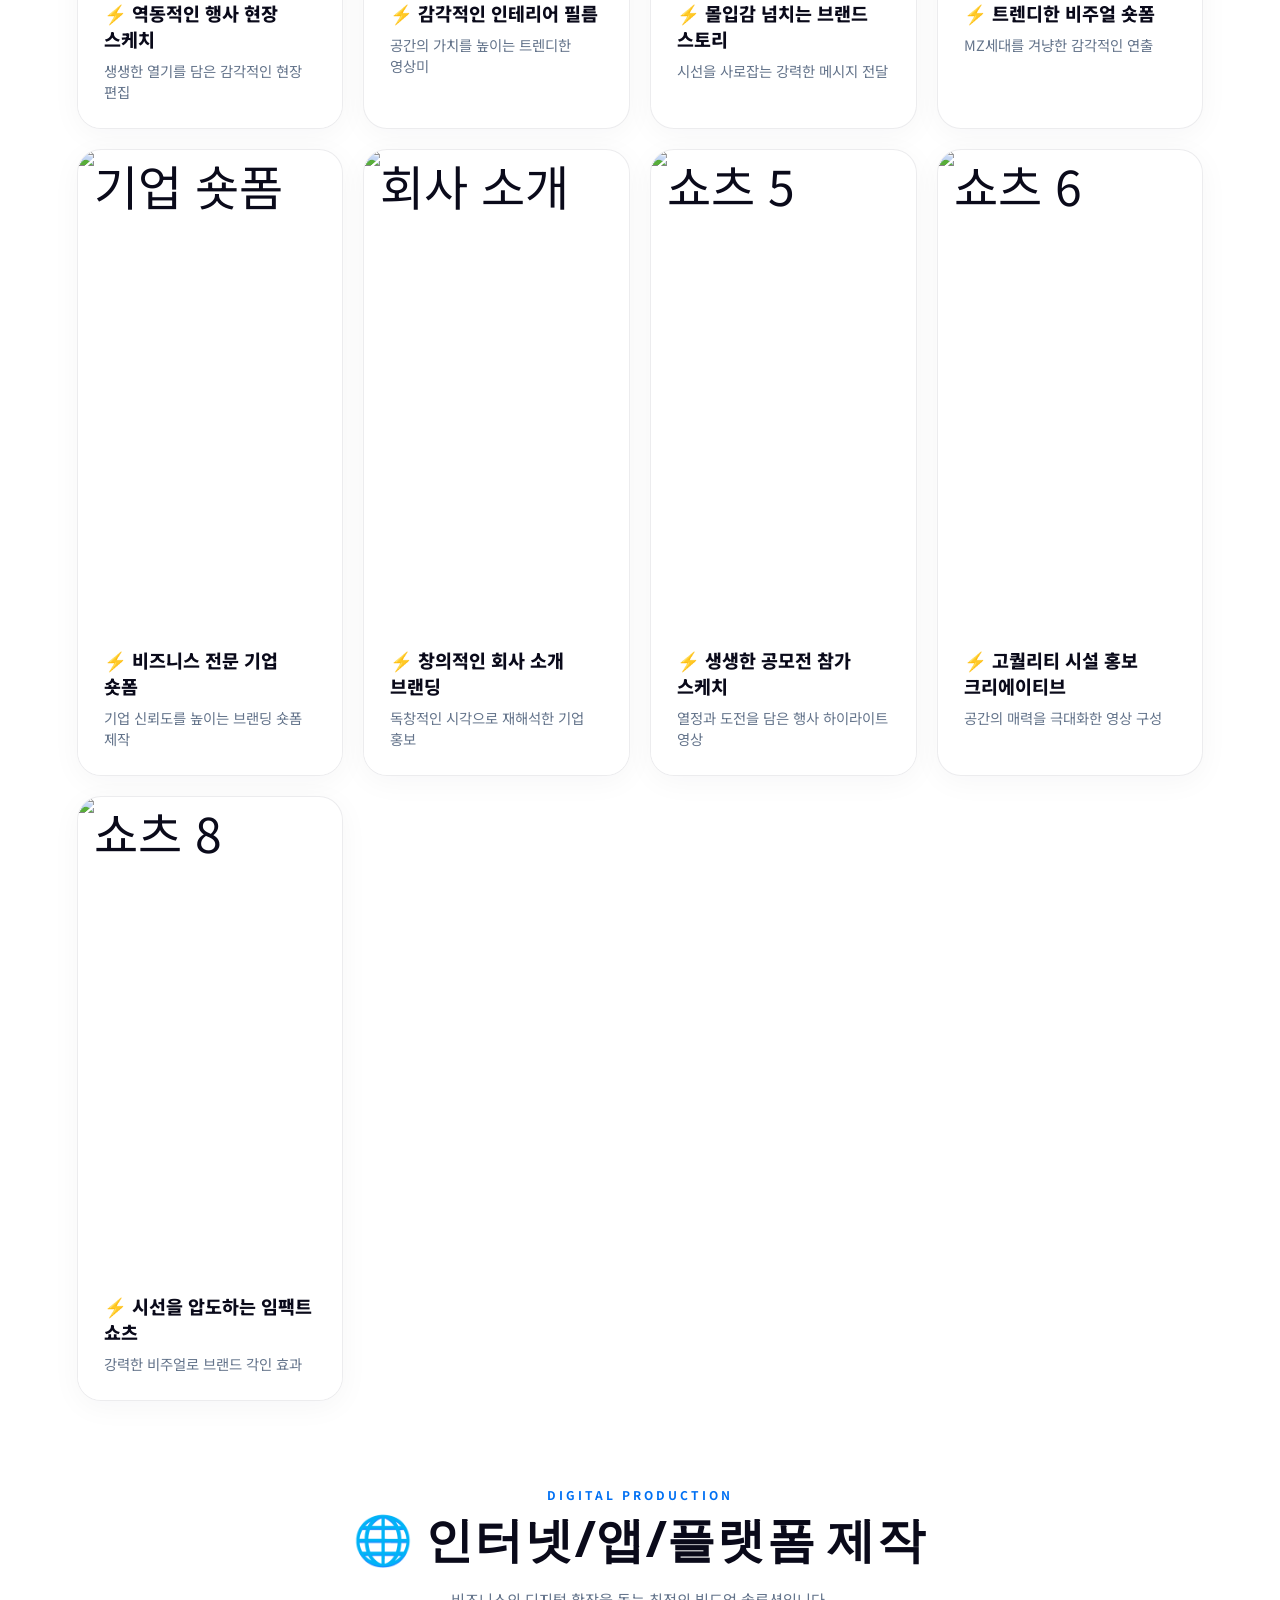
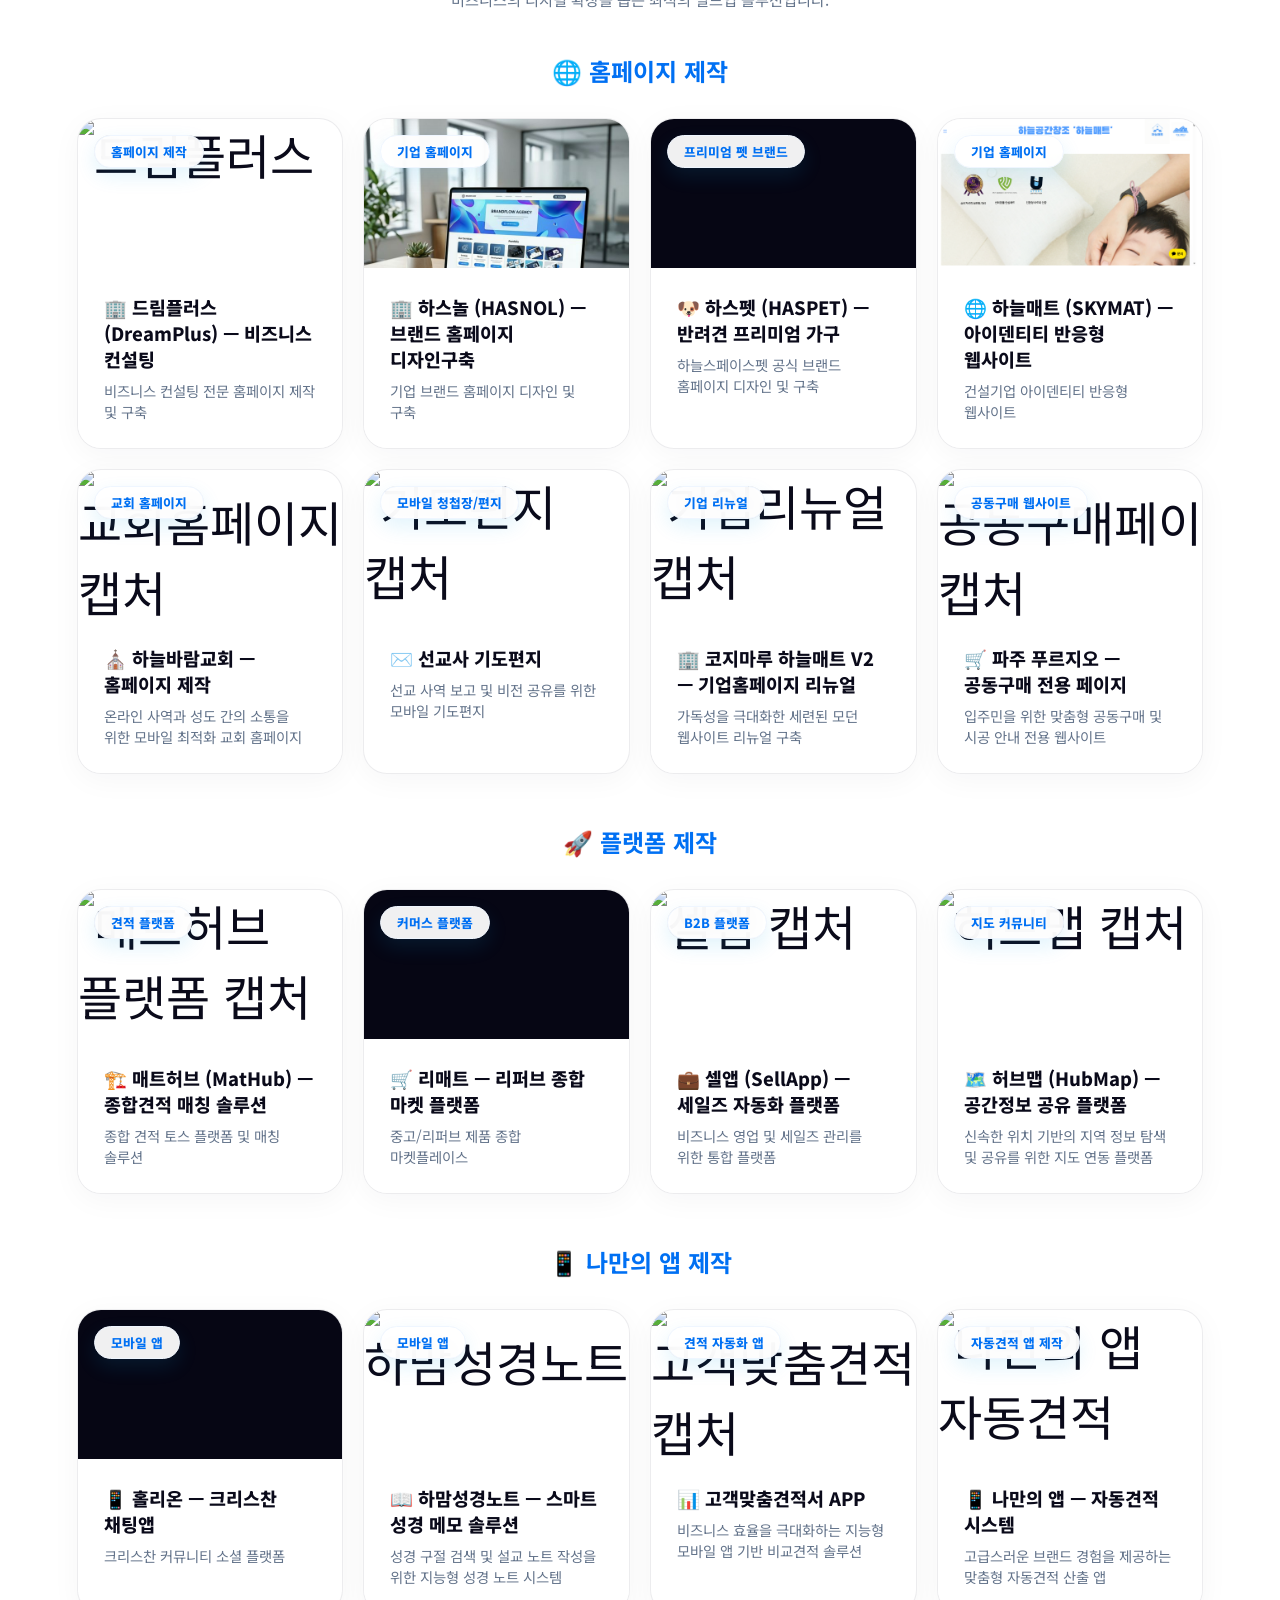
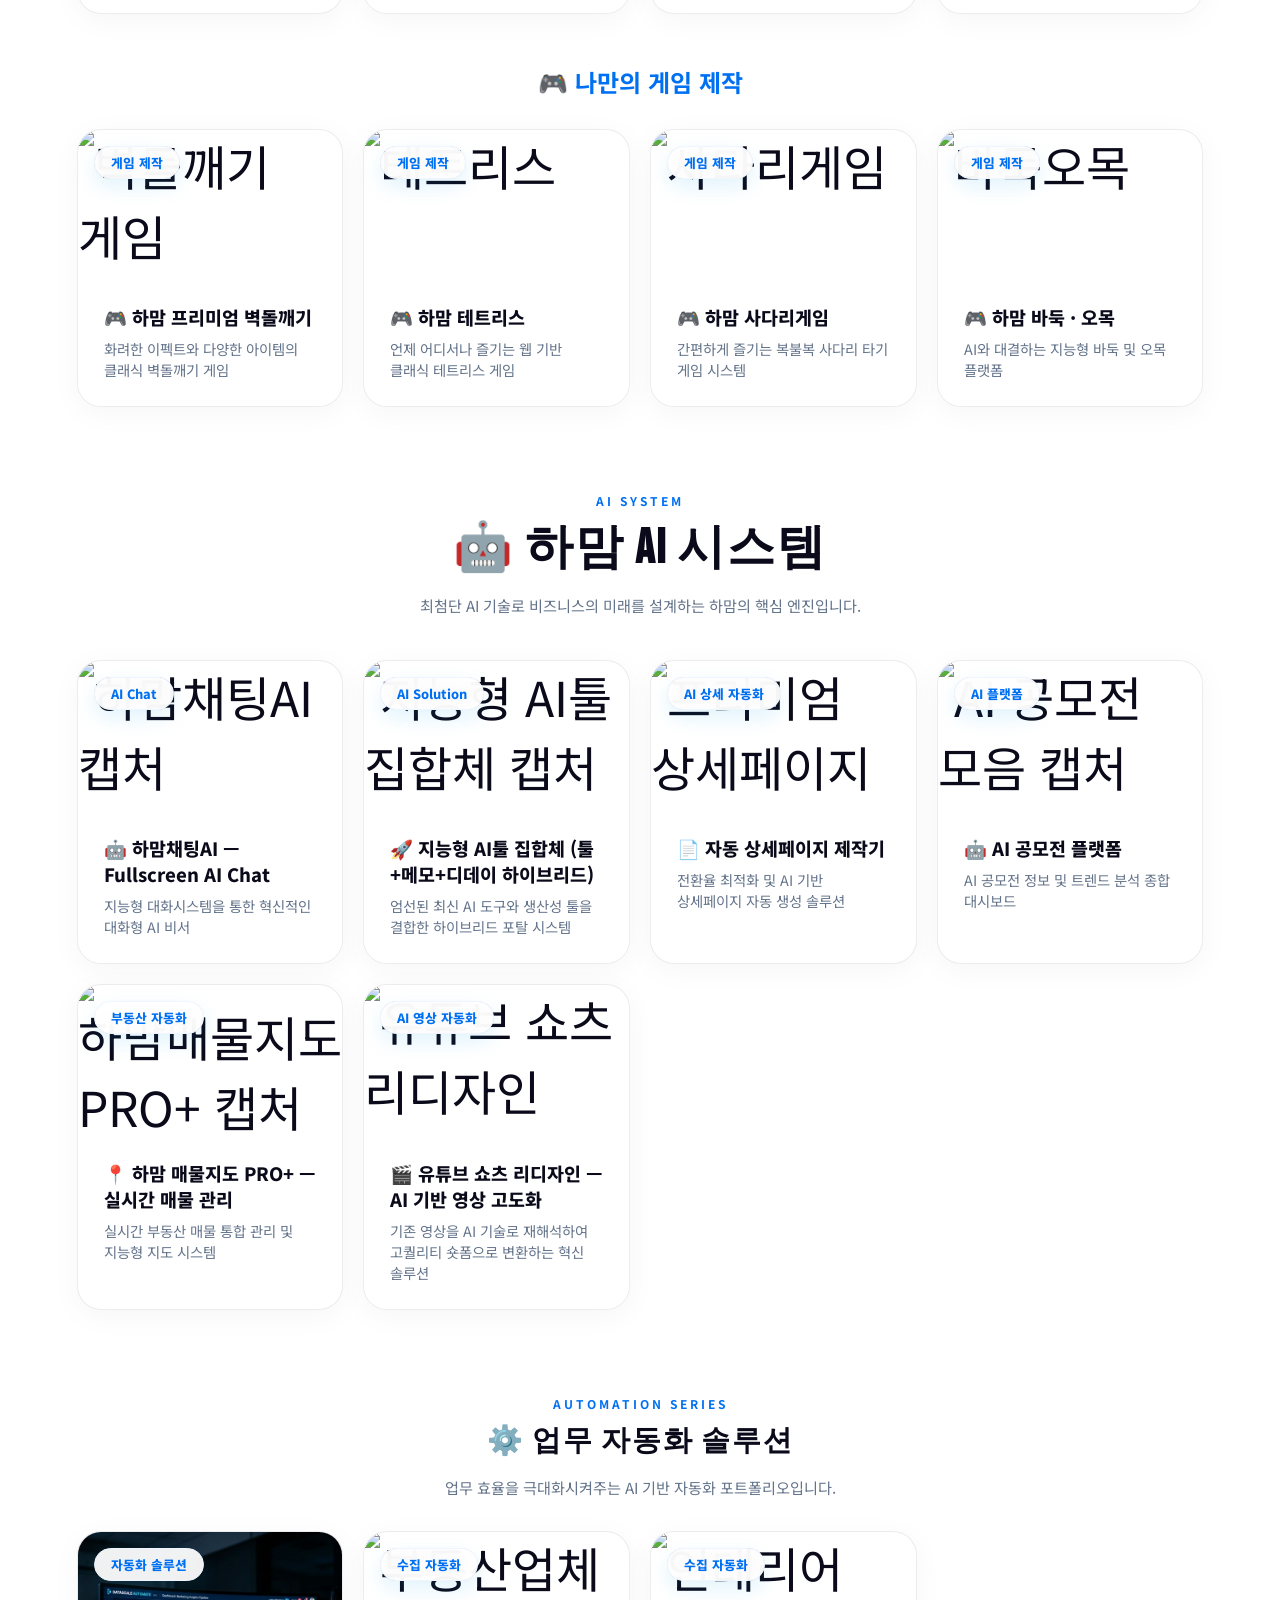
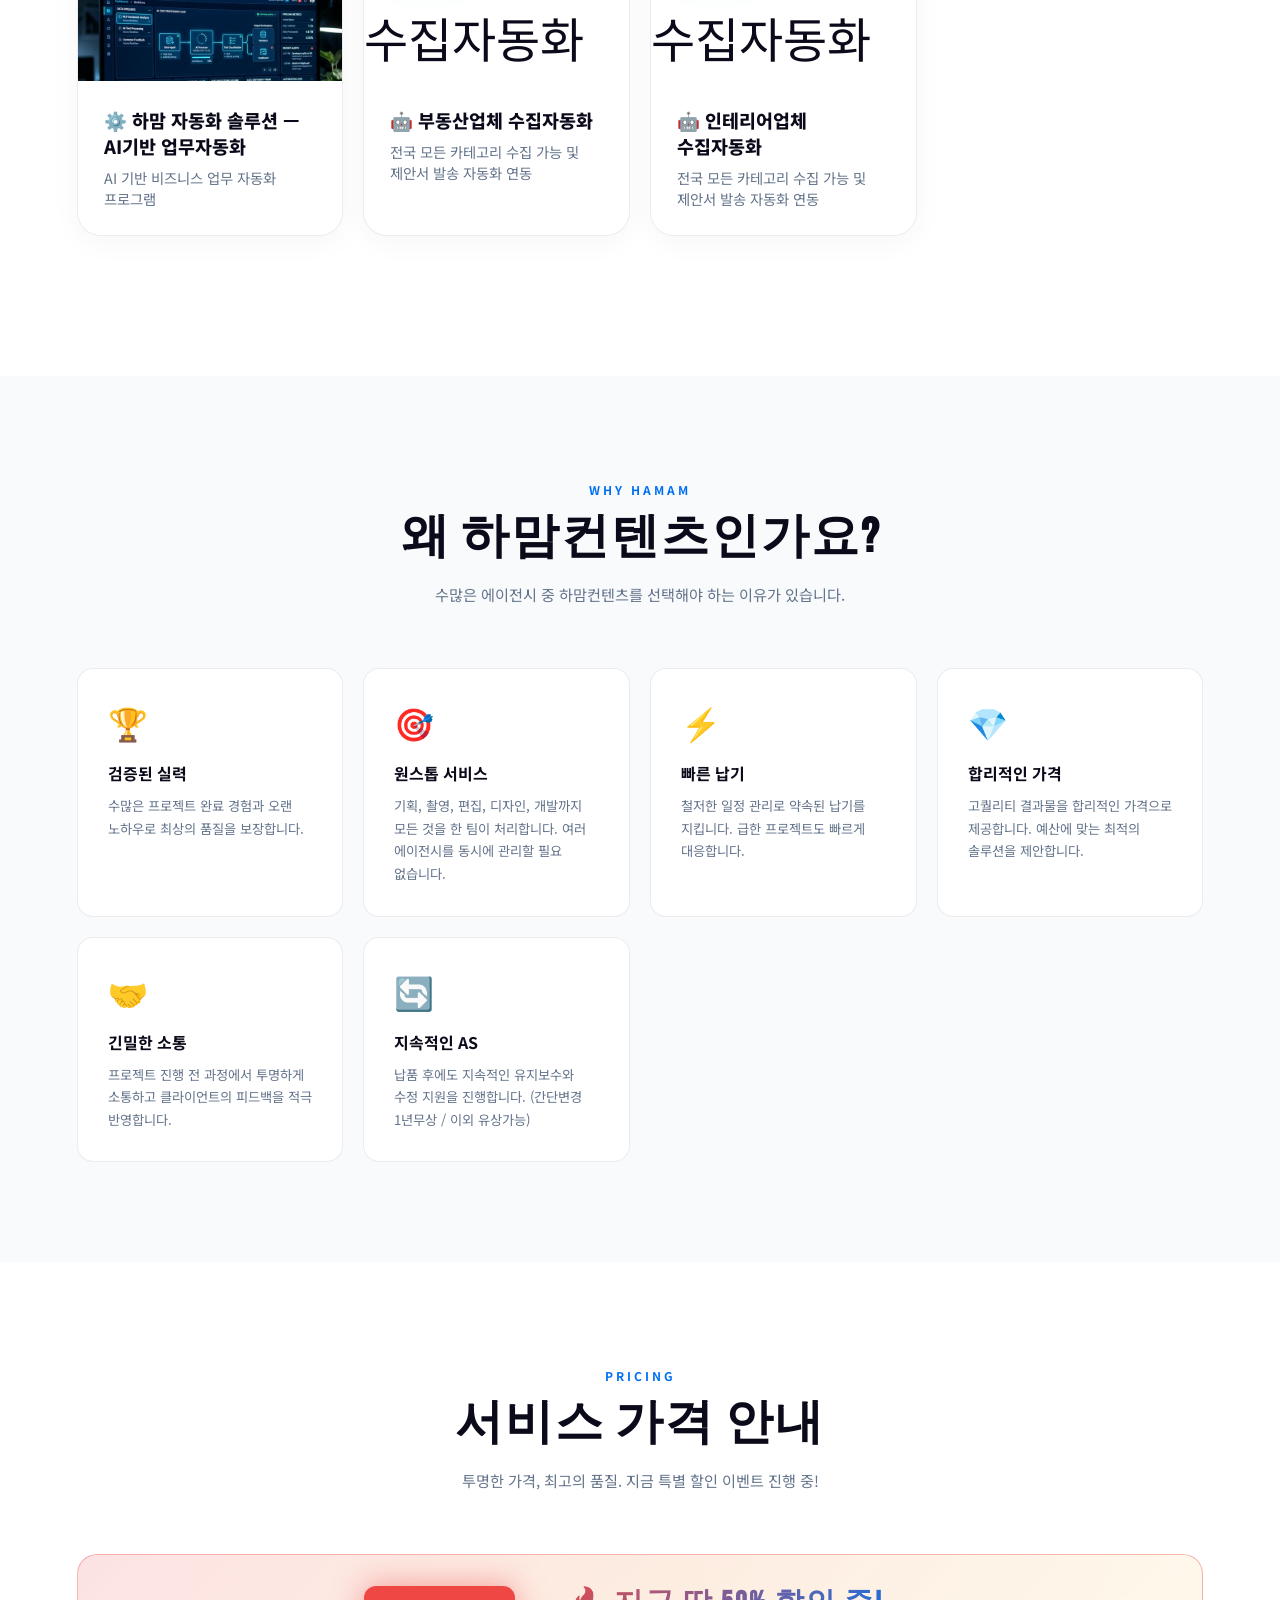
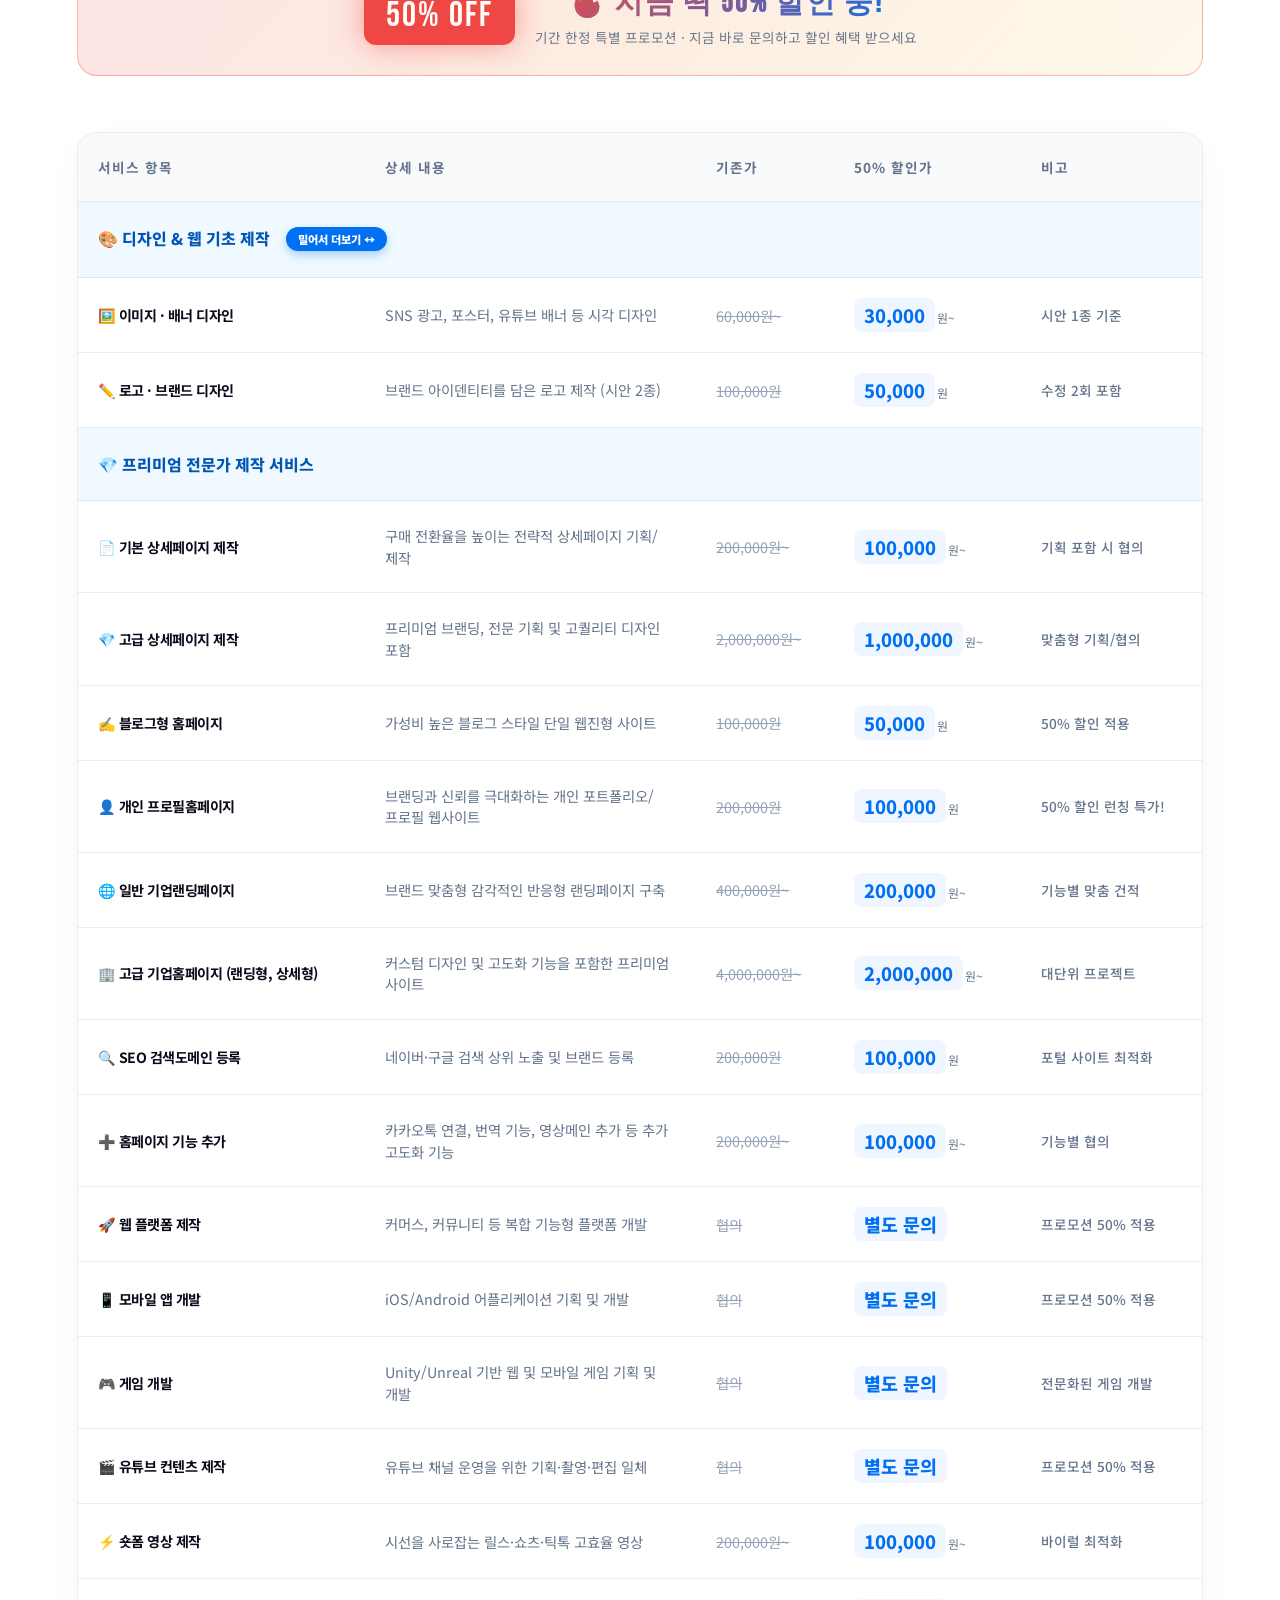
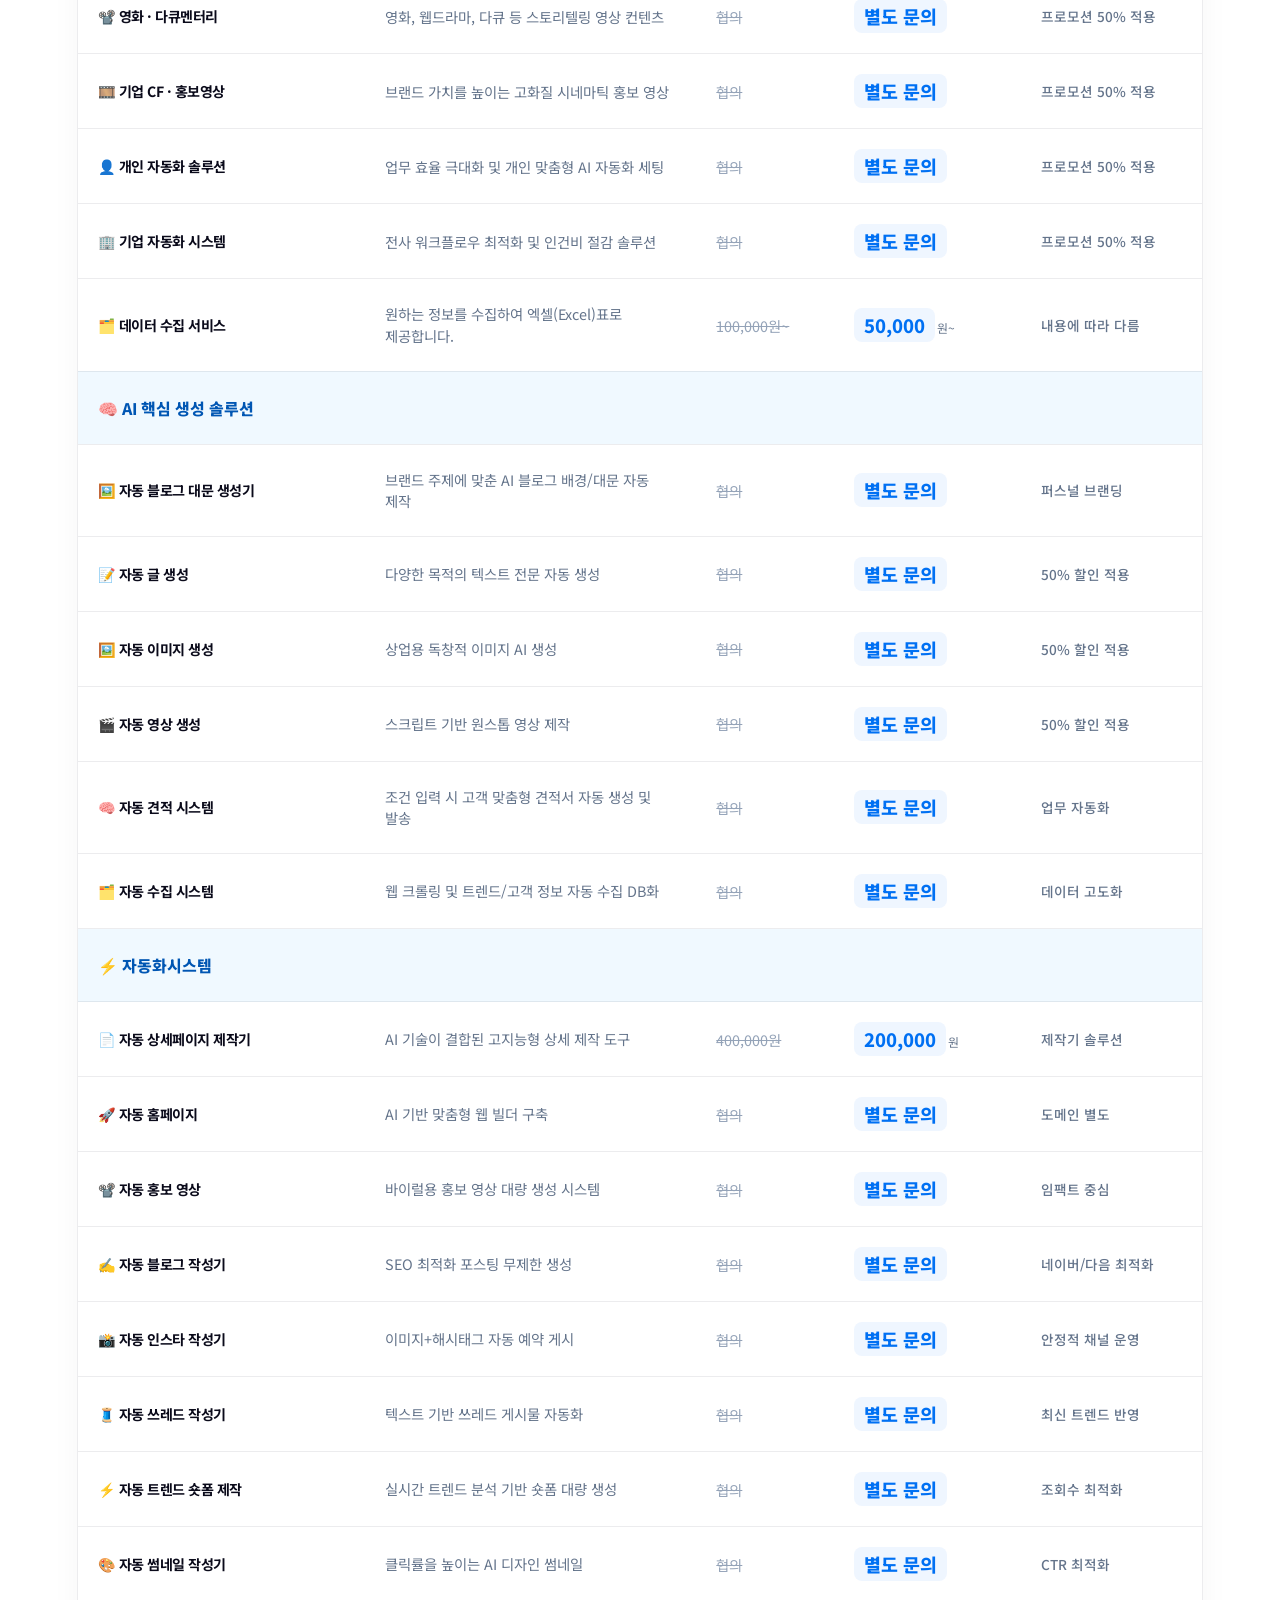
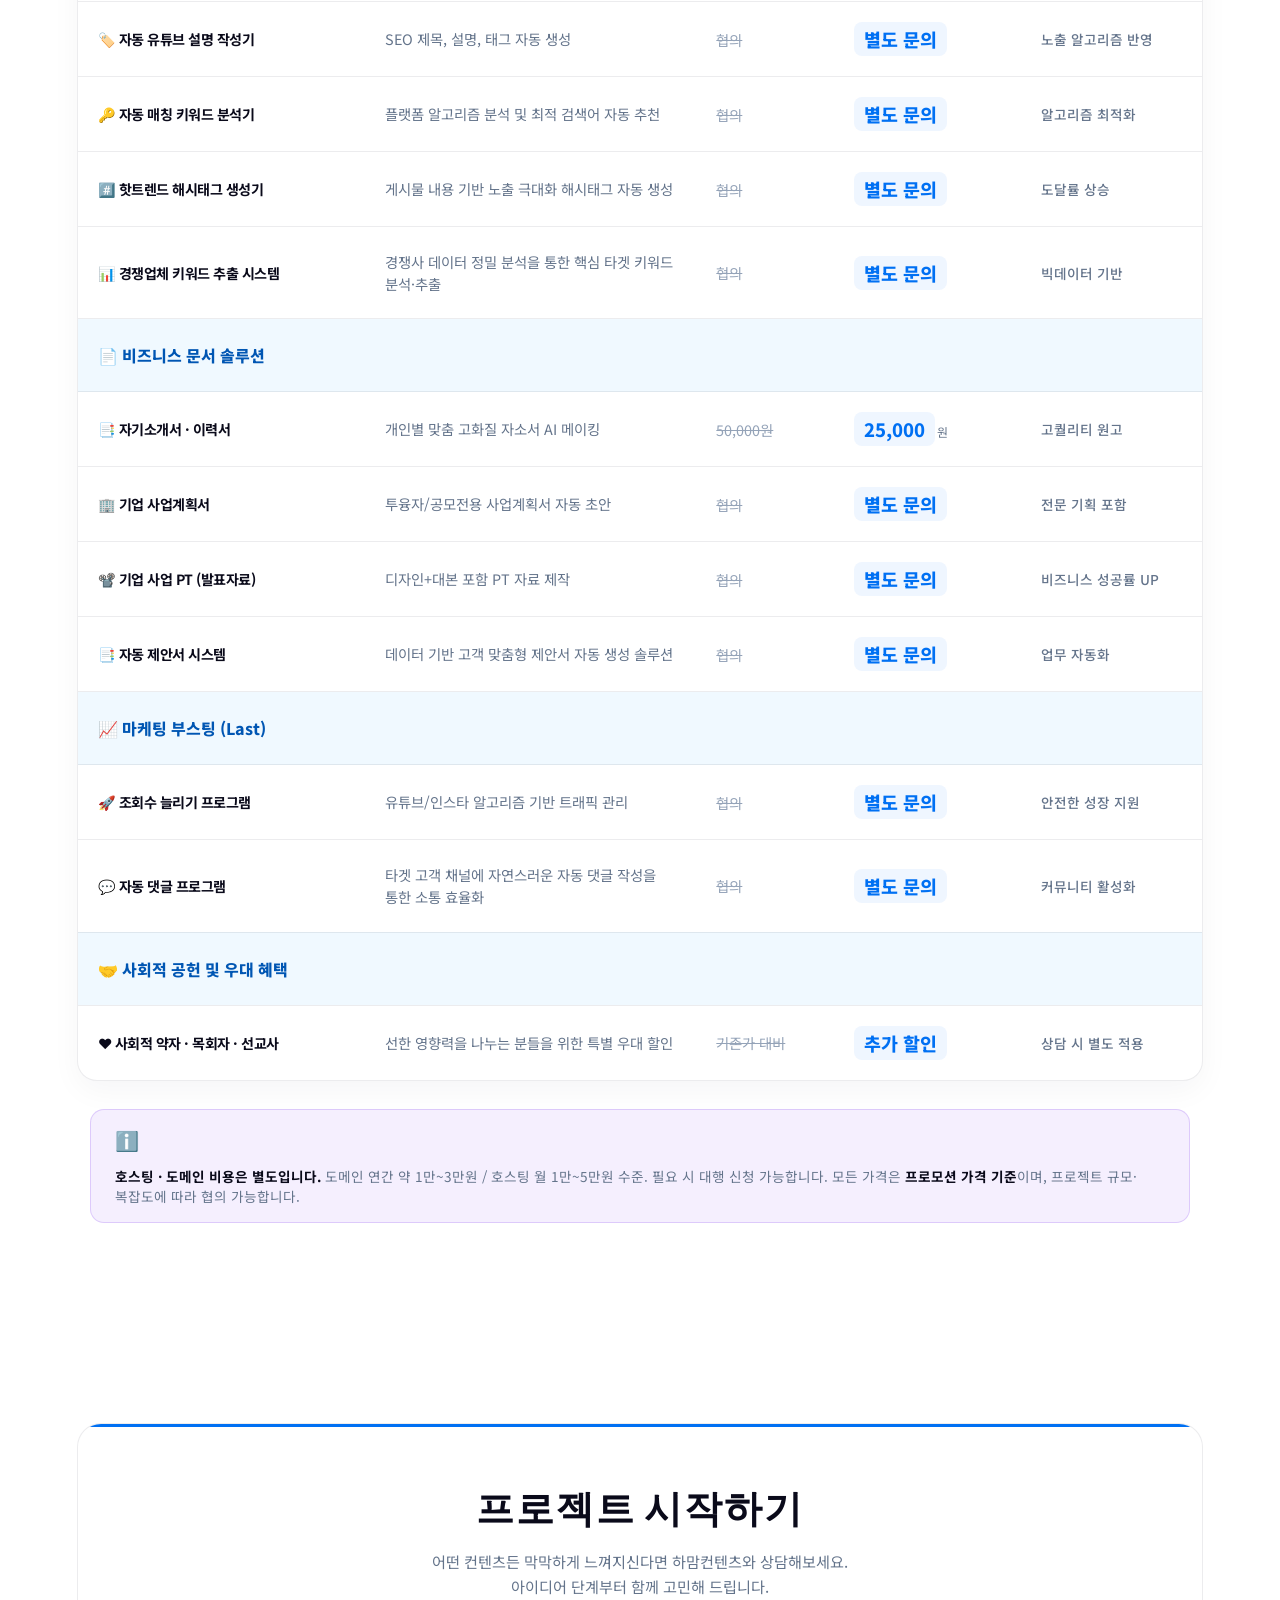
==== commit b144e8df: "fix: remove consultation button from popup" ====
--- a/index.html
+++ b/index.html
@@ -2876,7 +2876,7 @@
         <div class="coupon-period">전 서비스 대상 / 사회적 약자 추가 우대</div>
       </div>
       
-      <a href="https://pf.kakao.com/_YdGxhX/chat" target="_blank" class="coupon-btn">지금 바로 상담받기</a>
+
       
       <div class="coupon-footer-btns">
         <div class="coupon-hide-btn" onclick="closeCouponNoToday()">창 닫기 (오늘 하루 보지 않기)</div>
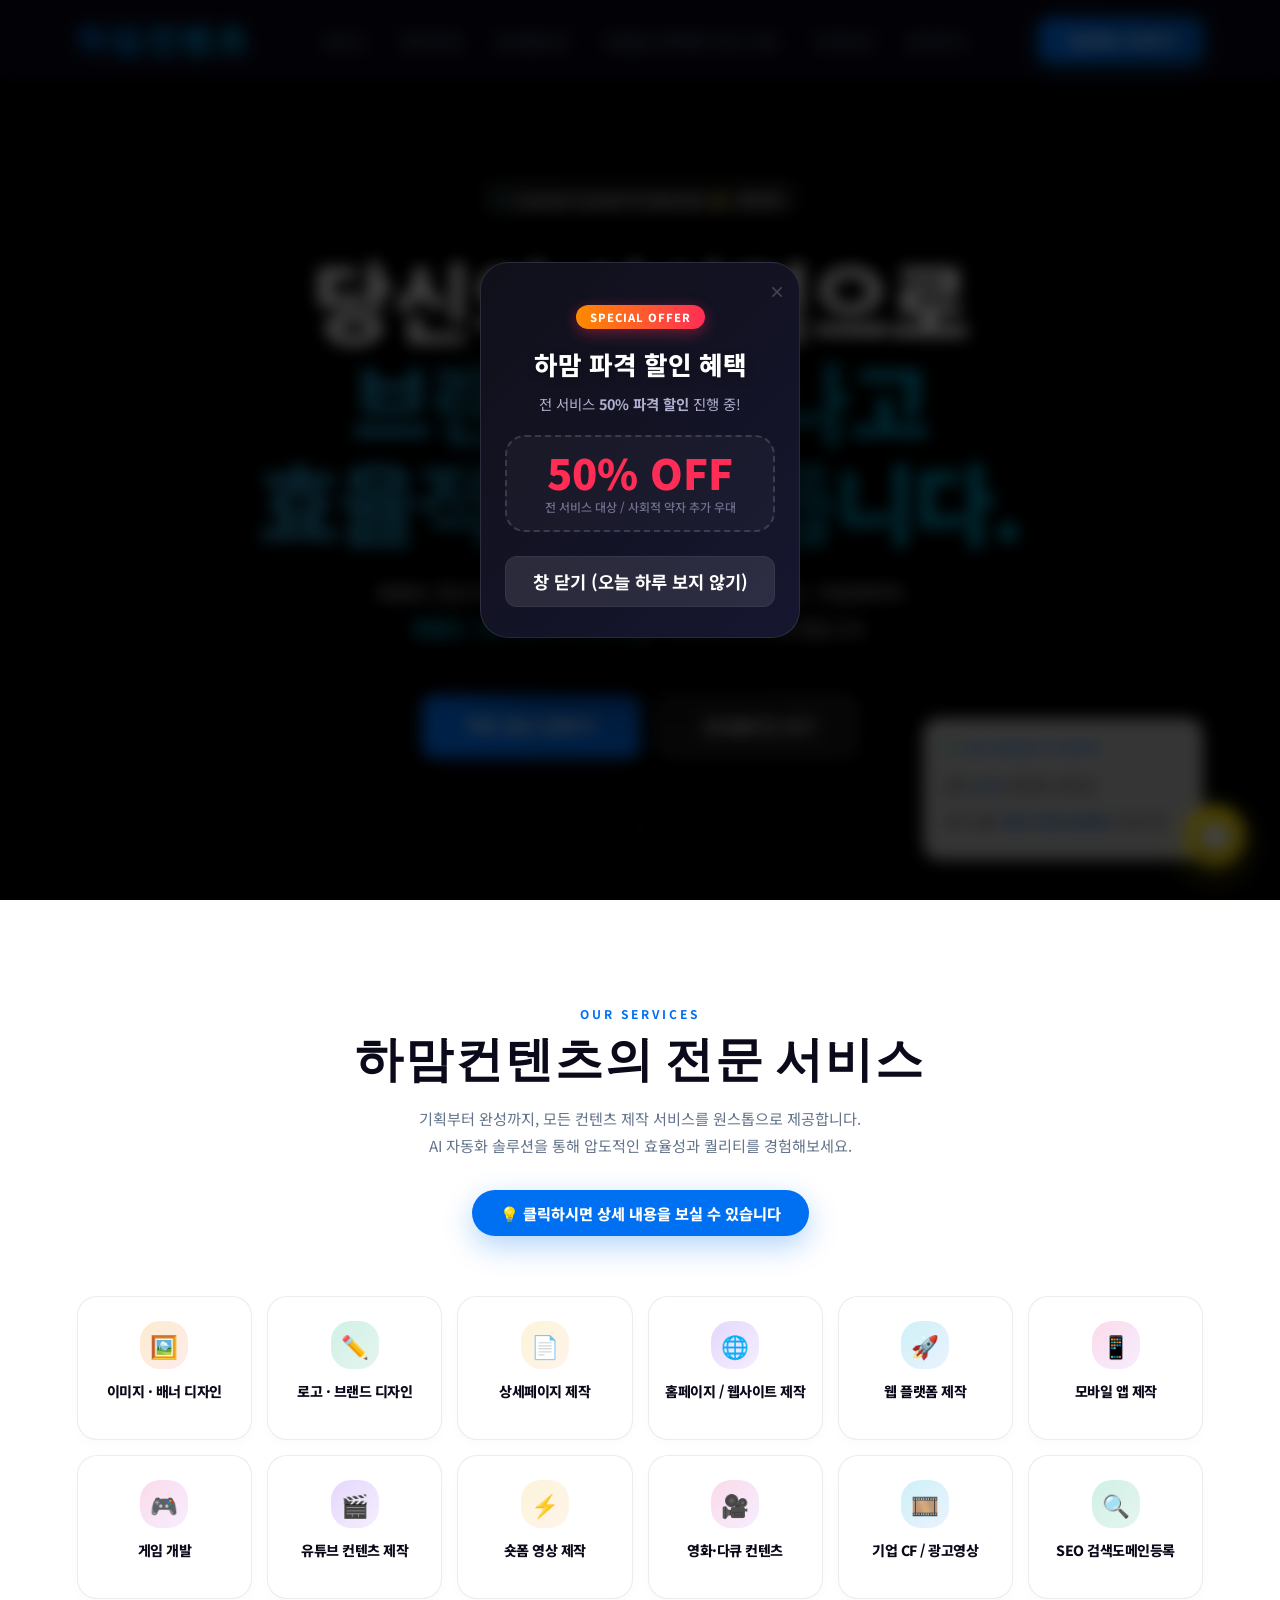
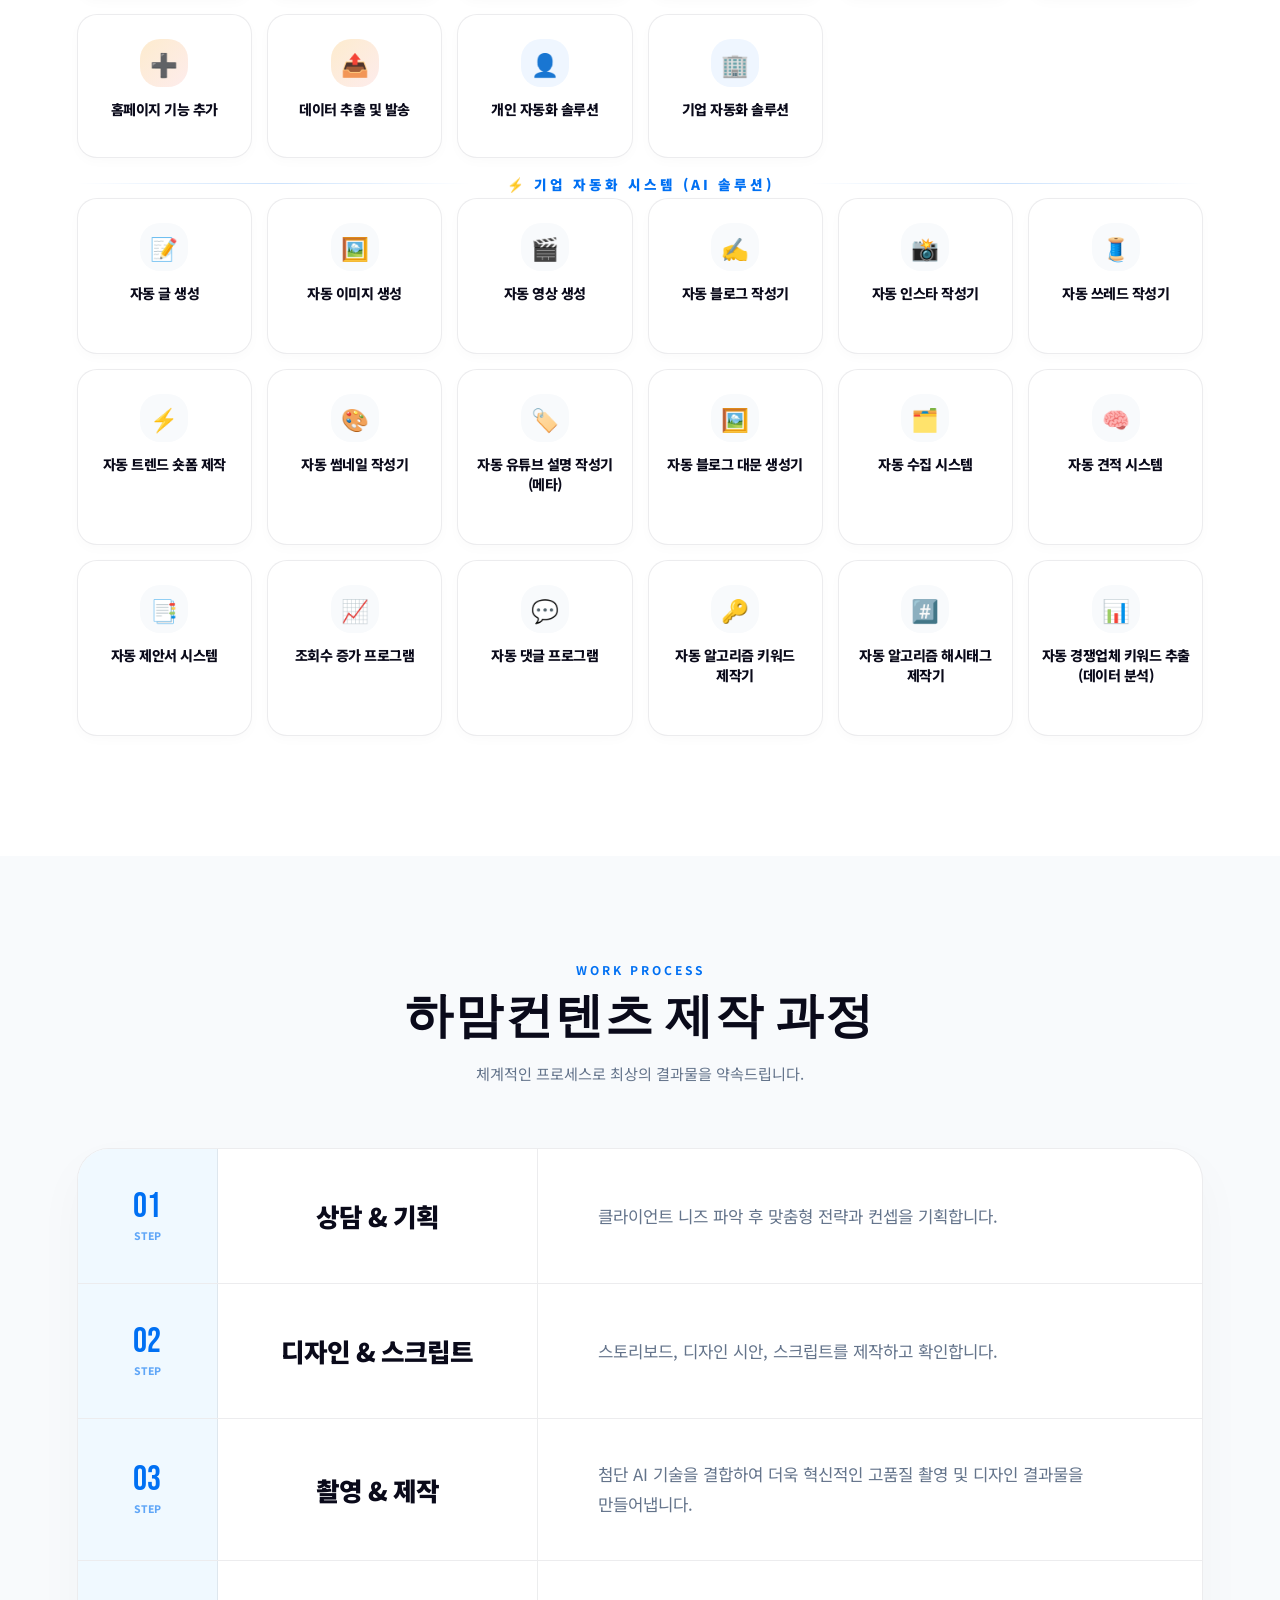
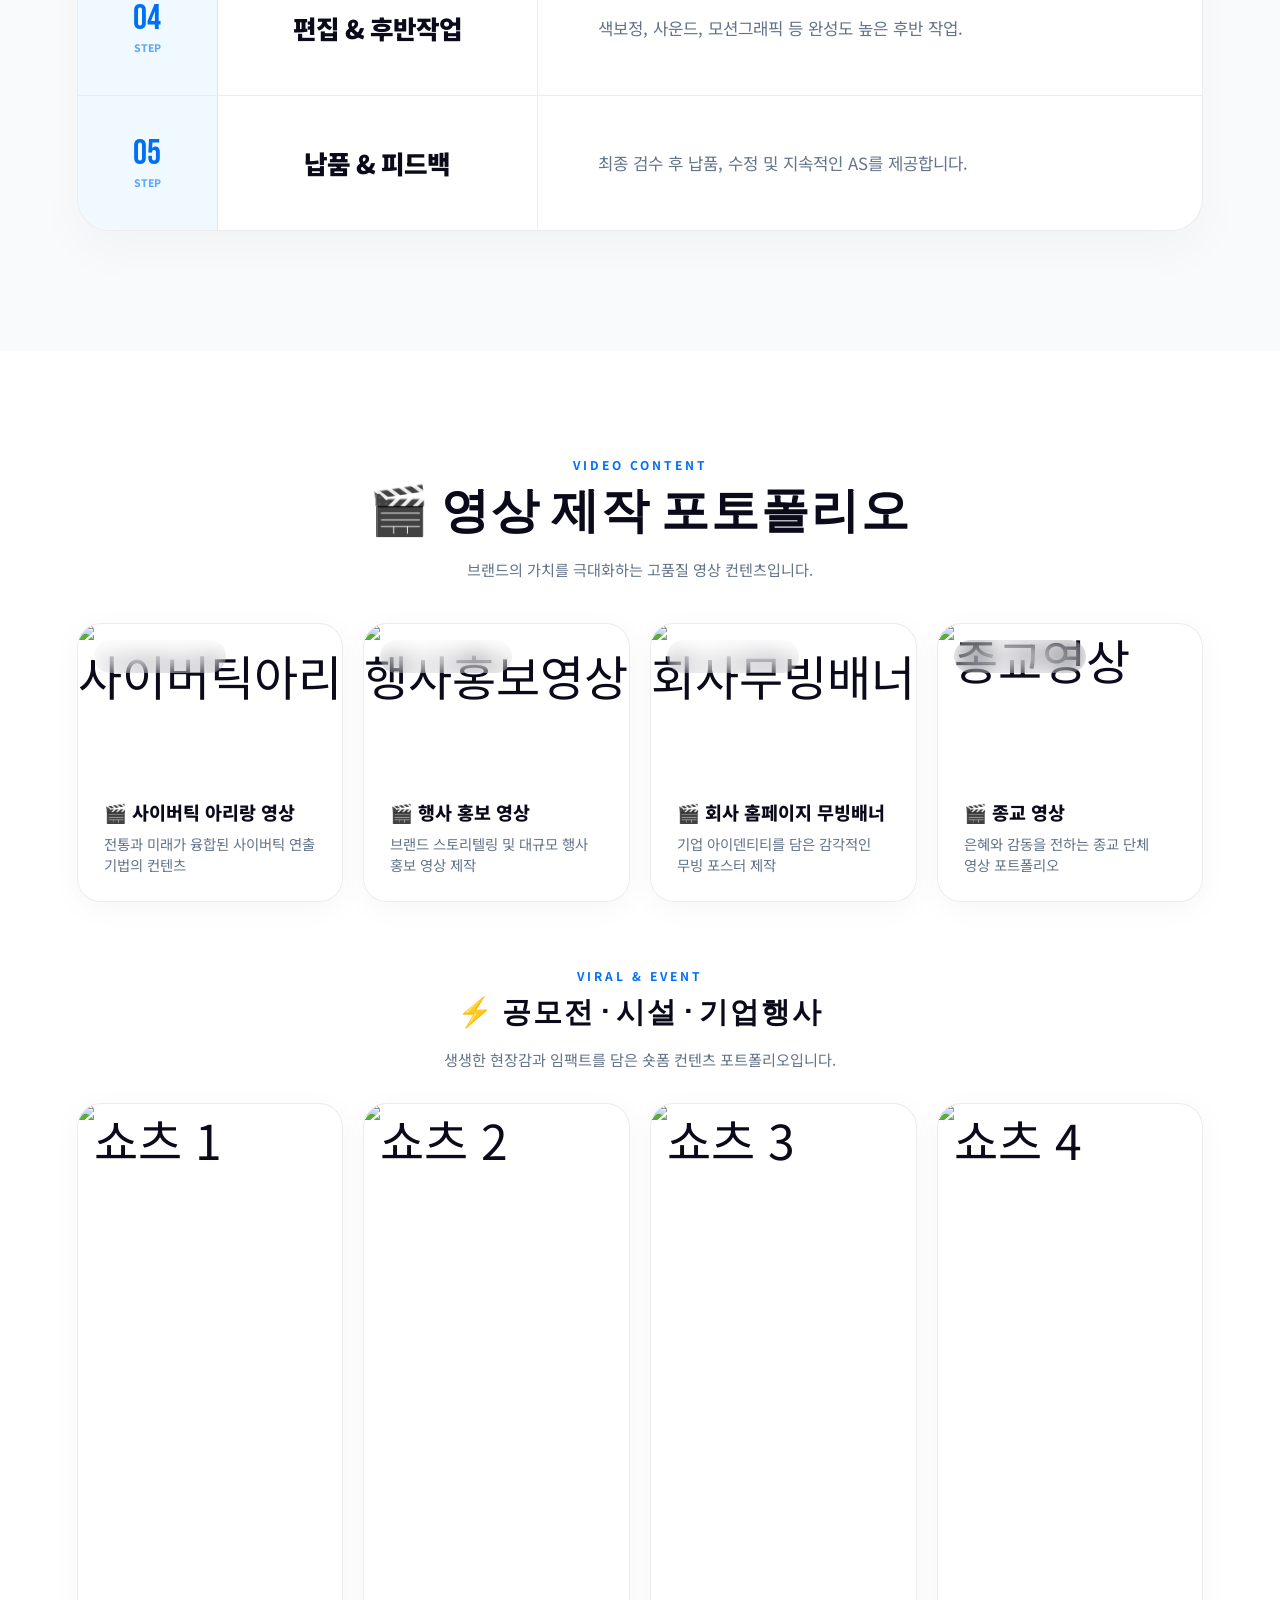
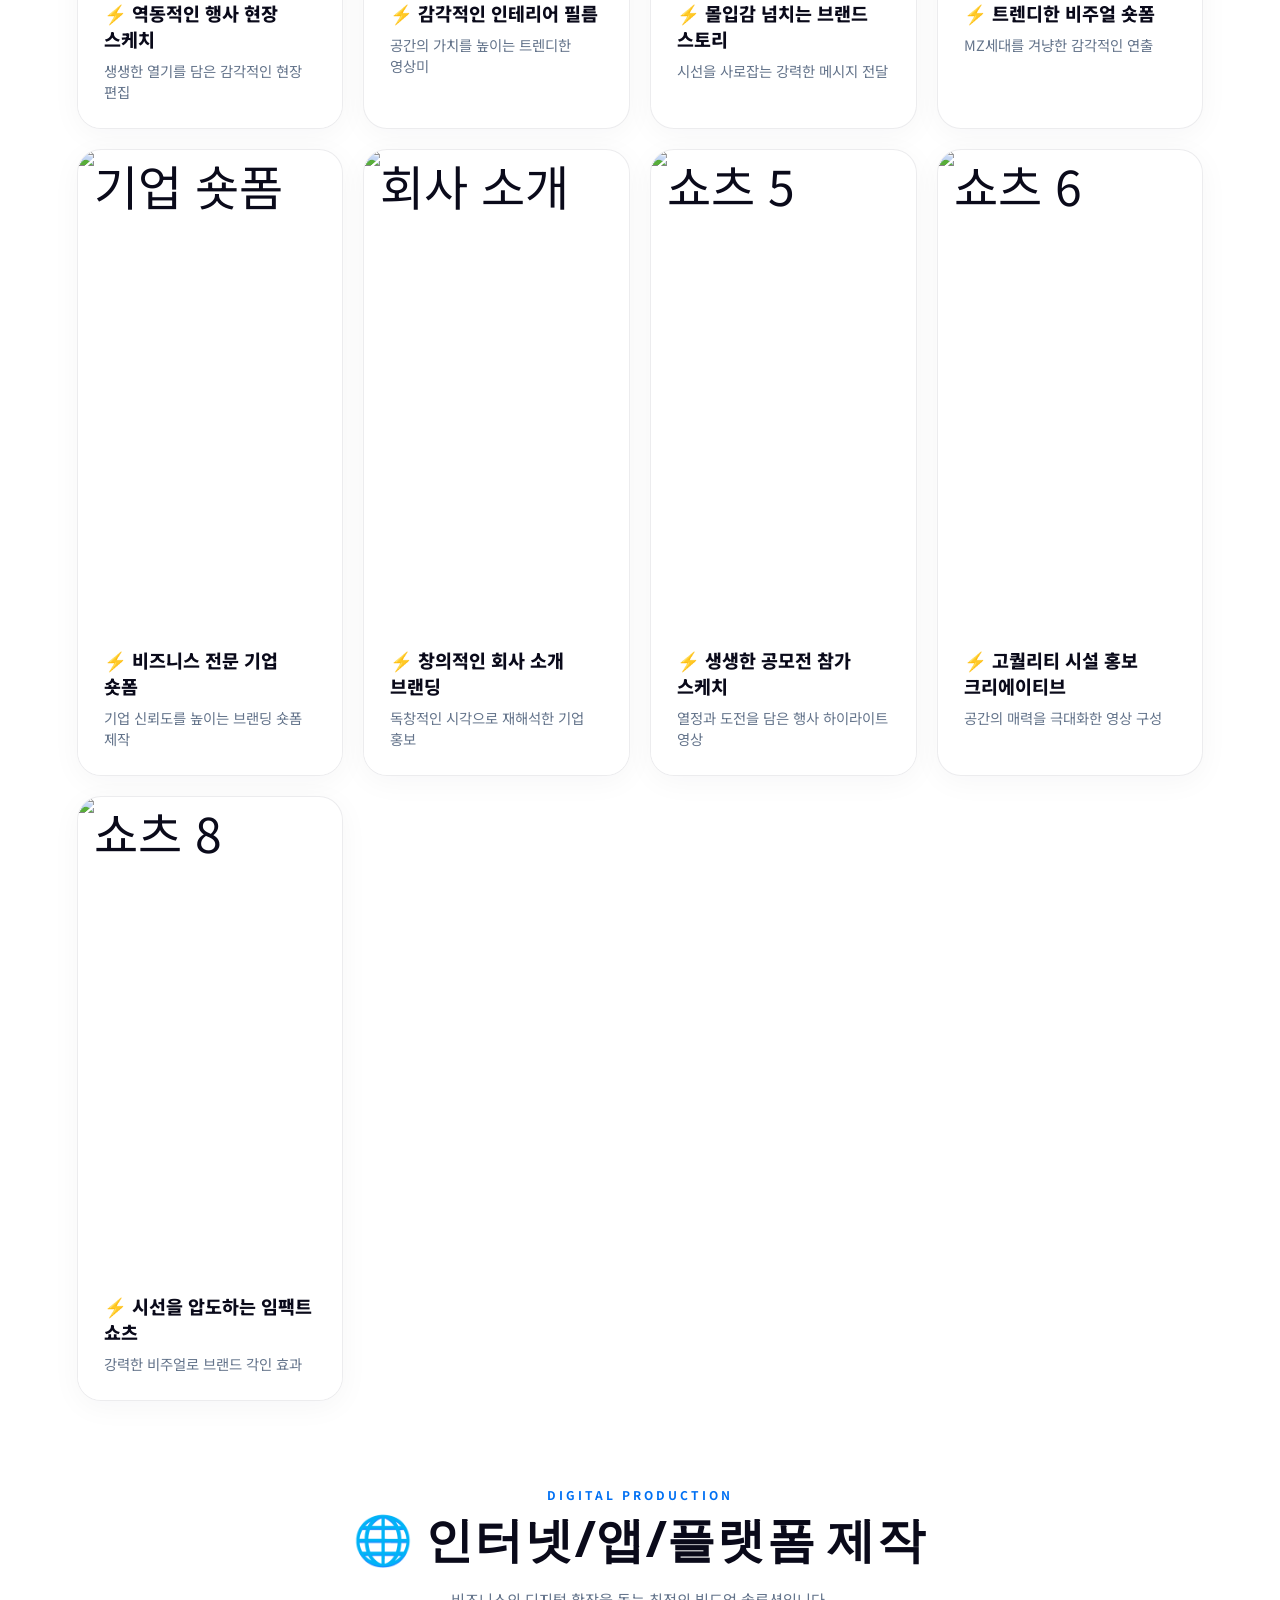
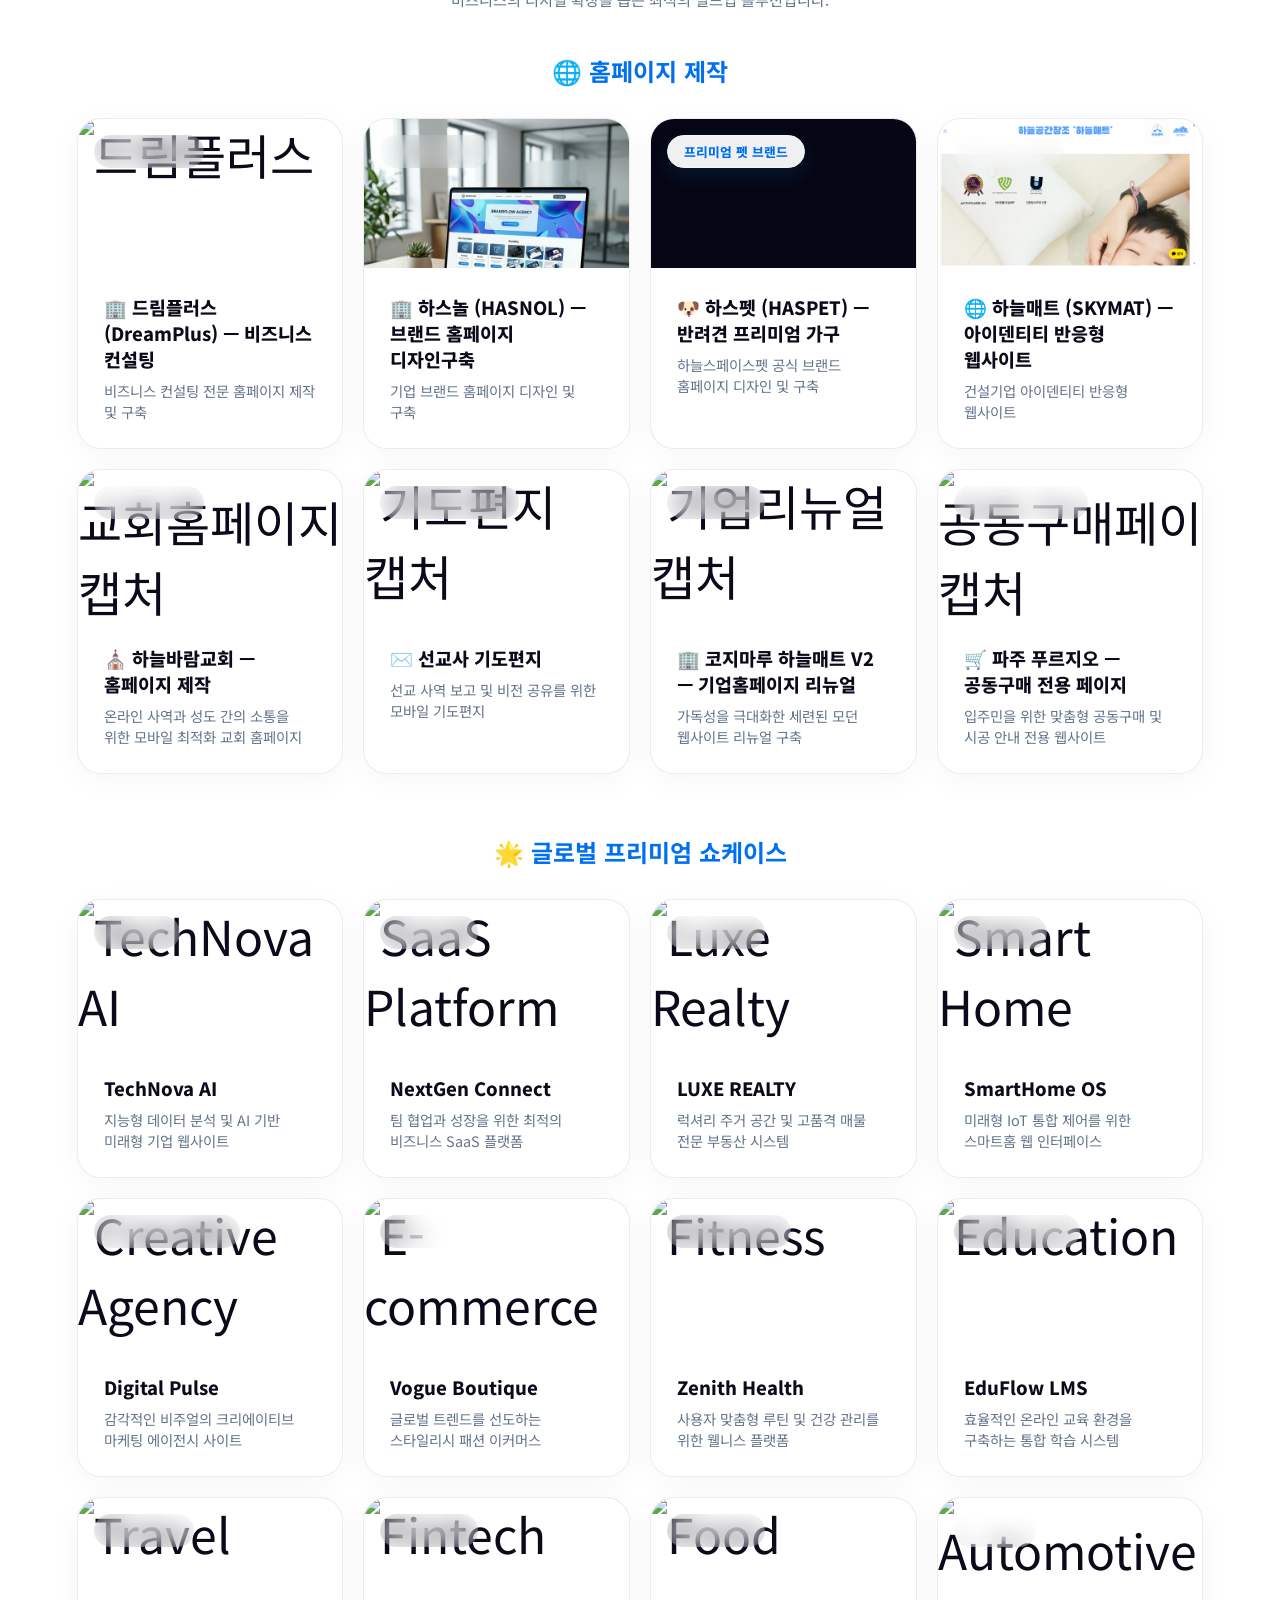
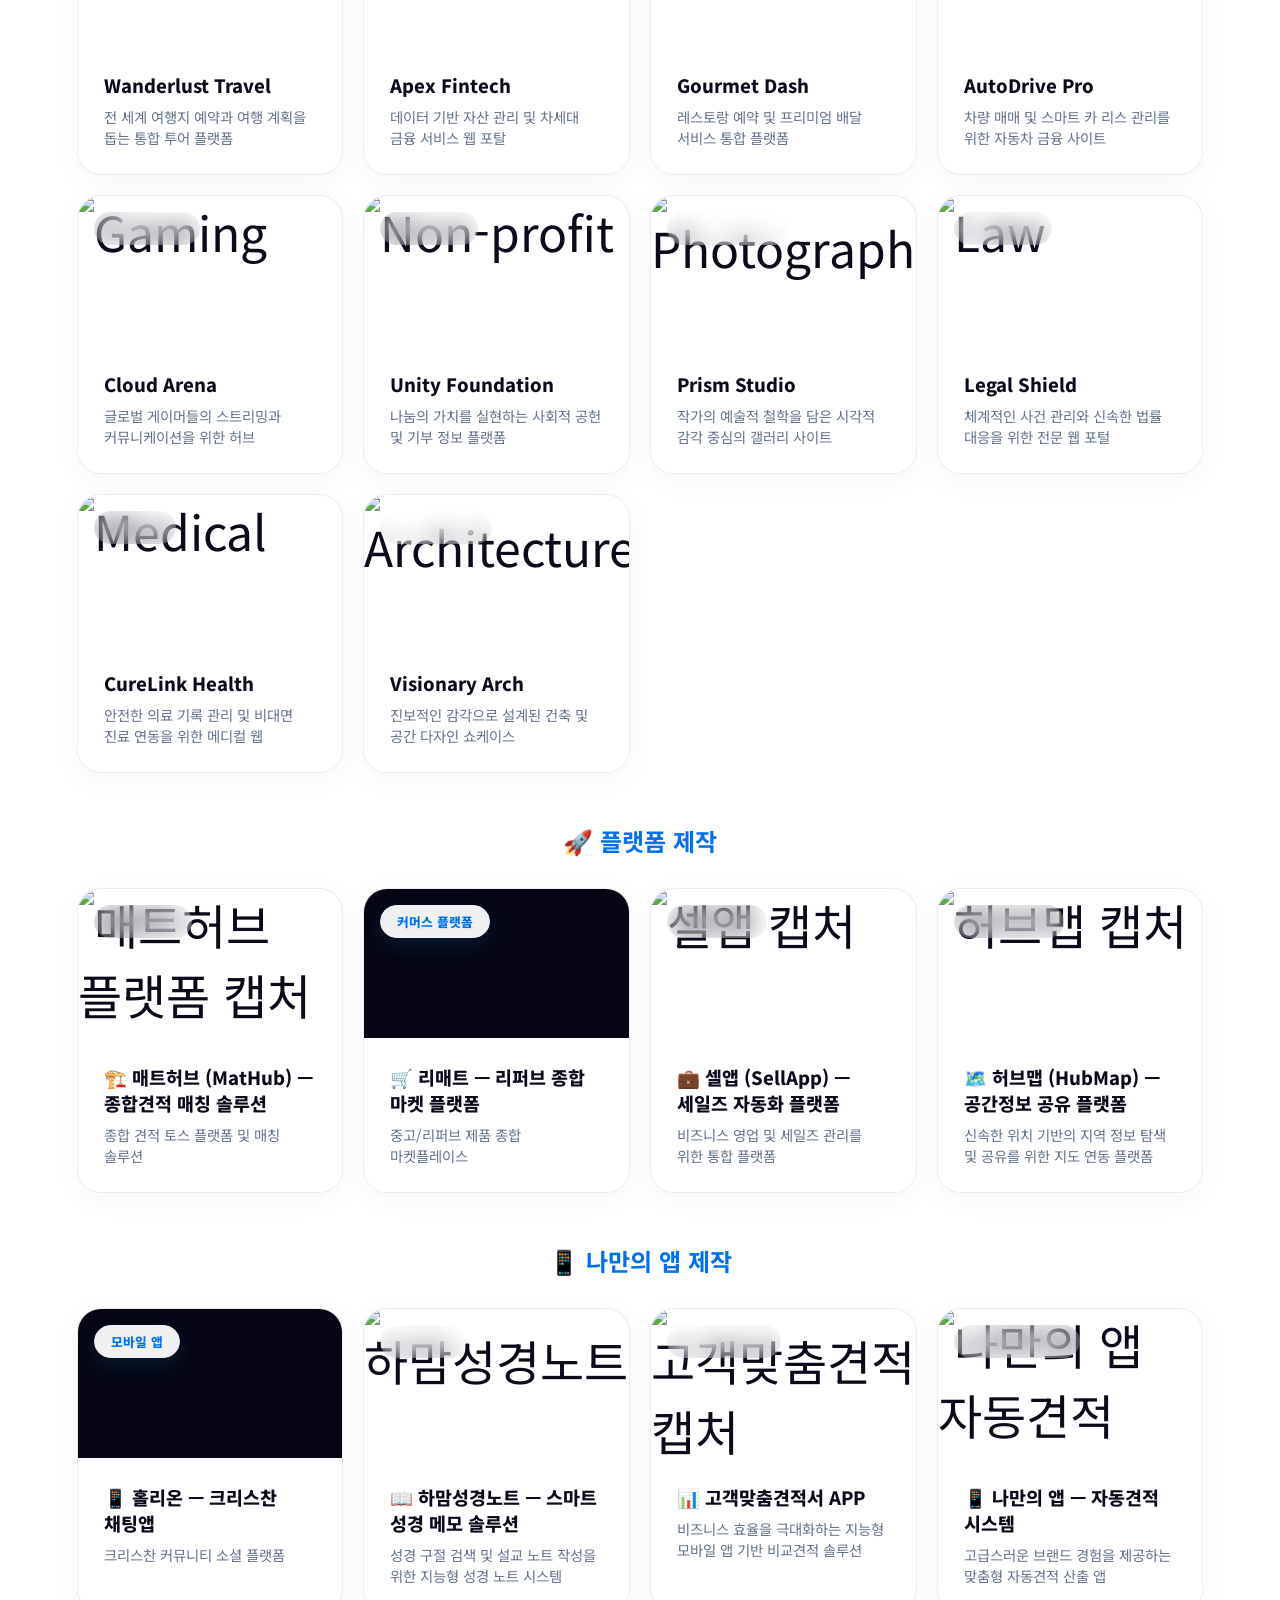
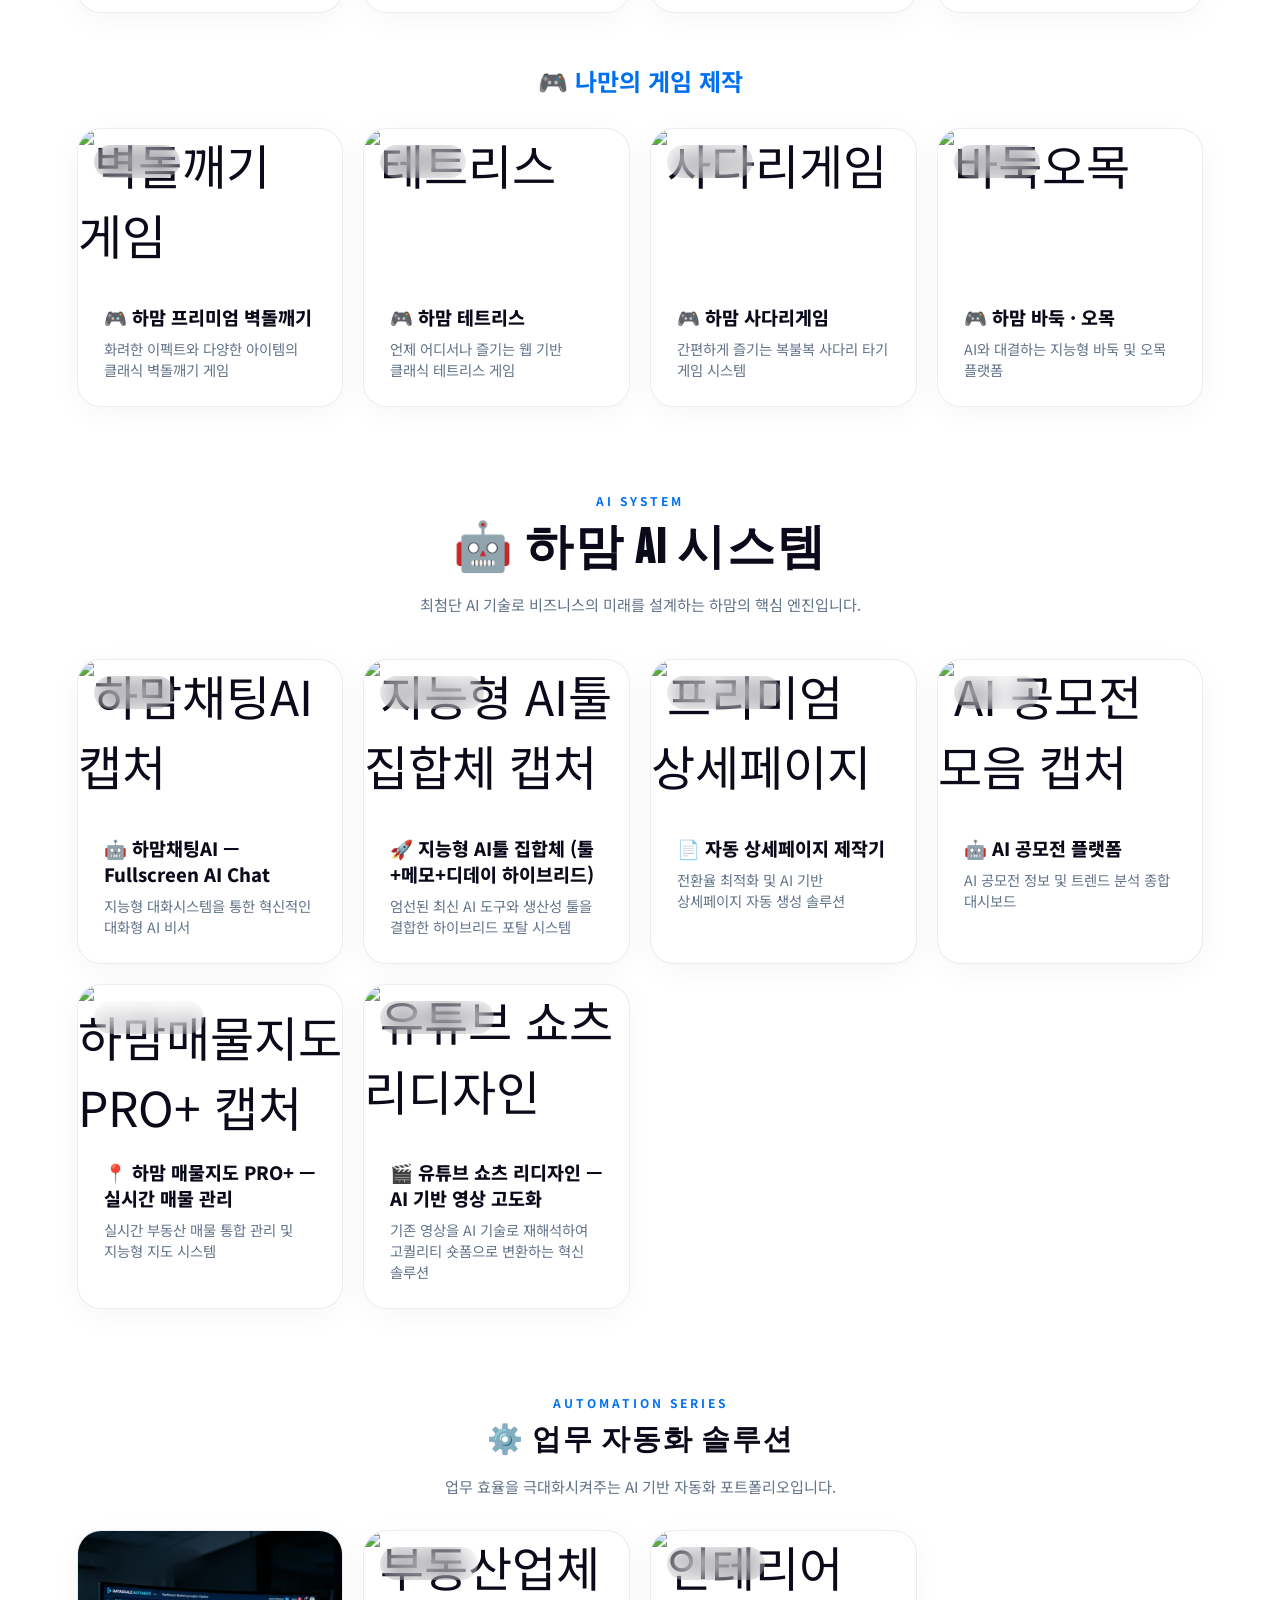
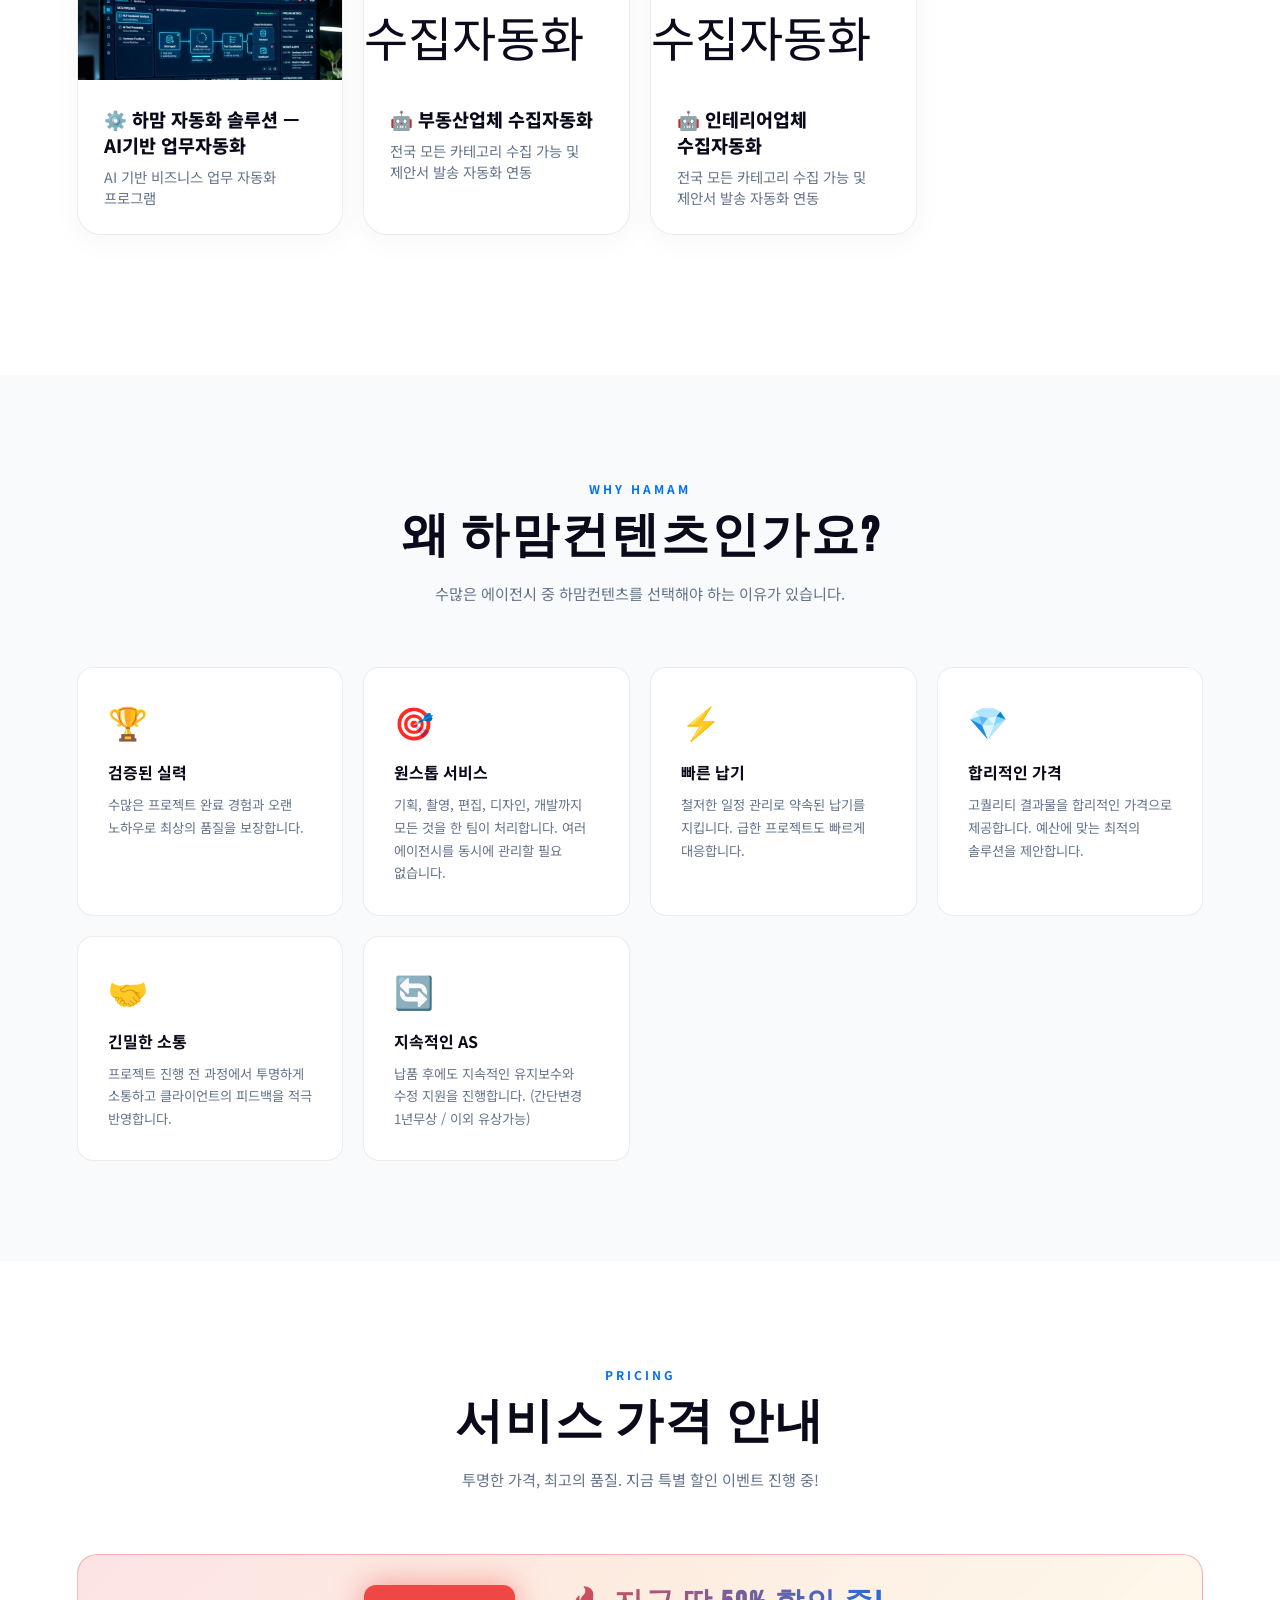
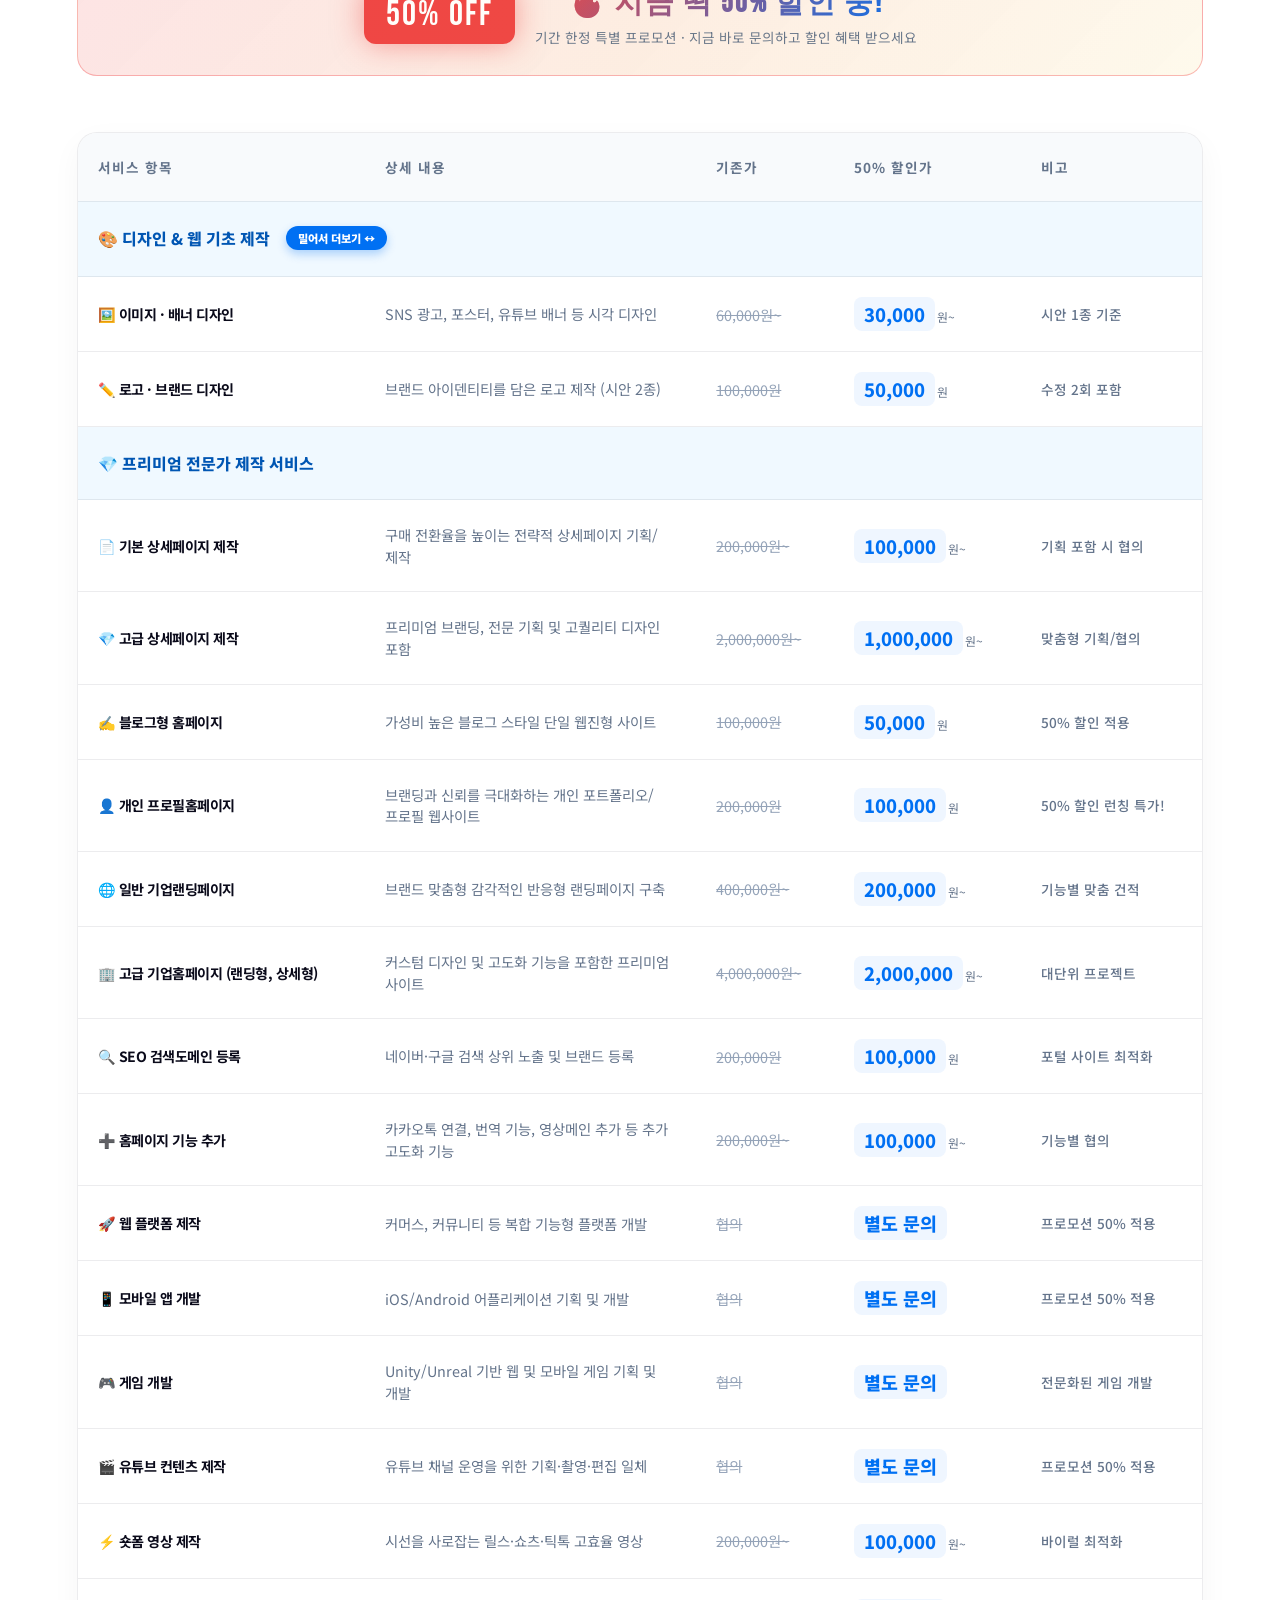
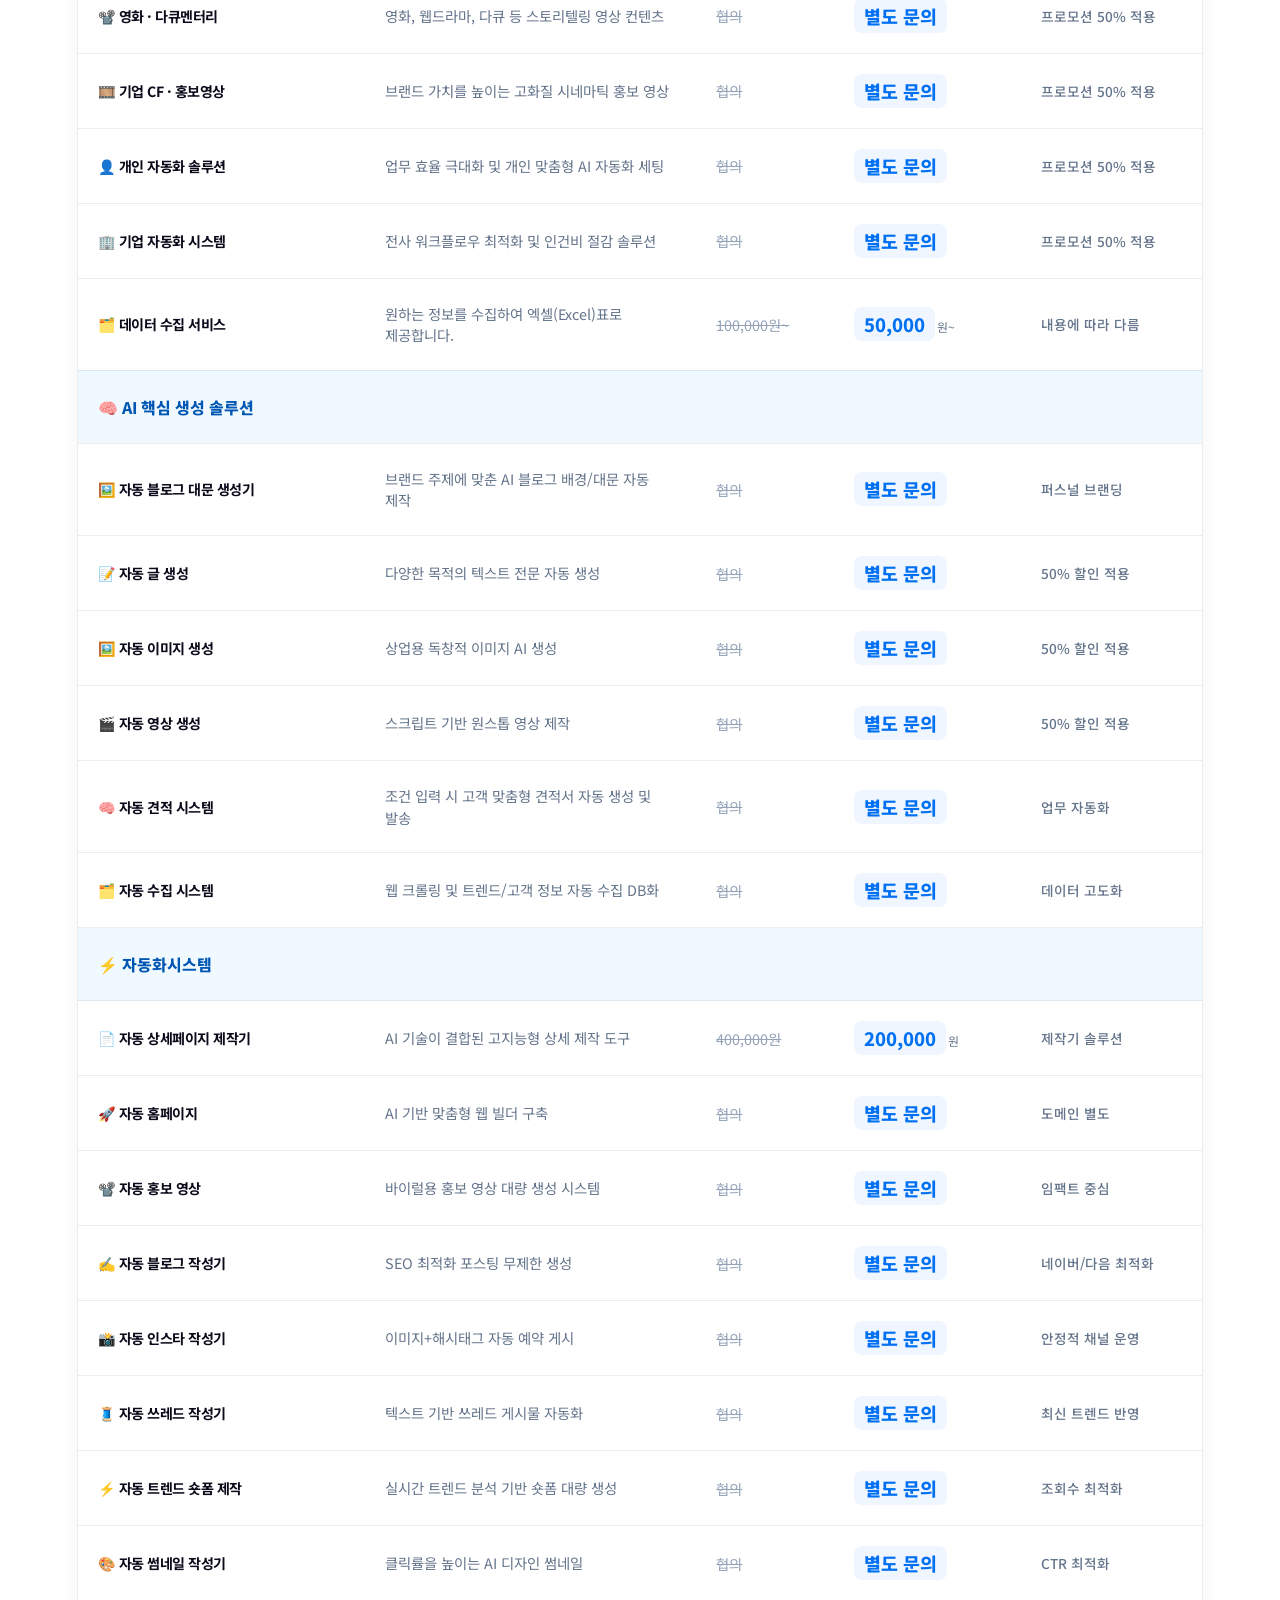
==== commit 6a28d630: "feat: add 18 premium website portfolio examples" ====
--- a/index.html
+++ b/index.html
@@ -1767,6 +1767,226 @@
             <p>입주민을 위한 맞춤형 공동구매 및 시공 안내 전용 웹사이트</p>
           </div>
         </a>
+      </div>
+
+      <!-- 🌟 Global Premium Showcase (New Examples) -->
+      <h3 style="text-align: center; margin: 60px 0 30px; font-size: 1.5rem; color: var(--gold);">🌟 글로벌 프리미엄 쇼케이스</h3>
+      <div class="portfolio-grid" style="margin-bottom: 50px;">
+        <!-- Example 01 -->
+        <div class="portfolio-card">
+          <div class="portfolio-thumb" style="aspect-ratio:16/9; position:relative; overflow:hidden;">
+            <img src="images/KakaoTalk_20260413_145618059_01.png" alt="TechNova AI" style="width:100%; height:100%; object-fit:cover; object-position: top;">
+          </div>
+          <div class="portfolio-type">AI 솔루션</div>
+          <div class="portfolio-info">
+            <h4>TechNova AI</h4>
+            <p>지능형 데이터 분석 및 AI 기반 미래형 기업 웹사이트</p>
+          </div>
+        </div>
+
+        <!-- Example 02 -->
+        <div class="portfolio-card">
+          <div class="portfolio-thumb" style="aspect-ratio:16/9; position:relative; overflow:hidden;">
+            <img src="images/KakaoTalk_20260413_145618059_02.png" alt="SaaS Platform" style="width:100%; height:100%; object-fit:cover; object-position: top;">
+          </div>
+          <div class="portfolio-type">협업 플랫폼</div>
+          <div class="portfolio-info">
+            <h4>NextGen Connect</h4>
+            <p>팀 협업과 성장을 위한 최적의 비즈니스 SaaS 플랫폼</p>
+          </div>
+        </div>
+
+        <!-- Example 03 -->
+        <div class="portfolio-card">
+          <div class="portfolio-thumb" style="aspect-ratio:16/9; position:relative; overflow:hidden;">
+            <img src="images/KakaoTalk_20260413_145618059_03.png" alt="Luxe Realty" style="width:100%; height:100%; object-fit:cover; object-position: top;">
+          </div>
+          <div class="portfolio-type">부동산 중개</div>
+          <div class="portfolio-info">
+            <h4>LUXE REALTY</h4>
+            <p>럭셔리 주거 공간 및 고품격 매물 전문 부동산 시스템</p>
+          </div>
+        </div>
+
+        <!-- Example 04 -->
+        <div class="portfolio-card">
+          <div class="portfolio-thumb" style="aspect-ratio:16/9; position:relative; overflow:hidden;">
+            <img src="images/KakaoTalk_20260413_145618059_04.png" alt="Smart Home" style="width:100%; height:100%; object-fit:cover; object-position: top;">
+          </div>
+          <div class="portfolio-type">IoT 시스템</div>
+          <div class="portfolio-info">
+            <h4>SmartHome OS</h4>
+            <p>미래형 IoT 통합 제어를 위한 스마트홈 웹 인터페이스</p>
+          </div>
+        </div>
+
+        <!-- Example 05 -->
+        <div class="portfolio-card">
+          <div class="portfolio-thumb" style="aspect-ratio:16/9; position:relative; overflow:hidden;">
+            <img src="images/KakaoTalk_20260413_145618059_05.png" alt="Creative Agency" style="width:100%; height:100%; object-fit:cover; object-position: top;">
+          </div>
+          <div class="portfolio-type">에이전시 포트폴리오</div>
+          <div class="portfolio-info">
+            <h4>Digital Pulse</h4>
+            <p>감각적인 비주얼의 크리에이티브 마케팅 에이전시 사이트</p>
+          </div>
+        </div>
+
+        <!-- Example 06 -->
+        <div class="portfolio-card">
+          <div class="portfolio-thumb" style="aspect-ratio:16/9; position:relative; overflow:hidden;">
+            <img src="images/KakaoTalk_20260413_145618059_06.png" alt="E-commerce" style="width:100%; height:100%; object-fit:cover; object-position: top;">
+          </div>
+          <div class="portfolio-type">패션 쇼핑몰</div>
+          <div class="portfolio-info">
+            <h4>Vogue Boutique</h4>
+            <p>글로벌 트렌드를 선도하는 스타일리시 패션 이커머스</p>
+          </div>
+        </div>
+
+        <!-- Example 07 -->
+        <div class="portfolio-card">
+          <div class="portfolio-thumb" style="aspect-ratio:16/9; position:relative; overflow:hidden;">
+            <img src="images/KakaoTalk_20260413_145618059_07.png" alt="Fitness" style="width:100%; height:100%; object-fit:cover; object-position: top;">
+          </div>
+          <div class="portfolio-type">헬스 & 피트니스</div>
+          <div class="portfolio-info">
+            <h4>Zenith Health</h4>
+            <p>사용자 맞춤형 루틴 및 건강 관리를 위한 웰니스 플랫폼</p>
+          </div>
+        </div>
+
+        <!-- Example 08 -->
+        <div class="portfolio-card">
+          <div class="portfolio-thumb" style="aspect-ratio:16/9; position:relative; overflow:hidden;">
+            <img src="images/KakaoTalk_20260413_145618059_08.png" alt="Education" style="width:100%; height:100%; object-fit:cover; object-position: top;">
+          </div>
+          <div class="portfolio-type">학습 관리 시스템</div>
+          <div class="portfolio-info">
+            <h4>EduFlow LMS</h4>
+            <p>효율적인 온라인 교육 환경을 구축하는 통합 학습 시스템</p>
+          </div>
+        </div>
+
+        <!-- Example 09 -->
+        <div class="portfolio-card">
+          <div class="portfolio-thumb" style="aspect-ratio:16/9; position:relative; overflow:hidden;">
+            <img src="images/KakaoTalk_20260413_145618059_09.png" alt="Travel" style="width:100%; height:100%; object-fit:cover; object-position: top;">
+          </div>
+          <div class="portfolio-type">여행 & 부킹</div>
+          <div class="portfolio-info">
+            <h4>Wanderlust Travel</h4>
+            <p>전 세계 여행지 예약과 여행 계획을 돕는 통합 투어 플랫폼</p>
+          </div>
+        </div>
+
+        <!-- Example 10 -->
+        <div class="portfolio-card">
+          <div class="portfolio-thumb" style="aspect-ratio:16/9; position:relative; overflow:hidden;">
+            <img src="images/KakaoTalk_20260413_145618059_10.png" alt="Fintech" style="width:100%; height:100%; object-fit:cover; object-position: top;">
+          </div>
+          <div class="portfolio-type">금융 솔루션</div>
+          <div class="portfolio-info">
+            <h4>Apex Fintech</h4>
+            <p>데이터 기반 자산 관리 및 차세대 금융 서비스 웹 포탈</p>
+          </div>
+        </div>
+
+        <!-- Example 11 -->
+        <div class="portfolio-card">
+          <div class="portfolio-thumb" style="aspect-ratio:16/9; position:relative; overflow:hidden;">
+            <img src="images/KakaoTalk_20260413_145618059_11.png" alt="Food" style="width:100%; height:100%; object-fit:cover; object-position: top;">
+          </div>
+          <div class="portfolio-type">푸드 서비스</div>
+          <div class="portfolio-info">
+            <h4>Gourmet Dash</h4>
+            <p>레스토랑 예약 및 프리미엄 배달 서비스 통합 플랫폼</p>
+          </div>
+        </div>
+
+        <!-- Example 12 -->
+        <div class="portfolio-card">
+          <div class="portfolio-thumb" style="aspect-ratio:16/9; position:relative; overflow:hidden;">
+            <img src="images/KakaoTalk_20260413_145618059_12.png" alt="Automotive" style="width:100%; height:100%; object-fit:cover; object-position: top;">
+          </div>
+          <div class="portfolio-type">모빌리티</div>
+          <div class="portfolio-info">
+            <h4>AutoDrive Pro</h4>
+            <p>차량 매매 및 스마트 카 리스 관리를 위한 자동차 금융 사이트</p>
+          </div>
+        </div>
+
+        <!-- Example 13 -->
+        <div class="portfolio-card">
+          <div class="portfolio-thumb" style="aspect-ratio:16/9; position:relative; overflow:hidden;">
+            <img src="images/KakaoTalk_20260413_145618059_13.png" alt="Gaming" style="width:100%; height:100%; object-fit:cover; object-position: top;">
+          </div>
+          <div class="portfolio-type">엔터테인먼트</div>
+          <div class="portfolio-info">
+            <h4>Cloud Arena</h4>
+            <p>글로벌 게이머들의 스트리밍과 커뮤니케이션을 위한 허브</p>
+          </div>
+        </div>
+
+        <!-- Example 14 -->
+        <div class="portfolio-card">
+          <div class="portfolio-thumb" style="aspect-ratio:16/9; position:relative; overflow:hidden;">
+            <img src="images/KakaoTalk_20260413_145618059_14.png" alt="Non-profit" style="width:100%; height:100%; object-fit:cover; object-position: top;">
+          </div>
+          <div class="portfolio-type">비영리 재단</div>
+          <div class="portfolio-info">
+            <h4>Unity Foundation</h4>
+            <p>나눔의 가치를 실현하는 사회적 공헌 및 기부 정보 플랫폼</p>
+          </div>
+        </div>
+
+        <!-- Example 15 -->
+        <div class="portfolio-card">
+          <div class="portfolio-thumb" style="aspect-ratio:16/9; position:relative; overflow:hidden;">
+            <img src="images/KakaoTalk_20260413_145618059_15.png" alt="Photography" style="width:100%; height:100%; object-fit:cover; object-position: top;">
+          </div>
+          <div class="portfolio-type">포토 포트폴리오</div>
+          <div class="portfolio-info">
+            <h4>Prism Studio</h4>
+            <p>작가의 예술적 철학을 담은 시각적 감각 중심의 갤러리 사이트</p>
+          </div>
+        </div>
+
+        <!-- Example 16 -->
+        <div class="portfolio-card">
+          <div class="portfolio-thumb" style="aspect-ratio:16/9; position:relative; overflow:hidden;">
+            <img src="images/KakaoTalk_20260413_145618059_16.png" alt="Law" style="width:100%; height:100%; object-fit:cover; object-position: top;">
+          </div>
+          <div class="portfolio-type">법률 서비스</div>
+          <div class="portfolio-info">
+            <h4>Legal Shield</h4>
+            <p>체계적인 사건 관리와 신속한 법률 대응을 위한 전문 웹 포털</p>
+          </div>
+        </div>
+
+        <!-- Example 17 -->
+        <div class="portfolio-card">
+          <div class="portfolio-thumb" style="aspect-ratio:16/9; position:relative; overflow:hidden;">
+            <img src="images/KakaoTalk_20260413_145618059_17.png" alt="Medical" style="width:100%; height:100%; object-fit:cover; object-position: top;">
+          </div>
+          <div class="portfolio-type">헬스케어</div>
+          <div class="portfolio-info">
+            <h4>CureLink Health</h4>
+            <p>안전한 의료 기록 관리 및 비대면 진료 연동을 위한 메디컬 웹</p>
+          </div>
+        </div>
+
+        <!-- Example 18 -->
+        <div class="portfolio-card">
+          <div class="portfolio-thumb" style="aspect-ratio:16/9; position:relative; overflow:hidden;">
+            <img src="images/KakaoTalk_20260413_145618059_18.png" alt="Architecture" style="width:100%; height:100%; object-fit:cover; object-position: top;">
+          </div>
+          <div class="portfolio-type">디자인 & 설계</div>
+          <div class="portfolio-info">
+            <h4>Visionary Arch</h4>
+            <p>진보적인 감각으로 설계된 건축 및 공간 다자인 쇼케이스</p>
+          </div>
+        </div>
       </div>
 
       <!-- 🚀 플랫폼 제작 -->
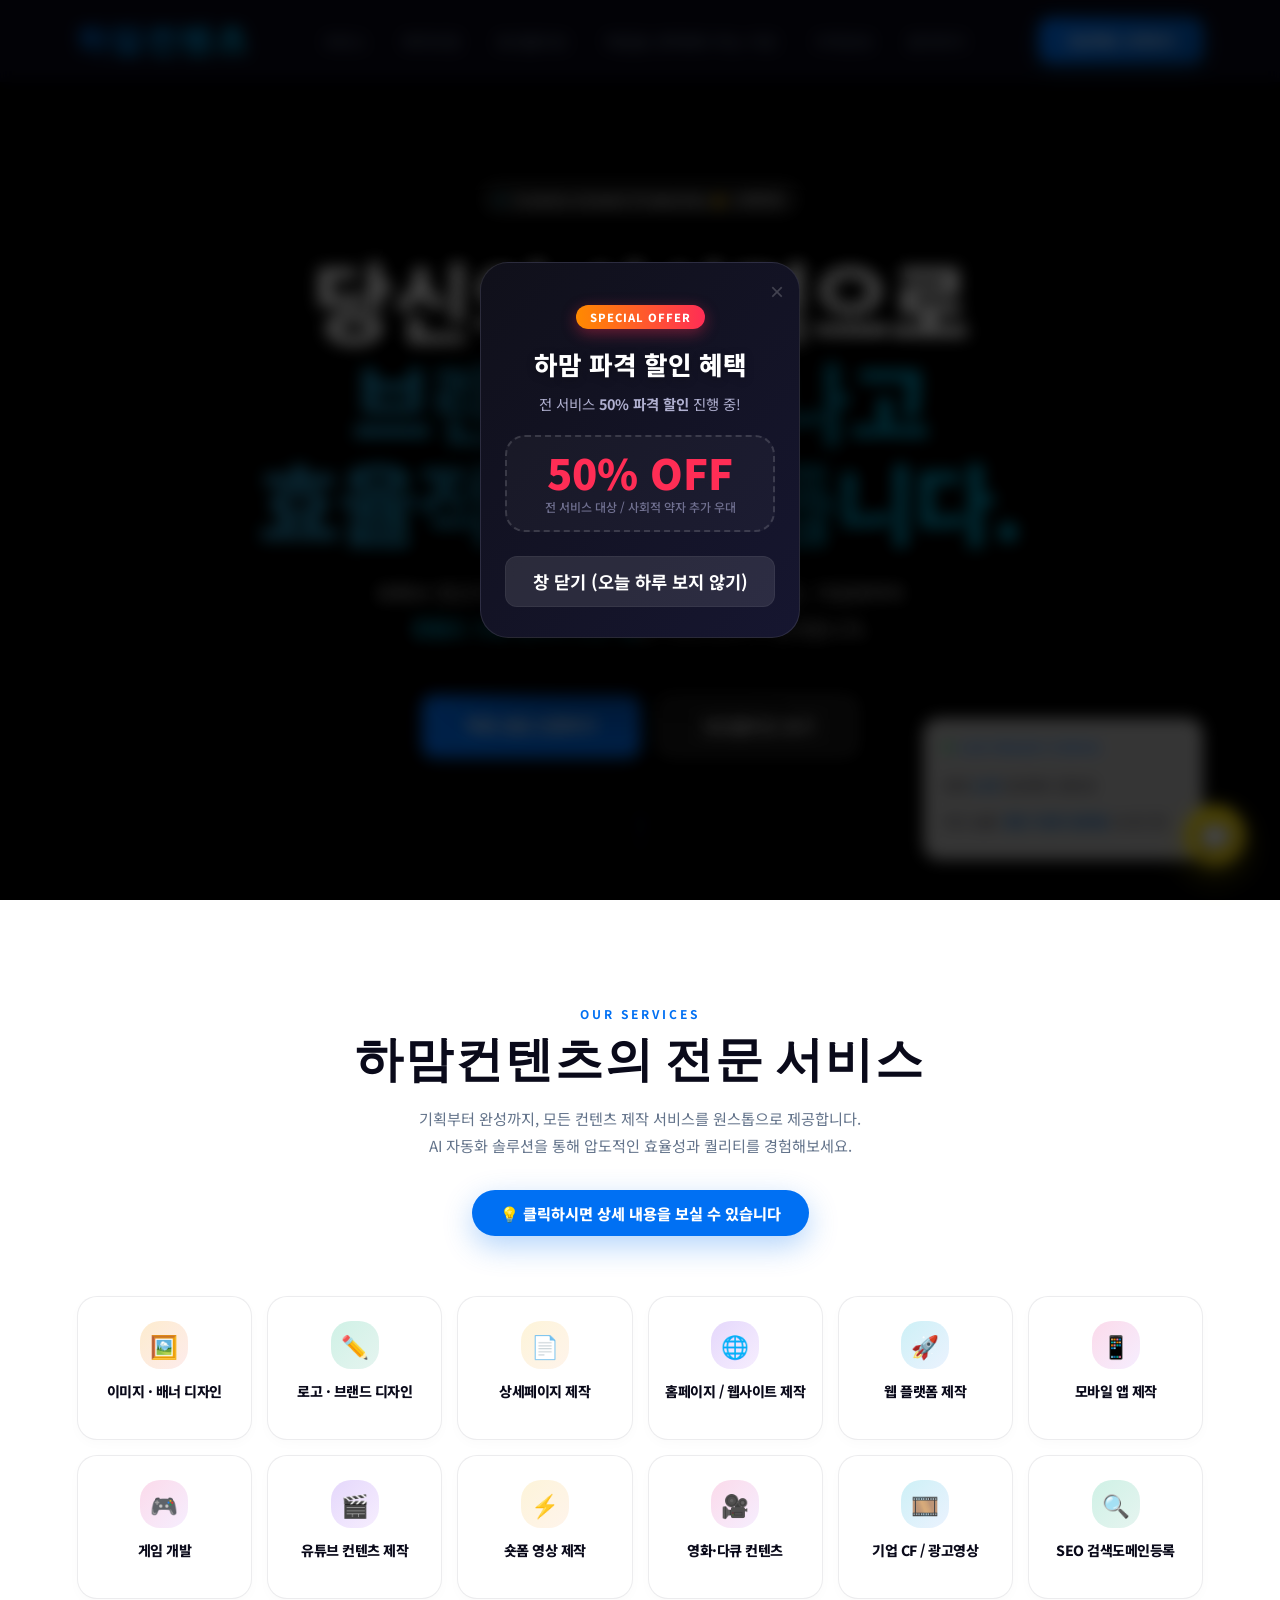
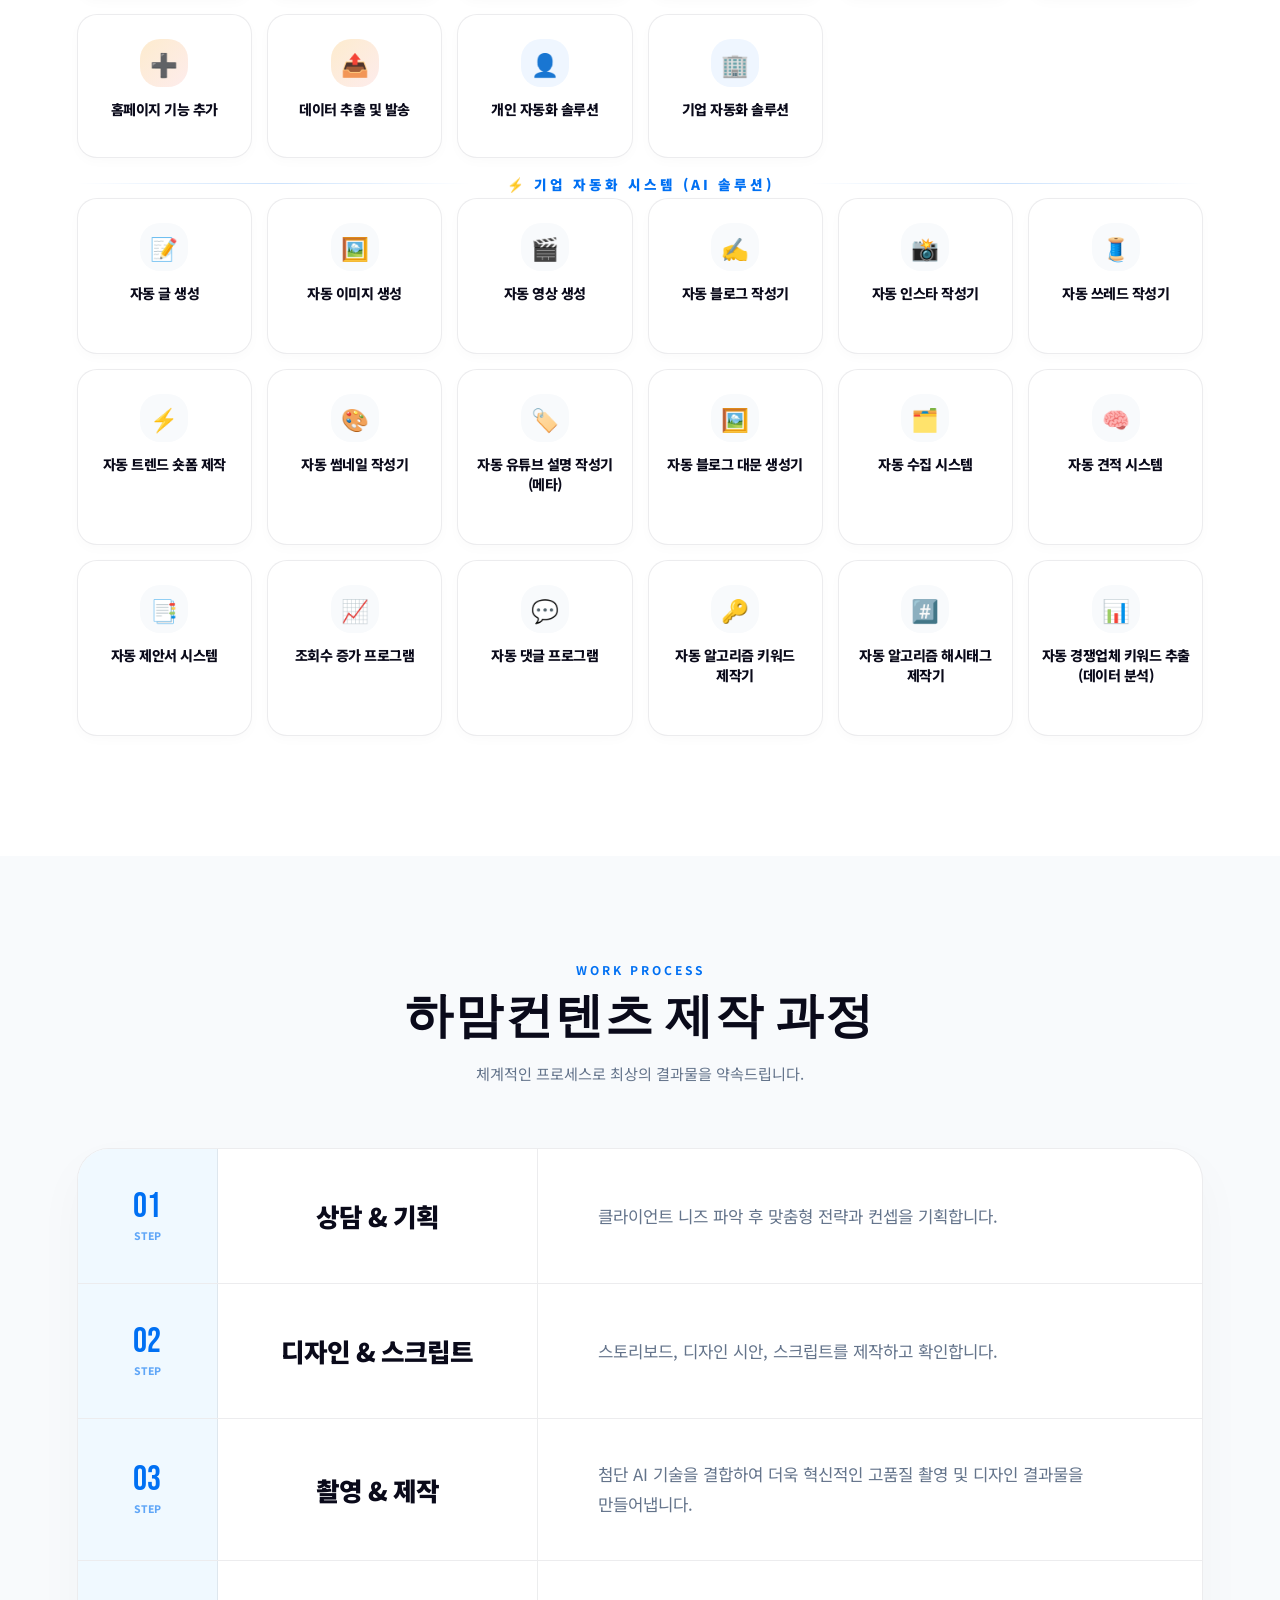
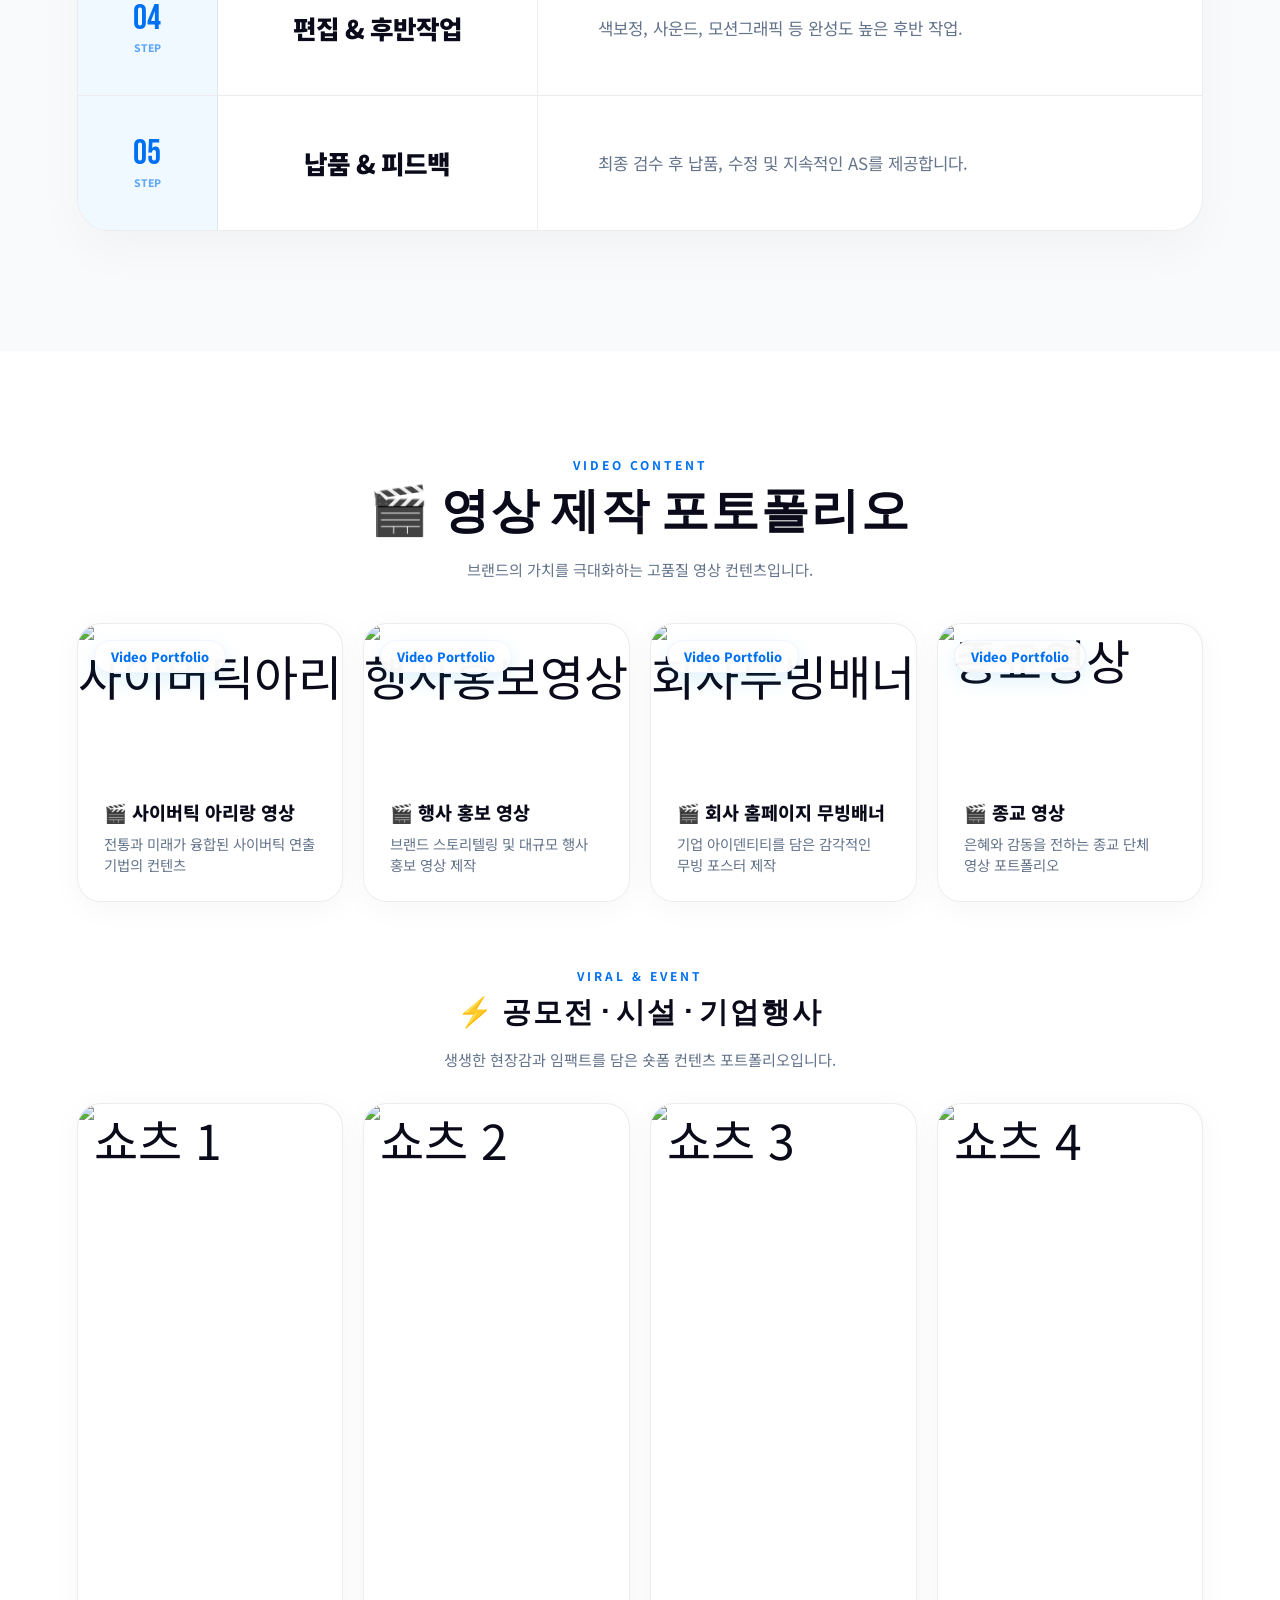
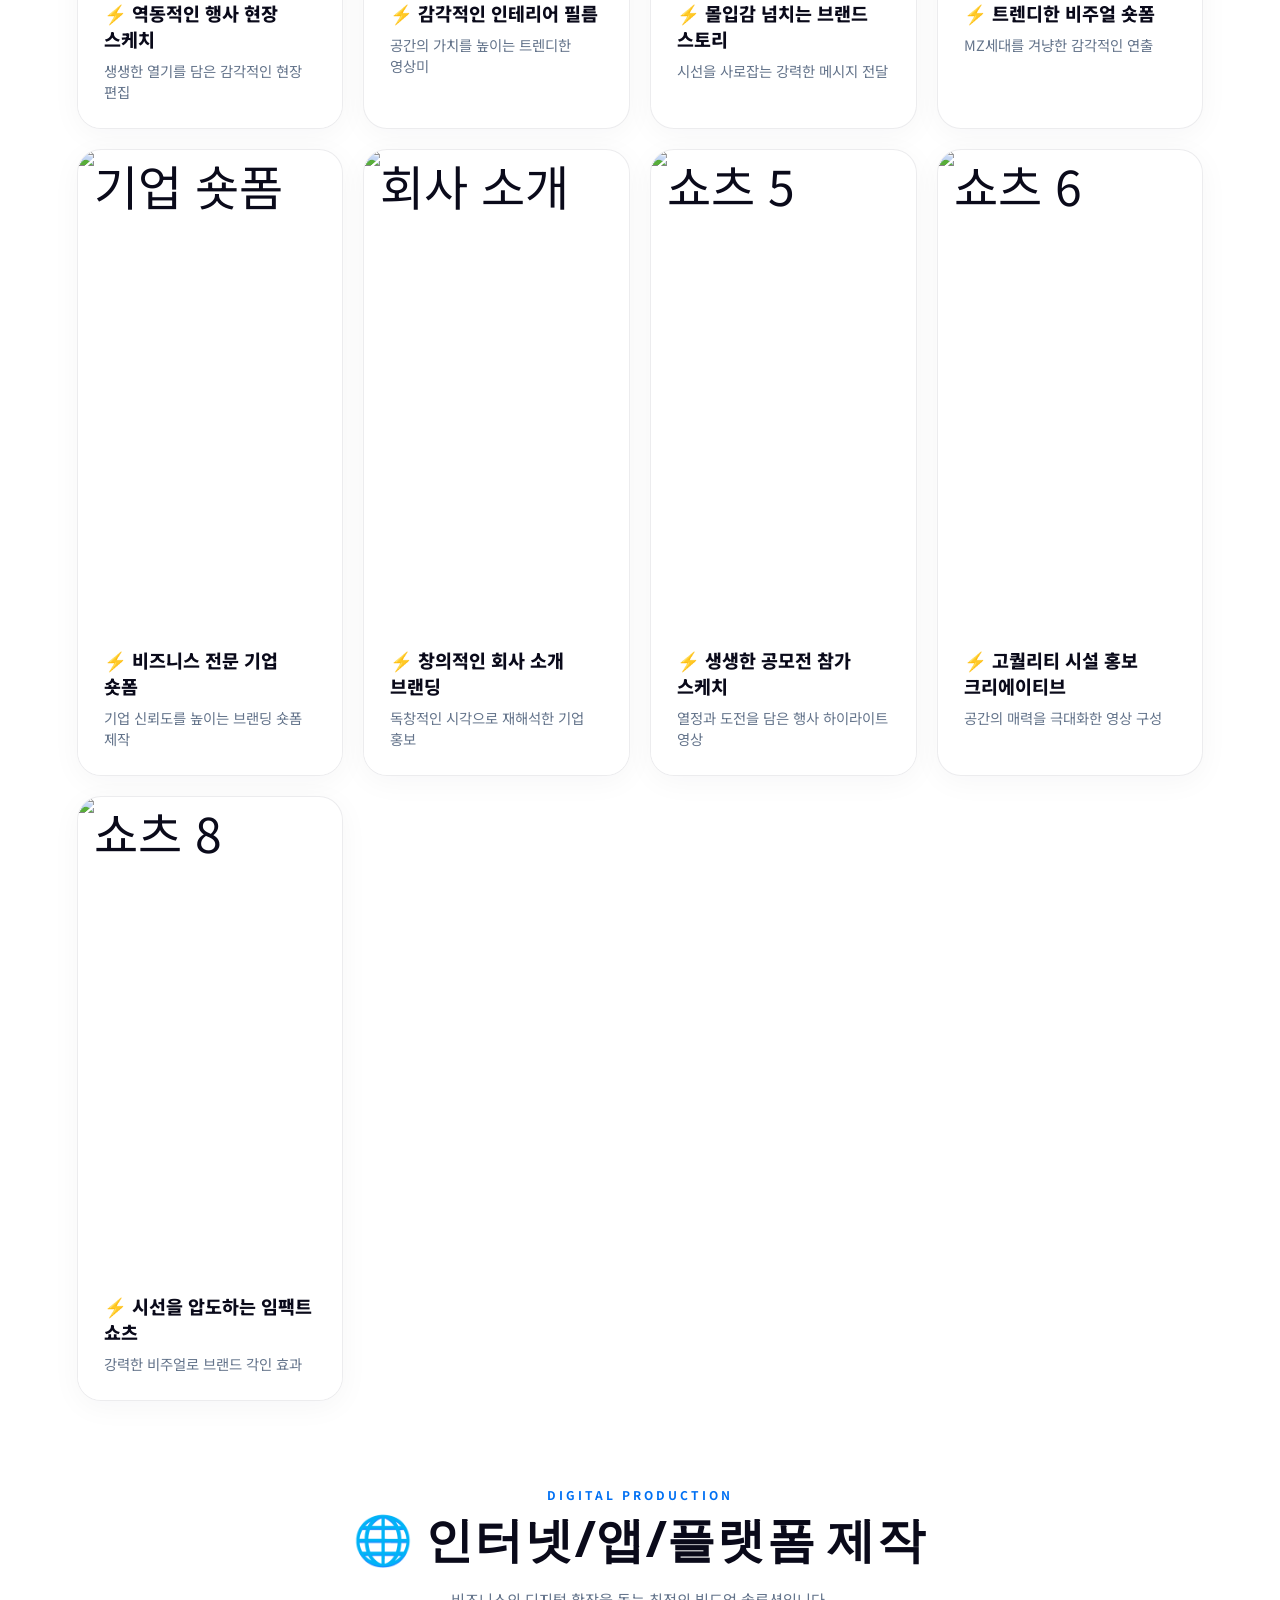
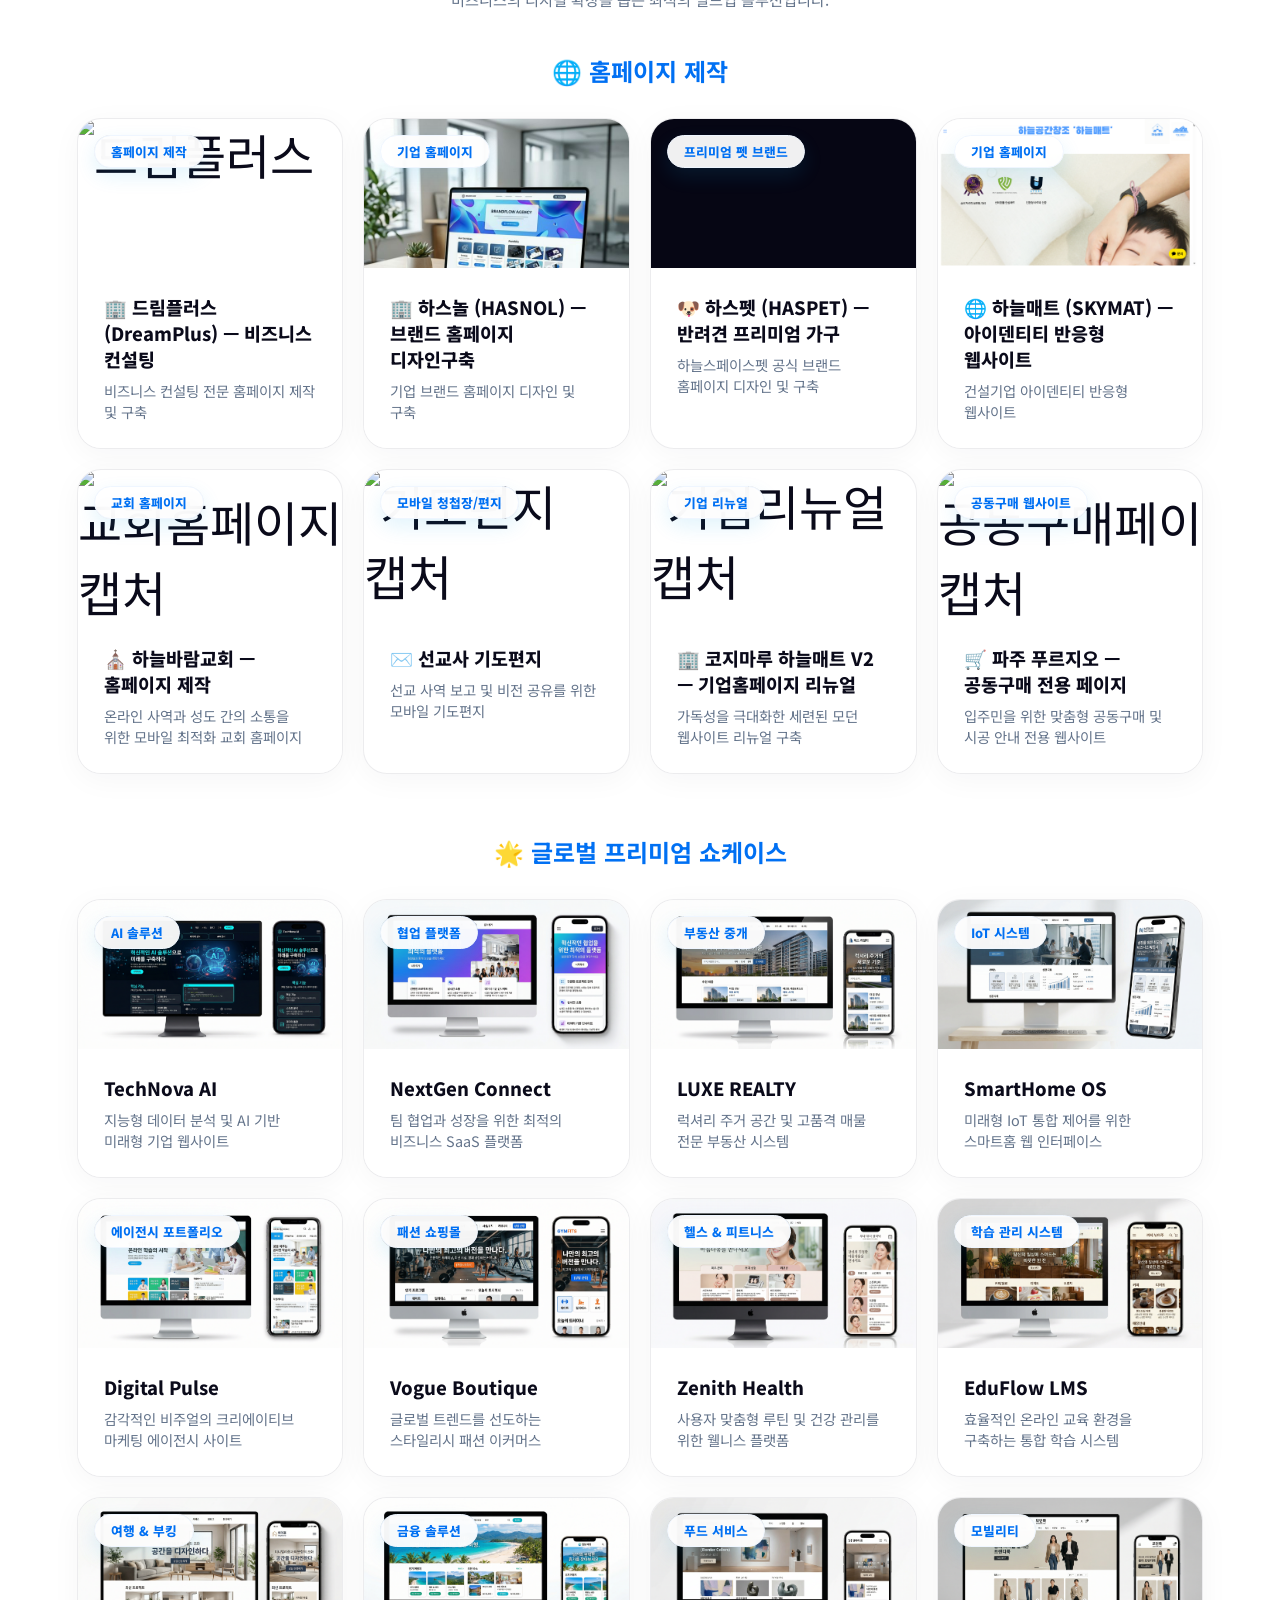
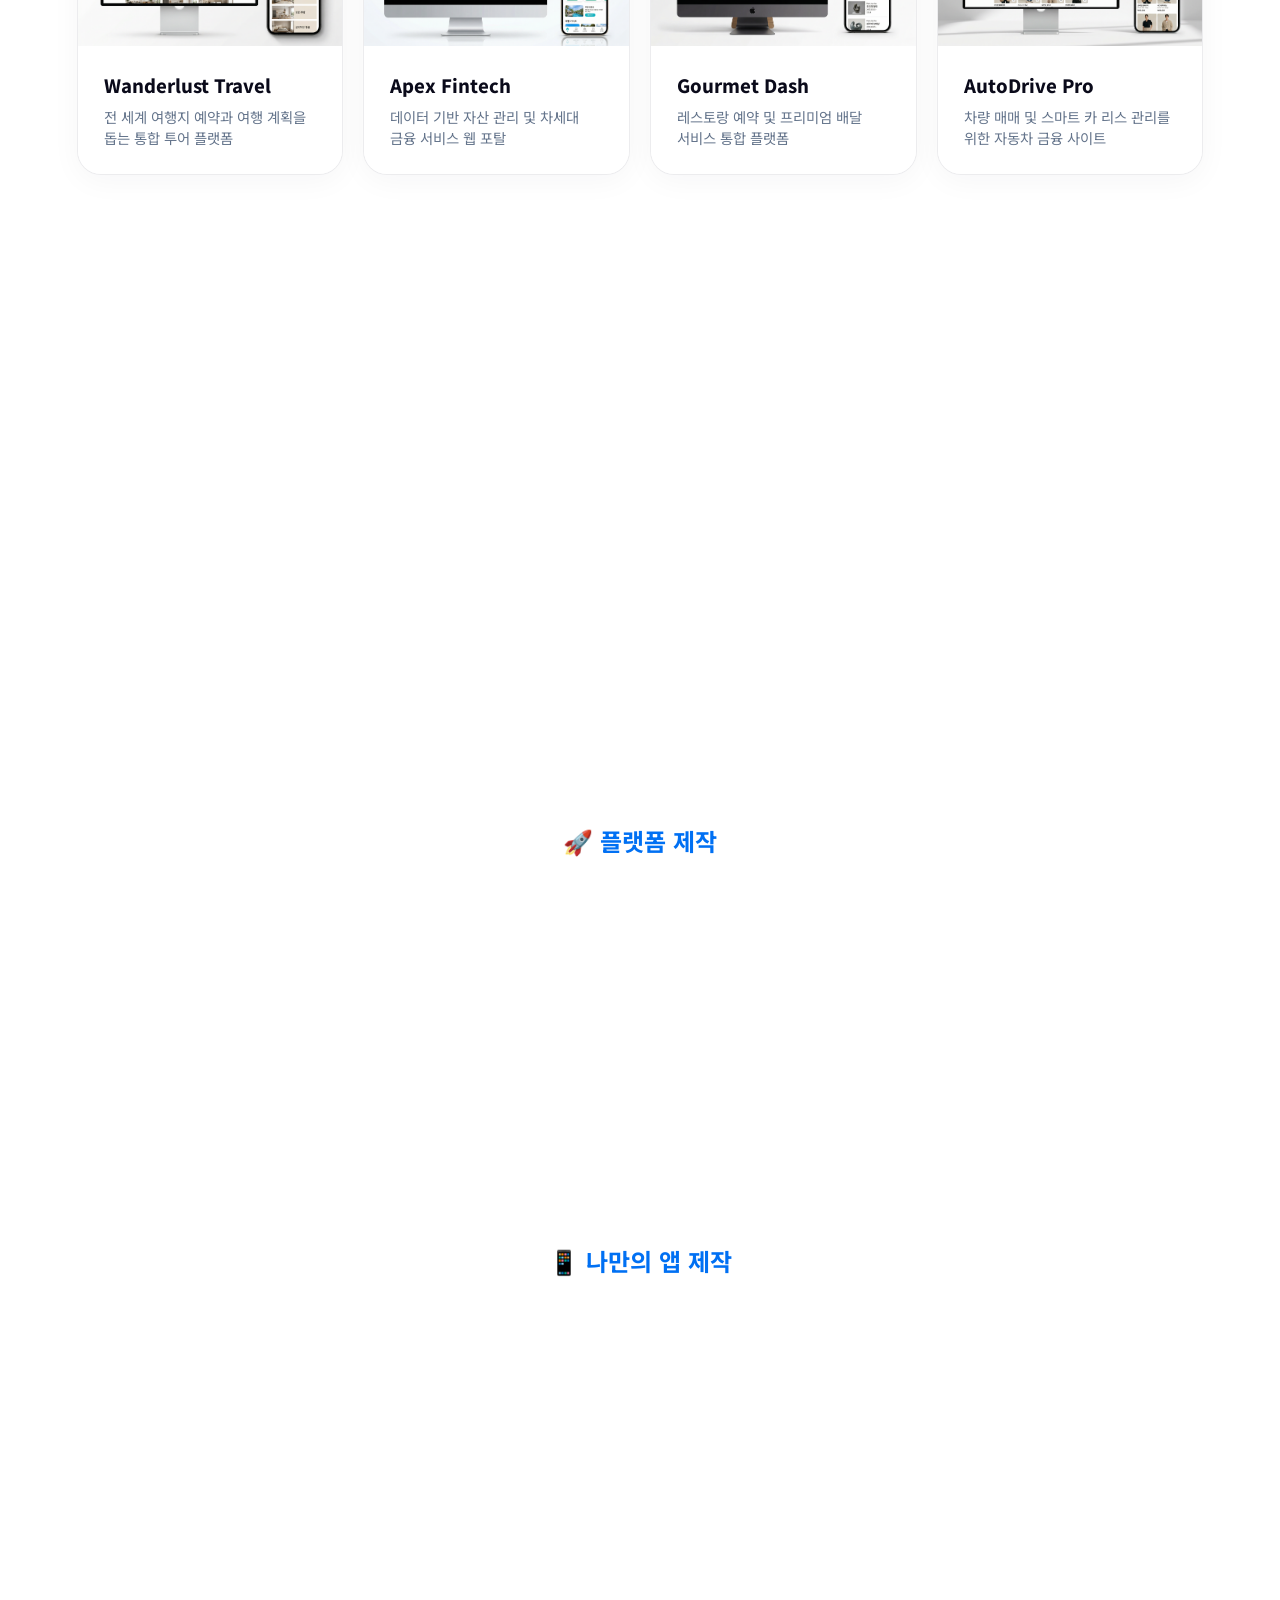
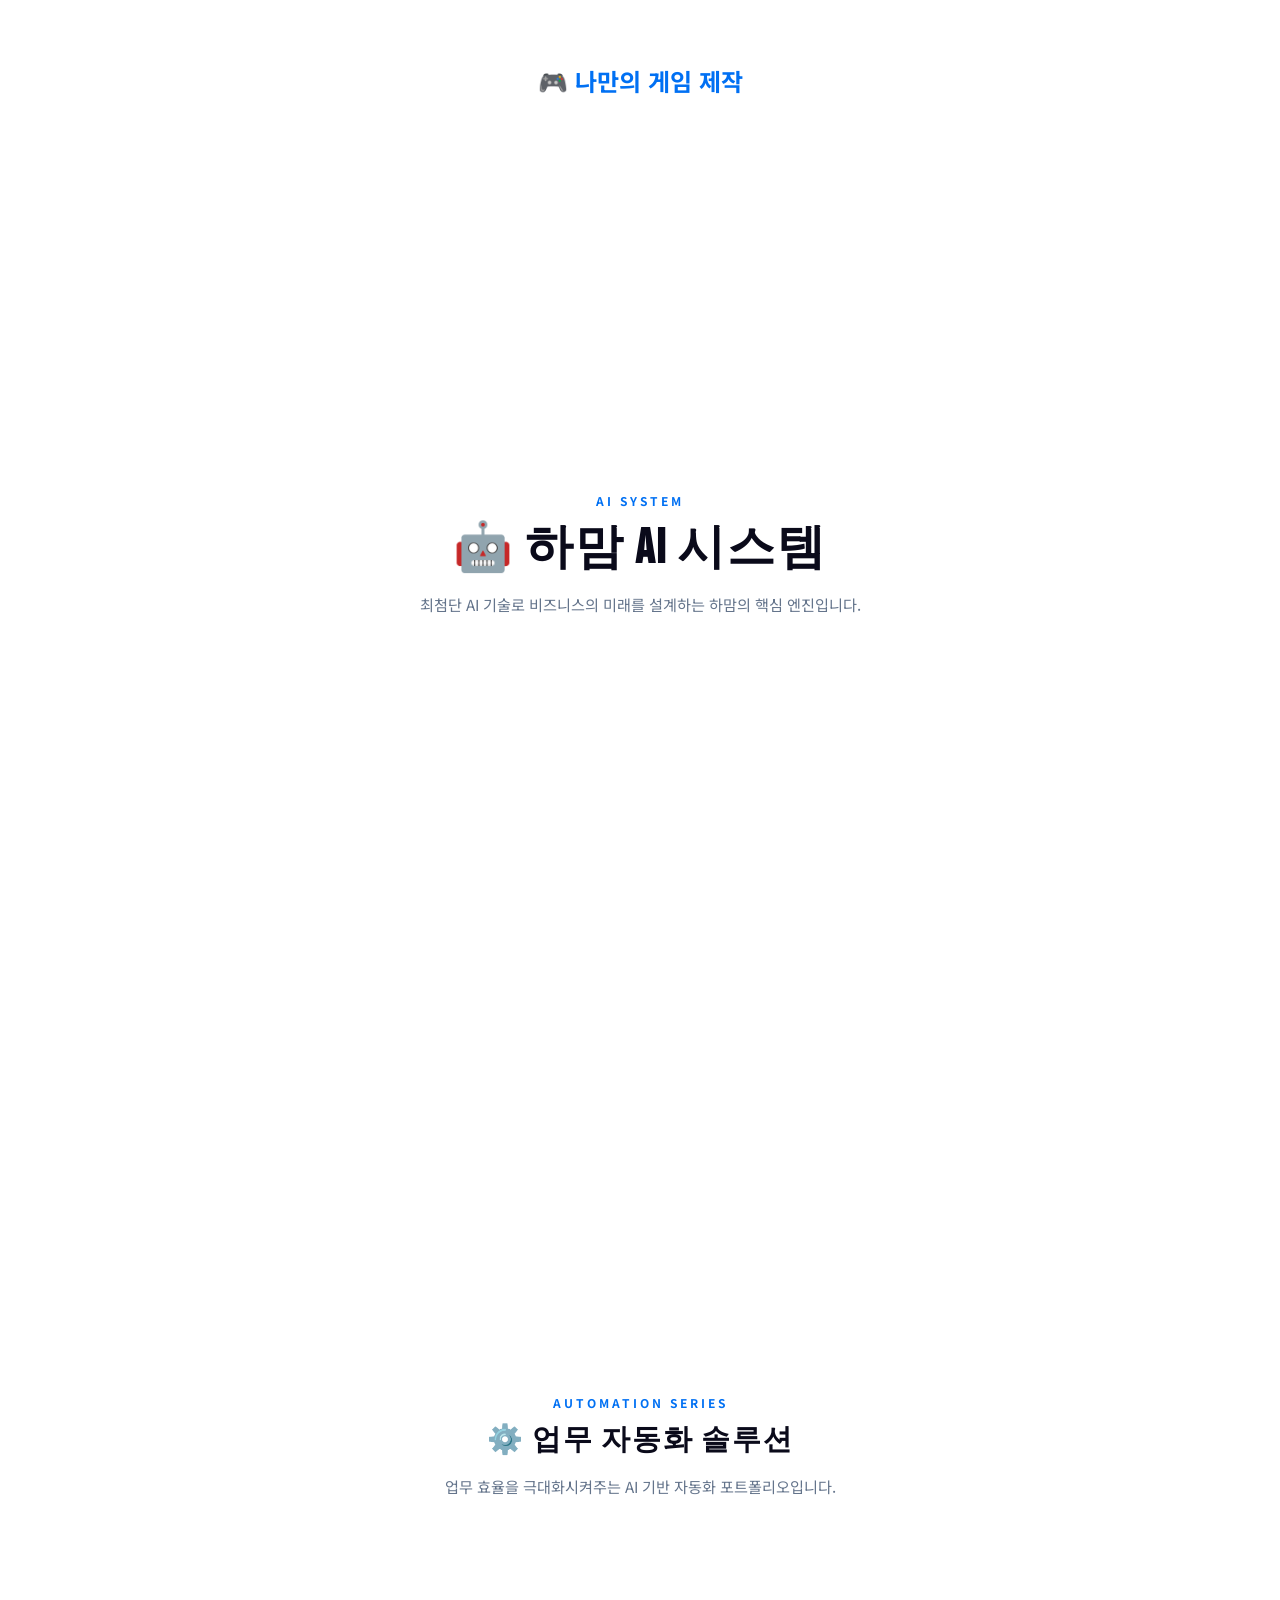
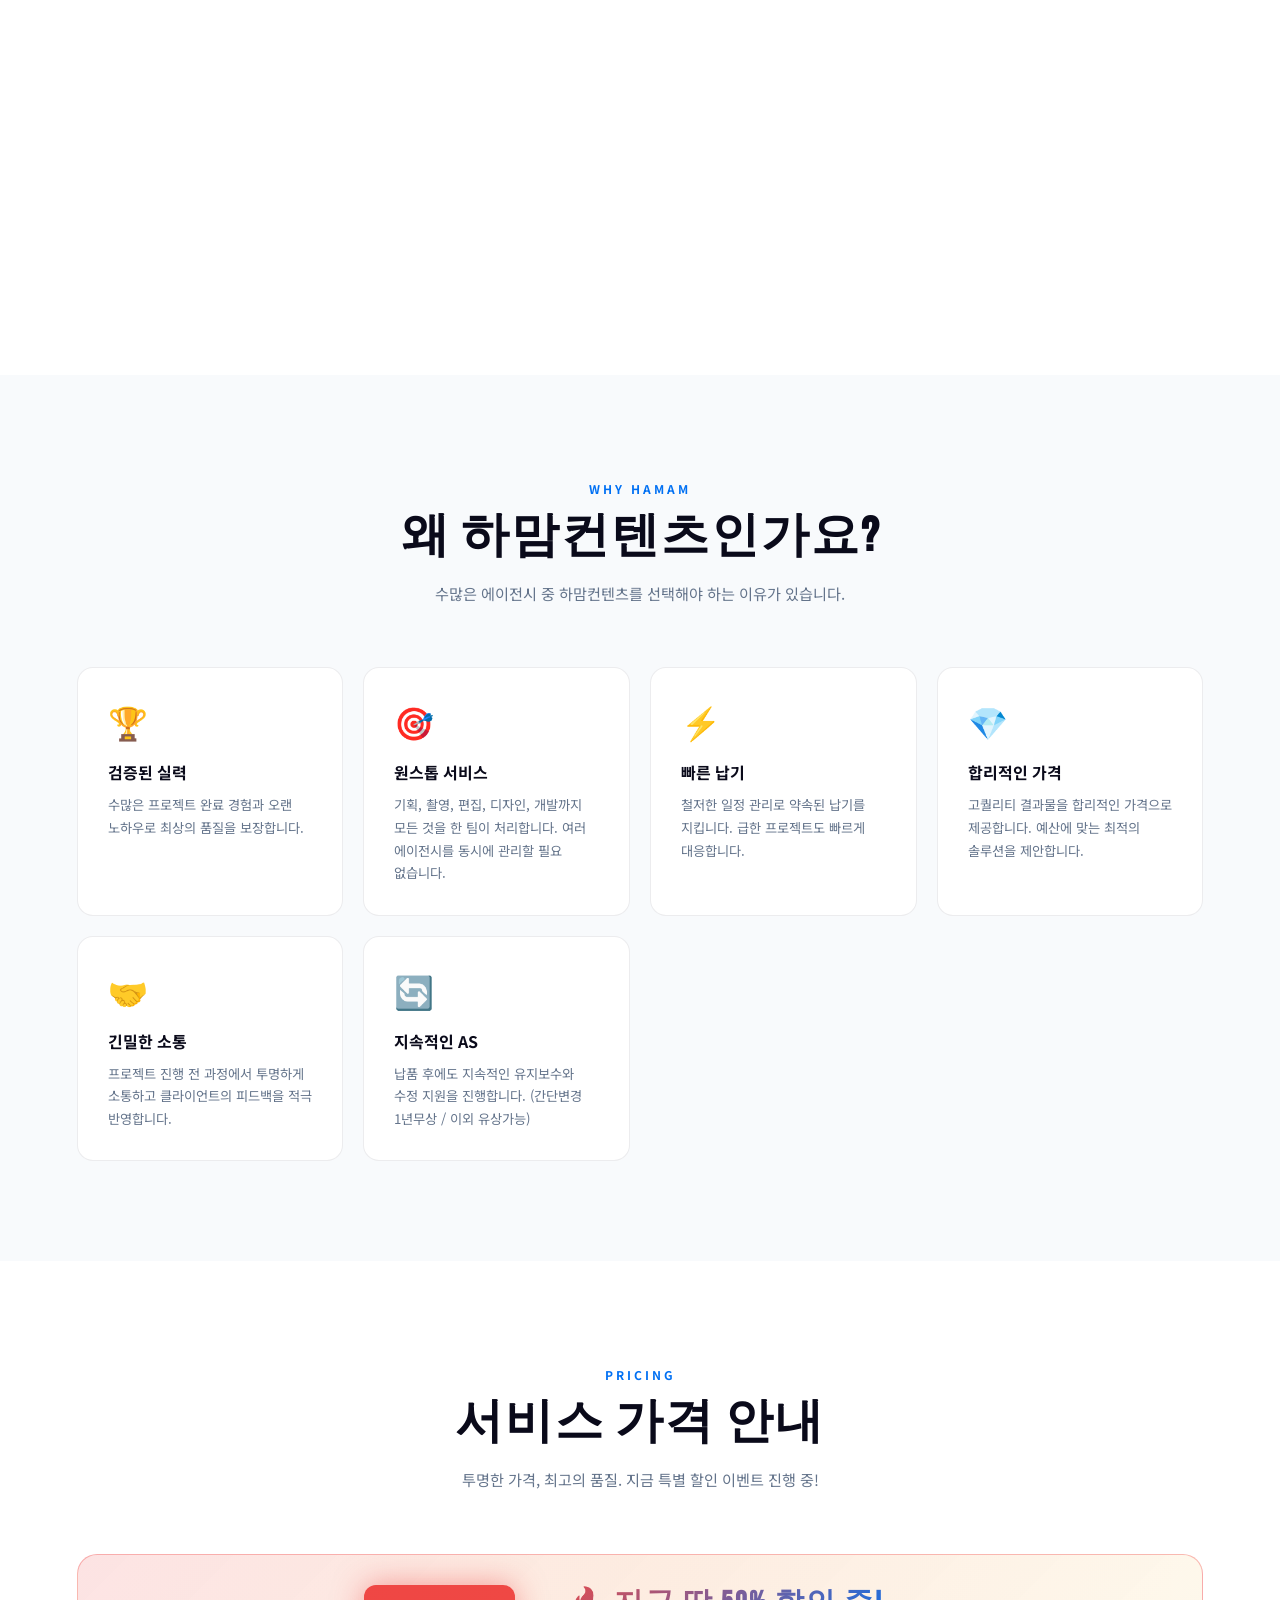
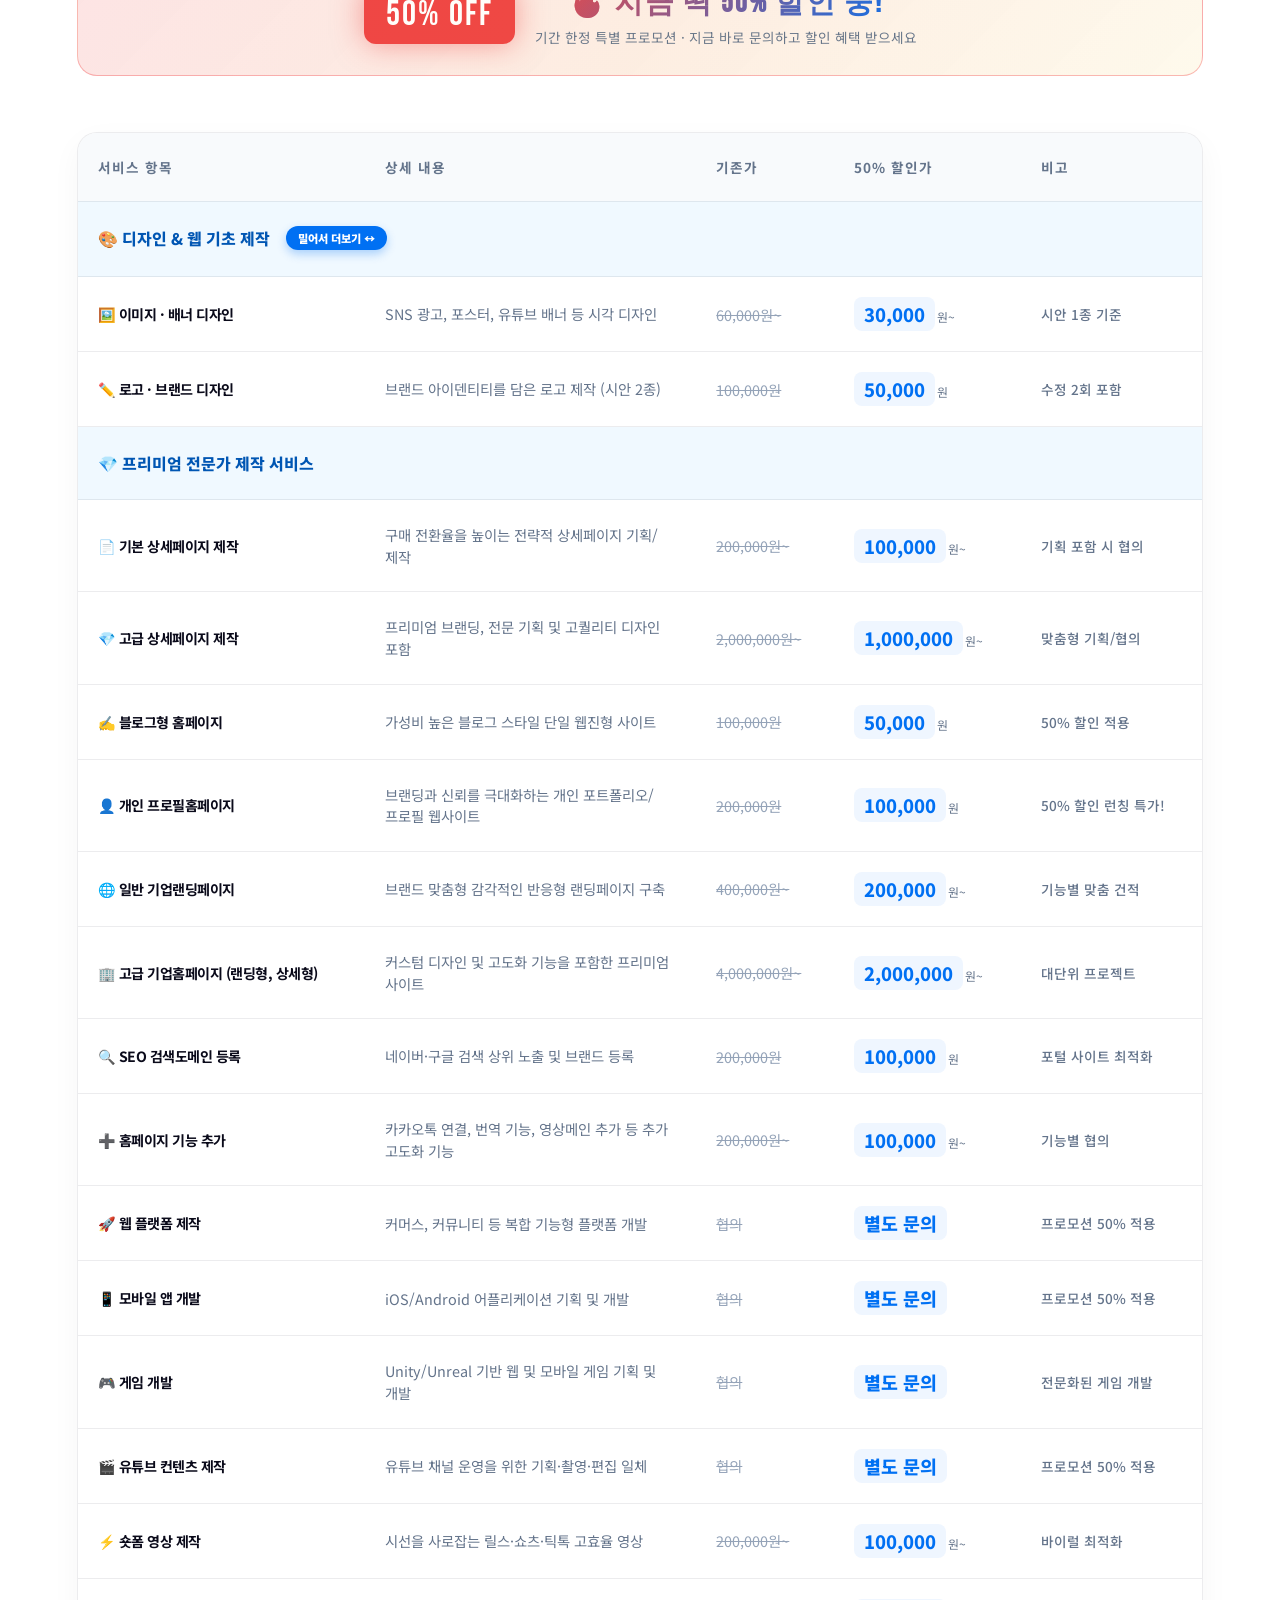
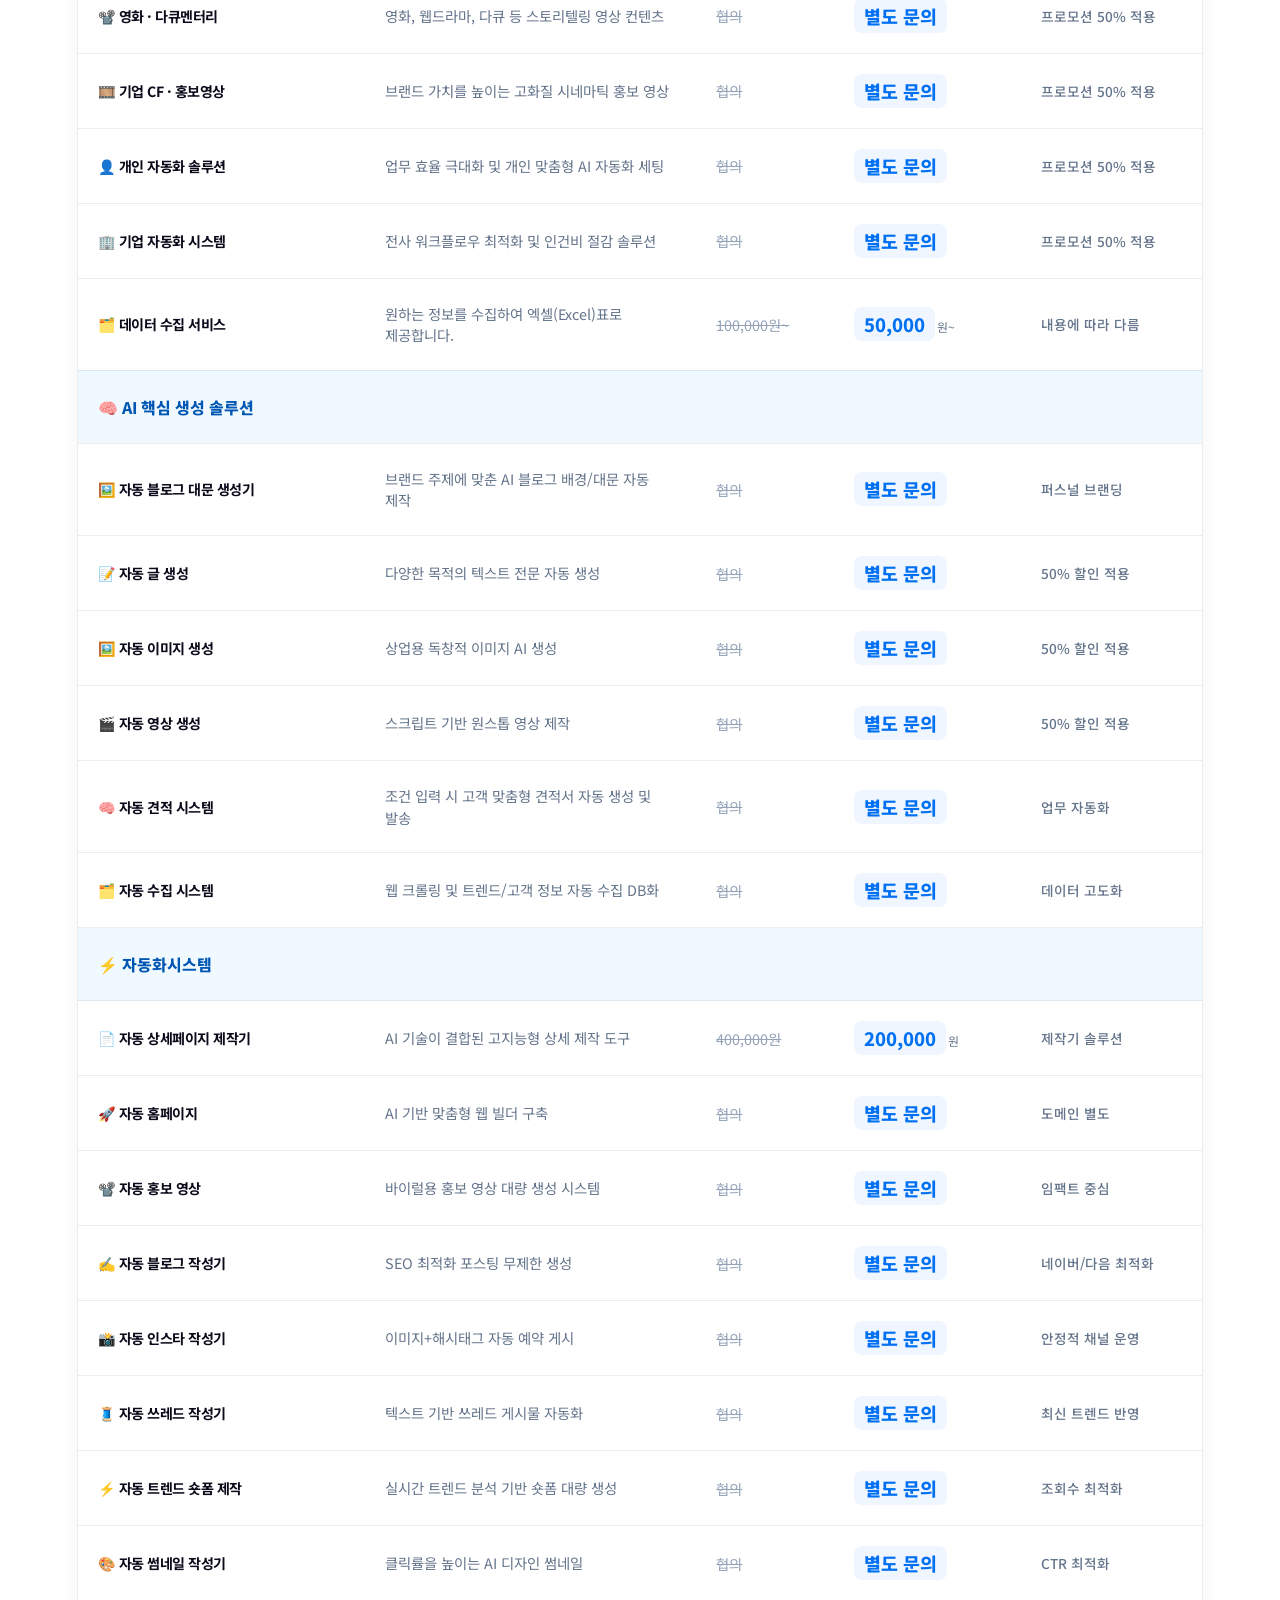
==== commit af58716a: "Add Google AdSense verification code" ====
--- a/index.html
+++ b/index.html
@@ -1033,6 +1033,7 @@
 
   </style>
 
+  <script async src="https://pagead2.googlesyndication.com/pagead/js/adsbygoogle.js?client=ca-pub-2416772925379799" crossorigin="anonymous"></script>
 </head>
 <body>
 
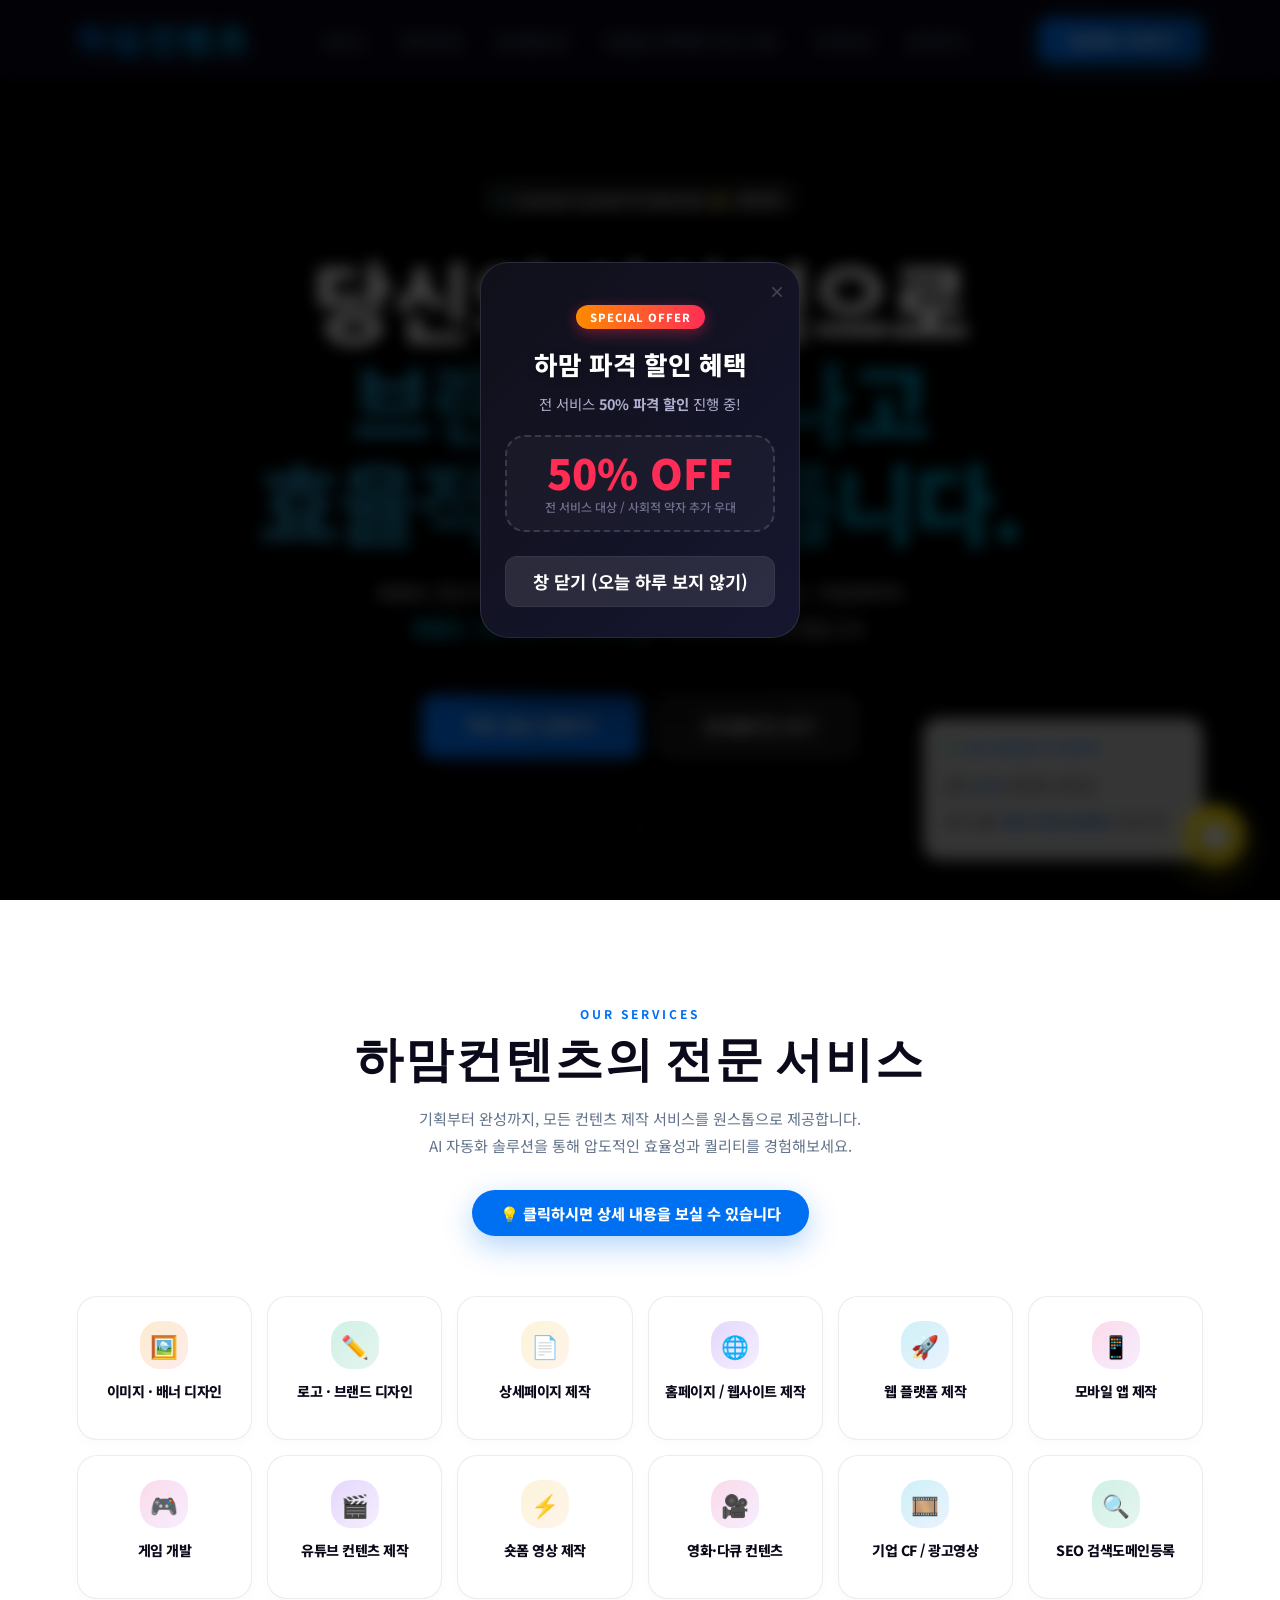
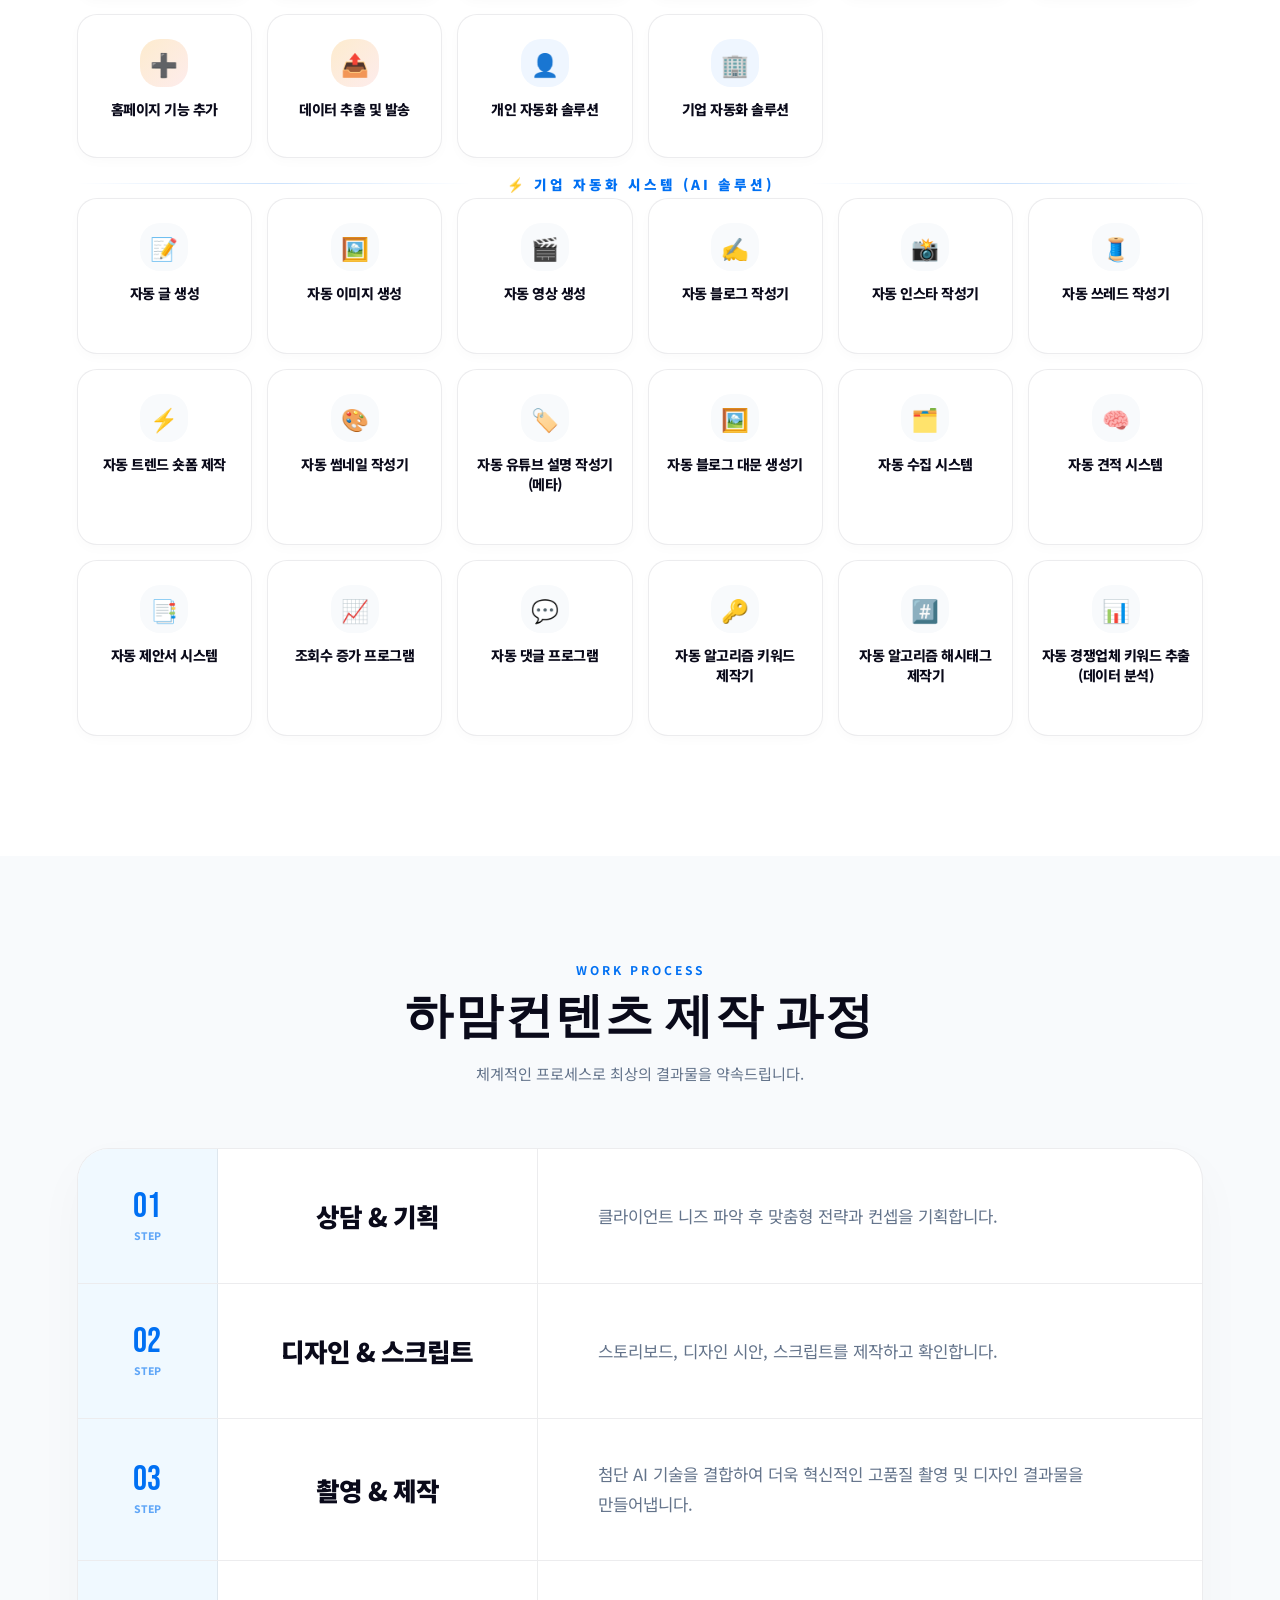
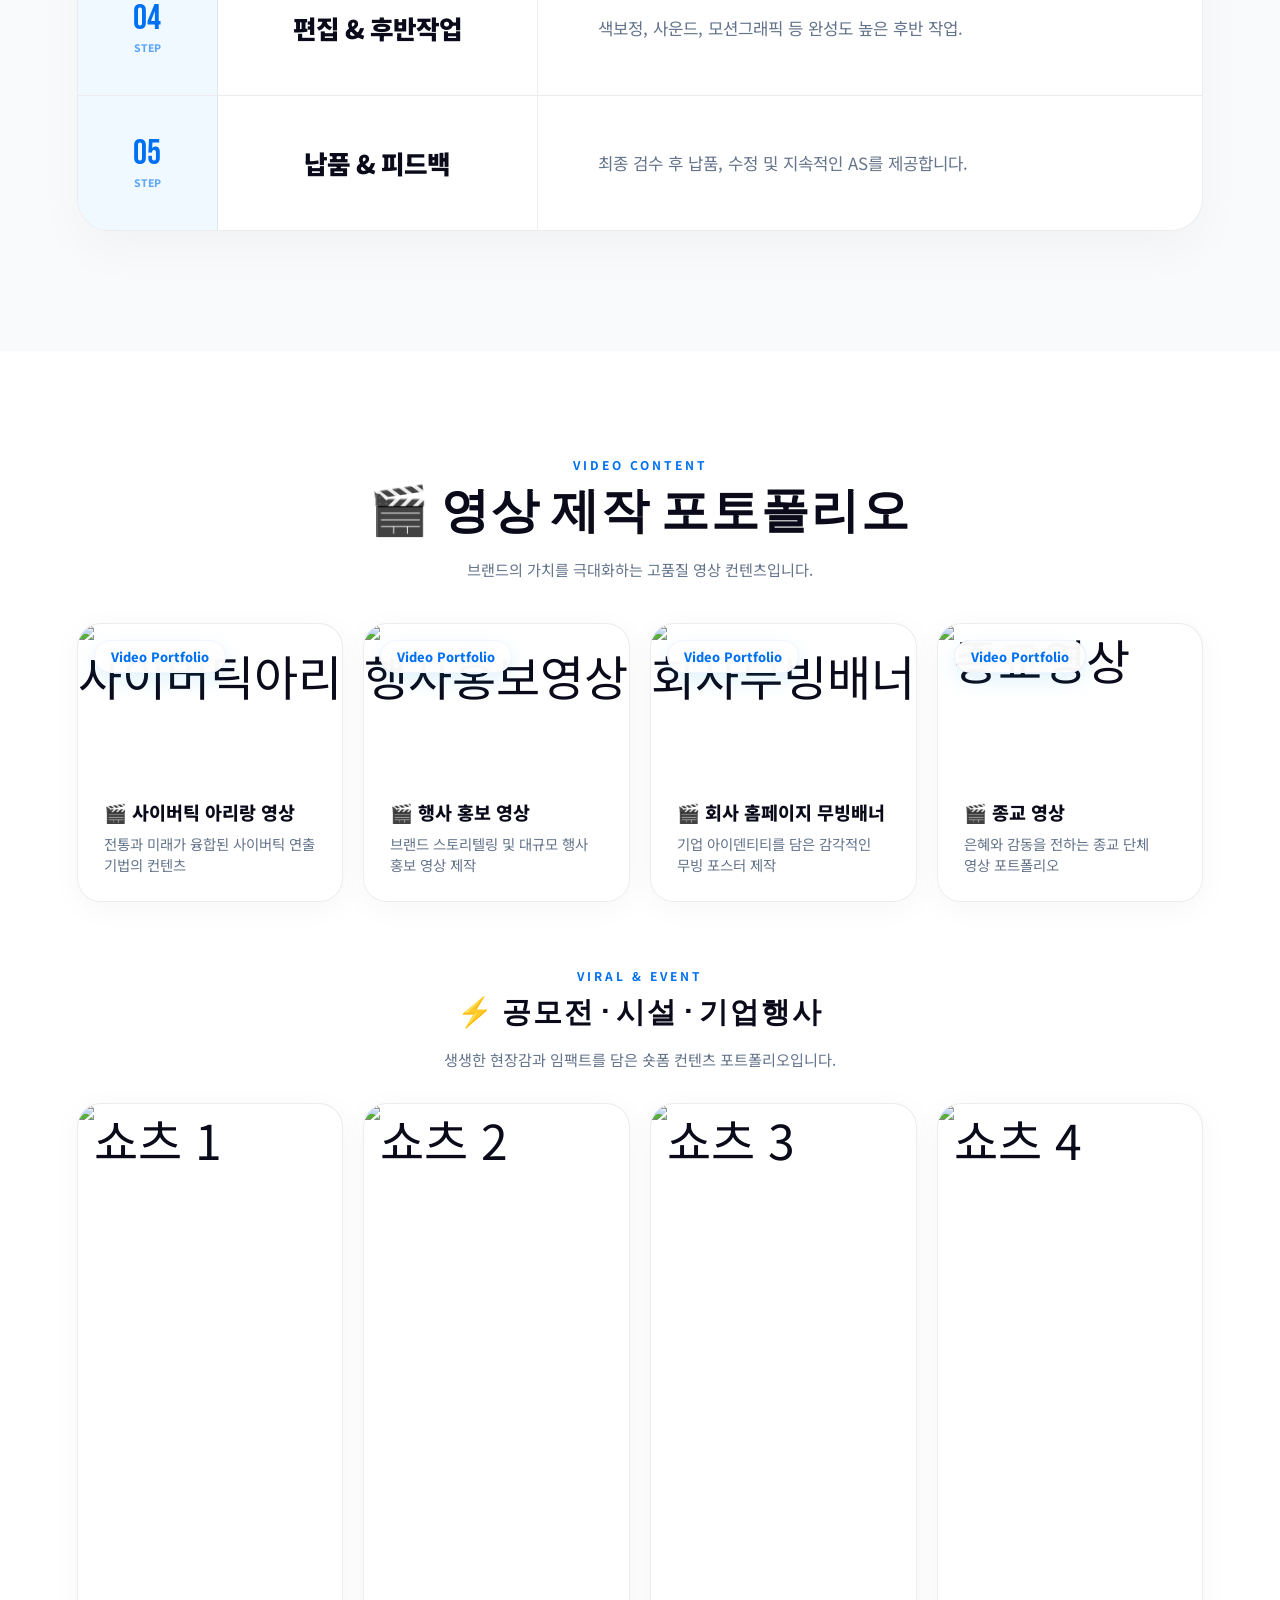
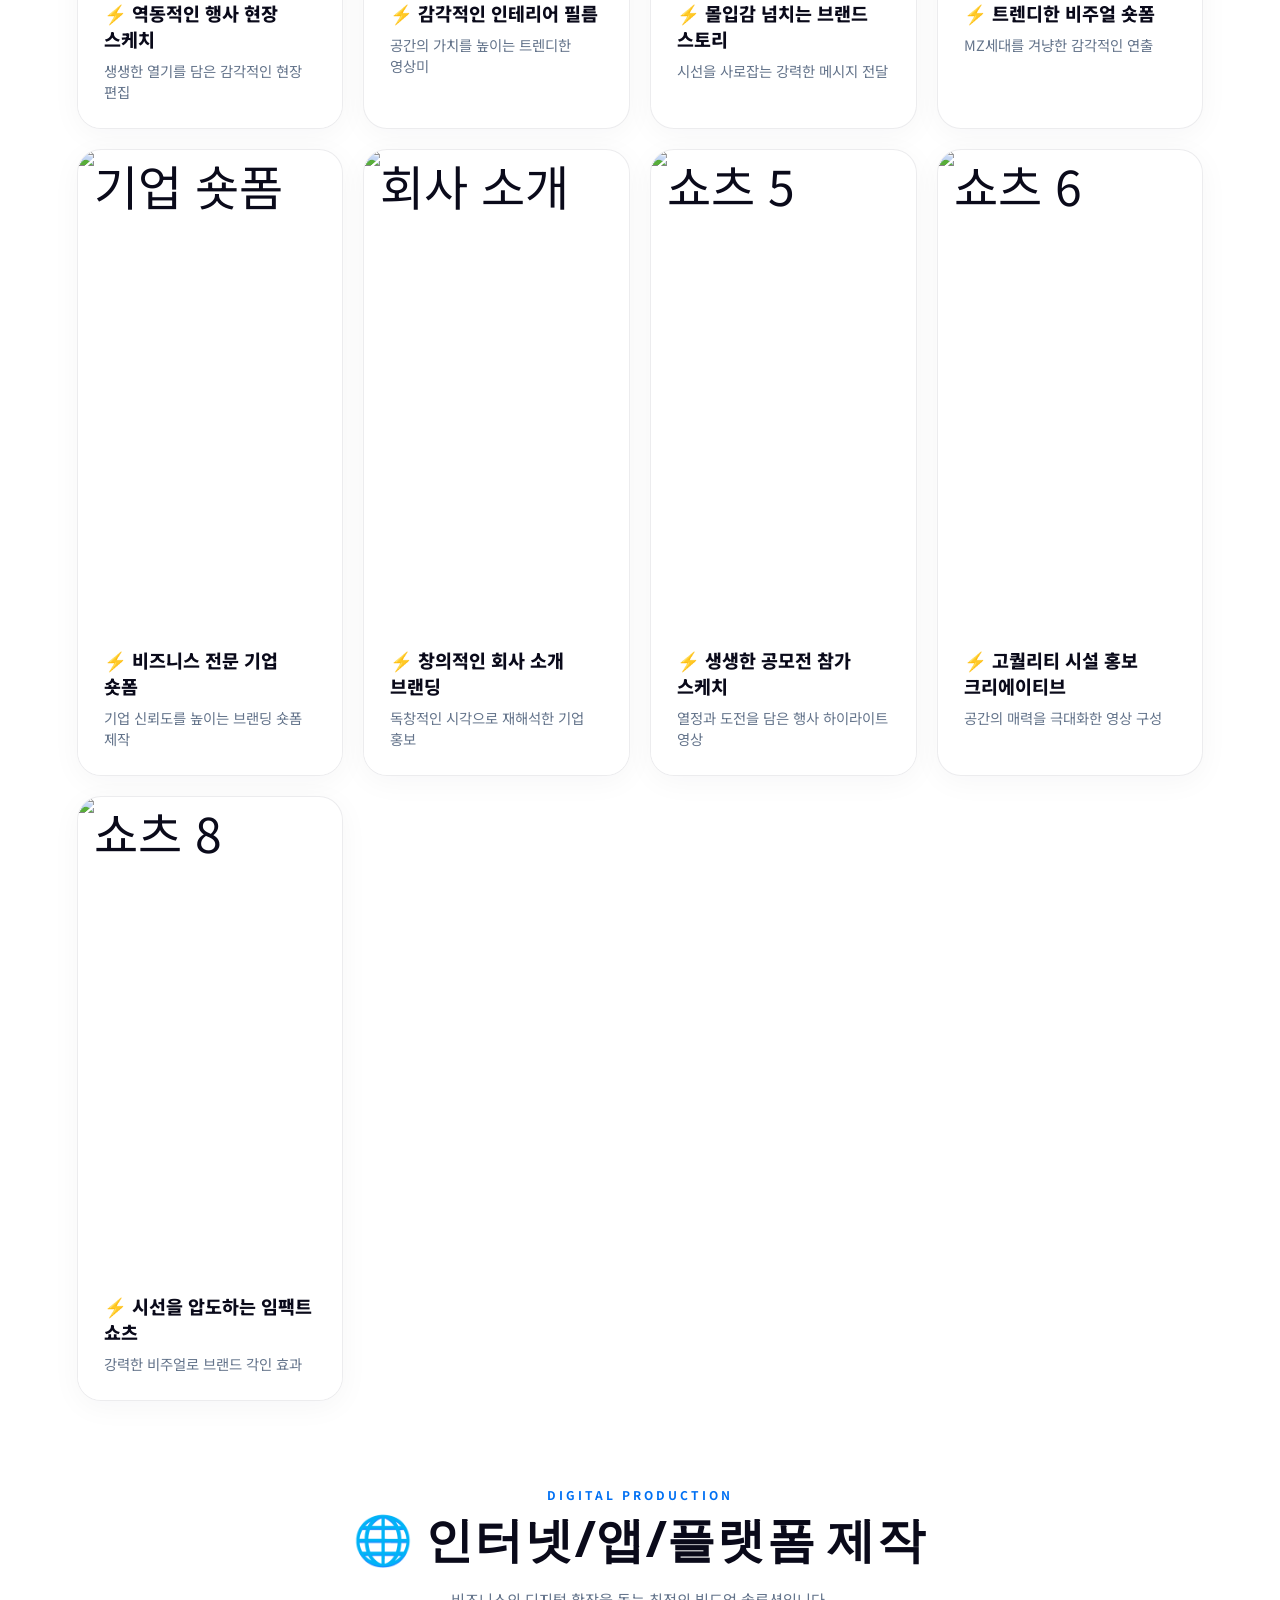
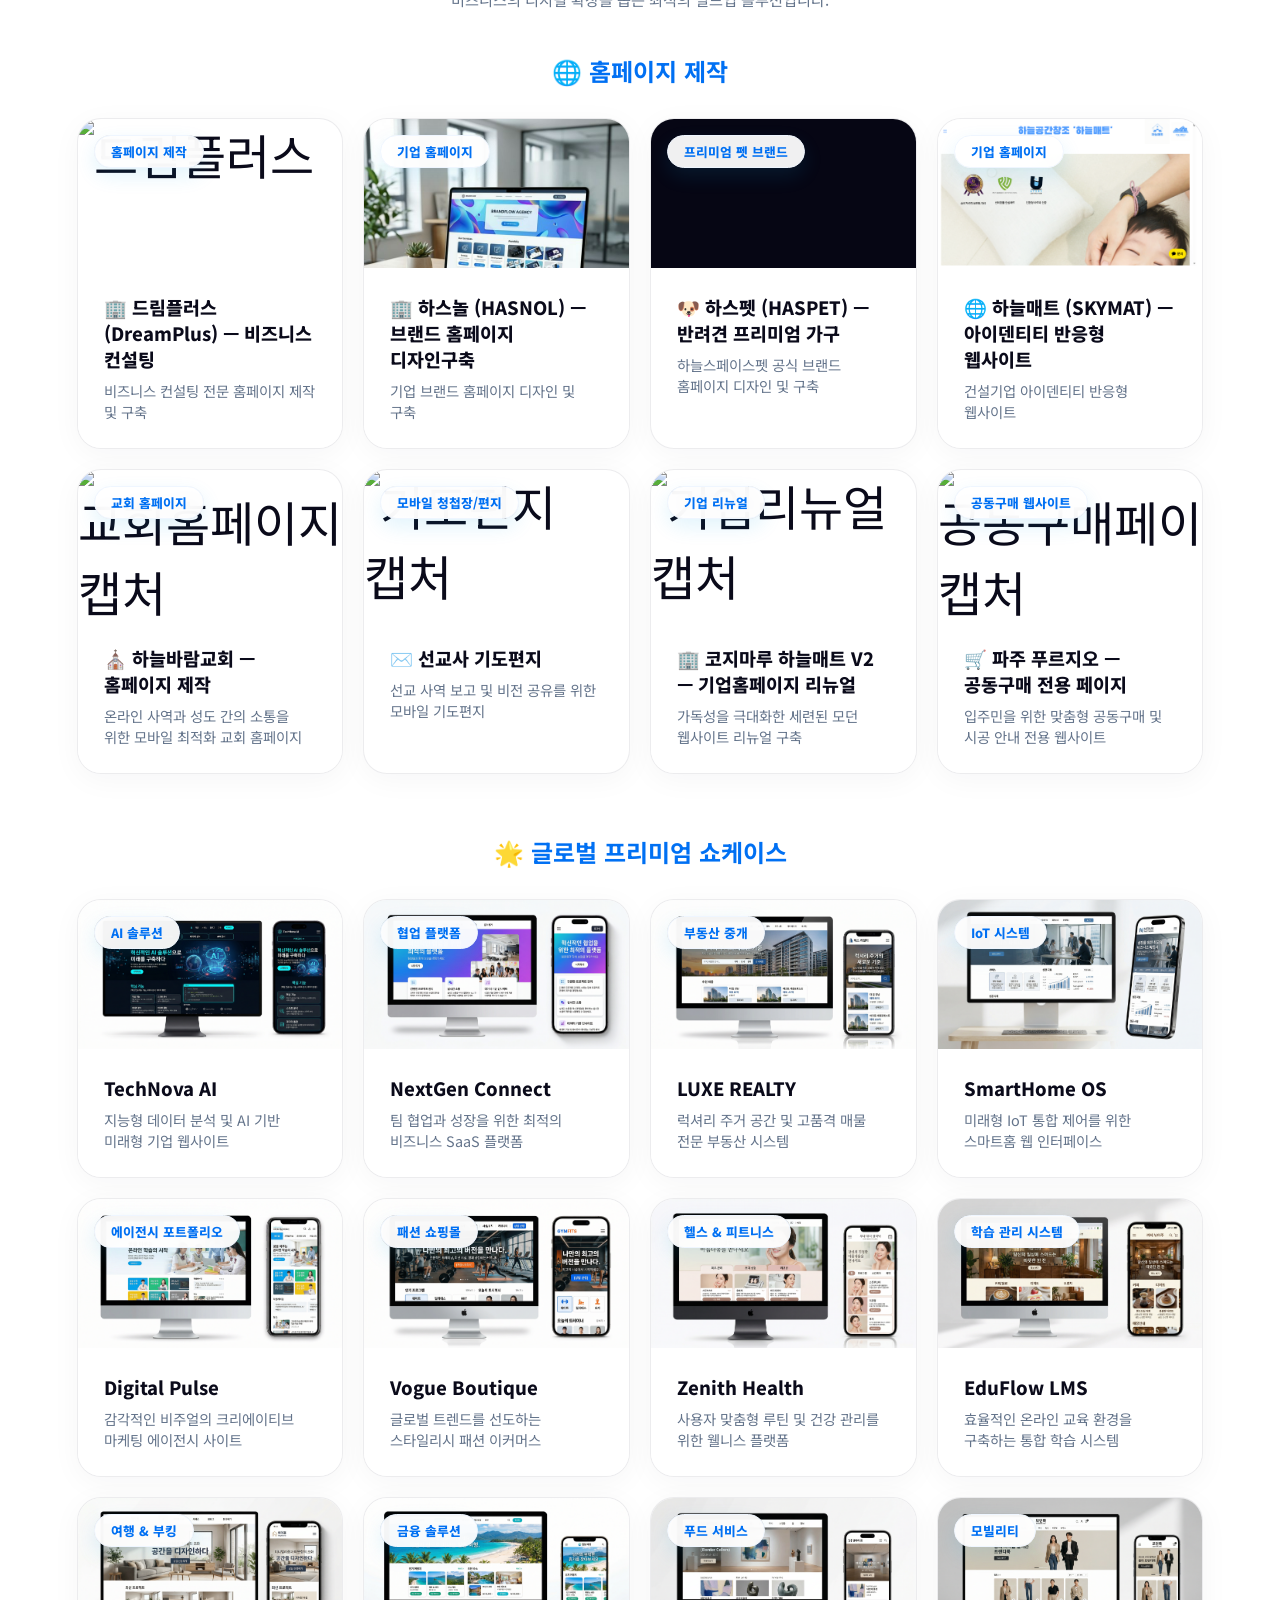
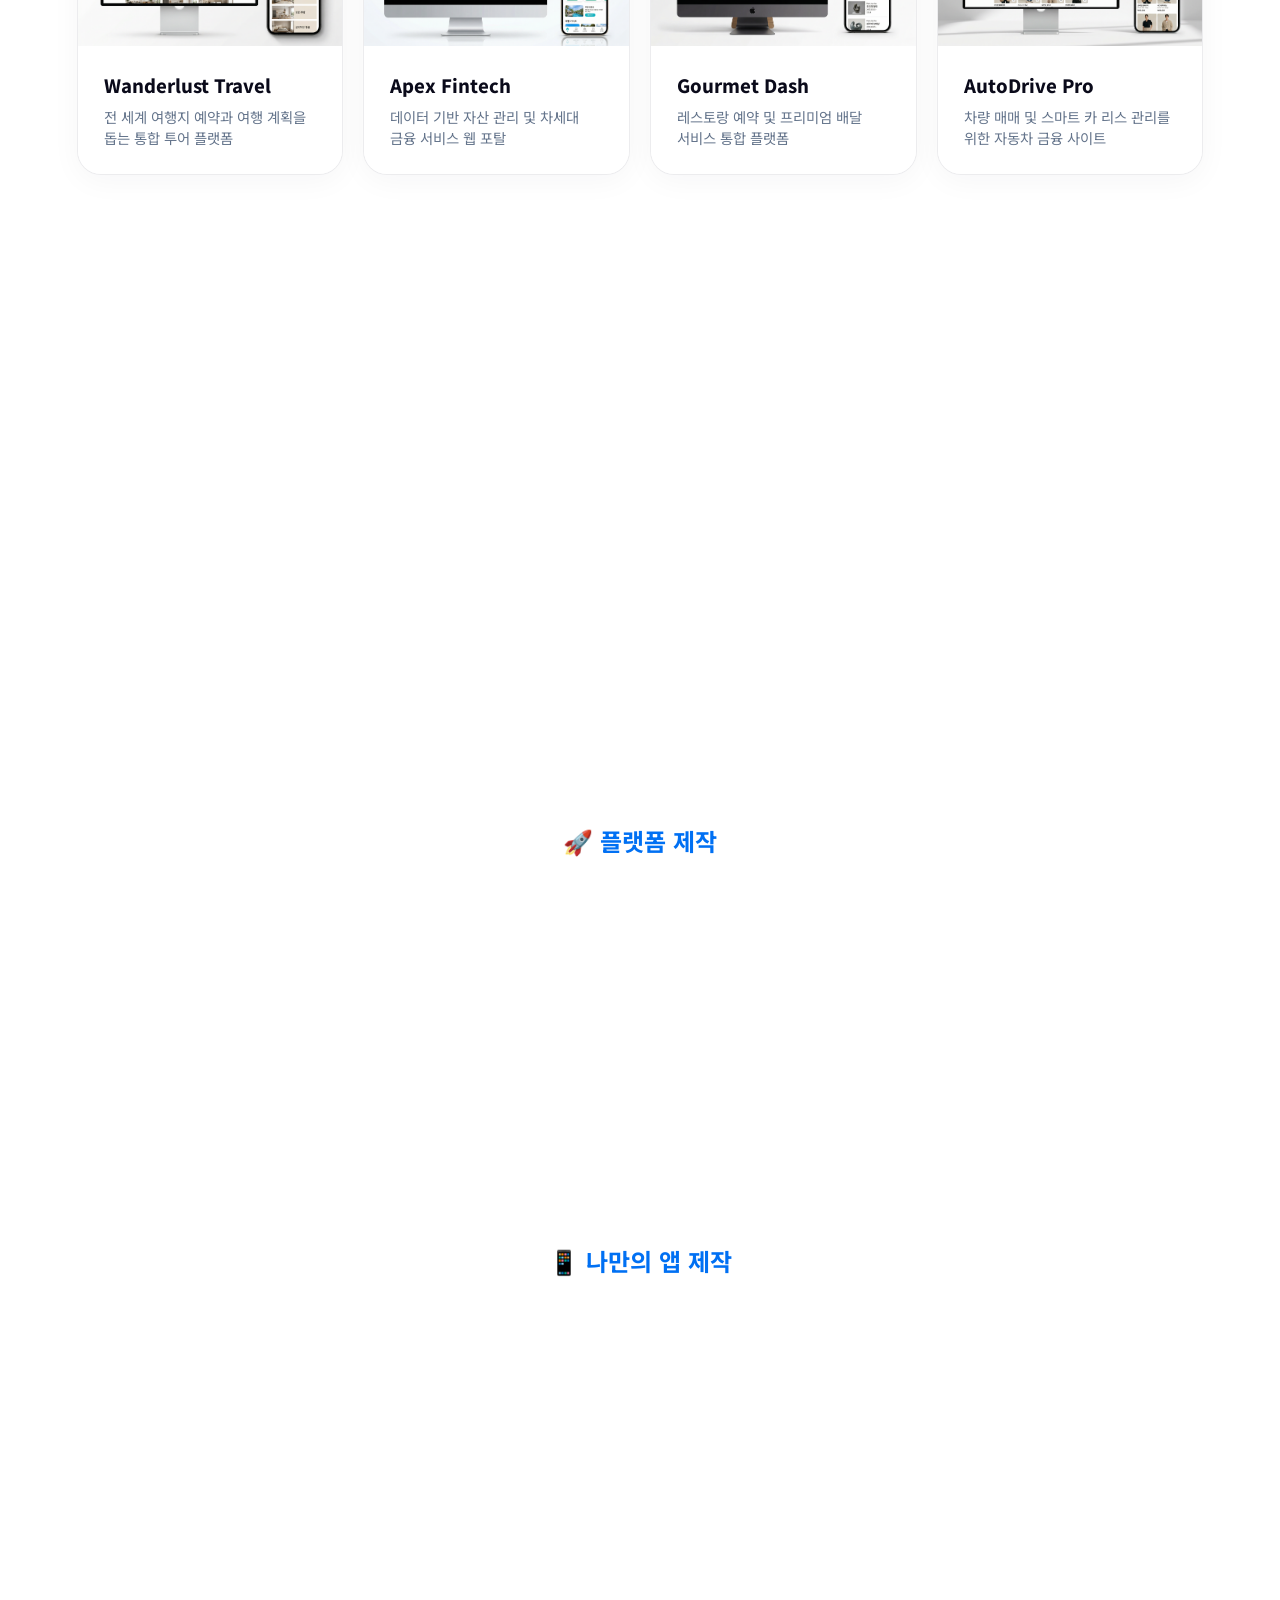
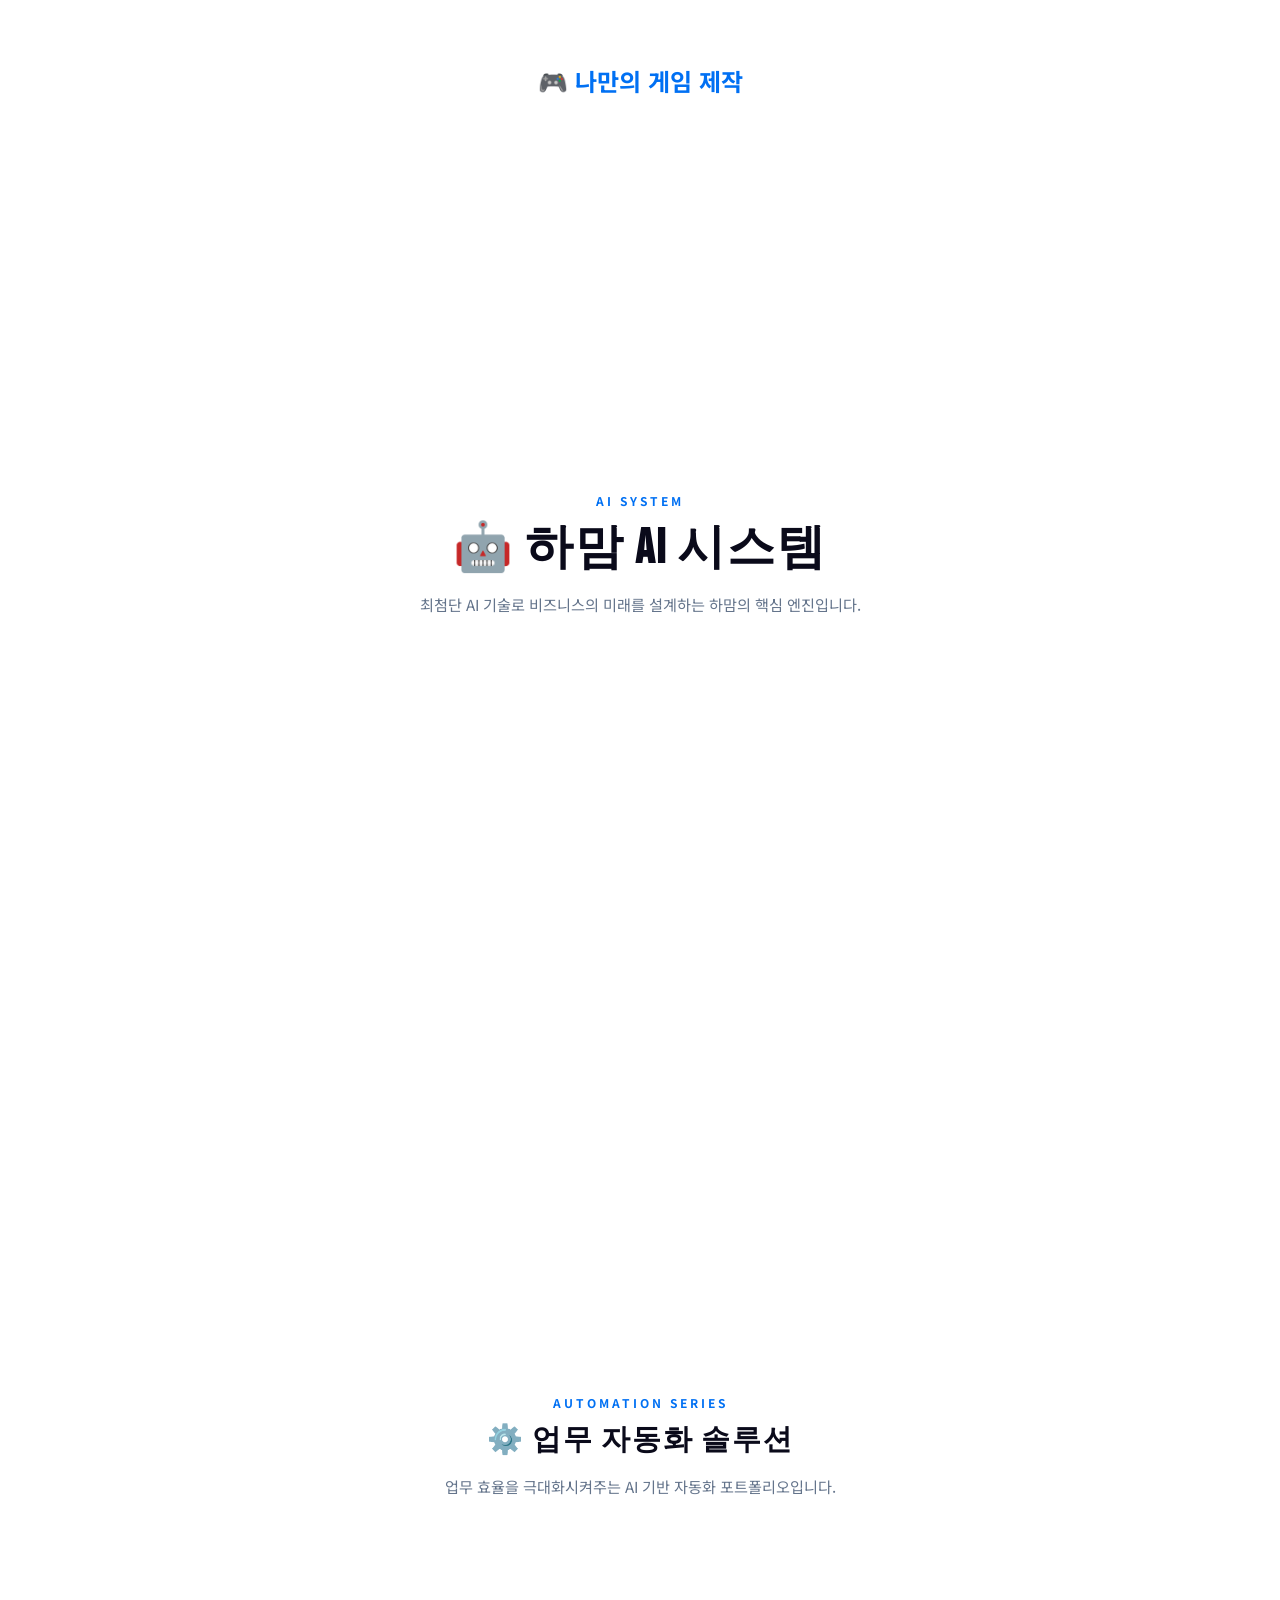
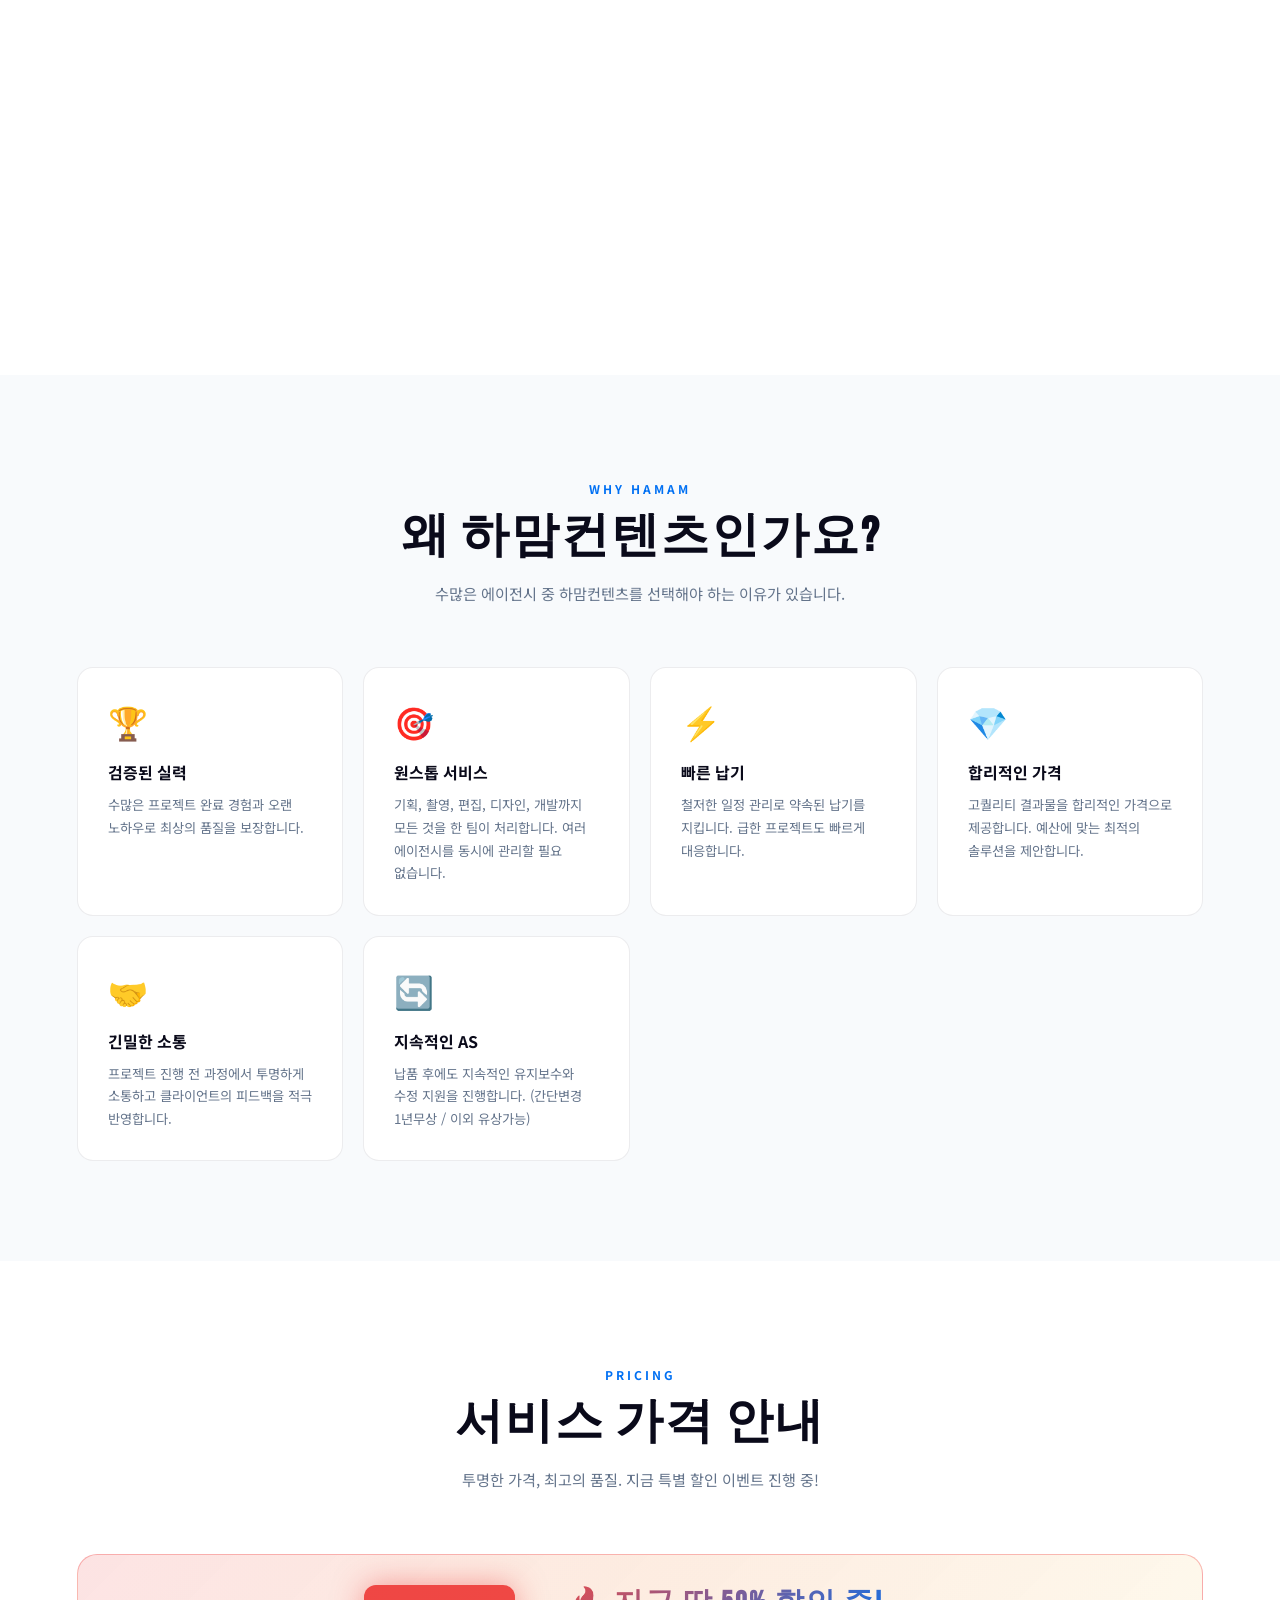
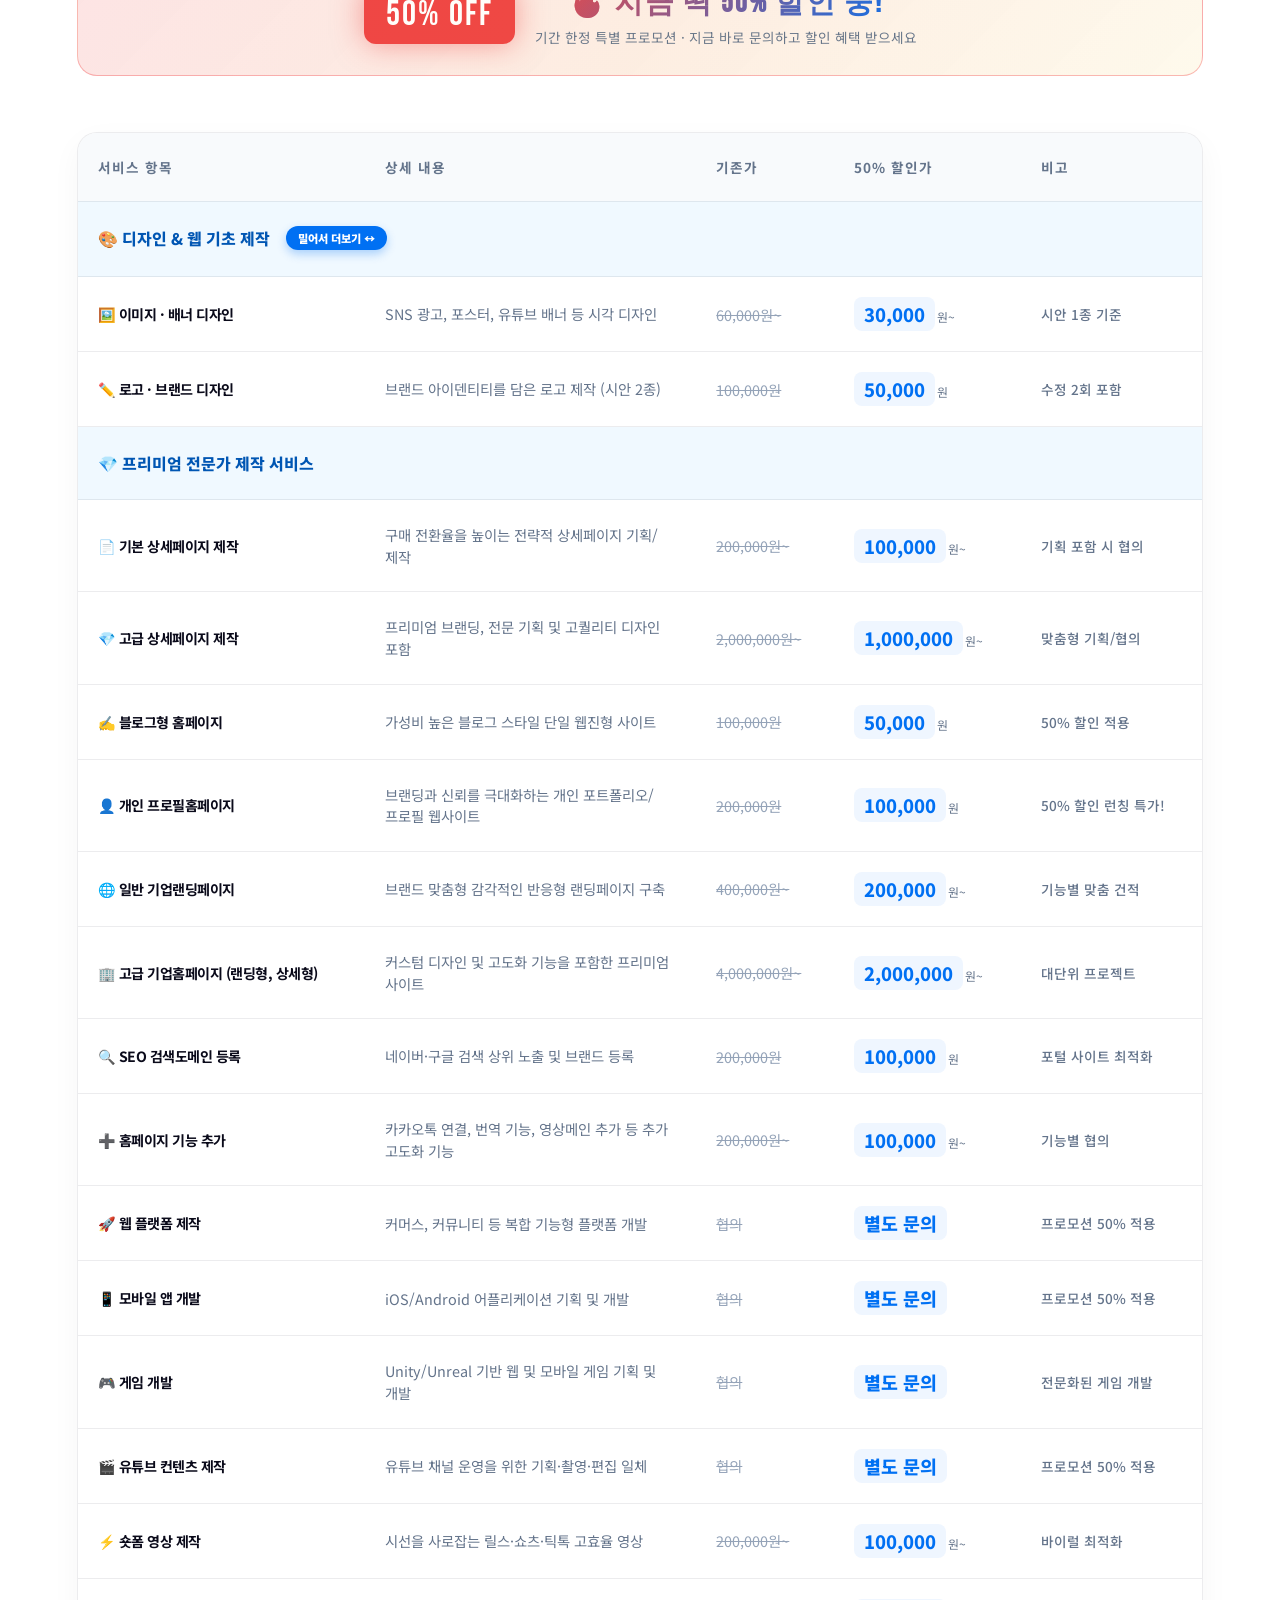
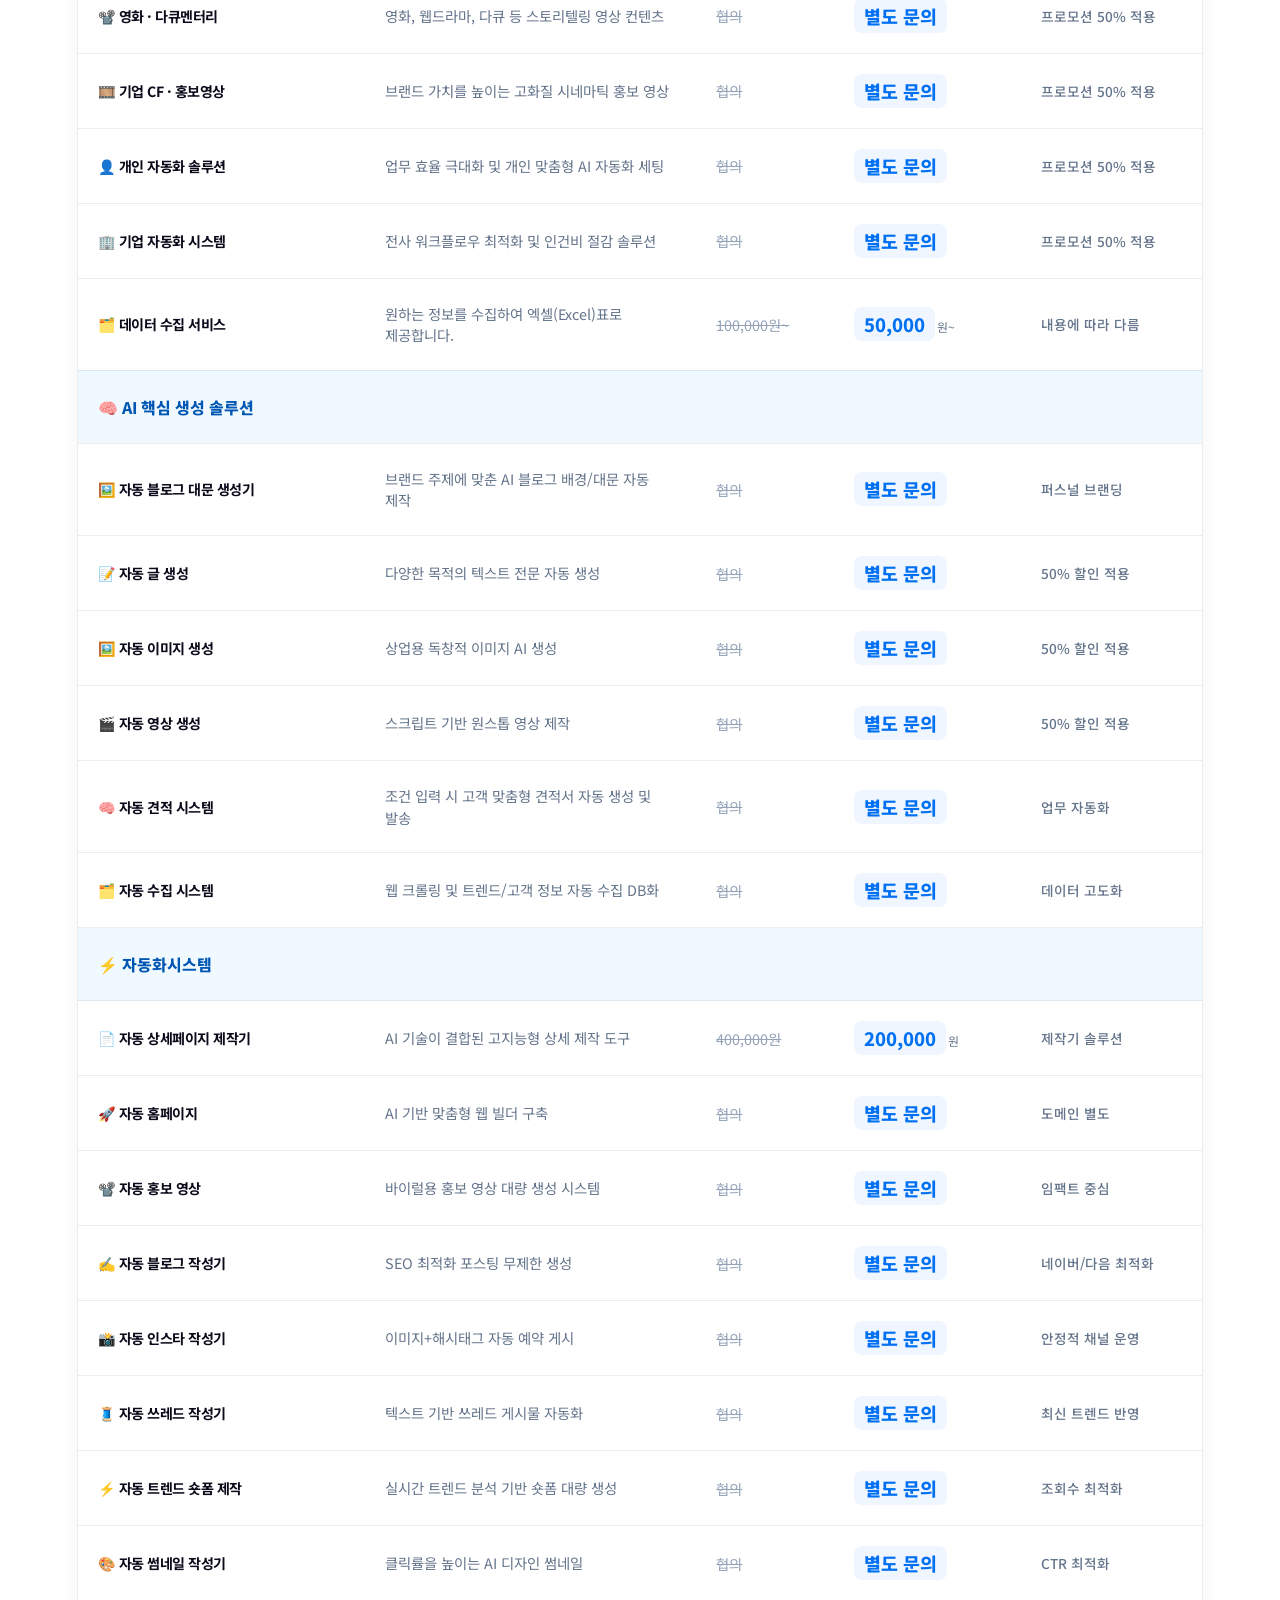
==== commit 8ba3e8c2: "Add Google AdSense verification script" ====
--- a/index.html
+++ b/index.html
@@ -1,6 +1,8 @@
 <!DOCTYPE html>
 <html lang="ko">
 <head>
+  <script async src="https://pagead2.googlesyndication.com/pagead/js/adsbygoogle.js?client=ca-pub-2416772925377999"
+     crossorigin="anonymous"></script>
   <meta charset="UTF-8" />
   <meta name="viewport" content="width=device-width, initial-scale=1.0, maximum-scale=1.0, user-scalable=no, viewport-fit=cover" />
   <meta name="mobile-web-app-capable" content="yes">
